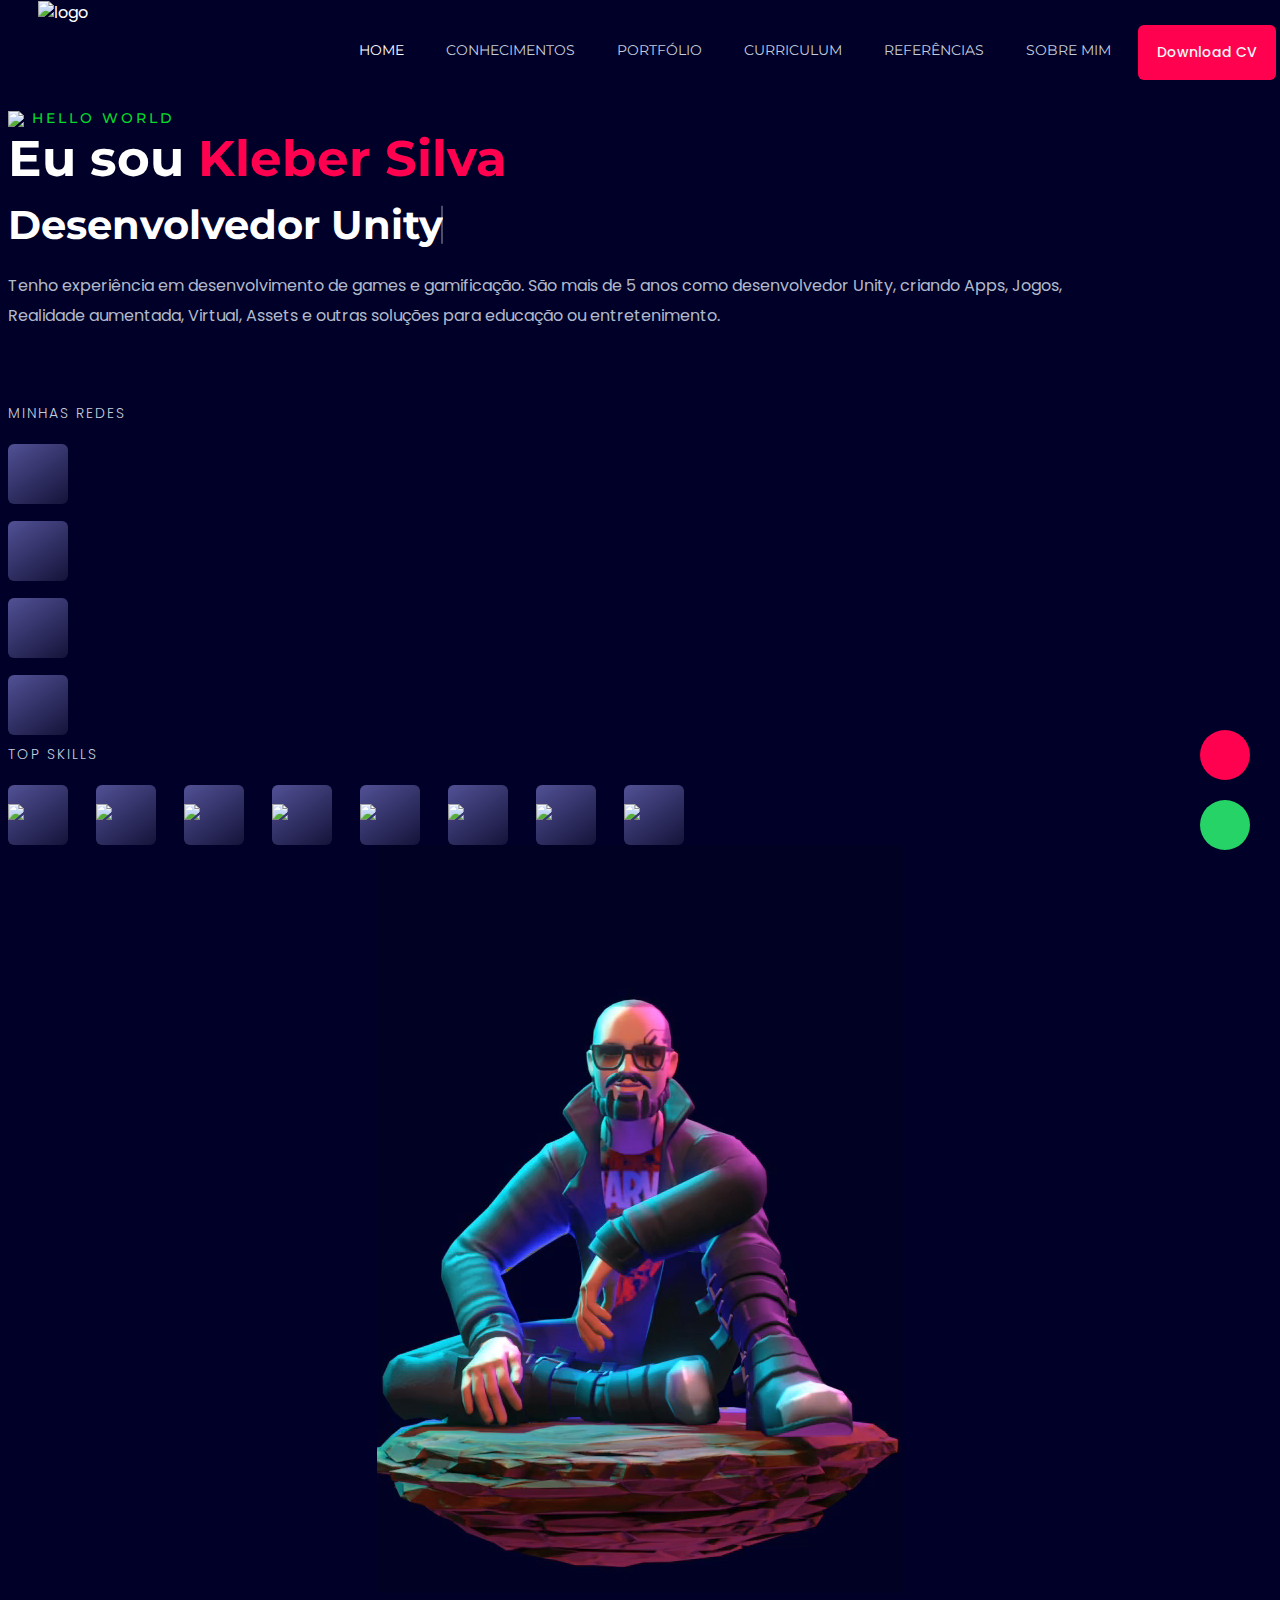
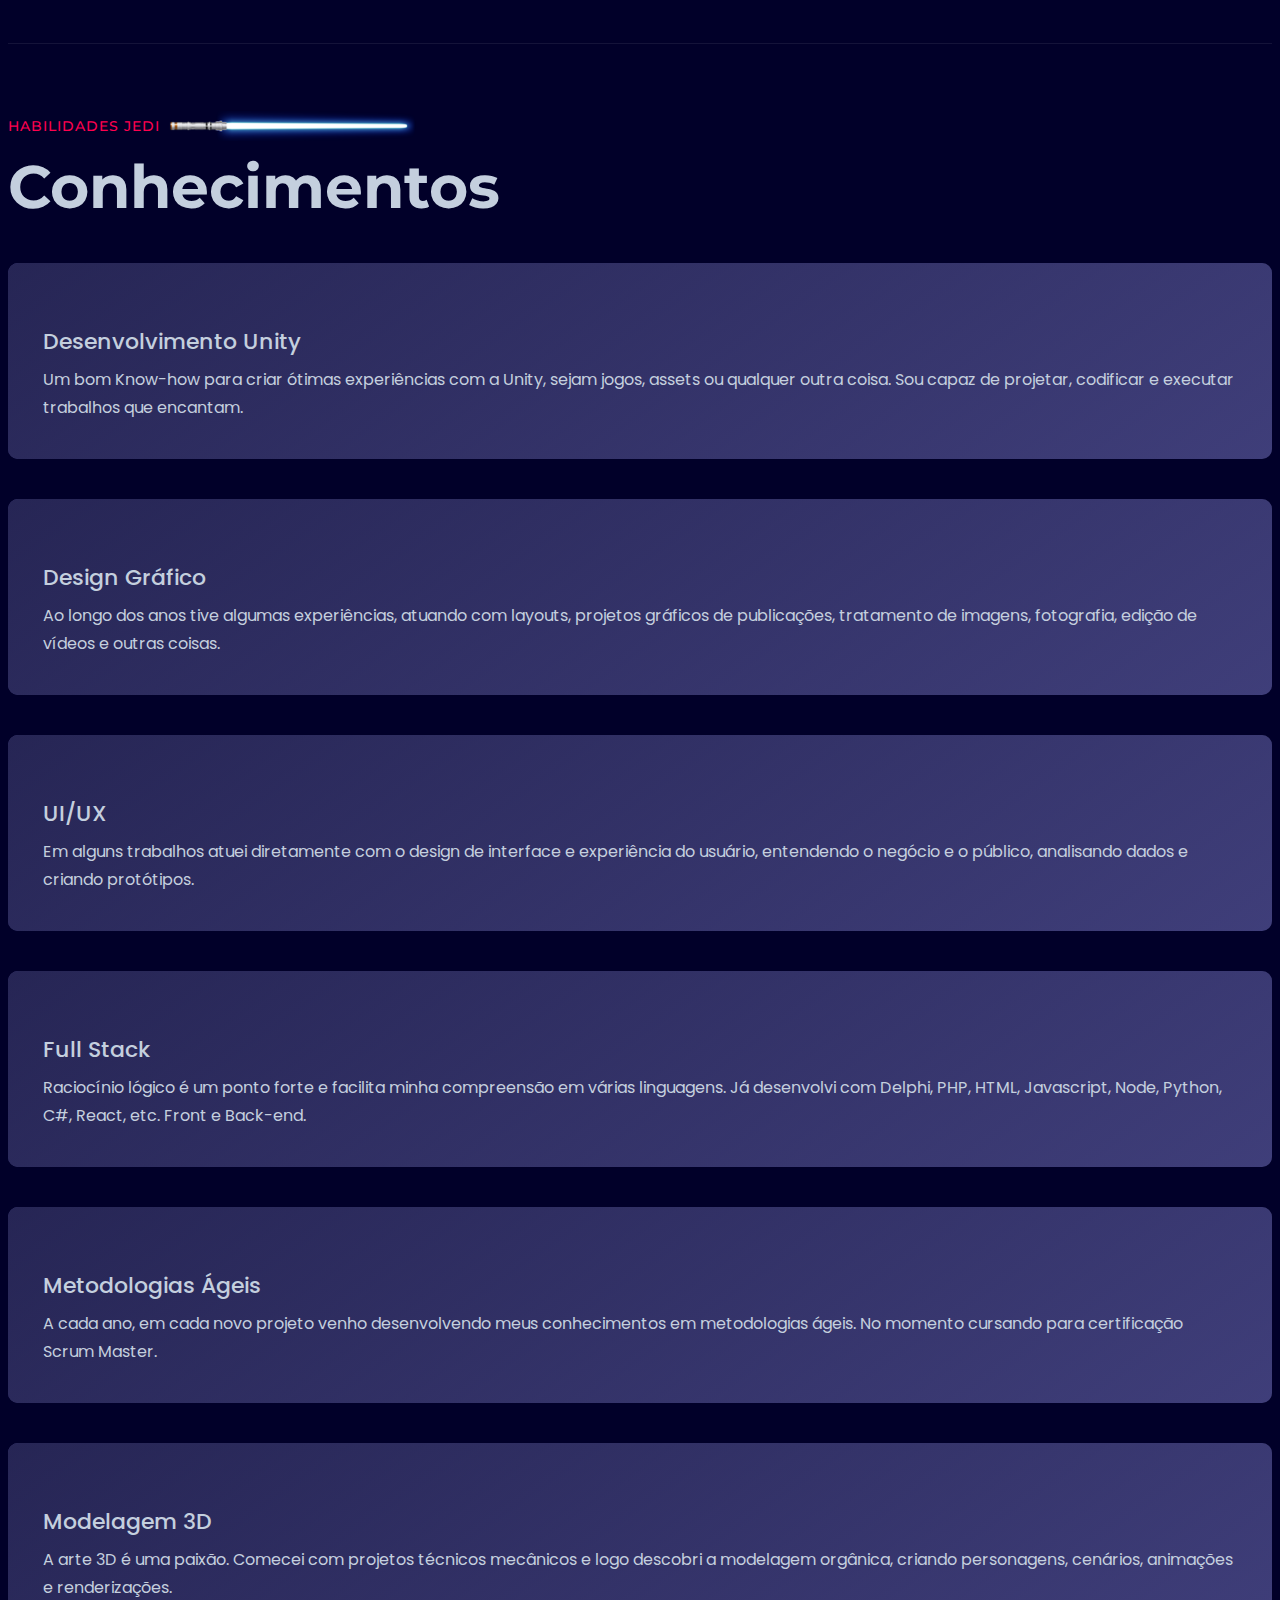
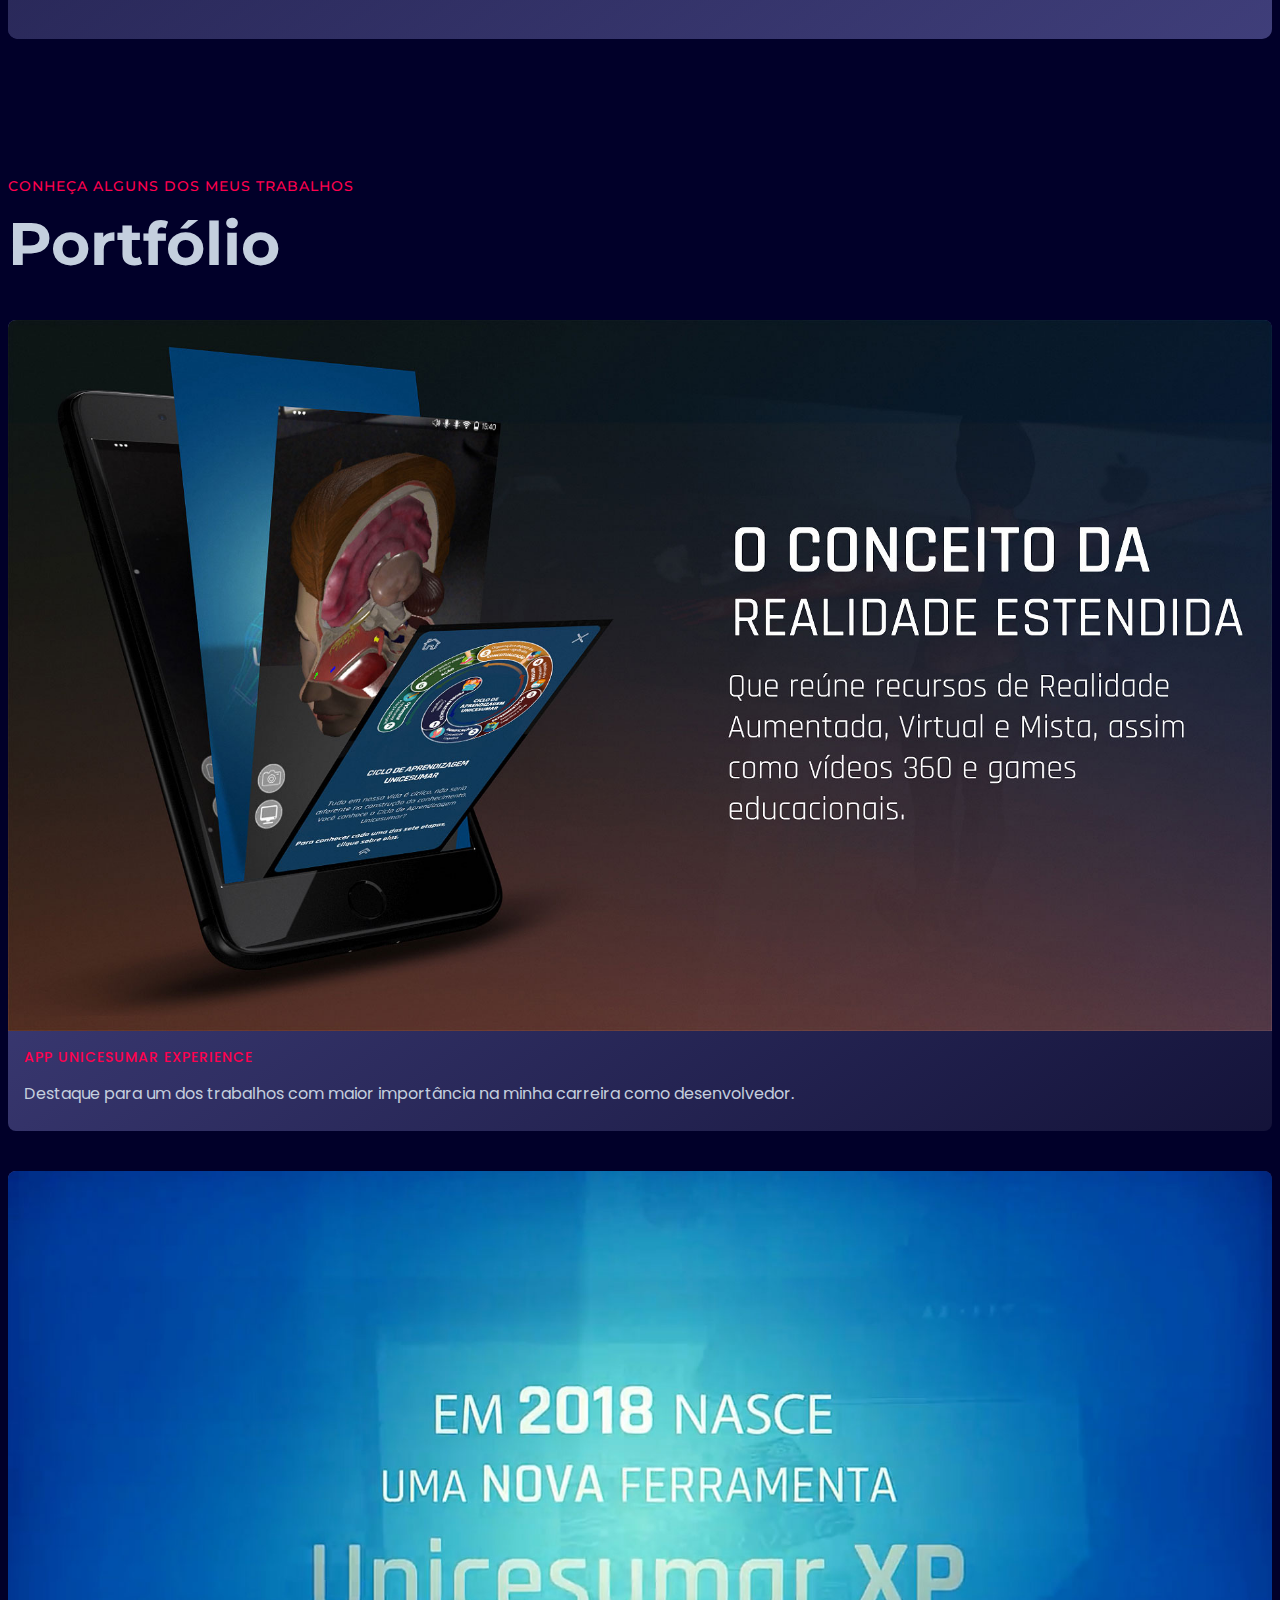
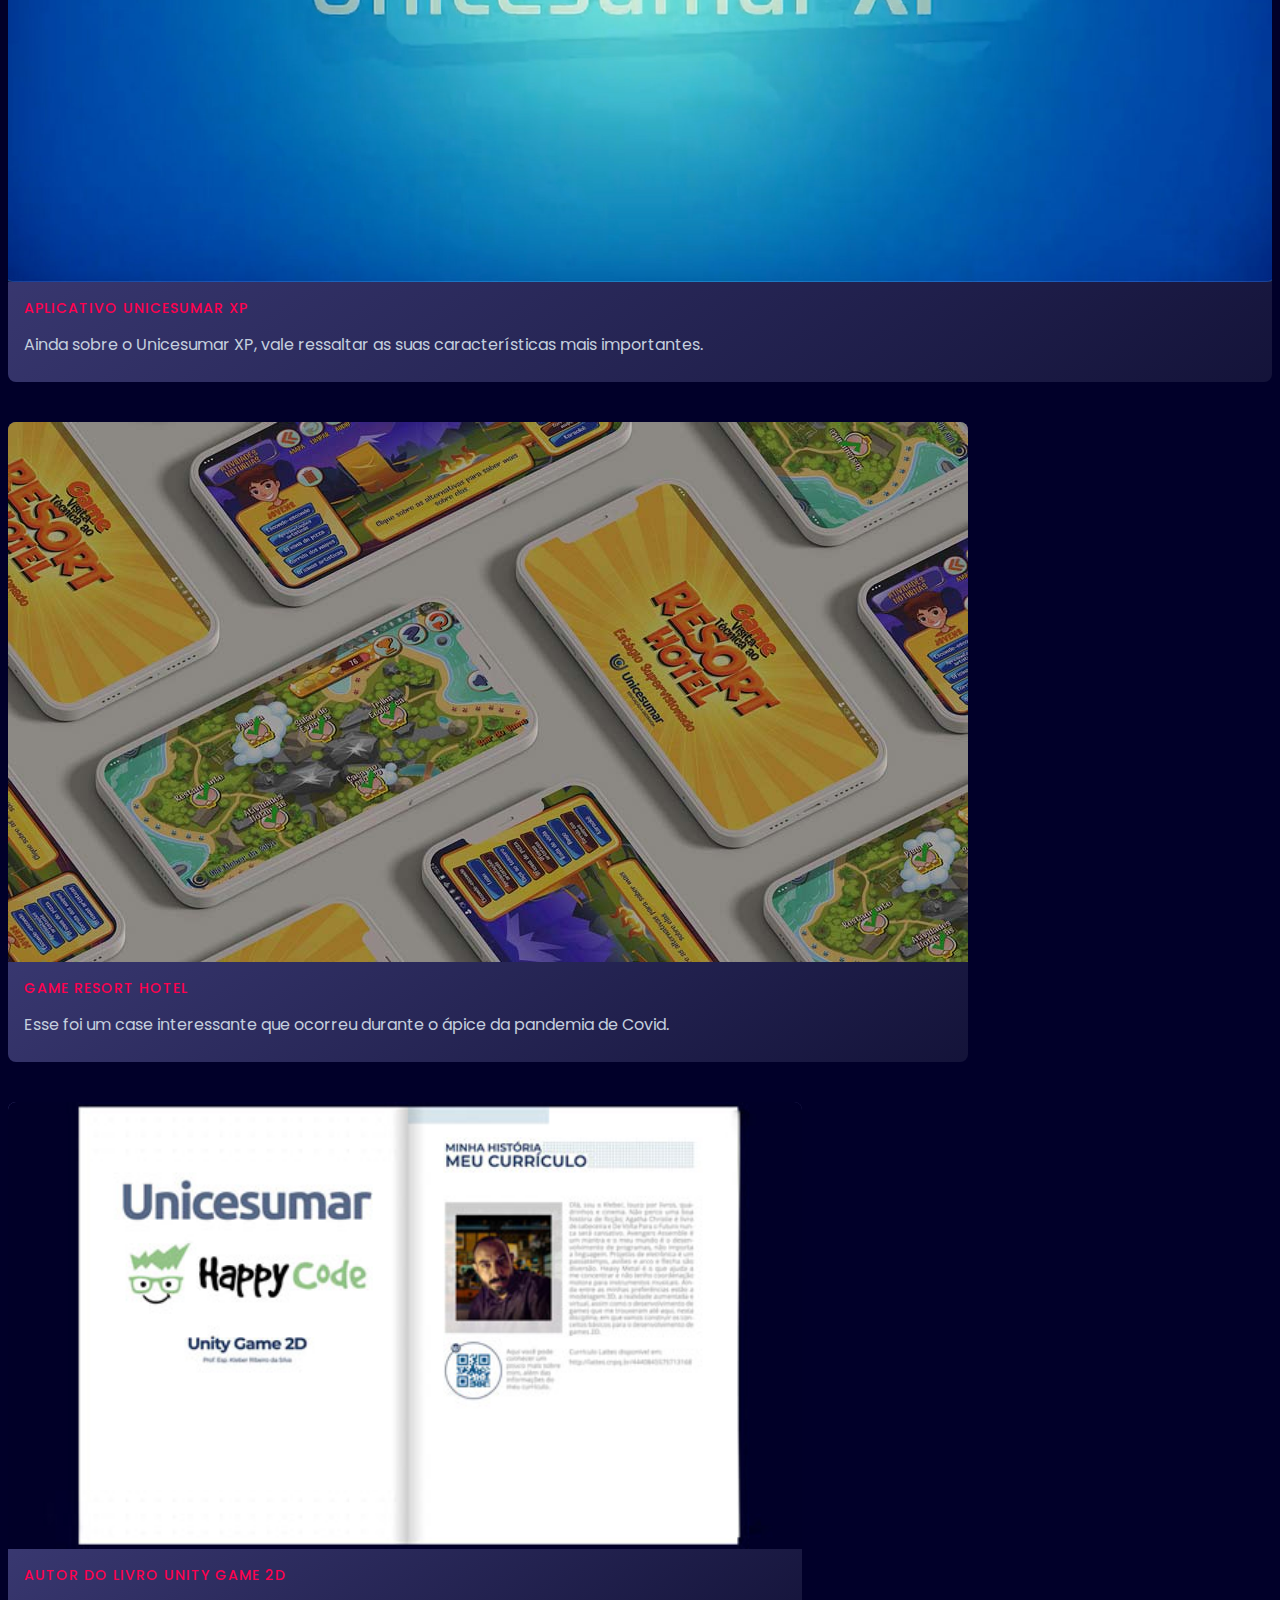
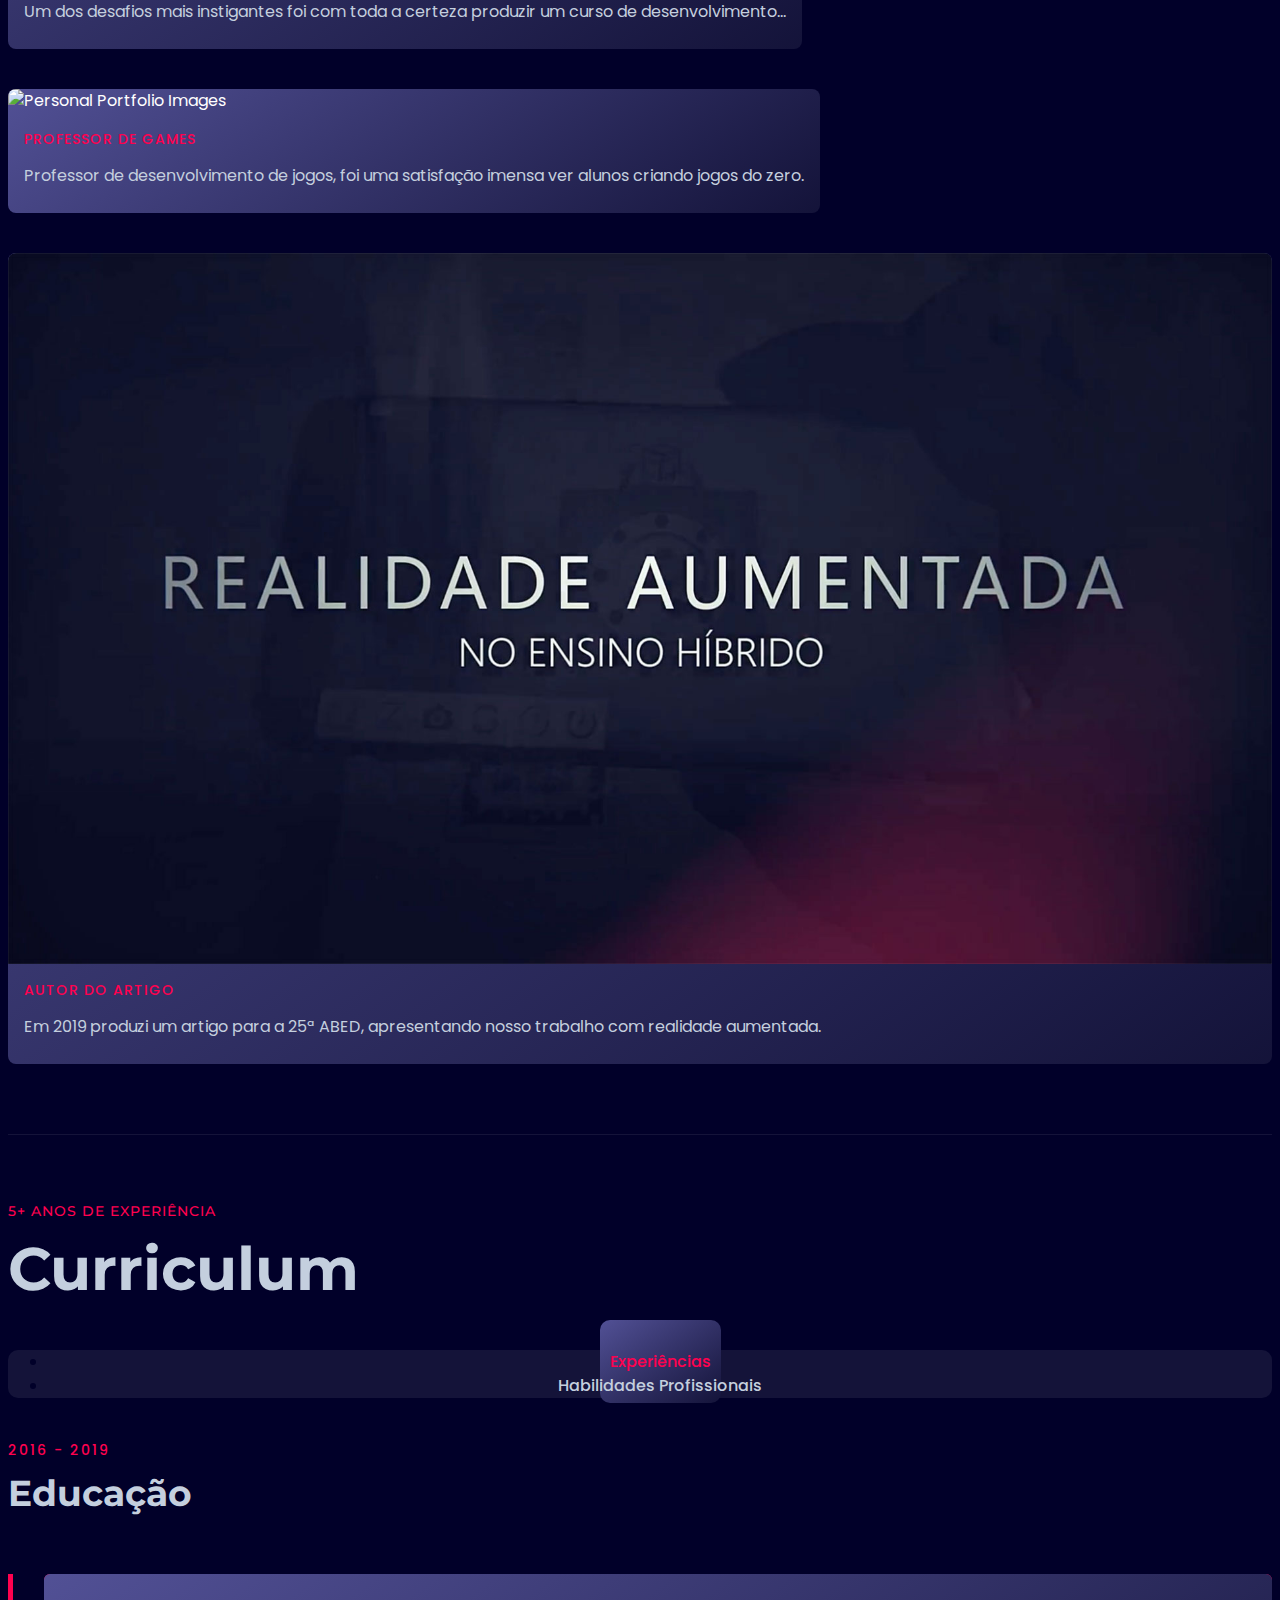
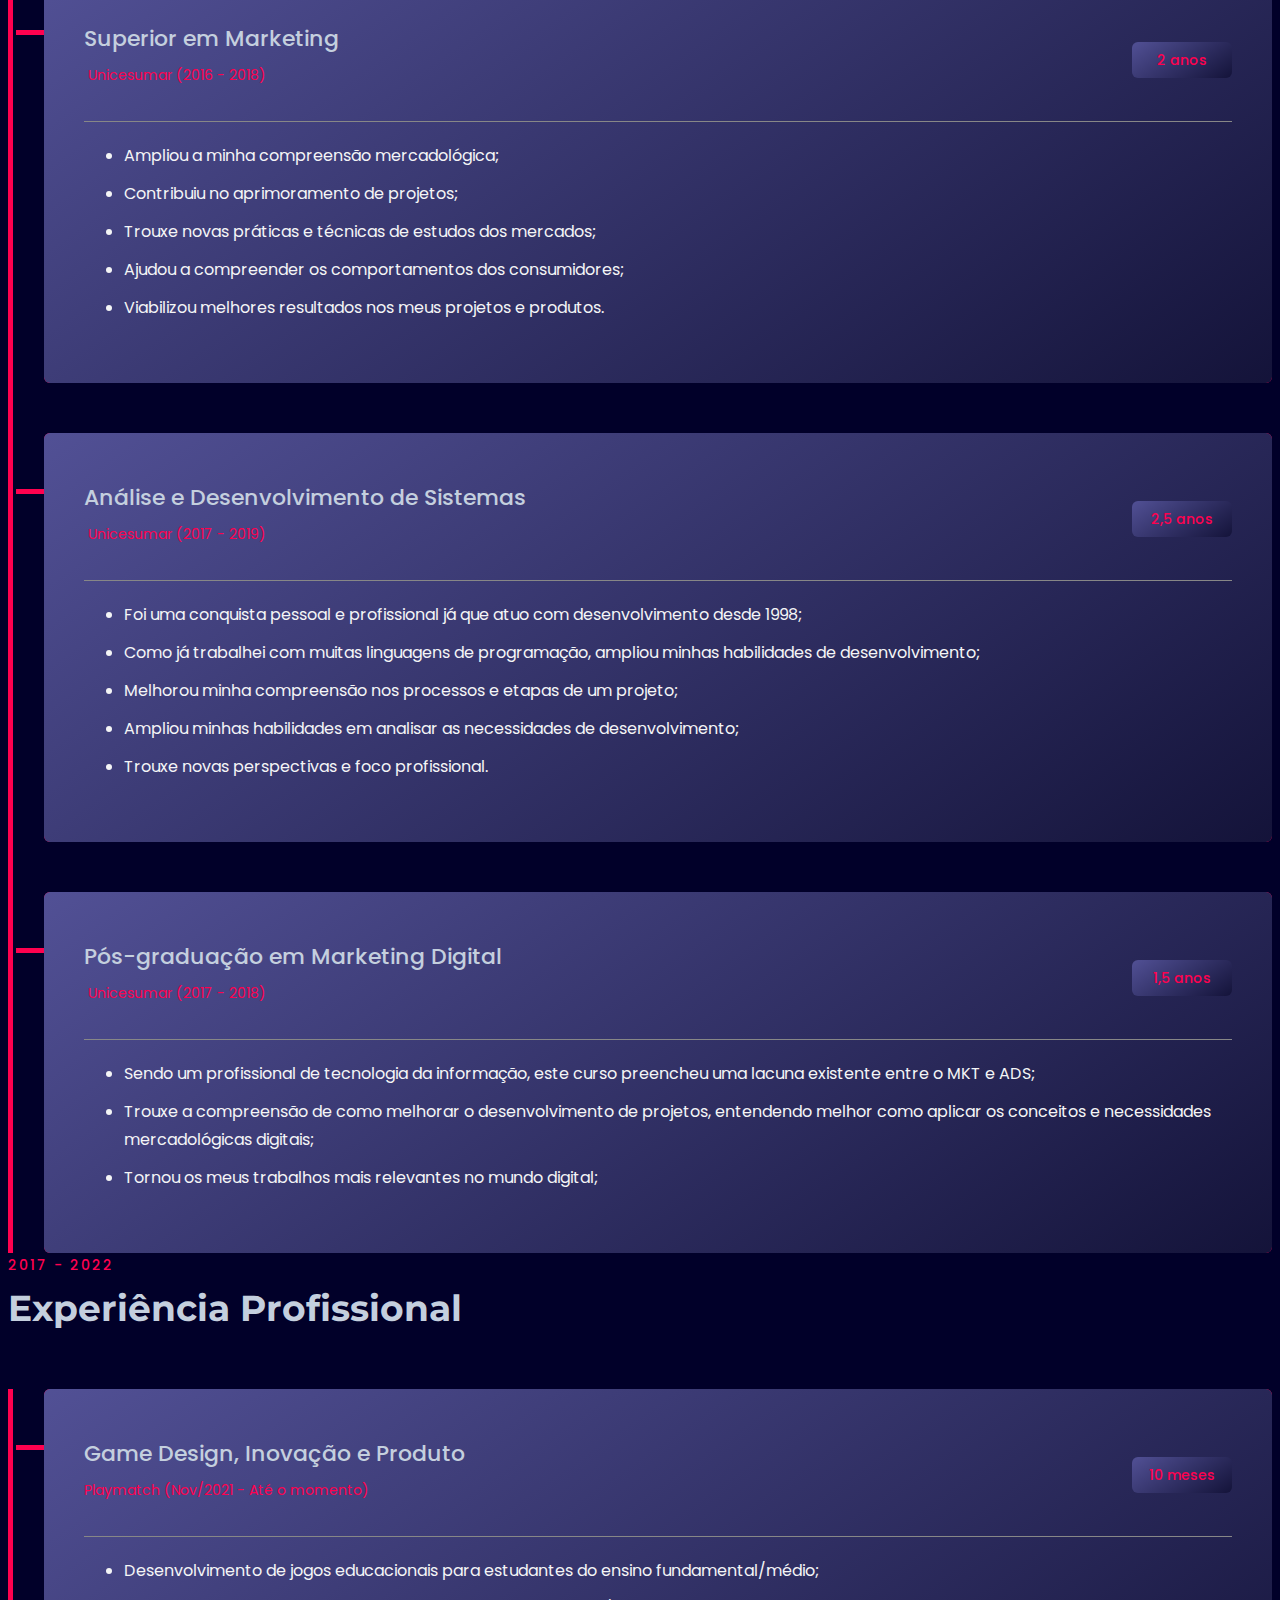
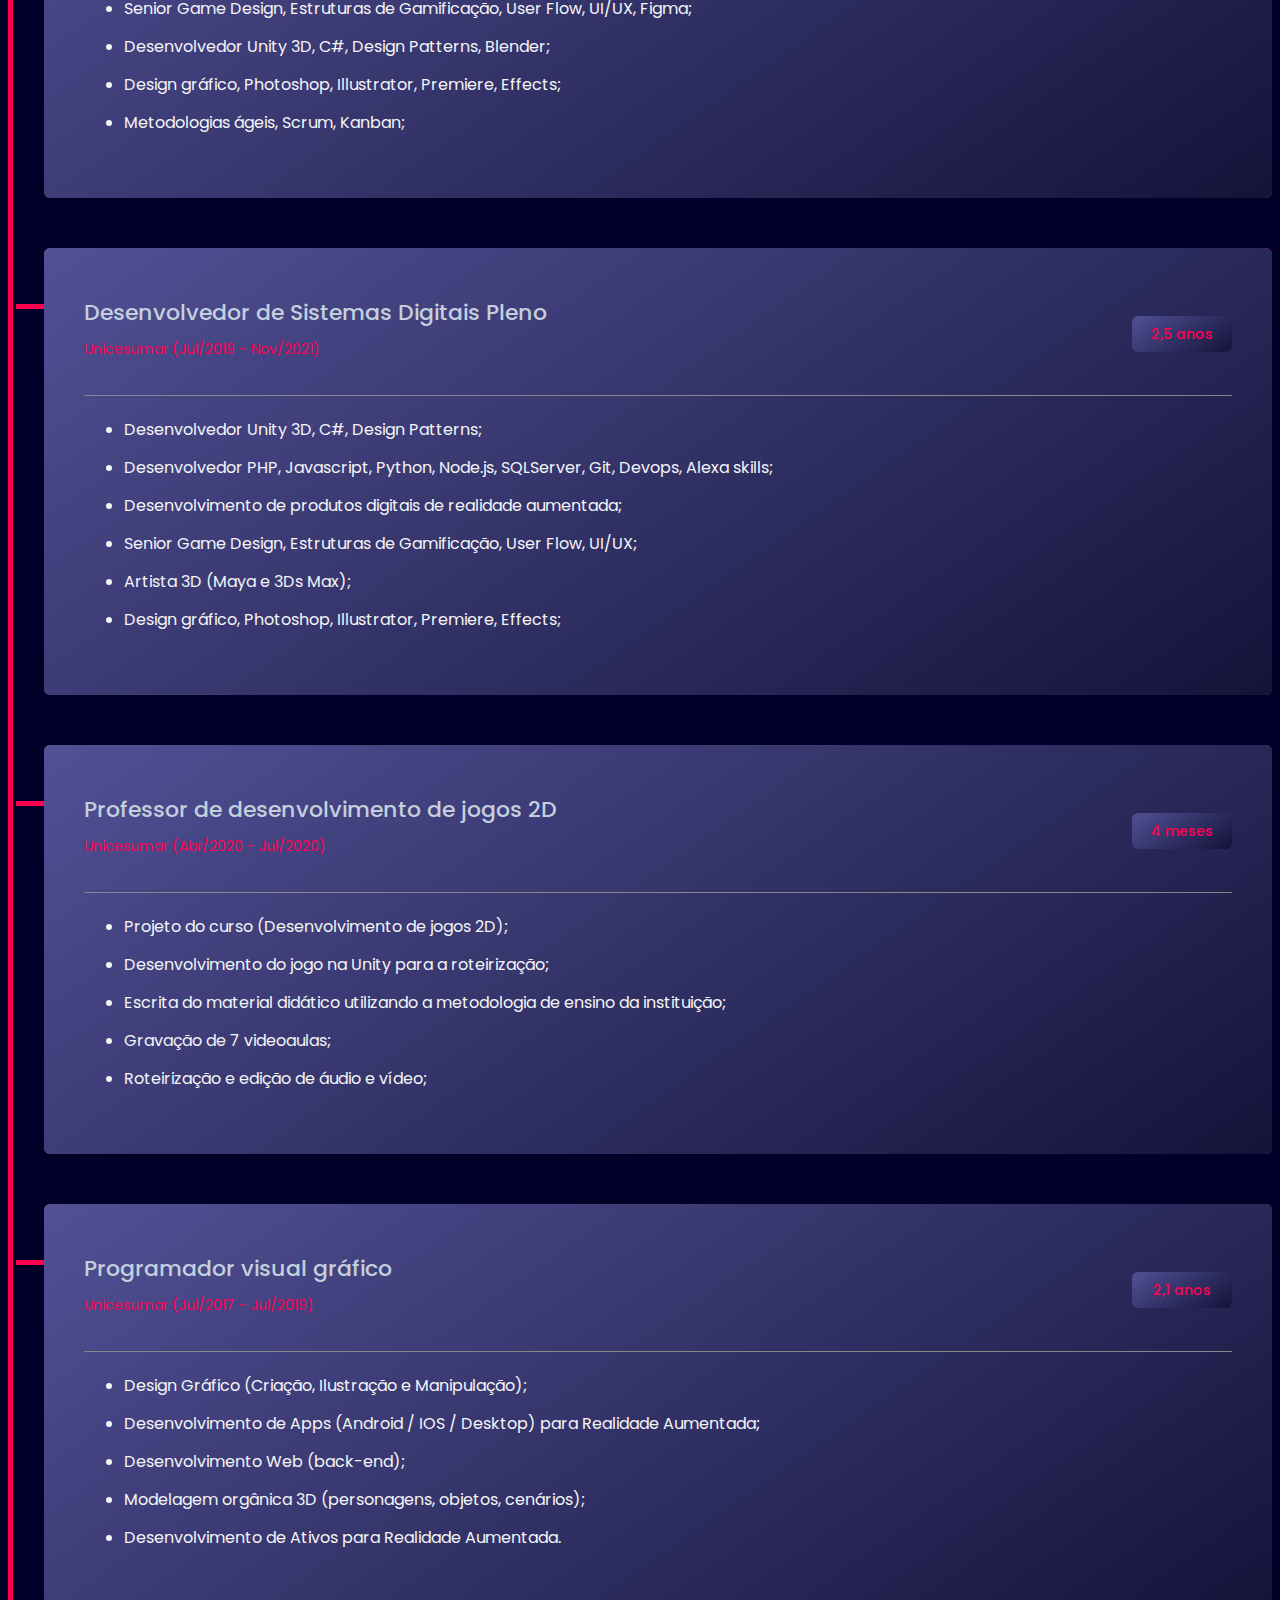
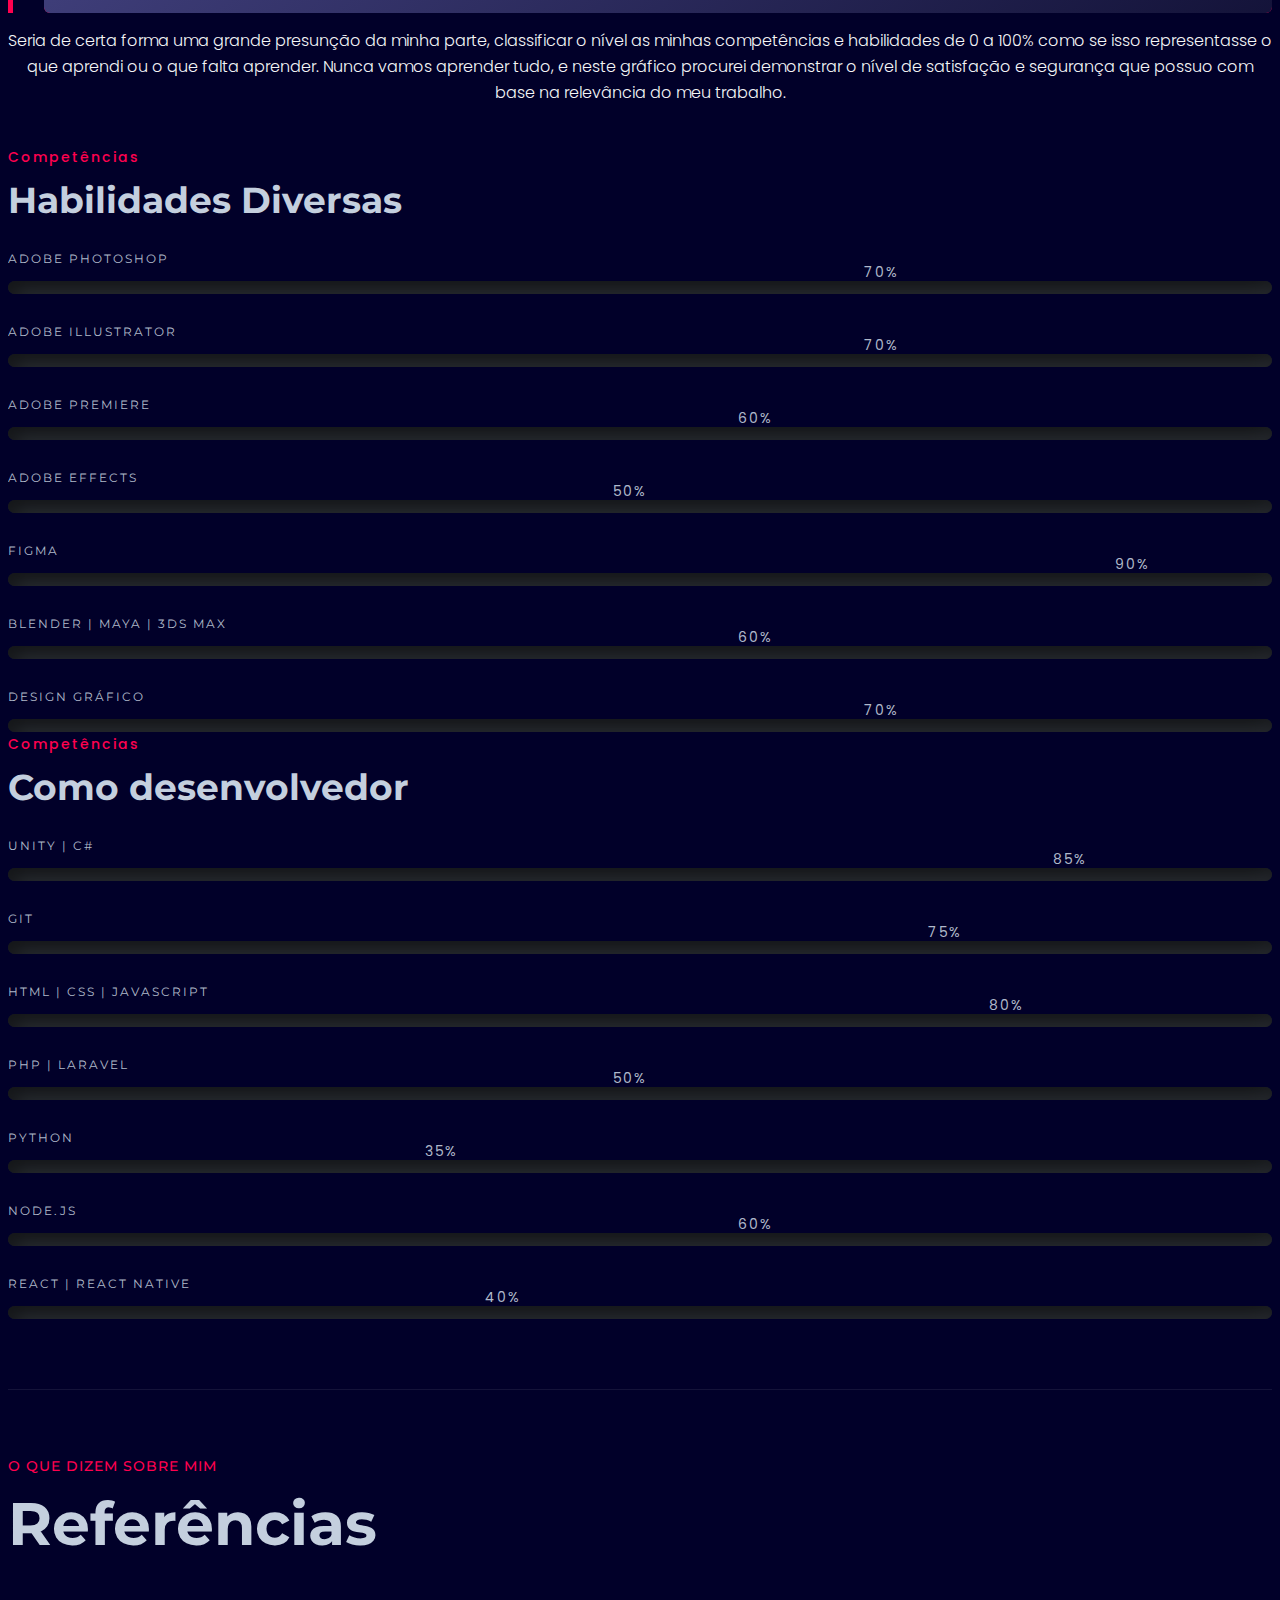
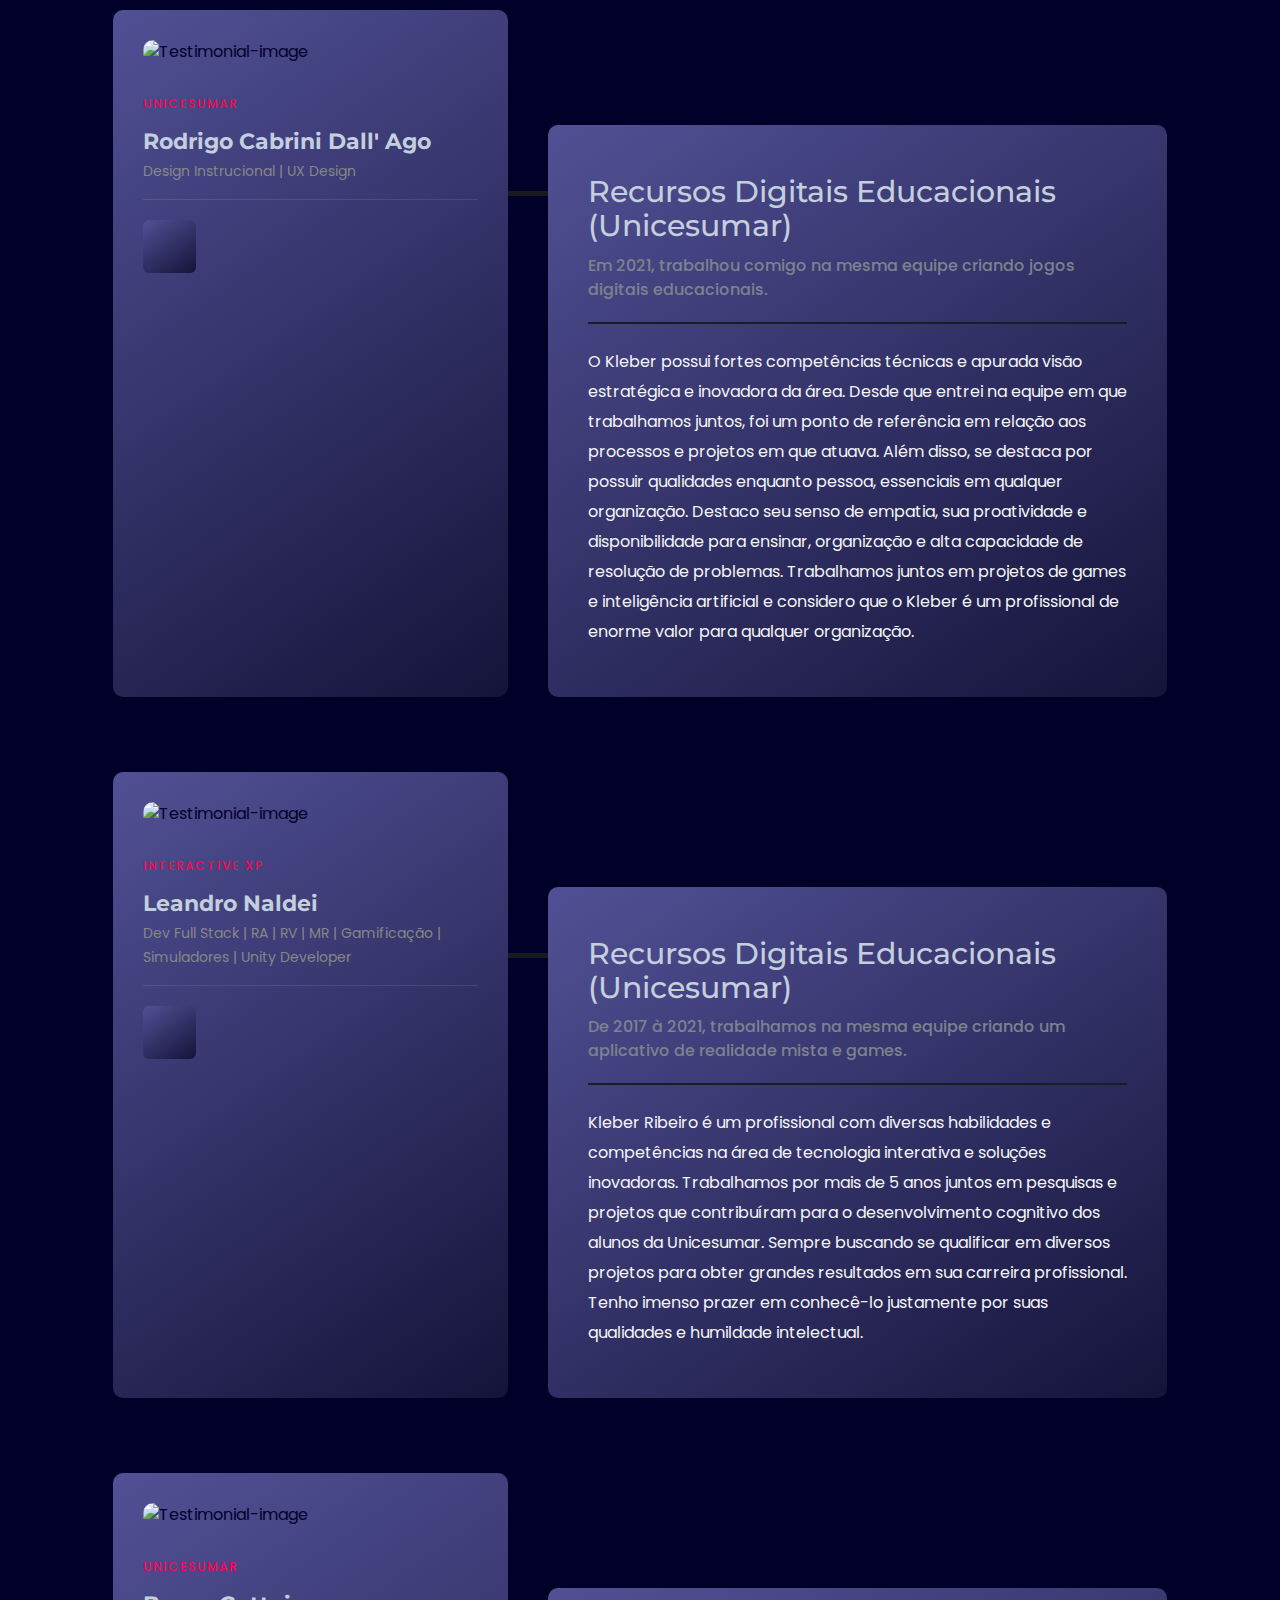
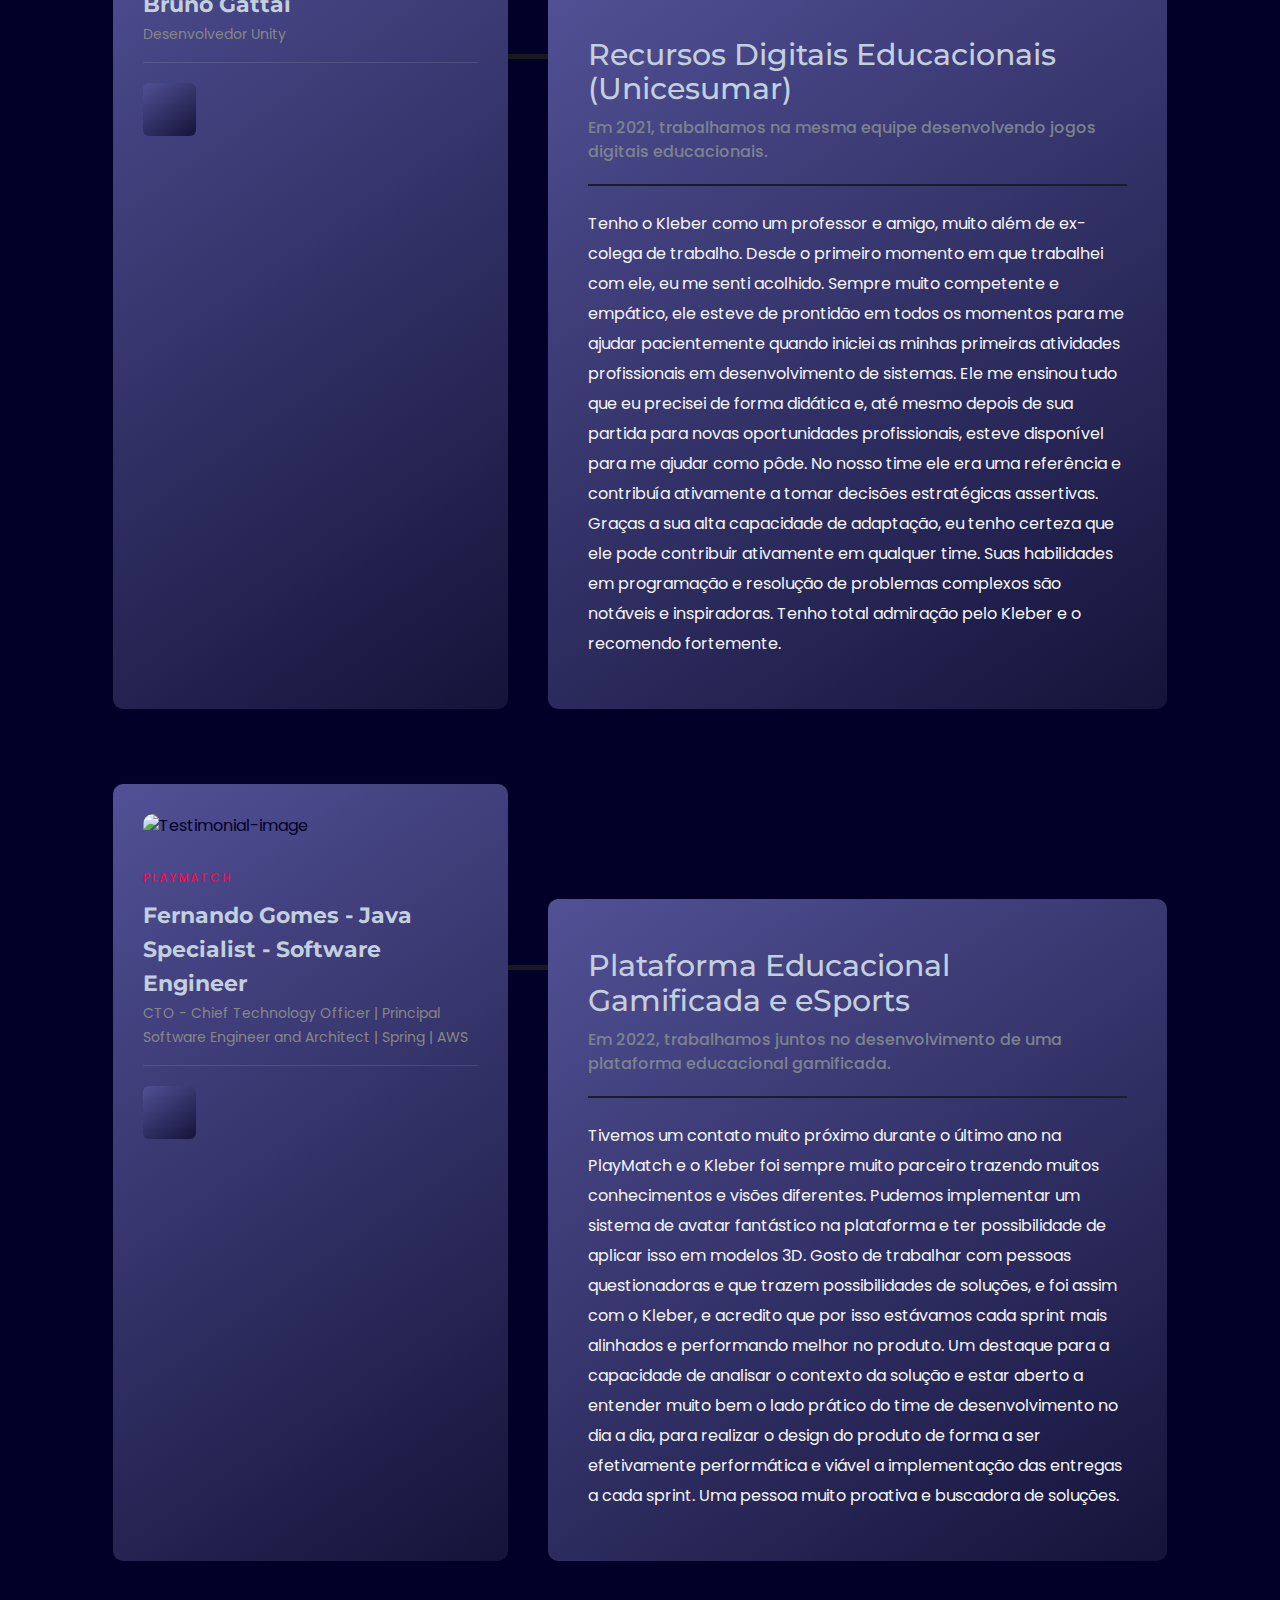
==== index.html @ 7d2f1498 "melhorias na interface" ====
<!DOCTYPE html>
<html lang="pt-BR">

<head>
    <meta charset="utf-8">
    <meta http-equiv="x-ua-compatible" content="ie=edge">
    <title>Kleber Silva | Game Developer</title>
    <meta name="robots" content="nofollow" />
    <meta name="description" content="Portfólio de desenvolvedor de jogos digitais e design de games. Tenho experiência com desenvolvimento Unity, C#, Games, Realidade Aumentada e Assets.">
    <meta name="viewport" content="width=device-width, initial-scale=1, shrink-to-fit=no">
    
    <!-- Favicon -->
    <link rel="shortcut icon" type="image/x-icon" href="assets/images/logo/logo-kleber-silva-simple.png">

    <!-- Style css -->
    <link rel="stylesheet" href="assets/css/vendor/bootstrap.min.css">
    <link rel="stylesheet" href="assets/css/vendor/slick.css">
    <link rel="stylesheet" href="assets/css/vendor/slick-theme.css">
    <link rel="stylesheet" href="assets/css/vendor/aos.css">
    <link rel="stylesheet" href="assets/css/plugins/feature.css">
    <link rel="stylesheet" href="assets/css/style.css">
    <link rel="stylesheet" href="assets/icomoon.css">

    <!-- Scripts-->
    <script type="text/javascript" src="assets/js/browser-detect.js"></script>

    <!-- Google tag (gtag.js) -->
    <script async src="https://www.googletagmanager.com/gtag/js?id=G-FM6BNKRX17"></script>
    <script>
        window.dataLayer = window.dataLayer || [];
        function gtag()
        {
            dataLayer.push(arguments);
        }
        gtag('js', new Date());
        gtag('config', 'G-FM6BNKRX17');
    </script>    
</head>

<body class="template-color-1 spybody" data-spy="scroll" data-target=".navbar-example2" data-offset="70">

    <!-- Start Header -->
    <header class="rn-header haeder-default black-logo-version header--fixed header--sticky">
        <div class="header-wrapper rn-popup-mobile-menu m--0 row align-items-center">
            
            <!-- Start Header Left -->
            <div class="col-lg-2 col-6">
                <div class="header-left">
                    <div class="logo">
                        <a href="index.html">
                            <img src="assets/images/logo/logo-kleber-silva.png" alt="logo">
                        </a>
                    </div>
                </div>
            </div>
            <!-- End Header Left -->

            <!-- Start Header Center -->
            <div class="col-lg-10 col-6">
                <div class="header-center">
                    <nav id="sideNav" class="mainmenu-nav navbar-example2 d-none d-xl-block onepagenav">

                        <!-- Start Mainmanu Nav -->
                        <ul class="primary-menu nav nav-pills">
                            <li class="nav-item current">
                                <a class="nav-link" href="#home">Home</a>
                            </li>
                            <li class="nav-item">
                                <a class="nav-link" href="#features">Conhecimentos</a>
                            </li>
                            <li class="nav-item">
                                <a class="nav-link" href="#portfolio">Portfólio</a>
                            </li>
                            <li class="nav-item">
                                <a class="nav-link" href="#resume">Curriculum</a>
                            </li>
                            <li class="nav-item">
                                <a class="nav-link" href="#testimonial">Referências</a>
                            </li>
                            <li class="nav-item">
                                <a class="nav-link" href="#about">Sobre mim</a>
                            </li>
                        </ul>
                        <!-- End Mainmanu Nav -->

                    </nav>

                    
                    <div class="header-right">
                        <!-- Start Download CV -->
                        <a class="rn-btn" target="_blank" href="assets/docs/Curriculum-vitae.pdf">
                            <span>Download CV</span>
                        </a>
                        <!-- End Download CV  -->
                        <div class="hamberger-menu d-block d-xl-none">
                            <i id="menuBtn" class="feather-menu humberger-menu"></i>
                        </div>
                        <div class="close-menu d-block">
                            <span class="closeTrigger">
                                <i data-feather="x"></i>
                            </span>
                        </div>
                    </div>
                </div>
            </div>
            <!-- End Header Center -->

        </div>
    </header>
    <!-- End Header Area -->

    <!-- Start Popup Mobile Menu  -->
    <div class="popup-mobile-menu">
        <div class="inner">
            <div class="menu-top">
                <div class="menu-header">
                    <a class="logo" href="index.html">
                        <img src="assets/images/logo/logo-kleber-silva.png" alt="Personal Portfolio">
                    </a>
                    <div class="close-button">
                        <button class="close-menu-activation close">
                            <i data-feather="x"></i>
                        </button>
                    </div>
                </div>
                <p class="discription">
                    São mais de 5 anos como desenvolvedor Unity, criando Apps, Jogos, Realidade aumentada e Virtual, 
                    Assets e outra soluções para educação ou entretenimento.
                </p>
            </div>
            <div class="content">
                <ul class="primary-menu nav nav-pills onepagenav">
                    <li class="nav-item current">
                        <a class="nav-link smoth-animation active" href="#home">Home</a>
                    </li>
                    <li class="nav-item">
                        <a class="nav-link smoth-animation" href="#features">Conhecimentos</a>
                    </li>
                    <li class="nav-item">
                        <a class="nav-link smoth-animation" href="#portfolio">Portfólio</a>
                    </li>
                    <li class="nav-item">
                        <a class="nav-link smoth-animation" href="#resume">Curriculum</a>
                    </li>
                    <li class="nav-item">
                        <a class="nav-link smoth-animation" href="#testimonial">Referências</a>
                    </li>
                    <li class="nav-item">
                        <a class="nav-link smoth-animation" href="#about">Sobre mim</a>
                    </li>
                </ul>

                <!-- social sharea area -->
                <div class="social-share-style-1 mt--40">
                    <span class="title">Minhas redes</span>
                    <ul class="social-share d-flex liststyle">
                        <li class="linkedin">
                            <a href="https://www.linkedin.com/in/kleber-ribeiro-da-silva/" target="_blank">
                                <i data-feather="linkedin"></i>
                            </a>
                        </li>                                                
                        <li class="instagram">
                            <a href="https://www.instagram.com/klebersilvadev/" target="_blank">
                                <i data-feather="instagram"></i>
                            </a>
                        </li>         
                        <li class="facebook">
                            <a href="https://www.facebook.com/kleber.ribeirodasilva/" target="_blank">
                                <i data-feather="facebook"></i>
                            </a>
                        </li>
                        <li class="facebook">
                            <a href="https://github.com/krsmga/" target="_blank">
                                <i data-feather="github"></i>
                            </a>
                        </li>
                    </ul>
                </div>
                <!-- end -->

            </div>
        </div>
    </div>
    <!-- End Popup Mobile Menu  -->

    <main class="main-page-wrapper">

        <!-- Start Slider Area -->
        <div id="home" class="rn-slider-area">
            <div class="slide slider-style-1">
                <div class="container">
                    <div class="row row--30 align-items-center">
                        <div class="order-2 order-lg-1 col-lg-7 mt_md--50 mt_sm--50 mt_lg--30">
                            <div class="content">
                                <div class="inner">
                                    <span class="subtitle">
                                        <img src="assets/images/icons/hand.svg">Hello World<i class="terminal-blink" data-feather="terminal"></i>
                                    </span>
                                    <h1 class="title">Eu sou <span>Kleber Silva</span><br>
                                        <span class="header-caption" id="page-top">

                                            <!-- type headline start-->
                                            <span class="cd-headline clip is-full-width">

                                                <!-- ROTATING TEXT -->
                                                <span class="cd-words-wrapper">
                                                    <b class="is-visible">Desenvolvedor Unity</b>
                                                    <b class="is-hidden">Designer de jogos</b>                                                    
                                                    <b class="is-hidden">Realidade aumentada</b>
                                                    <b class="is-hidden">Full Stack</b>
                                                    <b class="is-hidden">Jogos digitais</b>
                                                    <b class="is-hidden">Simuladores</b>
                                                </span>
                                            </span>                                                
                                        </span>
                                        <!-- type headline end -->

                                    </h1>
                                    <div>
                                        <p class="description">
                                            Tenho experiência em desenvolvimento de games e gamificação. São mais de 5 anos como desenvolvedor Unity, criando Apps, Jogos, Realidade aumentada, Virtual, Assets e outras soluções para educação ou entretenimento.
                                        </p>                               
                                    </div>
                                </div>
                                <div class="row">
                                    <div class="col-lg-6 col-xl-6 col-md-6 col-sm-6 col-12">
                                        <div class="social-share-inner-left">
                                            <span class="title">minhas redes</span>
                                            <ul class="social-share d-flex liststyle">
                                                <li class="linkedin">
                                                    <a href="https://www.linkedin.com/in/kleber-ribeiro-da-silva/" target="_blank">
                                                        <i data-feather="linkedin"></i>
                                                    </a>
                                                </li>                                                
                                                <li class="instagram">
                                                    <a href="https://www.instagram.com/klebersilvadev/" target="_blank">
                                                        <i data-feather="instagram"></i>
                                                    </a>
                                                </li>         
                                                <li class="facebook">
                                                    <a href="https://www.facebook.com/kleber.ribeirodasilva/" target="_blank">
                                                        <i data-feather="facebook"></i>
                                                    </a>
                                                </li>
                                                <li class="facebook">
                                                    <a href="https://github.com/krsmga/" target="_blank">
                                                        <i data-feather="github"></i>
                                                    </a>
                                                </li>
                                            </ul>
                                        </div>
                                    </div>
                                    <div class="col-lg-6 col-xl-6 col-md-6 col-sm-6 col-12 mt_mobile--30">
                                        <div class="skill-share-inner">
                                            <span class="title">Top skills</span>
                                            <ul class="skill-share d-flex liststyle">
                                                <li><img src="assets/images/icons/icons-25.png" alt="Unity"></li>
                                                <li><img src="assets/images/icons/icons-28.png" alt="Blender"></li>
                                                <li><img src="assets/images/icons/icons-29.png" alt="Maya"></li>
                                                <li><img src="assets/images/icons/icons-03.png" alt="Figma"></li>
                                                <li><img src="assets/images/icons/icons-04.png" alt="Photoshop"></li>
                                                <li><img src="assets/images/icons/icons-26.png" alt="Illustrator"></li>
                                                <li><img src="assets/images/icons/icons-18.png" alt="Html"></li>
                                                <li><img src="assets/images/icons/icons-16.png" alt="React"></li>                                                
                                            </ul>
                                        </div>
                                    </div>
                                </div>
                            </div>
                        </div>

                        <div class="order-1 order-lg-2 col-lg-5">
                            <div class="thumbnail">
                                <div class="inner">
                                    <!--<img id="image-banner" src="assets/videos/avatar-526x748.png">-->
                                    <video id="video-banner" autoplay loop muted playsinline>
                                        <source src="assets/videos/avatar-526x748.mp4" type="video/mp4">
                                        <source src="assets/videos/avatar-526x748.webm" type="video/webm">                                        
                                    </video>
                                </div>
                            </div>
                        </div>
                    </div>
                </div>
            </div>
        </div>
        <!-- End Slider Area -->

        <script type="text/javascript">
            document.getElementById('video-banner').play();
            //var browser = getBrowser();
            /*
            if ( browser == 'safari') 
            {
                var element = document.getElementById('video-banner');
                element.classList.add('hidden');
            } else {
                var element = document.getElementById('image-banner');
                element.classList.add('hidden');
            }
            */
        </script>

        <!-- Start Service Area -->
        <div class="rn-service-area rn-section-gap section-separator" id="features">
            <div class="container">
                <div class="row">
                    <div class="col-lg-12">
                        <div class="section-title text-left" data-aos="fade-up" data-aos-duration="500" data-aos-delay="100" data-aos-once="true">
                            <span class="subtitle">Habilidades Jedi<img class="jedi" src="assets/images/icons/light-saber.png"></span>                            
                            <h2 class="title-1">Conhecimentos</h2>
                        </div>
                    </div>
                </div>
                <div class="row row--25 mt_md--10 mt_sm--10">

                    <!-- Start Single Service -->
                    <div data-aos="fade-up" data-aos-duration="500" data-aos-delay="100" data-aos-once="true" class="col-lg-6 col-xl-4 col-md-6 col-sm-12 col-12 mt--40 mt_md--30 mt_sm--30">
                        <div class="rn-service" data-bs-toggle="modal" data-bs-target="#modalUnityDeveloper">
                            <div class="inner">
                                <div class="icon">
                                    <i data-feather="target"></i>
                                </div>
                                <div class="content">
                                    <h4 class="title">
                                        <a href="javascript:void(0)">Desenvolvimento Unity</a>
                                    </h4>
                                    <p class="description">
                                        Um bom Know-how para criar ótimas experiências com a Unity, sejam jogos, 
                                        assets ou qualquer outra coisa. Sou capaz de projetar, codificar e executar trabalhos que 
                                        encantam.
                                    </p>
                                    <a class="read-more-button" href="javascript:void(0)">
                                        <i class="feather-arrow-right"></i>
                                    </a>
                                </div>
                            </div>
                            <a class="over-link" href="javascript:void(0)"></a>
                        </div>
                    </div>
                    <!-- End SIngle Service -->

                    <!-- Start Single Service -->
                    <div data-aos="fade-up" data-aos-duration="500" data-aos-delay="300" data-aos-once="true" class="col-lg-6 col-xl-4 col-md-6 col-sm-12 col-12 mt--40 mt_md--30 mt_sm--30">
                        <div class="rn-service" data-bs-toggle="modal" data-bs-target="#modalGraphicDesign">
                            <div class="inner">
                                <div class="icon">
                                    <i data-feather="pen-tool"></i>
                                </div>
                                <div class="content">
                                    <h4 class="title"><a href="javascript:void(0)">Design Gráfico</a></h4>
                                    <p class="description">
                                        Ao longo dos anos tive algumas experiências, atuando com layouts, projetos gráficos de publicações, tratamento de imagens, fotografia, edição de vídeos e outras coisas.
                                    </p>
                                    <a class="read-more-button" href="javascript:void(0)"><i class="feather-arrow-right"></i></a>
                                </div>
                            </div>
                            <a class="over-link" href="javascript:void(0)"></a>
                        </div>
                    </div>
                    <!-- End SIngle Service -->

                    <!-- Start Single Service -->
                    <div data-aos="fade-up" data-aos-duration="500" data-aos-delay="500" data-aos-once="true" class="col-lg-6 col-xl-4 col-md-6 col-sm-12 col-12 mt--40 mt_md--30 mt_sm--30">
                        <div class="rn-service" data-bs-toggle="modal" data-bs-target="#modalUIUX">                            
                            <div class="inner">
                                <div class="icon">
                                    <i data-feather="users"></i>
                                </div>
                                <div class="content">
                                    <h4 class="title"><a href="javascript:void(0)">UI/UX</a></h4>
                                    <p class="description">
                                        Em alguns trabalhos atuei diretamente com o design de interface e experiência do usuário, entendendo o negócio e o público, analisando dados e criando protótipos.
                                    </p>
                                    <a class="read-more-button" href="javascript:void(0)"><i class="feather-arrow-right"></i></a>
                                </div>
                            </div>
                            <a class="over-link" href="javascript:void(0)"></a>
                        </div>
                    </div>
                    <!-- End SIngle Service -->

                    <!-- Start Single Service -->
                    <div data-aos="fade-up" data-aos-duration="500" data-aos-delay="100" data-aos-once="true" class="col-lg-6 col-xl-4 col-md-6 col-sm-12 col-12 mt--40 mt_md--30 mt_sm--30">
                        <div class="rn-service" data-bs-toggle="modal" data-bs-target="#modalFullStack">                            
                            <div class="inner">
                                <div class="icon">
                                    <i data-feather="code"></i>
                                </div>
                                <div class="content">
                                    <h4 class="title"><a href="javascript:void(0)">Full Stack</a></h4>
                                    <p class="description">
                                        Raciocínio lógico é um ponto forte e facilita minha compreensão em várias linguagens. Já desenvolvi com Delphi, PHP, HTML, Javascript, Node, Python, C#, React, etc. Front e Back-end.
                                    </p>
                                    <a class="read-more-button" href="javascript:void(0)"><i class="feather-arrow-right"></i></a>
                                </div>
                            </div>
                            <a class="over-link" href="javascript:void(0)"></a>
                        </div>
                    </div>
                    <!-- End SIngle Service -->

                    <!-- Start Single Service -->
                    <div data-aos="fade-up" data-aos-duration="500" data-aos-delay="300" data-aos-once="true" class="col-lg-6 col-xl-4 col-md-6 col-sm-12 col-12 mt--40 mt_md--30 mt_sm--30">
                        <div class="rn-service" data-bs-toggle="modal" data-bs-target="#modalAgileMethodologies">                            
                            <div class="inner">
                                <div class="icon">
                                    <i data-feather="layers"></i>
                                </div>
                                <div class="content">
                                    <h4 class="title"><a href="javascript:void(0)">Metodologias Ágeis</a></h4>
                                    <p class="description">
                                        A cada ano, em cada novo projeto venho desenvolvendo meus conhecimentos em metodologias ágeis. No momento cursando para certificação Scrum Master.
                                    </p>
                                    <a class="read-more-button" href="javascript:void(0)"><i class="feather-arrow-right"></i></a>
                                </div>
                            </div>
                            <a class="over-link" href="javascript:void(0)"></a>
                        </div>
                    </div>
                    <!-- End SIngle Service -->

                    <!-- Start Single Service -->
                    <div data-aos="fade-up" data-aos-duration="500" data-aos-delay="500" data-aos-once="true" class="col-lg-6 col-xl-4 col-md-6 col-sm-12 col-12 mt--40 mt_md--30 mt_sm--30">
                        <div class="rn-service" data-bs-toggle="modal" data-bs-target="#modal3DModeling">                            
                            <div class="inner">
                                <div class="icon">
                                    <i data-feather="box"></i>
                                </div>
                                <div class="content">
                                    <h4 class="title"><a href="javascript:void(0)">Modelagem 3D</a></h4>
                                    <p class="description">
                                        A arte 3D é uma paixão. Comecei com projetos técnicos mecânicos e logo descobri a modelagem orgânica, criando personagens, cenários, animações e renderizações.
                                    </p>
                                    <a class="read-more-button" href="javascript:void(0)"><i class="feather-arrow-right"></i></a>
                                </div>
                            </div>
                            <a class="over-link" href="javascript:void(0)"></a>
                        </div>
                    </div>
                    <!-- End SIngle Service -->

                </div>
            </div>
        </div>
        <!-- End Service Area  -->

        <!-- Start Portfolio Area -->
        <div class="rn-portfolio-area rn-section-gap " id="portfolio">
            <div class="container">
                <div class="row">
                    <div class="col-lg-12">
                        <div data-aos="fade-up" data-aos-duration="1000" data-aos-delay="200" data-aos-once="true" class="section-title text-left">
                            <span class="subtitle">Conheça alguns dos meus trabalhos</span>
                            <h2 class="title">Portfólio</h2>
                        </div>
                    </div>
                </div>
                <div class="row row--25 plr_sm--10">
                    <!-- Start Single Portfolio -->
                    <div data-aos="fade-up" data-aos-duration="1000" data-aos-delay="200" data-aos-once="true" class="col-lg-6 col-xl-4 col-md-6 col-12 mt--40 mt_lg--30 mt_md--30 mt_sm--30">
                        <div class="rn-portfolio" data-bs-toggle="modal" data-bs-target="#modalPortfolio1">
                            <div class="inner">
                                <div class="thumbnail">
                                    <a href="javascript:void(0)">
                                        <img src="assets/videos/unicesumarxp-teaser2-720p.jpg" alt="Personal Portfolio Images">
                                    </a>
                                </div>
                                <div class="content">
                                    <div class="category-info">
                                        <div class="category-list">
                                            <a href="javascript:void(0)">APP Unicesumar Experience</a>
                                        </div>                                        
                                    </div>
                                    <div class="title">
                                        <a href="javascript:void(0)">
                                            Destaque para um dos trabalhos com maior importância na minha carreira como desenvolvedor.
                                            <i class="feather-arrow-up-right"></i>
                                        </a>
                                    </div>
                                </div>
                            </div>
                        </div>
                    </div>
                    <!-- End Single Portfolio -->

                    <!-- Start Single Portfolio -->
                    <div data-aos="fade-up" data-aos-duration="1000" data-aos-delay="400" data-aos-once="true" class="col-lg-6 col-xl-4 col-md-6 col-12 mt--40 mt_lg--30 mt_md--30 mt_sm--30">
                        <div class="rn-portfolio" data-bs-toggle="modal" data-bs-target="#modalPortfolio2">
                            <div class="inner">
                                <div class="thumbnail">
                                    <a href="javascript:void(0)">
                                        <img src="assets/videos/unicesumarxp-teaser-1-720p.jpg" alt="Personal Portfolio Images">
                                    </a>
                                </div>
                                <div class="content">
                                    <div class="category-info">
                                        <div class="category-list">
                                            <a href="javascript:void(0)">Aplicativo Unicesumar XP</a>
                                        </div>                                        
                                    </div>
                                    <div class="title">
                                        <a href="javascript:void(0)">Ainda sobre o Unicesumar XP, vale ressaltar as suas características mais importantes.
                                            <i class="feather-arrow-up-right"></i>
                                        </a>
                                    </div>
                                </div>
                            </div>
                        </div>
                    </div>
                    <!-- End Single Portfolio -->

                    <!-- Start Single Portfolio -->
                    <div data-aos="fade-up" data-aos-duration="1000" data-aos-delay="600" data-aos-once="true" class="col-lg-6 col-xl-4 col-md-6 col-12 mt--40 mt_lg--30 mt_md--30 mt_sm--30">
                        <div class="rn-portfolio" data-bs-toggle="modal" data-bs-target="#modalPortfolio3">
                            <div class="inner">
                                <div class="thumbnail">
                                    <a href="javascript:void(0)">
                                        <img src="assets/videos/game-resort-hotel-720p.jpg" alt="Personal Portfolio Images">
                                    </a>
                                </div>
                                <div class="content">
                                    <div class="category-info">
                                        <div class="category-list">
                                            <a href="javascript:void(0)">Game Resort Hotel</a>
                                        </div>                                        
                                    </div>
                                    <div class="title">
                                        <a href="javascript:void(0)">Esse foi um case interessante que ocorreu durante o ápice da pandemia de Covid.
                                            <i class="feather-arrow-up-right"></i>
                                        </a>
                                    </div>
                                </div>
                            </div>
                        </div>
                    </div>
                    <!-- End Single Portfolio -->
                    <!-- Start Single Portfolio -->
                    <div data-aos="fade-up" data-aos-duration="1000" data-aos-delay="200" data-aos-once="true" class="col-lg-6 col-xl-4 col-md-6 col-12 mt--40 mt_lg--30 mt_md--30 mt_sm--30">
                        <div class="rn-portfolio" data-bs-toggle="modal" data-bs-target="#modalPortfolio4">
                            <div class="inner">
                                <div class="thumbnail">
                                    <a href="javascript:void(0)">
                                        <img src="assets/images/about/livroaberto.jpg" alt="Personal Portfolio Images">
                                    </a>
                                </div>
                                <div class="content">
                                    <div class="category-info">
                                        <div class="category-list">
                                            <a href="javascript:void(0)">Autor do Livro Unity Game 2D</a>
                                        </div>                                        
                                    </div>
                                    <div class="title">
                                        <a href="javascript:void(0)">Um dos desafios mais instigantes foi com toda a certeza produzir um curso de desenvolvimento...
                                            <i class="feather-arrow-up-right"></i>
                                        </a>
                                    </div>
                                </div>
                            </div>
                        </div>
                    </div>
                    <!-- End Single Portfolio -->

                    <!-- Start Single Portfolio -->
                    <div data-aos="fade-up" data-aos-duration="1000" data-aos-delay="400" data-aos-once="true" class="col-lg-6 col-xl-4 col-md-6 col-12 mt--40 mt_lg--30 mt_md--30 mt_sm--30">
                        <div class="rn-portfolio" data-bs-toggle="modal" data-bs-target="#modalPortfolio5">
                            <div class="inner">
                                <div class="thumbnail">
                                    <a href="javascript:void(0)">
                                        <img src="assets/videos/aula-happycode-720p.jpg" alt="Personal Portfolio Images">
                                    </a>
                                </div>
                                <div class="content">
                                    <div class="category-info">
                                        <div class="category-list">
                                            <a href="javascript:void(0)">Professor de Games</a>
                                        </div>                                        
                                    </div>
                                    <div class="title">
                                        <a href="javascript:void(0)">Professor de desenvolvimento de jogos, foi uma satisfação imensa ver alunos criando jogos do zero.
                                            <i class="feather-arrow-up-right"></i>
                                        </a>
                                    </div>
                                </div>
                            </div>
                        </div>
                    </div>
                    <!-- End Single Portfolio -->

                    <!-- Start Single Portfolio -->
                    <div data-aos="fade-up" data-aos-delay="600" data-aos-once="true" class="col-lg-6 col-xl-4 col-md-6 col-12 mt--40 mt_lg--30 mt_md--30 mt_sm--30">
                        <div class="rn-portfolio" data-bs-toggle="modal" data-bs-target="#modalPortfolio6">
                            <div class="inner">
                                <div class="thumbnail">
                                    <a href="javascript:void(0)">
                                        <img src="assets/videos/teaser-artigo-720p.jpg" alt="Personal Portfolio Images">
                                    </a>
                                </div>
                                <div class="content">
                                    <div class="category-info">
                                        <div class="category-list">
                                            <a href="javascript:void(0)">Autor do artigo</a>
                                        </div>
                                    </div>
                                    <div class="title">
                                        <a href="javascript:void(0)">Em 2019 produzi um artigo para a 25ª ABED, apresentando nosso trabalho com realidade aumentada.
                                            <i class="feather-arrow-up-right"></i>
                                        </a>
                                    </div>
                                </div>
                            </div>
                        </div>
                    </div>
                    <!-- End Single Portfolio -->
                </div>
            </div>
        </div>
        <!-- End portfolio Area -->        

        <!-- Start Resume Area -->
        <div class="rn-resume-area rn-section-gap section-separator" id="resume">
            <div class="container">
                <div class="row">
                    <div class="col-lg-12">
                        <div class="section-title text-center">
                            <span class="subtitle">5+ Anos de Experiência</span>
                            <h2 class="title">Curriculum</h2>
                        </div>
                    </div>
                </div>
                <div class="row mt--45">
                    <div class="col-lg-12">
                        <ul class="rn-nav-list nav nav-tabs" id="myTabs" role="tablist">
                            <li class="nav-item">
                                <a class="nav-link active" id="education-tab" data-bs-toggle="tab" href="#education" role="tab" aria-controls="education" aria-selected="true">Experiências</a>
                            </li>
                            <li class="nav-item">
                                <a class="nav-link" id="professional-tab" data-bs-toggle="tab" href="#professional" role="tab" aria-controls="professional" aria-selected="false">Habilidades profissionais</a>
                            </li>
                            <!--
                            <li class="nav-item">
                                <a class="nav-link" id="experience-tab" data-bs-toggle="tab" href="#experience" role="tab" aria-controls="experience" aria-selected="false">experience</a>
                            </li>
                            <li class="nav-item">
                                <a class="nav-link" id="interview-tab" data-bs-toggle="tab" href="#interview" role="tab" aria-controls="interview" aria-selected="false">interview</a>
                            </li>
                            -->
                        </ul>

                        <!-- Start Tab Content Wrapper  -->
                        <div class="rn-nav-content tab-content" id="myTabContents">
                            <!-- Start Single Tab  -->
                            <div class="tab-pane show active fade single-tab-area" id="education" role="tabpanel" aria-labelledby="education-tab">
                                <div class="personal-experience-inner mt--40">
                                    <div class="row">
                                        <!-- Start Skill List Area  -->
                                        <div class="col-lg-6 col-md-12 col-12">
                                            <div class="content">
                                                <span class="subtitle">2016 - 2019</span>
                                                <h4 class="maintitle">Educação</h4>
                                                <div class="experience-list">

                                                    <!-- Start Single List  -->
                                                    <div class="resume-single-list">
                                                        <div class="inner">
                                                            <div class="heading">
                                                                <div class="title">
                                                                    <h4>Superior em Marketing</h4>
                                                                    <span><i class="icon" data-feather="award"></i>Unicesumar (2016 - 2018)</span>
                                                                </div>
                                                                <div class="date-of-time">
                                                                    <span>2 anos</span>
                                                                </div>
                                                            </div>
                                                            <ul>
                                                                <li>Ampliou a minha compreensão mercadológica;</li>
                                                                <li>Contribuiu no aprimoramento de projetos;</li>
                                                                <li>Trouxe novas práticas e técnicas de estudos dos mercados;</li>
                                                                <li>Ajudou a compreender os comportamentos dos consumidores;</li>
                                                                <li>Viabilizou melhores resultados nos meus projetos e produtos.</li>
                                                            </ul>
                                                        </div>
                                                    </div>
                                                    <!-- End Single List  -->

                                                    <!-- Start Single List  -->
                                                    <div class="resume-single-list">
                                                        <div class="inner">
                                                            <div class="heading">
                                                                <div class="title">
                                                                    <h4>Análise e Desenvolvimento de Sistemas</h4>
                                                                    <span><i class="icon" data-feather="award"></i>Unicesumar (2017 - 2019)</span>
                                                                </div>
                                                                <div class="date-of-time">
                                                                    <span>2,5 anos</span>
                                                                </div>
                                                            </div>
                                                            <ul>
                                                                <li>Foi uma conquista pessoal e profissional já que atuo com desenvolvimento desde 1998;</li>
                                                                <li>Como já trabalhei com muitas linguagens de programação, ampliou minhas habilidades de desenvolvimento;</li>
                                                                <li>Melhorou minha compreensão nos processos e etapas de um projeto;</li>
                                                                <li>Ampliou minhas habilidades em analisar as necessidades de desenvolvimento;</li>
                                                                <li>Trouxe novas perspectivas e foco profissional.</li>
                                                            </ul>
                                                        </div>
                                                    </div>
                                                    <!-- End Single List  -->                                                    

                                                    <!-- Start Single List  -->
                                                    <div class="resume-single-list">
                                                        <div class="inner">
                                                            <div class="heading">
                                                                <div class="title">
                                                                    <h4>Pós-graduação em Marketing Digital</h4>
                                                                    <span><i class="icon" data-feather="award"></i>Unicesumar (2017 - 2018)</span>
                                                                </div>
                                                                <div class="date-of-time">
                                                                    <span>1,5 anos</span>
                                                                </div>
                                                            </div>
                                                            <ul>
                                                                <li>Sendo um profissional de tecnologia da informação, este curso preencheu uma lacuna existente entre o MKT e ADS;</li>
                                                                <li>Trouxe a compreensão de como melhorar o desenvolvimento de projetos, entendendo melhor como aplicar os conceitos e necessidades mercadológicas digitais;</li>
                                                                <li>Tornou os meus trabalhos mais relevantes no mundo digital;</li>
                                                            </ul>
                                                        </div>
                                                    </div>
                                                    <!-- End Single List  -->                                                    

                                                </div>
                                            </div>
                                        </div>
                                        <!-- End Skill List Area  -->

                                        <!-- Start Skill List Area 2nd  -->
                                        <div class="col-lg-6 col-md-12 col-12 mt_md--60 mt_sm--60">
                                            <div class="content">
                                                <span class="subtitle">2017 - 2022</span>
                                                <h4 class="maintitle">Experiência Profissional</h4>
                                                <div class="experience-list">

                                                    <!-- Start Single List  -->
                                                    <div class="resume-single-list">
                                                        <div class="inner">
                                                            <div class="heading">
                                                                <div class="title">
                                                                    <h4>Game Design, Inovação e Produto</h4>
                                                                    <span>Playmatch (Nov/2021 - Até o momento)</span>
                                                                </div>
                                                                <div class="date-of-time">
                                                                    <span>10 meses</span>
                                                                </div>
                                                            </div>
                                                            
                                                                <ul>
                                                                    <li>Desenvolvimento de jogos educacionais para estudantes do ensino fundamental/médio;</li>
                                                                    <li>Senior Game Design, Estruturas de Gamificação, User Flow, UI/UX, Figma;</li>
                                                                    <li>Desenvolvedor Unity 3D, C#, Design Patterns, Blender;</li>
                                                                    <li>Design gráfico, Photoshop, Illustrator, Premiere, Effects;</li>
                                                                    <li>Metodologias ágeis, Scrum, Kanban;</li>
                                                                </ul>
                                                            
                                                        </div>
                                                    </div>
                                                    <!-- End Single List  -->

                                                    <!-- Start Single List  -->
                                                    <div class="resume-single-list">
                                                        <div class="inner">
                                                            <div class="heading">
                                                                <div class="title">
                                                                    <h4>Desenvolvedor de Sistemas Digitais Pleno</h4>
                                                                    <span>Unicesumar (Jul/2019 - Nov/2021)</span>
                                                                </div>
                                                                <div class="date-of-time">
                                                                    <span>2,5 anos</span>
                                                                </div>
                                                            </div>
                                                            <ul>
                                                                <li>Desenvolvedor Unity 3D, C#, Design Patterns;</li>
                                                                <li>Desenvolvedor PHP, Javascript, Python, Node.js, SQLServer, Git, Devops, Alexa skills;</li>
                                                                <li>Desenvolvimento de produtos digitais de realidade aumentada;</li>
                                                                <li>Senior Game Design, Estruturas de Gamificação, User Flow, UI/UX;</li>
                                                                <li>Artista 3D (Maya e 3Ds Max);</li>
                                                                <li>Design gráfico, Photoshop, Illustrator, Premiere, Effects;</li>
                                                            </ul>
                                                        </div>
                                                    </div>
                                                    <!-- End Single List  -->

                                                    <!-- Start Single List  -->
                                                    <div class="resume-single-list">
                                                        <div class="inner">
                                                            <div class="heading">
                                                                <div class="title">
                                                                    <h4>Professor de desenvolvimento de jogos 2D</h4>
                                                                    <span>Unicesumar (Abr/2020 - Jul/2020)</span>
                                                                </div>
                                                                <div class="date-of-time">
                                                                    <span>4 meses</span>
                                                                </div>
                                                            </div>
                                                            <ul>
                                                                <li>Projeto do curso (Desenvolvimento de jogos 2D);</li>
                                                                <li>Desenvolvimento do jogo na Unity para a roteirização;</li>
                                                                <li>Escrita do material didático utilizando a metodologia de ensino da instituição;</li>
                                                                <li>Gravação de 7 videoaulas;</li>
                                                                <li>Roteirização e edição de áudio e vídeo;</li>
                                                            </ul>
                                                        </div>
                                                    </div>
                                                    <!-- End Single List  -->

                                                     <!-- Start Single List  -->
                                                     <div class="resume-single-list">
                                                        <div class="inner">
                                                            <div class="heading">
                                                                <div class="title">
                                                                    <h4>Programador visual gráfico</h4>
                                                                    <span>Unicesumar (Jul/2017 - Jul/2019)</span>
                                                                </div>
                                                                <div class="date-of-time">
                                                                    <span>2,1 anos</span>
                                                                </div>
                                                            </div>
                                                            <ul>
                                                                <li>Design Gráfico (Criação, Ilustração e Manipulação);</li>
                                                                <li>Desenvolvimento de Apps (Android / IOS / Desktop) para Realidade Aumentada;</li>
                                                                <li>Desenvolvimento Web (back-end);</li>
                                                                <li>Modelagem orgânica 3D (personagens, objetos, cenários);</li>
                                                                <li>Desenvolvimento de Ativos para Realidade Aumentada.</li>
                                                            </ul>
                                                        </div>
                                                    </div>
                                                    <!-- End Single List  -->

                                                </div>
                                            </div>
                                        </div>
                                        <!-- End Skill List Area  -->
                                    </div>
                                </div>
                            </div>
                            <!-- End Single Tab  -->

                            <!-- Start Single Tab  -->
                            <div class="tab-pane fade" id="professional" role="tabpanel" aria-labelledby="professional-tab">
                                <div>
                                    <p class="description-experience">
                                        Seria de certa forma uma grande presunção da minha parte, classificar o nível as minhas competências e habilidades de 0 a 100% como se isso representasse o que aprendi ou o que falta aprender. Nunca vamos aprender tudo, e neste gráfico procurei demonstrar o nível de satisfação e segurança que possuo com base na relevância do meu trabalho.
                                    </p>
                                </div>
                                <div class="personal-experience-inner mt--40">                                    
                                    <div class="row row--40">

                                        <!-- Start Single Progressbar  -->
                                        <div class="col-lg-6 col-md-6 col-12">
                                            <div class="progress-wrapper">
                                                <div class="content">
                                                    <span class="subtitle">Competências</span>
                                                    <h4 class="maintitle">Habilidades Diversas</h4>
                                                    <!-- Start Single Progress Charts -->
                                                    <div class="progress-charts">
                                                        <h6 class="heading heading-h6">ADOBE PHOTOSHOP</h6>
                                                        <div class="progress">
                                                            <div class="progress-bar wow fadeInLeft" data-wow-duration="0.5s" data-wow-delay=".3s" role="progressbar" style="width: 70%" aria-valuenow="85" aria-valuemin="0" aria-valuemax="100">
                                                                <span class="percent-label">70%</span>
                                                            </div>
                                                        </div>
                                                    </div>
                                                    <!-- End Single Progress Charts -->

                                                    <!-- Start Single Progress Charts -->
                                                    <div class="progress-charts">
                                                        <h6 class="heading heading-h6">ADOBE ILLUSTRATOR</h6>
                                                        <div class="progress">
                                                            <div class="progress-bar wow fadeInLeft" data-wow-duration="0.5s" data-wow-delay=".3s" role="progressbar" style="width: 70%" aria-valuenow="85" aria-valuemin="0" aria-valuemax="100">
                                                                <span class="percent-label">70%</span>
                                                            </div>
                                                        </div>
                                                    </div>
                                                    <!-- End Single Progress Charts -->

                                                    <!-- Start Single Progress Charts -->
                                                    <div class="progress-charts">
                                                        <h6 class="heading heading-h6">ADOBE PREMIERE</h6>
                                                        <div class="progress">
                                                            <div class="progress-bar wow fadeInLeft" data-wow-duration="0.5s" data-wow-delay=".3s" role="progressbar" style="width: 60%" aria-valuenow="85" aria-valuemin="0" aria-valuemax="100">
                                                                <span class="percent-label">60%</span>
                                                            </div>
                                                        </div>
                                                    </div>
                                                    <!-- End Single Progress Charts -->

                                                    <!-- Start Single Progress Charts -->
                                                    <div class="progress-charts">
                                                        <h6 class="heading heading-h6">ADOBE EFFECTS</h6>
                                                        <div class="progress">
                                                            <div class="progress-bar wow fadeInLeft" data-wow-duration="0.5s" data-wow-delay=".3s" role="progressbar" style="width: 50%" aria-valuenow="85" aria-valuemin="0" aria-valuemax="100">
                                                                <span class="percent-label">50%</span>
                                                            </div>
                                                        </div>
                                                    </div>
                                                    <!-- End Single Progress Charts -->                                                    

                                                    <!-- Start Single Progress Charts -->
                                                    <div class="progress-charts">
                                                        <h6 class="heading heading-h6">FIGMA</h6>
                                                        <div class="progress">
                                                            <div class="progress-bar wow fadeInLeft" data-wow-duration="0.6s" data-wow-delay=".4s" role="progressbar" style="width: 90%" aria-valuenow="85" aria-valuemin="0" aria-valuemax="100">
                                                                <span class="percent-label">90%</span>
                                                            </div>
                                                        </div>
                                                    </div>
                                                    <!-- End Single Progress Charts -->

                                                    <!-- Start Single Progress Charts -->
                                                    <div class="progress-charts">
                                                        <h6 class="heading heading-h6">BLENDER | MAYA | 3DS MAX</h6>
                                                        <div class="progress">
                                                            <div class="progress-bar wow fadeInLeft" data-wow-duration="0.6s" data-wow-delay=".4s" role="progressbar" style="width: 60%" aria-valuenow="85" aria-valuemin="0" aria-valuemax="100">
                                                                <span class="percent-label">60%</span>
                                                            </div>
                                                        </div>
                                                    </div>
                                                    <!-- End Single Progress Charts -->

                                                    <!-- Start Single Progress Charts -->
                                                    <div class="progress-charts">
                                                        <h6 class="heading heading-h6">DESIGN GRÁFICO</h6>
                                                        <div class="progress">
                                                            <div class="progress-bar wow fadeInLeft" data-wow-duration="0.9s" data-wow-delay=".7s" role="progressbar" style="width: 70%" aria-valuenow="85" aria-valuemin="0" aria-valuemax="100">
                                                                <span class="percent-label">70%</span>
                                                            </div>
                                                        </div>
                                                    </div>
                                                    <!-- End Single Progress Charts -->

                                                </div>
                                            </div>
                                        </div>
                                        <!-- End Single Progressbar  -->

                                        <!-- Start Single Progressbar  -->
                                        <div class="col-lg-6 col-md-6 col-12 mt_sm--60">
                                            <div class="progress-wrapper">
                                                <div class="content">
                                                    <span class="subtitle">Competências</span>
                                                    <h4 class="maintitle">Como desenvolvedor</h4>
                                                    <!-- Start Single Progress Charts -->
                                                    <div class="progress-charts">
                                                        <h6 class="heading heading-h6">UNITY | C#</h6>
                                                        <div class="progress">
                                                            <div class="progress-bar wow fadeInLeft" data-wow-duration="0.5s" data-wow-delay=".3s" role="progressbar" style="width: 85%" aria-valuenow="85" aria-valuemin="0" aria-valuemax="100">
                                                                <span class="percent-label">85%</span>
                                                            </div>
                                                        </div>
                                                    </div>
                                                    <!-- End Single Progress Charts -->

                                                    <div class="progress-charts">
                                                        <h6 class="heading heading-h6">GIT</h6>
                                                        <div class="progress">
                                                            <div class="progress-bar wow fadeInLeft" data-wow-duration="0.5s" data-wow-delay=".3s" role="progressbar" style="width: 75%" aria-valuenow="85" aria-valuemin="0" aria-valuemax="100">
                                                                <span class="percent-label">75%</span>
                                                            </div>
                                                        </div>
                                                    </div>
                                                    <!-- End Single Progress Charts -->

                                                    <!-- Start Single Progress Charts -->
                                                    <div class="progress-charts">
                                                        <h6 class="heading heading-h6">HTML | CSS | JAVASCRIPT</h6>
                                                        <div class="progress">
                                                            <div class="progress-bar wow fadeInLeft" data-wow-duration="0.6s" data-wow-delay=".4s" role="progressbar" style="width: 80%" aria-valuenow="85" aria-valuemin="0" aria-valuemax="100">
                                                                <span class="percent-label">80%</span>
                                                            </div>
                                                        </div>
                                                    </div>
                                                    <!-- End Single Progress Charts -->

                                                    <!-- Start Single Progress Charts -->
                                                    <div class="progress-charts">
                                                        <h6 class="heading heading-h6">PHP | LARAVEL</h6>
                                                        <div class="progress">
                                                            <div class="progress-bar wow fadeInLeft" data-wow-duration="0.8s" data-wow-delay=".6s" role="progressbar" style="width: 50%" aria-valuenow="85" aria-valuemin="0" aria-valuemax="100">
                                                                <span class="percent-label">50%</span>
                                                            </div>
                                                        </div>
                                                    </div>
                                                    <!-- End Single Progress Charts -->

                                                    <!-- Start Single Progress Charts -->
                                                    <div class="progress-charts">
                                                        <h6 class="heading heading-h6">PYTHON</h6>
                                                        <div class="progress">
                                                            <div class="progress-bar wow fadeInLeft" data-wow-duration="0.8s" data-wow-delay=".6s" role="progressbar" style="width: 35%" aria-valuenow="85" aria-valuemin="0" aria-valuemax="100">
                                                                <span class="percent-label">35%</span>
                                                            </div>
                                                        </div>
                                                    </div>
                                                    <!-- End Single Progress Charts -->

                                                    <!-- Start Single Progress Charts -->
                                                    <div class="progress-charts">
                                                        <h6 class="heading heading-h6">NODE.JS</h6>
                                                        <div class="progress">
                                                            <div class="progress-bar wow fadeInLeft" data-wow-duration="0.9s" data-wow-delay=".7s" role="progressbar" style="width: 60%" aria-valuenow="85" aria-valuemin="0" aria-valuemax="100">
                                                                <span class="percent-label">60%</span>
                                                            </div>
                                                        </div>
                                                    </div>
                                                    <!-- End Single Progress Charts -->

                                                    <!-- Start Single Progress Charts -->
                                                    <div class="progress-charts">
                                                        <h6 class="heading heading-h6">REACT | REACT NATIVE</h6>
                                                        <div class="progress">
                                                            <div class="progress-bar wow fadeInLeft" data-wow-duration="0.9s" data-wow-delay=".7s" role="progressbar" style="width: 40%" aria-valuenow="85" aria-valuemin="0" aria-valuemax="100">
                                                                <span class="percent-label">40%</span>
                                                            </div>
                                                        </div>
                                                    </div>
                                                    <!-- End Single Progress Charts -->
                                                    
                                                </div>
                                            </div>
                                        </div>
                                        <!-- End Single Progressbar  -->

                                    </div>
                                </div>
                            </div>
                            <!-- End Single Tab  -->
                        </div>
                    </div>
                </div>
            </div>
        </div>
        <!-- End Resume Area -->

        <!-- Start Testimonia Area  -->
        <div class="rn-testimonial-area rn-section-gap section-separator" id="testimonial">
            <div class="container">
                <div class="row">
                    <div class="col-lg-12">
                        <div class="section-title text-center">
                            <span class="subtitle">O que dizem sobre mim</span>
                            <h2 class="title">Referências</h2>
                        </div>
                    </div>
                </div>
                <div class="row">
                    <div class="col-lg-12">
                        <div class="testimonial-activation testimonial-pb mb--30">
                            <!-- Start Single testiminail -->
                            <div class="testimonial mt--50 mt_md--40 mt_sm--40">
                                <div class="inner">
                                    <div class="card-info">
                                        <div class="card-thumbnail">
                                            <img src="assets/images/testimonial/final-home--1st.jpg" alt="Testimonial-image">
                                        </div>
                                        <div class="card-content">
                                            <span class="subtitle mt--10">Unicesumar</span>
                                            <h3 class="title">Rodrigo Cabrini Dall' Ago</h3>
                                            <span class="designation">Design Instrucional | UX Design</span>
                                        </div>
                                        <div class="social-share-style-1 social-share-top mt--40">
                                            <ul class="social-share d-flex liststyle">
                                                <li class="linkedin"><a href="https://www.linkedin.com/in/rodrigo-cabrini-dall-ago/" target="_blank"><i data-feather="linkedin"></i></a></li>                                                
                                            </ul>
                                        </div>
                                    </div>
                                    <div class="card-description">
                                        <div class="title-area">
                                            <div class="title-info">
                                                <h3 class="title">Recursos Digitais Educacionais (Unicesumar)</h3>
                                                <span class="date">Em 2021, trabalhou comigo na mesma equipe criando jogos digitais educacionais.</span>
                                            </div>  
                                        </div>
                                        <div class="seperator"></div>
                                        <p class="discription">
                                            O Kleber possui fortes competências técnicas e apurada visão estratégica e inovadora da área. Desde que entrei na equipe em que trabalhamos juntos, foi um ponto de referência em relação aos processos e projetos em que atuava. Além disso, se destaca por possuir qualidades enquanto pessoa, essenciais em qualquer organização. Destaco seu senso de empatia, sua proatividade e disponibilidade para ensinar, organização e alta capacidade de resolução de problemas. Trabalhamos juntos em projetos de games e inteligência artificial e considero que o Kleber é um profissional de enorme valor para qualquer organização.
                                        </p>
                                    </div>
                                </div>
                            </div>
                            <!--End Single testiminail -->

                            <!-- Start Single testiminail -->
                            <div class="testimonial mt--50 mt_md--40 mt_sm--40">
                                <div class="inner">
                                    <div class="card-info">
                                        <div class="card-thumbnail">
                                            <img src="assets/images/testimonial/final-home--3rd.jpg" alt="Testimonial-image">
                                        </div>
                                        <div class="card-content">
                                            <span class="subtitle mt--10">Interactive XP</span>
                                            <h3 class="title">Leandro Naldei</h3>
                                            <span class="designation">Dev Full Stack | RA | RV | MR | Gamificação | Simuladores | Unity Developer</span>
                                            <div class="social-share-style-1 social-share-top mt--40">
                                                <ul class="social-share d-flex liststyle">
                                                    <li class="linkedin"><a href="https://www.linkedin.com/in/leandronaldei/" target="_blank"><i data-feather="linkedin"></i></a></li>                                                
                                                </ul>
                                            </div>                                            
                                        </div>
                                    </div>
                                    <div class="card-description">
                                        <div class="title-area">
                                            <div class="title-info">
                                                <h3 class="title">Recursos Digitais Educacionais (Unicesumar)</h3>
                                                <span class="date">De 2017 à 2021, trabalhamos na mesma equipe criando um aplicativo de realidade mista e games.</span>
                                            </div>
                                        </div>
                                        <div class="seperator"></div>
                                        <p class="discription">
                                            Kleber Ribeiro é um profissional com diversas habilidades e competências na área de tecnologia interativa e soluções inovadoras. Trabalhamos por mais de 5 anos juntos em pesquisas e projetos que contribuíram para o desenvolvimento cognitivo dos alunos da Unicesumar. Sempre buscando se qualificar em diversos projetos para obter grandes resultados em sua carreira profissional. Tenho imenso prazer em conhecê-lo justamente por suas qualidades e humildade intelectual.
                                        </p>
                                    </div>
                                </div>
                            </div>
                            <!--End Single testiminail -->

                            <!-- Start Single testiminail -->
                            <div class="testimonial mt--50 mt_md--40 mt_sm--40">
                                <div class="inner">
                                    <div class="card-info">
                                        <div class="card-thumbnail">
                                            <img src="assets/images/testimonial/final-home--4th.jpg" alt="Testimonial-image">
                                        </div>
                                        <div class="card-content">
                                            <span class="subtitle mt--10">Unicesumar</span>
                                            <h3 class="title">Bruno Gattai</h3>
                                            <span class="designation">Desenvolvedor Unity</span>
                                            <div class="social-share-style-1 social-share-top mt--40">
                                                <ul class="social-share d-flex liststyle">
                                                    <li class="linkedin"><a href="https://www.linkedin.com/in/bruno-gattai/" target="_blank"><i data-feather="linkedin"></i></a></li>                                                
                                                </ul>
                                            </div>                                                
                                        </div>
                                    </div>
                                    <div class="card-description">
                                        <div class="title-area">
                                            <div class="title-info">
                                                <h3 class="title">Recursos Digitais Educacionais (Unicesumar)</h3>
                                                <span class="date">Em 2021, trabalhamos na mesma equipe desenvolvendo jogos digitais educacionais.</span>
                                            </div>
                                        </div>
                                        <div class="seperator"></div>
                                        <p class="discription">
                                            Tenho o Kleber como um professor e amigo, muito além de ex-colega de trabalho. Desde o primeiro momento em que trabalhei com ele, eu me senti acolhido. Sempre muito competente e empático, ele esteve de prontidão em todos os momentos para me ajudar pacientemente quando iniciei as minhas primeiras atividades profissionais em desenvolvimento de sistemas. Ele me ensinou tudo que eu precisei de forma didática e, até mesmo depois de sua partida para novas oportunidades profissionais, esteve disponível para me ajudar como pôde. No nosso time ele era uma referência e contribuía ativamente a tomar decisões estratégicas assertivas. Graças a sua alta capacidade de adaptação, eu tenho certeza que ele pode contribuir ativamente em qualquer time. Suas habilidades em programação e resolução de problemas complexos são notáveis e inspiradoras. Tenho total admiração pelo Kleber e o recomendo fortemente.                                            
                                        </p>
                                    </div>
                                </div>
                            </div>
                            <!--End Single testiminail -->

                            <!-- Start Single testiminail -->
                            <div class="testimonial mt--50 mt_md--40 mt_sm--40">
                                <div class="inner">
                                    <div class="card-info">
                                        <div class="card-thumbnail">
                                            <img src="assets/images/testimonial/final-home--2nd.jpg" alt="Testimonial-image">
                                        </div>
                                        <div class="card-content">
                                            <span class="subtitle mt--10">Playmatch</span>
                                            <h3 class="title">Fernando Gomes - Java Specialist - Software Engineer</h3>
                                            <span class="designation">CTO - Chief Technology Officer | Principal Software Engineer and Architect | Spring | AWS</span>
                                        </div>
                                        <div class="social-share-style-1 social-share-top mt--40">
                                            <ul class="social-share d-flex liststyle">
                                                <li class="linkedin"><a href="https://www.linkedin.com/in/fhgomes/" target="_blank"><i data-feather="linkedin"></i></a></li>                                                
                                            </ul>
                                        </div>                                        
                                    </div>
                                    <div class="card-description">
                                        <div class="title-area">
                                            <div class="title-info">
                                                <h3 class="title">Plataforma Educacional Gamificada e eSports</h3>
                                                <span class="date">Em 2022, trabalhamos juntos no desenvolvimento de uma plataforma educacional gamificada.</span>
                                            </div>
                                        </div>
                                        <div class="seperator"></div>
                                        <p class="discription">
                                            Tivemos um contato muito próximo durante o último ano na PlayMatch e o Kleber foi sempre muito parceiro trazendo muitos conhecimentos e visões diferentes. Pudemos implementar um sistema de avatar fantástico na plataforma e ter possibilidade de aplicar isso em modelos 3D. Gosto de trabalhar com pessoas questionadoras e que trazem possibilidades de soluções, e foi assim com o Kleber, e acredito que por isso estávamos cada sprint mais alinhados e performando melhor no produto. Um destaque para a capacidade de analisar o contexto da solução e estar aberto a entender muito bem o lado prático do time de desenvolvimento no dia a dia, para realizar o design do produto de forma a ser efetivamente performática e viável a implementação das entregas a cada sprint. Uma pessoa muito proativa e buscadora de soluções.
                                        </p>
                                    </div>
                                </div>
                            </div>
                            <!--End Single testiminail -->                            

                        </div>
                    </div>
                </div>
            </div>
        </div>
        <!-- End Testimonia Area  -->

        <!-- Start about Area -->
        <div id="about" class="rn-about-area rn-section-gap">
            <div class="container">
                <div class="row">
                    <div class="col-lg-5">
                        <div data-aos="fade-up" data-aos-duration="1000" data-aos-delay="100" data-aos-once="true" class="image-area">
                            <div class="thumbnail">
                                <img src="assets/images/about/about-2.jpg" alt="Personal Portfolio Image">
                            </div>
                        </div>
                    </div>
                    <div data-aos="fade-up" data-aos-duration="1000" data-aos-delay="100" data-aos-once="true" class="col-lg-7 mt_sm--30">
                        <div class="contant">
                            <div class="section-title text-left">
                                <span class="subtitle"><img src="assets/images/icons/spock.png">vida longa e próspera</span>
                                <h2 class="title">Sobre mim</h2>
                            </div>
                            <p class="discription">
                                Louco por livros, quadrinhos e cinéfilo com orgulho. Escritor nas horas vagas, nunca perco uma boa história, 
                                ainda mais se for ficção; Agatha Christie é livro de cabeceira e De Volta Para o Futuro jamais será cansativo.
                            </p>
                            <p class="discription">
                                Avengers Assemble é um mantra e o meu mundo é o desenvolvimento de programas, não importa a linguagem. 
                                Projetos de eletrônica é um passatempo, aviões e arco e flecha são diversão. 
                                Heavy Metal é o que ajuda a me concentrar e não tenho coordenação motora para instrumentos musicais.
                            </p>                                
                            <p class="discription"> 
                                Ainda entre as minhas preferências estão a modelagem 3D, a realidade aumentada e virtual, assim como o 
                                desenvolvimento de games que me trouxeram até aqui.
                            </p>
                            <a class="rn-btn" href="assets/docs/Curriculum-vitae.pdf" target="_blank"><span>Download CV</span></a>
                        </div>
                    </div>
                </div>
            </div>
        </div>
        <!-- End about Area -->     
        
        <!-- Modal Portfolio 1 -->
        <div class="modal fade" id="modalPortfolio1" tabindex="-1" role="dialog" aria-hidden="true">
            <div class="modal-dialog modal-dialog-centered" role="document">
                <div class="modal-content">
                    <div class="modal-header">
                        <button type="button" class="close" data-bs-dismiss="modal" aria-label="Close">
                            <span aria-hidden="true"><i data-feather="x"></i></span>
                        </button>
                    </div>
                    <div class="modal-body">
                        <div class="row align-items-top">
                            <div class="col-lg-6">
                                <div class="text-content text-portfolio">
                                    <h3>Unicesumar Experience</h3>
                                    <h6>Desenvolvimento Unity | C# | Vufória</h6>
                                    <p class="mb--20">
                                        Foi um dos trabalhos com maior importância e que merece destaque. O Unicesumar XP, 
                                        é um aplicativo para Android e iOS, desenvolvido na Unity com o objetivo de levar 
                                        aos estudantes uma forma inovadora de aprender. Oferece elementos pedagógicos com 
                                        Realidade Aumentada, Virtual, Simuladores e Games projetados através de uma metodologia de ensino 
                                        que permite que o aluno estude de forma assertiva, divertida e interativa.
                                    </p>
                                    <p class="mb--20">
                                        Inicialmente, a minha colaboração com este projeto era mais focada no desenvolvimento e gerenciamento dos recursos 
                                        de realidade aumentada. Depois, assumi o desenvolvimento core do app, ficando responsável por manter e desenvolver 
                                        recursos para escalar o projeto.
                                    </p>
                                    <h4 class="title">Atividades em Destaques</h4>
                                    <ul>
                                        <li>Ideação e implementação da nova interface;</li>
                                        <li>Aprimoramento e otimização de recursos legados;</li>
                                        <li>Implementação de novos recursos;</li>
                                        <li>Produção dos vídeos (teasers) do app.</li>
                                    </ul>
                                </div>
                            </div>
                            <div class="col-lg-6">
                                <div class="portfolio-popup-thumbnail">
                                    <div class="image">
                                        <video controls preload="auto" poster="assets/videos/unicesumarxp-teaser2-720p.jpg">
                                            <source src="assets/videos/unicesumarxp-teaser2-720p.webm" type="video/webm">
                                            <source src="assets/videos/unicesumarxp-teaser2-720p.mp4" type="video/mp4">
                                        </video>
                                    </div>
                                </div>
                            </div>                            
                        </div>
                    </div>
                </div>
            </div>
        </div>
        <!-- End Modal Portfolio 1 -->

        <!-- Modal Portfolio 2 -->
        <div class="modal fade" id="modalPortfolio2" tabindex="-1" role="dialog" aria-hidden="true">
            <div class="modal-dialog modal-dialog-centered" role="document">
                <div class="modal-content">
                    <div class="modal-header">
                        <button type="button" class="close" data-bs-dismiss="modal" aria-label="Close">
                            <span aria-hidden="true"><i data-feather="x"></i></span>
                        </button>
                    </div>
                    <div class="modal-body">
                        <div class="row align-items-top">
                            <div class="col-lg-6">
                                <div class="text-content text-portfolio">
                                    <h3>Unicesumar Experience</h3>
                                    <h6>Desenvolvimento Unity | C# | Vufória</h6>
                                    <p class="mb--20">
                                        Ainda sobre o Unicesumar XP, vale ressaltar suas características mais importantes. 
                                        O App foi construido com uma arquitetura capaz de realizar o gerenciamento de assets 
                                        baseados em nuvem. Desta forma, cada novo recurso de realidade aumentada, virtual ou 
                                        games são criados como assets empacotados que são baixados no app sob demanda, 
                                        dispensando a necessidade de atualizar o app toda vez que um recurso novo é criado.
                                    </p>
                                    <h4 class="title">Destaques</h4>
                                    <ul>
                                        <li>O usuário baixa somente o que precisa estudar;</li>
                                        <li>Uma vez baixado, não precisa de internet para usar;</li>
                                        <li>Consome pouco espaço em disco;</li>
                                        <li>Gerencia o consumo de energia do dispositivo;</li>
                                        <li>É divertido de usar.</li>
                                    </ul>
                                </div>
                            </div>
                            <div class="col-lg-6">
                                <div class="portfolio-popup-thumbnail">
                                    <div class="image">
                                        <video controls preload="auto" poster="assets/videos/unicesumarxp-teaser-1-720p.jpg">
                                            <source src="assets/videos/unicesumarxp-teaser-1-720p.webm" type="video/webm">
                                            <source src="assets/videos/unicesumarxp-teaser-1-720p.mp4" type="video/mp4">
                                        </video>
                                    </div>
                                </div>
                            </div>                            
                        </div>
                    </div>
                </div>
            </div>
        </div>
        <!-- End Modal Portfolio 2 --> 

        <!-- Modal Portfolio 3 -->
        <div class="modal fade" id="modalPortfolio3" tabindex="-1" role="dialog" aria-hidden="true">
            <div class="modal-dialog modal-dialog-centered" role="document">
                <div class="modal-content">
                    <div class="modal-header">
                        <button type="button" class="close" data-bs-dismiss="modal" aria-label="Close">
                            <span aria-hidden="true"><i data-feather="x"></i></span>
                        </button>
                    </div>
                    <div class="modal-body">
                        <div class="row align-items-top">
                            <div class="col-lg-6">
                                <div class="text-content text-portfolio">
                                    <h3>Game Resort Hotel</h3>
                                    <p class="mb--20">
                                        Um case interessante ocorreu durante o ápice da pandemia de Covid. Os alunos do curso 
                                        de educação física que estavam no período do estágio obrigatório, ficaram impedidos de 
                                        realizar as atividades presenciais. Quando este fato chegou ao nosso conhecimento 
                                        elaboramos a proposta de um game que pudesse substituir o estágio presencial. 
                                        Desta forma o aluno poderia exercer suas atividades, ser avaliado por isso e obter o 
                                        certificado necessário para a conclusão do curso.
                                    </p>
                                    <h4 class="title">Destaques</h4>
                                    <ul>
                                        <li>Projetado em conjunto com os professores;</li>
                                        <li>Obedece aos requisitos da ementa do curso;</li>
                                        <li>Avalia as habilidades desejadas no estágio;</li>
                                        <li>O aluno aprende enquanto joga;</li>
                                        <li>Gera um certificado de conclusão.</li>
                                    </ul>
                                </div>
                            </div>
                            <div class="col-lg-6">
                                <div class="portfolio-popup-thumbnail">
                                    <div class="image">
                                        <video controls preload="auto" poster="assets/videos/game-resort-hotel-720p.jpg">
                                            <source src="assets/videos/game-resort-hotel-720p.webm" type="video/webm">
                                            <source src="assets/videos/game-resort-hotel-720p.mp4" type="video/mp4">
                                        </video>
                                    </div>
                                </div>
                            </div>                            
                        </div>
                    </div>
                </div>
            </div>
        </div>
        <!-- End Modal Portfolio 3 -->   
        
        <!-- Modal Portfolio 4 -->
        <div class="modal fade" id="modalPortfolio4" tabindex="-1" role="dialog" aria-hidden="true">
            <div class="modal-dialog modal-dialog-centered" role="document">
                <div class="modal-content">
                    <div class="modal-header">
                        <button type="button" class="close" data-bs-dismiss="modal" aria-label="Close">
                            <span aria-hidden="true"><i data-feather="x"></i></span>
                        </button>
                    </div>
                    <div class="modal-body">
                        <div class="row align-items-top">
                            <div class="col-lg-6">
                                <div class="text-content text-portfolio">
                                    <h3>Livro Unity Game 2D</h3>
                                    <h6>Autor</h6>
                                    <p class="mb--20">
                                        Um dos desafios mais instigantes foi com toda a certeza produzir um curso de 
                                        desenvolvimento de games 2D na Unity. Desde a concepção, roteirização, escrita e 
                                        produção das aulas em vídeo. Foi uma grata satisfação ser autor desta obra, onde 
                                        converso e guio o estudante através de uma jornada muito divertida. Por razões de 
                                        direitos autorais, não posso publicá-lo aqui na íntegra. É uma pena, ele é incrível.
                                    </p>
                                    <h4 class="title">Destaques</h4>
                                    <ul>
                                        <li>Conhecendo a Unity;</li>
                                        <li>Uso de imagens e elementos gráficos;</li>
                                        <li>Criando o cenário do game;</li>
                                        <li>Personagem, colisão e física;</li>
                                        <li>Áudio;</li>
                                        <li>Interface gráfica do usuário;</li>
                                    </ul>
                                </div>
                            </div>
                            <div class="col-lg-6">
                                
                                    <div id="iframe-happycode" class="portfolio-popup-thumbnail">
        
                                    </div>
                                
                            </div>                            
                        </div>
                    </div>
                </div>
            </div>
        </div>
        <!-- End Modal Portfolio 4 --> 
        
        <script type="text/javascript" defer>
            if (getBrowser() != 'edge')  
            {
                var elementCreate = document.createElement('iframe');
                elementCreate.src = "https://heyzine.com/flip-book/39ea21becf.html";
                elementCreate.allowFullscreen = "allowfullscreen";
                elementCreate.scrolling = "no";
                elementCreate.className = "fp-iframe";
                elementCreate.style = "width: 100%; height: 403px;";
            } else {
                var elementCreate = document.createElement('img');
                elementCreate.src = "assets/images/about/livroaberto.jpg";
            }
            var element = document.getElementById('iframe-happycode');
            element.appendChild(elementCreate);
        </script>          

        <!-- Modal Portfolio 5 -->
        <div class="modal fade" id="modalPortfolio5" tabindex="-1" role="dialog" aria-hidden="true">
            <div class="modal-dialog modal-dialog-centered" role="document">
                <div class="modal-content">
                    <div class="modal-header">
                        <button type="button" class="close" data-bs-dismiss="modal" aria-label="Close">
                            <span aria-hidden="true"><i data-feather="x"></i></span>
                        </button>
                    </div>
                    <div class="modal-body">
                        <div class="row align-items-top">
                            <div class="col-lg-6">
                                <div class="text-content text-portfolio">
                                    <h3>Professor de Games</h3>
                                    <p class="mb--20">
                                        Como professor de desenvolvimento de jogos, foi para mim uma satisfação imensa ver 
                                        alunos sem nenhum contato inicial, criando coisas incríveis e divertidas. Recebi 
                                        vários feedbacks positivos de outros professores e alunos sobre a metodologia e forma 
                                        minha aula foi criada. Tanto que, isso me inspirou a criar outras aulas e tutoriais para o Youtube.
                                    </p>
                                    <h4 class="title">Destaques</h4>
                                    <ul>
                                        <li>Durante a aula o estudante é acolhido e guiado;</li>
                                        <li>Não precisava de conhecimento prévio;</li>
                                        <li>Metodologia pensada para ser uma jornada.</li>
                                    </ul>
                                </div>
                            </div>
                            <div class="col-lg-6">
                                <div class="portfolio-popup-thumbnail">
                                    <div class="image">
                                        <video controls preload="auto" poster="assets/videos/aula-happycode-720p.jpg">
                                            <source src="assets/videos/aula-happycode-720p.webm" type="video/webm">
                                            <source src="assets/videos/aula-happycode-720p.mp4" type="video/mp4">
                                        </video>
                                    </div>
                                </div>
                            </div>                            
                        </div>
                    </div>
                </div>
            </div>
        </div>
        <!-- End Modal Portfolio 5 -->  

        <!-- Modal Portfolio 6 -->
        <div class="modal fade" id="modalPortfolio6" tabindex="-1" role="dialog" aria-hidden="true">
            <div class="modal-dialog modal-dialog-centered" role="document">
                <div class="modal-content">
                    <div class="modal-header">
                        <button type="button" class="close" data-bs-dismiss="modal" aria-label="Close">
                            <span aria-hidden="true"><i data-feather="x"></i></span>
                        </button>
                    </div>
                    <div class="modal-body">
                        <div class="row align-items-top">
                            <div class="col-lg-6">
                                <div class="text-content text-portfolio">
                                    <h3>Autor do artigo</h3>
                                    <h6>METODOLOGIA DE DESENVOLVIMENTO DE AMBIENTES DE REALIDADE AUMENTADA NO ENSINO HÍBRIDO</h6>
                                    <p class="mb--20">
                                        Em 2019 escrevi um artigo para a 25º CIAED-ABED, apresentando o trabalho 
                                        que estávamos realizando com o Unicesumar XP no quadro "Abordagens Híbridas no Ensino-
                                        Aprendizagem na EAD". O intuito era demonstrar não só, um recurso inovador, mas 
                                        como era a metodologia de desenvolvimento e complexidade dos processos. Foi uma 
                                        experiência enriquecedora que resultou em ótimos resultados. Aqui você pode assistir ao teaser 
                                        que criei para o artigo.
                                    </p>
                                    <a href="https://heyzine.com/flip-book/285d8e5912.html" target="_blank">
                                        <i data-feather="book-open"></i> Veja o artigo na íntegra 
                                    </a>
                                </div>
                            </div>
                            <div class="col-lg-6">
                                <div class="portfolio-popup-thumbnail">
                                    <div class="image">
                                        <video controls preload="auto" poster="assets/videos/teaser-artigo-720p.jpg">
                                            <source src="assets/videos/teaser-artigo-720p.webm" type="video/webm">
                                            <source src="assets/videos/teaser-artigo-720p.mp4" type="video/mp4">                                                
                                        </video>
                                    </div>
                                </div>
                            </div>                            
                        </div>
                    </div>
                </div>
            </div>
        </div>
        <!-- End Modal Portfolio 6 -->        
        
        <!-- Modal Unity Developer -->
        <div class="modal fade" id="modalUnityDeveloper" tabindex="-1" role="dialog" aria-hidden="true">
            <div class="modal-dialog modal-dialog-centered" role="document">
                <div class="modal-content">
                    <div class="modal-header">
                        <button type="button" class="close" data-bs-dismiss="modal" aria-label="Close">
                            <span aria-hidden="true"><i data-feather="x"></i></span>
                        </button>
                    </div>
                    <div class="modal-body">
                        <div class="row align-items-top">
                            <div class="col-lg-5">
                                <div class="portfolio-popup-thumbnail">
                                    <div class="image">
                                        <img class="w-100" src="assets/images/portfolio/unity-developer.jpg" alt="slide">
                                    </div>
                                </div>
                            </div>

                            <div class="col-lg-7">
                                <div class="text-content">
                                    <h3>Desenvolvimento Unity</h3>
                                    <p class="mb--20">
                                        Desenvolver com a Unity sempre foi um dos meus pontos fortes, sempre procurei criar soluções, 
                                        recursos (core) ou componentes que fossem reutilizáveis. Código limpo e organizado é um alicerce 
                                        fundamental e por isso sempre procurei trabalhar usando a orientação objeto, conceitos SOLID e 
                                        design patterns. Tenho boa experiência com a sua interface e conheço bem vários dos recursos 
                                        existentes. 
                                    </p>
                                    <h4 class="title">Algumas coisas que já fiz Unity</h4>
                                    <ul>
                                        <li>Desenvolvimento de jogos digitais 2D e 3D;</li>
                                        <li>Realidade Aumentada, Virtual ou Simuladores;</li>
                                        <li>Desenvolvimento de componentes;</li>
                                        <li>Recursos para gerenciamento de assets baseados em núvem;</li>
                                        <li>Otimização de consumo de energia dos dispositivos móveis;</li>
                                        <li>Responsividade para melhor adaptação em diferentes dispositivos;</li>
                                        <li>Recursos de coleta de dados para Analytics.</li>                                        
                                    </ul>
                                </div>
                            </div>
                        </div>
                    </div>
                </div>
            </div>
        </div>
        <!-- End Modal Unity Developer -->     

        <!-- Modal - Graphic Design -->
        <div class="modal fade" id="modalGraphicDesign" tabindex="-1" role="dialog" aria-hidden="true">
            <div class="modal-dialog modal-dialog-centered" role="document">
                <div class="modal-content">
                    <div class="modal-header">
                        <button type="button" class="close" data-bs-dismiss="modal" aria-label="Close">
                            <span aria-hidden="true"><i data-feather="x"></i></span>
                        </button>
                    </div>
                    <div class="modal-body">
                        <div class="row align-items-top">
                            <div class="col-lg-5">
                                <div class="portfolio-popup-thumbnail">
                                    <div class="image">
                                        <img class="w-100" src="assets/images/portfolio/graphic-design.jpg" alt="slide">
                                    </div>
                                </div>
                            </div>

                            <div class="col-lg-7">
                                <div class="text-content">
                                    <h3>Design Gráfico</h3>
                                    <p class="mb--20">
                                        Durante toda a minha vida profissional sempre tive um pézinho no design gráfico. 
                                        Houveram oportunidades em que precisei praticar e desenvolver essas habilidades e isto se 
                                        solidificou ao longo destes anos. Isso faz com que eu me sinta confortável e de certa forma 
                                        independente quando necessito criar algo, contribuindo muito com uma visão aprimorada dos 
                                        produtos em que atuo. Mesmo não sendo minha skill primária, me ajudou diversos aspectos do 
                                        meu trabalho.
                                    </p>
                                    <h4 class="title">Coisas que já fiz</h4>
                                    <ul>
                                        <li>Projetos gráficos de livros publicados;</li>
                                        <li>Diagramação de livros impressos ou digitais para o ensino superior;</li>
                                        <li>Ilustração e infográficos para publicações;</li>
                                        <li>Automatização de processos de finalização;</li>
                                        <li>Edição e tratamento de imagens e fotografias;</li>
                                        <li>Edição e tratamento de vídeos.</li>                                        
                                    </ul>
                                </div>                                
                            </div>
                        </div>                        
                    </div>
                </div>
            </div>
        </div>
        <!-- End Modal - Graphic Design -->

        <!-- Modal - UI/UX -->
        <div class="modal fade" id="modalUIUX" tabindex="-1" role="dialog" aria-hidden="true">
            <div class="modal-dialog modal-dialog-centered" role="document">
                <div class="modal-content">
                    <div class="modal-header">
                        <button type="button" class="close" data-bs-dismiss="modal" aria-label="Close">
                            <span aria-hidden="true"><i data-feather="x"></i></span>
                        </button>
                    </div>
                    <div class="modal-body">
                        <div class="row align-items-top">
                            <div class="col-lg-5">
                                <div class="portfolio-popup-thumbnail">
                                    <div class="image">
                                        <img class="w-100" src="assets/images/portfolio/uiux.jpg" alt="slide">
                                    </div>
                                </div>
                            </div>

                            <div class="col-lg-7">
                                <div class="text-content">
                                    <h3>UI/UX</h3>
                                    <p class="mb--20">
                                        Minha formação em Marketing Digital ajudou a compreender a importância do design de 
                                        interfaces e experiência do usuário. Mesmo não sendo uma skill primária, 
                                        houve oportunidades em que atuei diretamente no desenvolvimento de projetos, onde precisei 
                                        elaborar propostas de UI e empregar técnicas de UX. Aprendi muito neste sentido, inclusive 
                                        trabalhei em colaboração com profissionais que são especialistas na área.
                                    </p>
                                    <h4 class="title">Coisas que já fiz</h4>
                                    <ul>
                                        <li>Elaboração de proposta para renovação da interface e experiência de um App;</li>
                                        <li>Aplicação de conceitos de ergonomia, desempenho e usabilidade;</li>
                                        <li>Técnicas para coleta de dados comportamentais no App;</li>
                                        <li>Desenvolvimento da nova interface no App;</li>
                                        <li>Ações para coleta de feedbacks e análise de indicadores;</li>
                                        <li>Desenvolvimento de uma interface para uma plataforma gamificada;</li>
                                        <li>Criação de fluxos lógicos das interfaces para consumo da equipe dev.</li>
                                    </ul>
                                </div>                                
                            </div>
                        </div>                        
                    </div>
                </div>
            </div>
        </div>
        <!-- End Modal - UI/UX -->        

        <!-- Modal - Fullstack -->
        <div class="modal fade" id="modalFullStack" tabindex="-1" role="dialog" aria-hidden="true">
            <div class="modal-dialog modal-dialog-centered" role="document">
                <div class="modal-content">
                    <div class="modal-header">
                        <button type="button" class="close" data-bs-dismiss="modal" aria-label="Close">
                            <span aria-hidden="true"><i data-feather="x"></i></span>
                        </button>
                    </div>
                    <div class="modal-body">
                        <div class="row align-items-top">
                            <div class="col-lg-5">
                                <div class="portfolio-popup-thumbnail">
                                    <div class="image">
                                        <img class="w-100" src="assets/images/portfolio/full-stack.jpg" alt="slide">
                                    </div>
                                </div>
                            </div>

                            <div class="col-lg-7">
                                <div class="text-content">
                                    <h3>Full Stack</h3>
                                    <p class="mb--20">
                                        O raciocínio lógico sempre foi a minha habilidade mais forte e que despertou interesse 
                                        pela programação, fazendo com que, desde sempre estivesse envolvido com o desenvolvimento de 
                                        software. A primeira linguagem que conheci foi o Clipper, criando aplicações para MS-DOS. 
                                        A partir daí, passei pelo Delphi e depois fui introduzido na web através do PHP, HTML, 
                                        Javascript entre outros. Conheci o Python, Node.js, React e brinquei com tantas outras 
                                        linguagens existentes. Trabalhei com bancos MySql, PostgreSQL, MongoDB, Oracle, SQL Server e S3. 
                                        O que sempre abriu portas para atuar tanto no front-end como no back-end.
                                    </p>
                                    <h4 class="title">Trabalhos relevantes</h4>
                                    <ul>
                                        <li>Dev. de um Sistema ERP para varejo (Delphi + Oracle);</li>
                                        <li>Dev. Assembler para microcontroladores;</li>
                                        <li>Plataformas web Cartorio24horas.com.br e Alienacao.net (PHP + MySql);</li>
                                        <li>E-Commerce BJ Santos (PHP+Oracle);</li>
                                        <li>Desenvolvimento Delphi CRM/ERP e integrações (Delphi + Oracle);</li>
                                        <li>Sistema de monitoramento meteorológico (PHP + HTML);</li>
                                        <li>Aplicação para automatização de processos do Adobe InDdesign (Javascript);</li>                                        
                                    </ul>
                                </div>                                
                            </div>
                        </div>                        
                    </div>
                </div>
            </div>
        </div>
        <!-- End Modal - Fullstack -->   
        
        <!-- Modal - Agile methodologies -->
        <div class="modal fade" id="modalAgileMethodologies" tabindex="-1" role="dialog" aria-hidden="true">
            <div class="modal-dialog modal-dialog-centered" role="document">
                <div class="modal-content">
                    <div class="modal-header">
                        <button type="button" class="close" data-bs-dismiss="modal" aria-label="Close">
                            <span aria-hidden="true"><i data-feather="x"></i></span>
                        </button>
                    </div>
                    <div class="modal-body">
                        <div class="row align-items-top">
                            <div class="col-lg-5">
                                <div class="portfolio-popup-thumbnail">
                                    <div class="image">
                                        <img class="w-100" src="assets/images/portfolio/agile-methologies.jpg" alt="slide">
                                    </div>
                                </div>
                            </div>

                            <div class="col-lg-7">
                                <div class="text-content">
                                    <h3>Metodologias Ágeis</h3>
                                    <p class="mb--20">
                                        No últimos anos, atuar com metodologias ágeis têm sido um diferencial em alguns 
                                        projetos que participei e desde o primeiro contato percebi que era um caminho sem volta. 
                                        Algumas equipes em que atuei tinham formas diferentes de aplicar algum tipo de metologia, 
                                        e por conta disso aprendi formas diferentes de ser ágil. Recentemente houve a oportunidade 
                                        de trabalhar em conjunto com uma equipe de desenvolvimento que aplicava o Scrum com 
                                        maestria e tinha um método incrível, onde aprendi muitos conceitos até que decidi realizar 
                                        um curso para Scrum Master.
                                    </p>  
                                </div>                                
                            </div>
                        </div>                        
                    </div>
                </div>
            </div>
        </div>
        <!-- End Modal - Agile methodologies -->

        <!-- Modal - 3D Modeling -->
        <div class="modal fade" id="modal3DModeling" tabindex="-1" role="dialog" aria-hidden="true">
            <div class="modal-dialog modal-dialog-centered" role="document">
                <div class="modal-content">
                    <div class="modal-header">
                        <button type="button" class="close" data-bs-dismiss="modal" aria-label="Close">
                            <span aria-hidden="true"><i data-feather="x"></i></span>
                        </button>
                    </div>
                    <div class="modal-body">
                        <div class="row align-items-top">
                            <div class="col-lg-5">
                                <div class="portfolio-popup-thumbnail">
                                    <div class="image">
                                        <img class="w-100" src="assets/images/portfolio/3d-modeling.jpg" alt="slide">
                                    </div>
                                </div>
                            </div>

                            <div class="col-lg-7">
                                <div class="text-content">
                                    <h3>Modelagem 3D</h3>
                                    <p class="mb--20">
                                        A modelagem 3D sempre foi uma paixão e na maior parte do tempo um hobby. 
                                        Tudo começou quando resolvi aprender desenhos técnicos, em seguida projetos 
                                        mecânicos e então descobri a modelagem artística. Em vários trabalhos pude contribuir 
                                        com essa habilidade e durante o tempo em que desenvolvi recursos de realidade aumentada 
                                        e virtual tive a oportunidade de criar muitas coisas em 3D. 
                                    </p>  
                                    <h4 class="title">Algumas coisas que já fiz</h4>
                                    <ul>
                                        <li>Projetos técnicos para a indústria mecânica;</li>
                                        <li>Protótipos para impressão 3D;</li>
                                        <li>Modelagem de cenários e ambientes 3D;</li>
                                        <li>Escultura 3D, Texturas, UV Mapping;</li>
                                        <li>Criação de personagens, rigging e animações;</li>
                                        <li>Renderizações e composições 3D realistas;</li>                                        
                                    </ul>                                    
                                </div>                                
                            </div>
                        </div>                        
                    </div>
                </div>
            </div>
        </div>
        <!-- End Modal - 3D Modeling -->           
        
        <!-- Back to  top Start -->
        <div class="backto-top">
            <div>
                <i data-feather="arrow-up"></i>
            </div>
        </div>
        <!-- Back to top end -->
        <!-- Back to  top Start -->
        <div class="whatsapp">
            <div>
                <a href="https://wa.me/5544988367432" target="_blank"><i class="icon-whatsapp"></i></a>
            </div>
        </div>
        <!-- Back to top end -->


    </main>
    <!-- Start Footer Area -->
    <div class="rn-footer-area rn-footer-gap section-separator">
        <div class="container">
            <div class="row">
                <div class="col-lg-12">
                    <div class="footer-area text-center">

                        <div class="logo">
                            <a href="index.html">
                                <img src="assets/images/logo/logo-kleber-silva-full.png" alt="logo">
                            </a>
                        </div>

                        <p class="description mt--30">© 2022. Todos os direitos reservados por <a href="index.html">Kleber Silva.</a></p>
                    </div>
                </div>
            </div>
        </div>
    </div>
    <!-- End Footer Area -->
    <!-- JS ============================================ -->
    <script src="assets/js/vendor/jquery.js"></script>
    <script src="assets/js/vendor/modernizer.min.js"></script>
    <script src="assets/js/vendor/feather.min.js"></script>
    <script src="assets/js/vendor/slick.min.js"></script>
    <script src="assets/js/vendor/bootstrap.js"></script>
    <script src="assets/js/vendor/text-type.js"></script>
    <script src="assets/js/vendor/wow.js"></script>
    <script src="assets/js/vendor/aos.js"></script>
    <script src="assets/js/vendor/particles.js"></script>
    <script src="assets/js/vendor/jquery-one-page-nav.js"></script>
    <!-- main JS -->
    <script src="assets/js/main.js"></script>
</body>

</html>
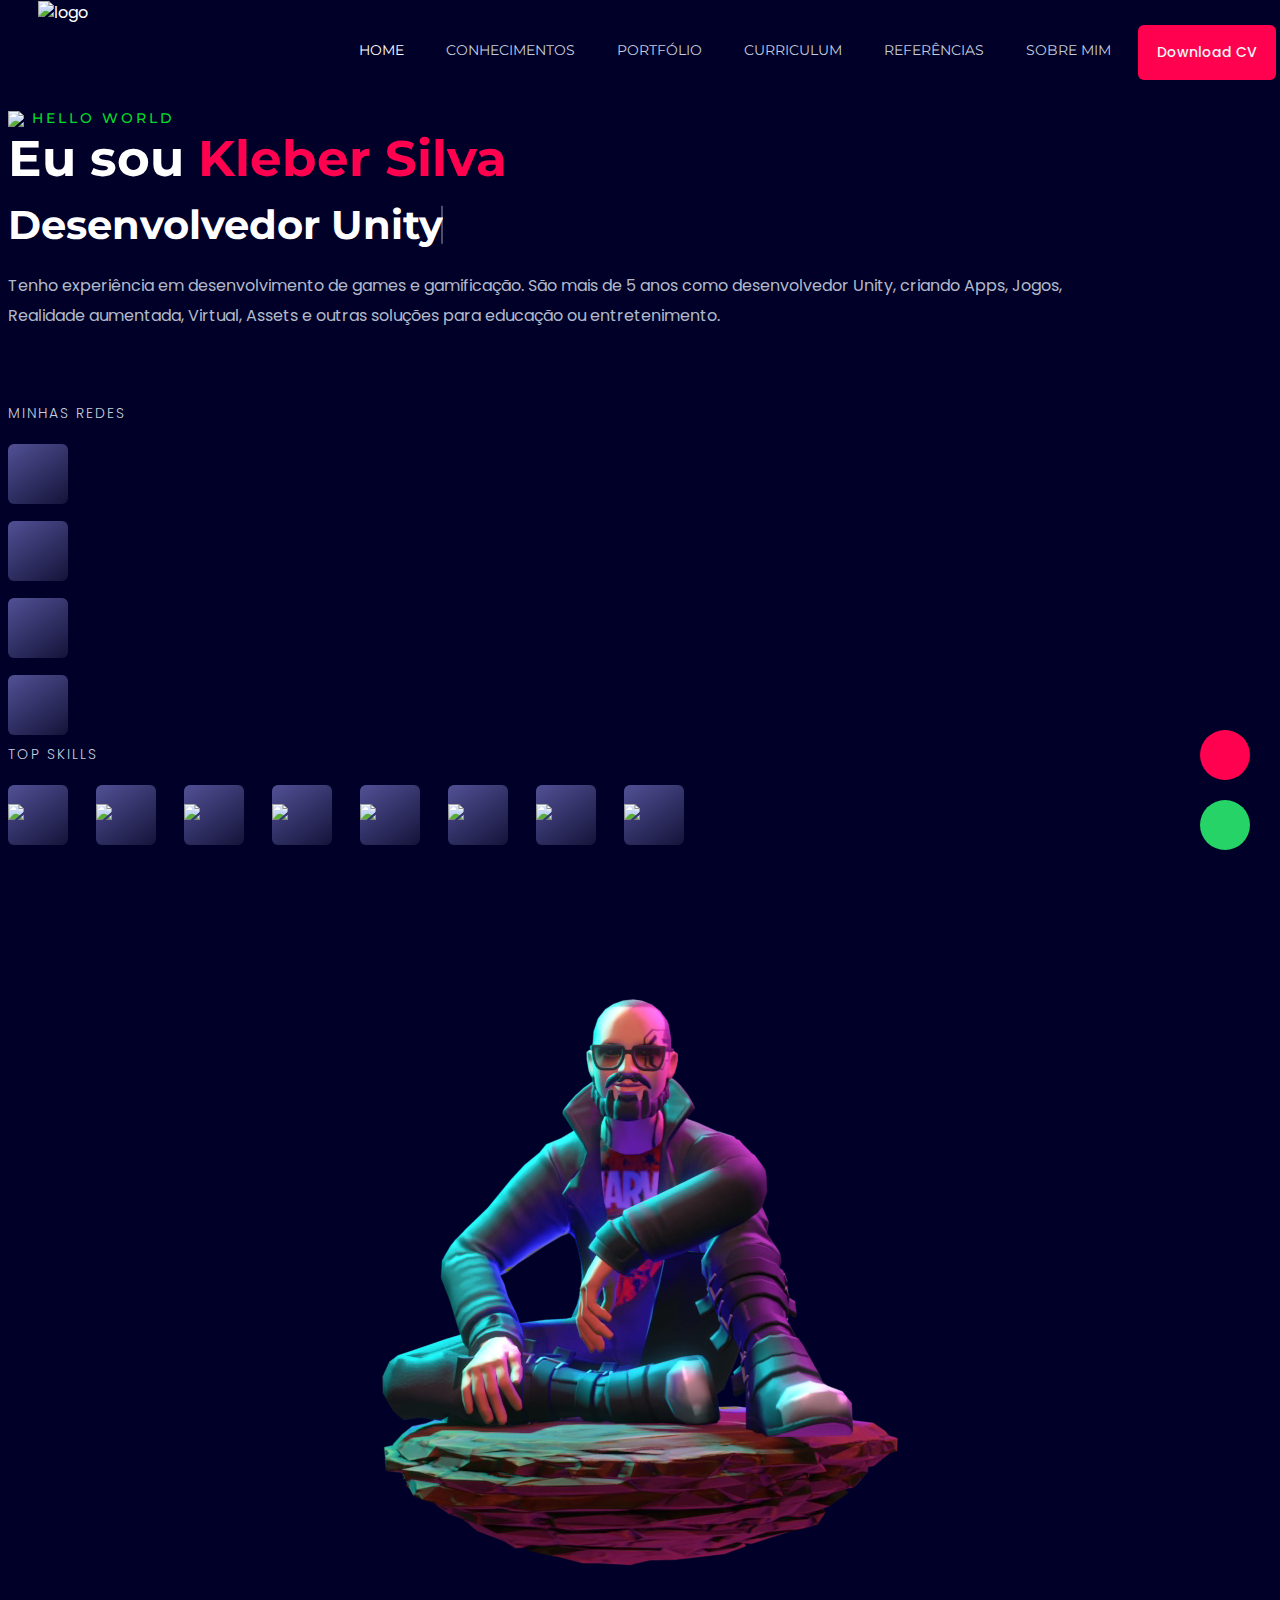
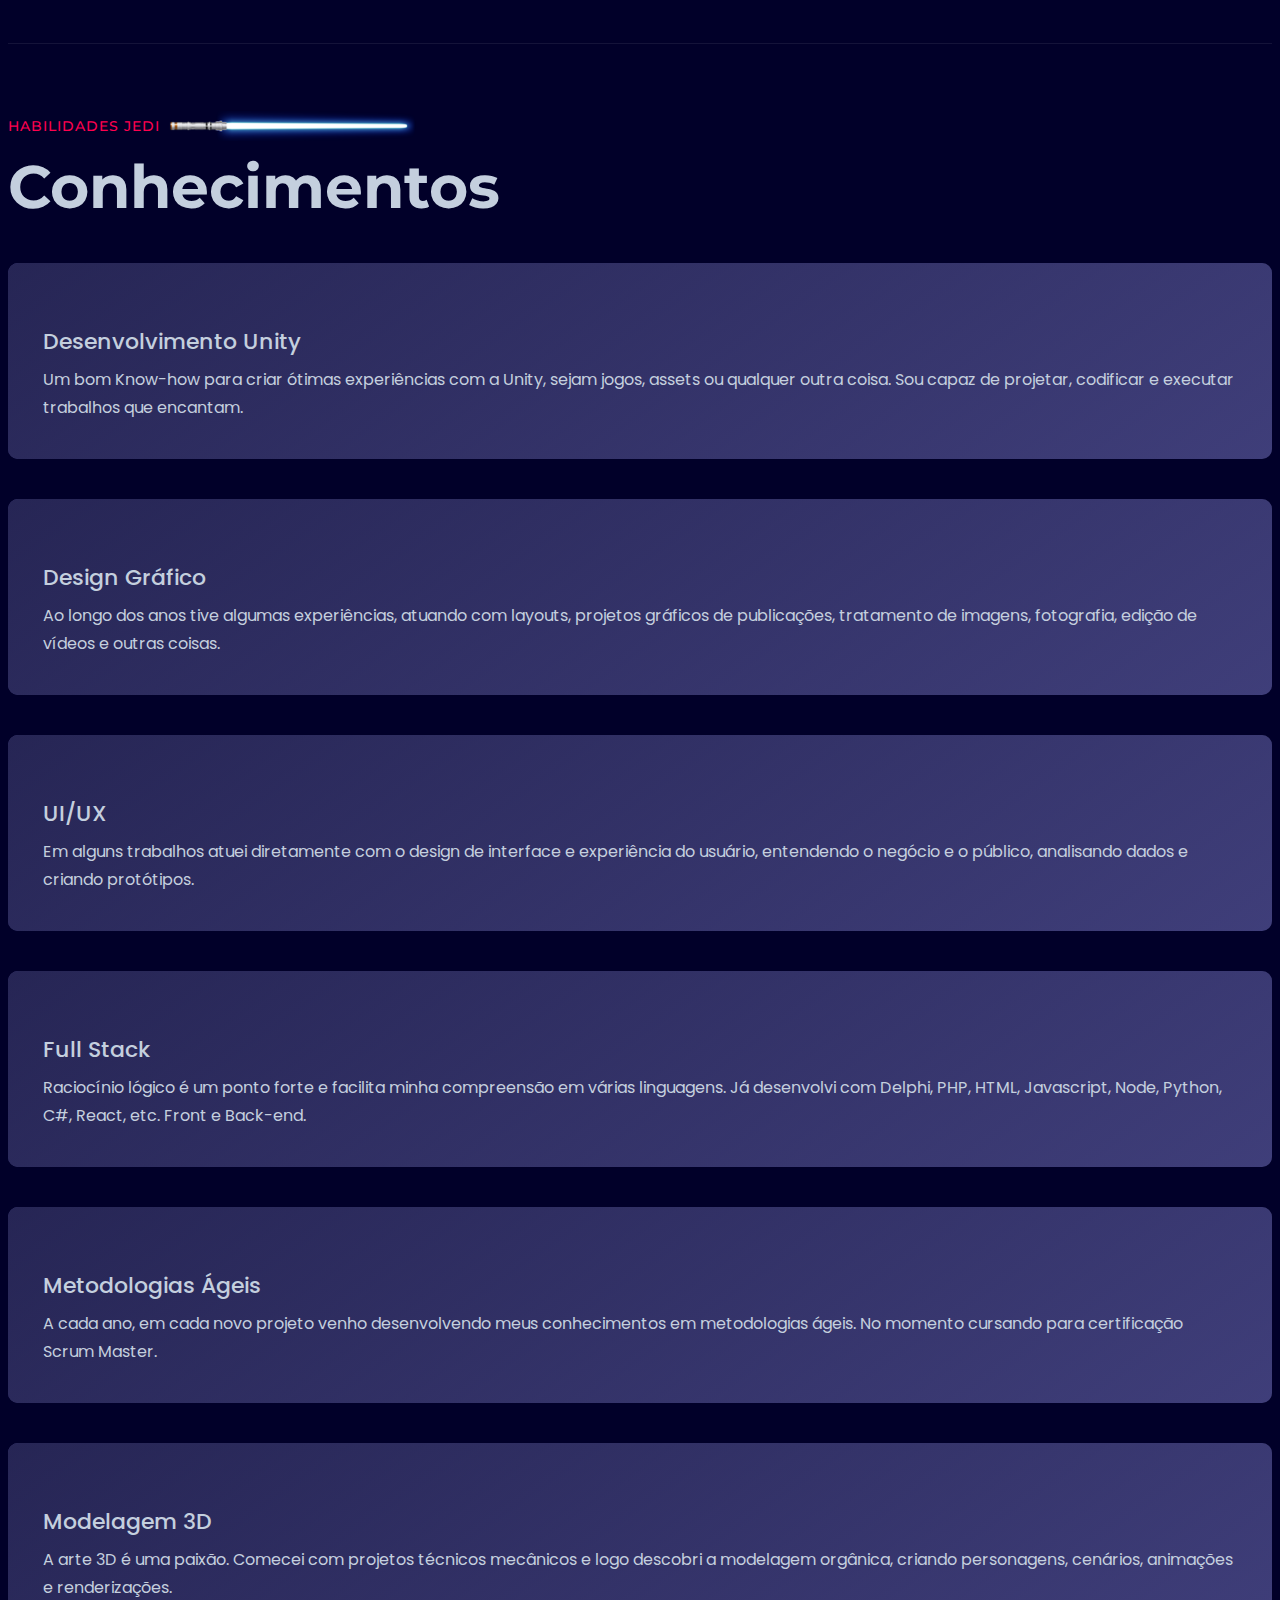
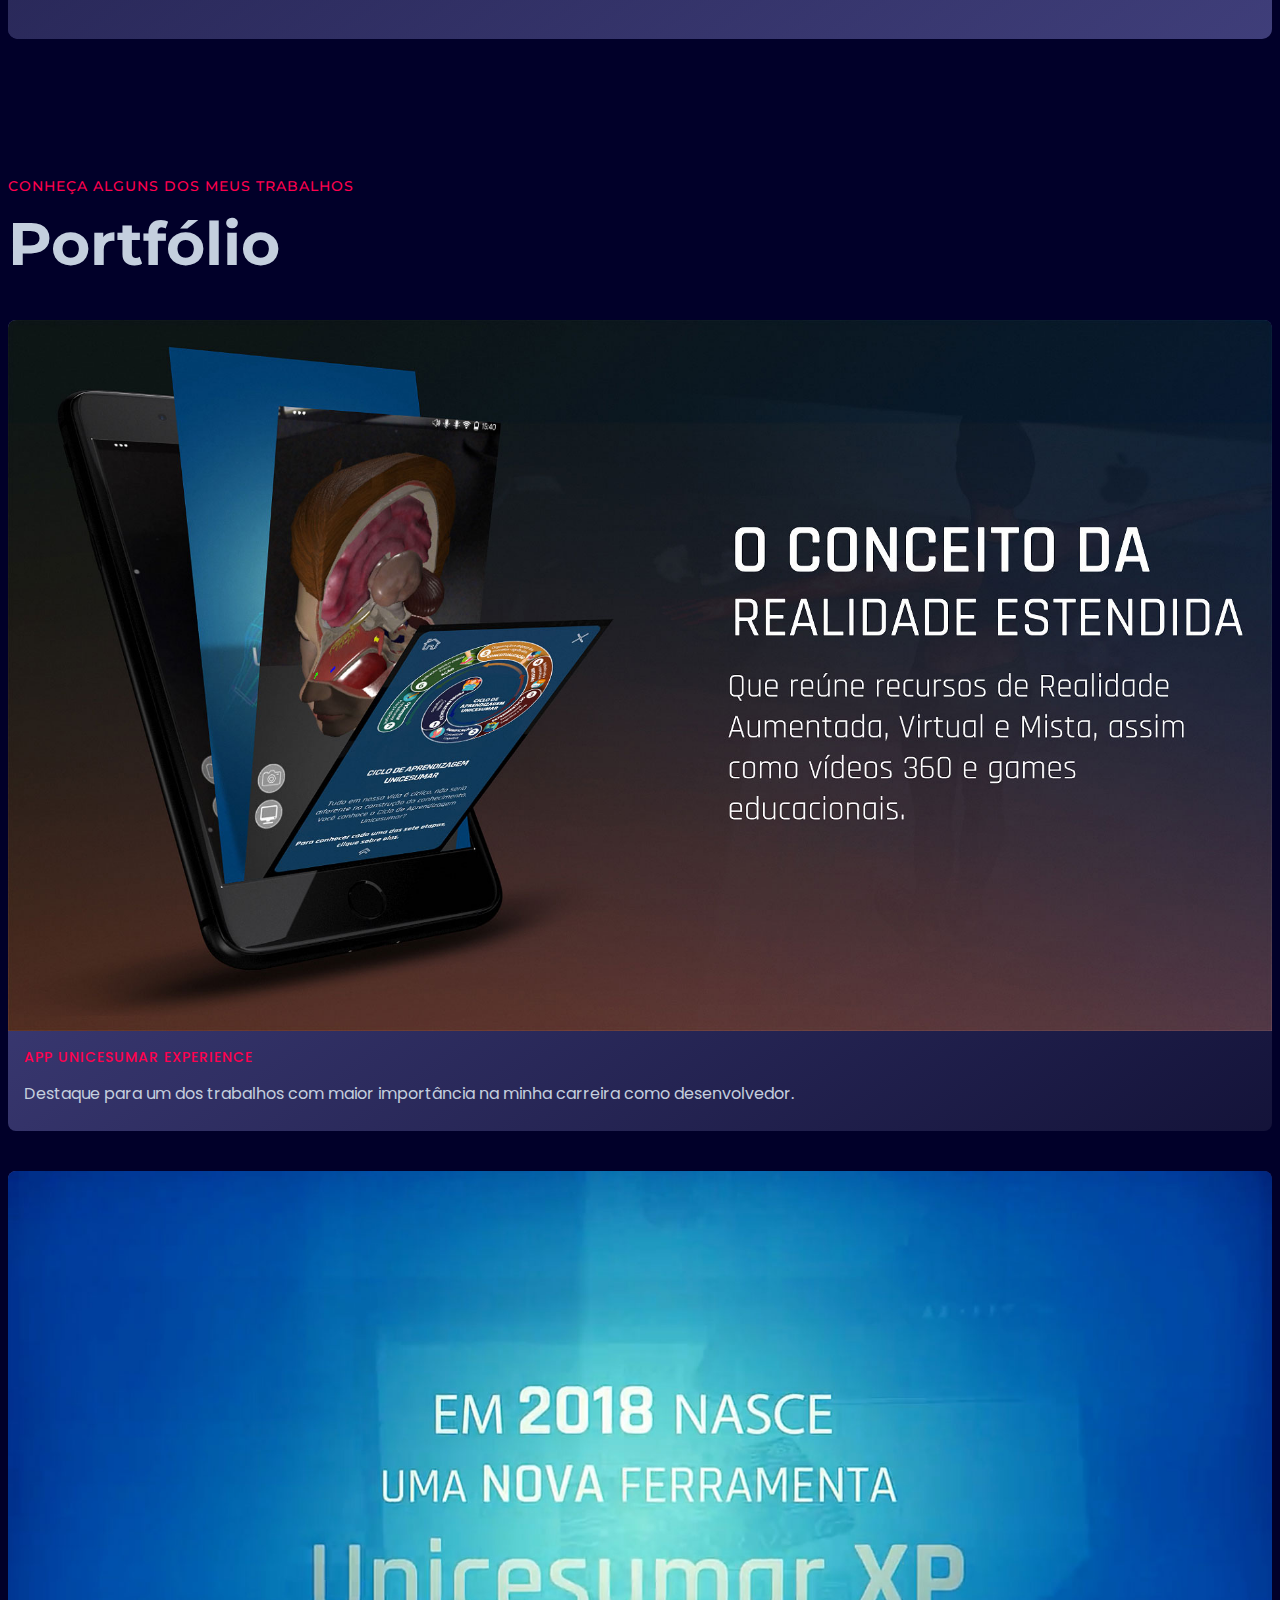
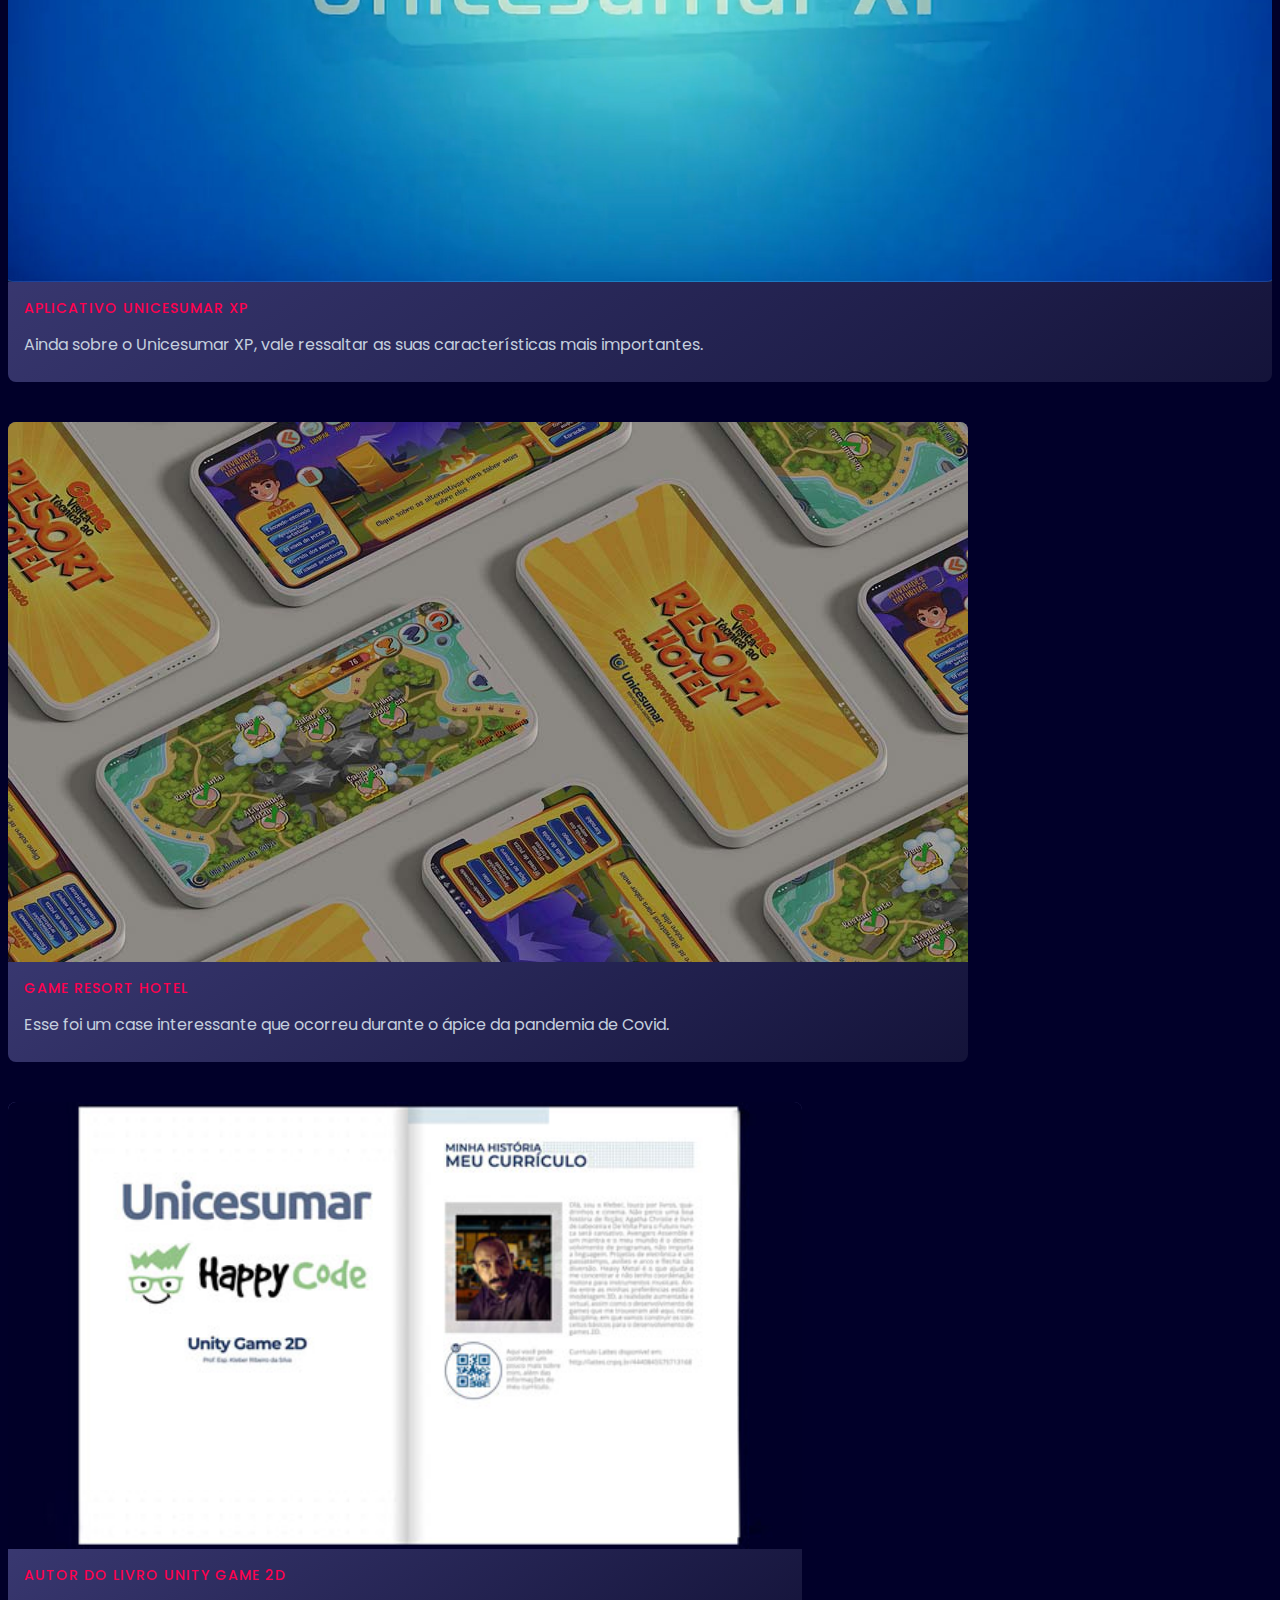
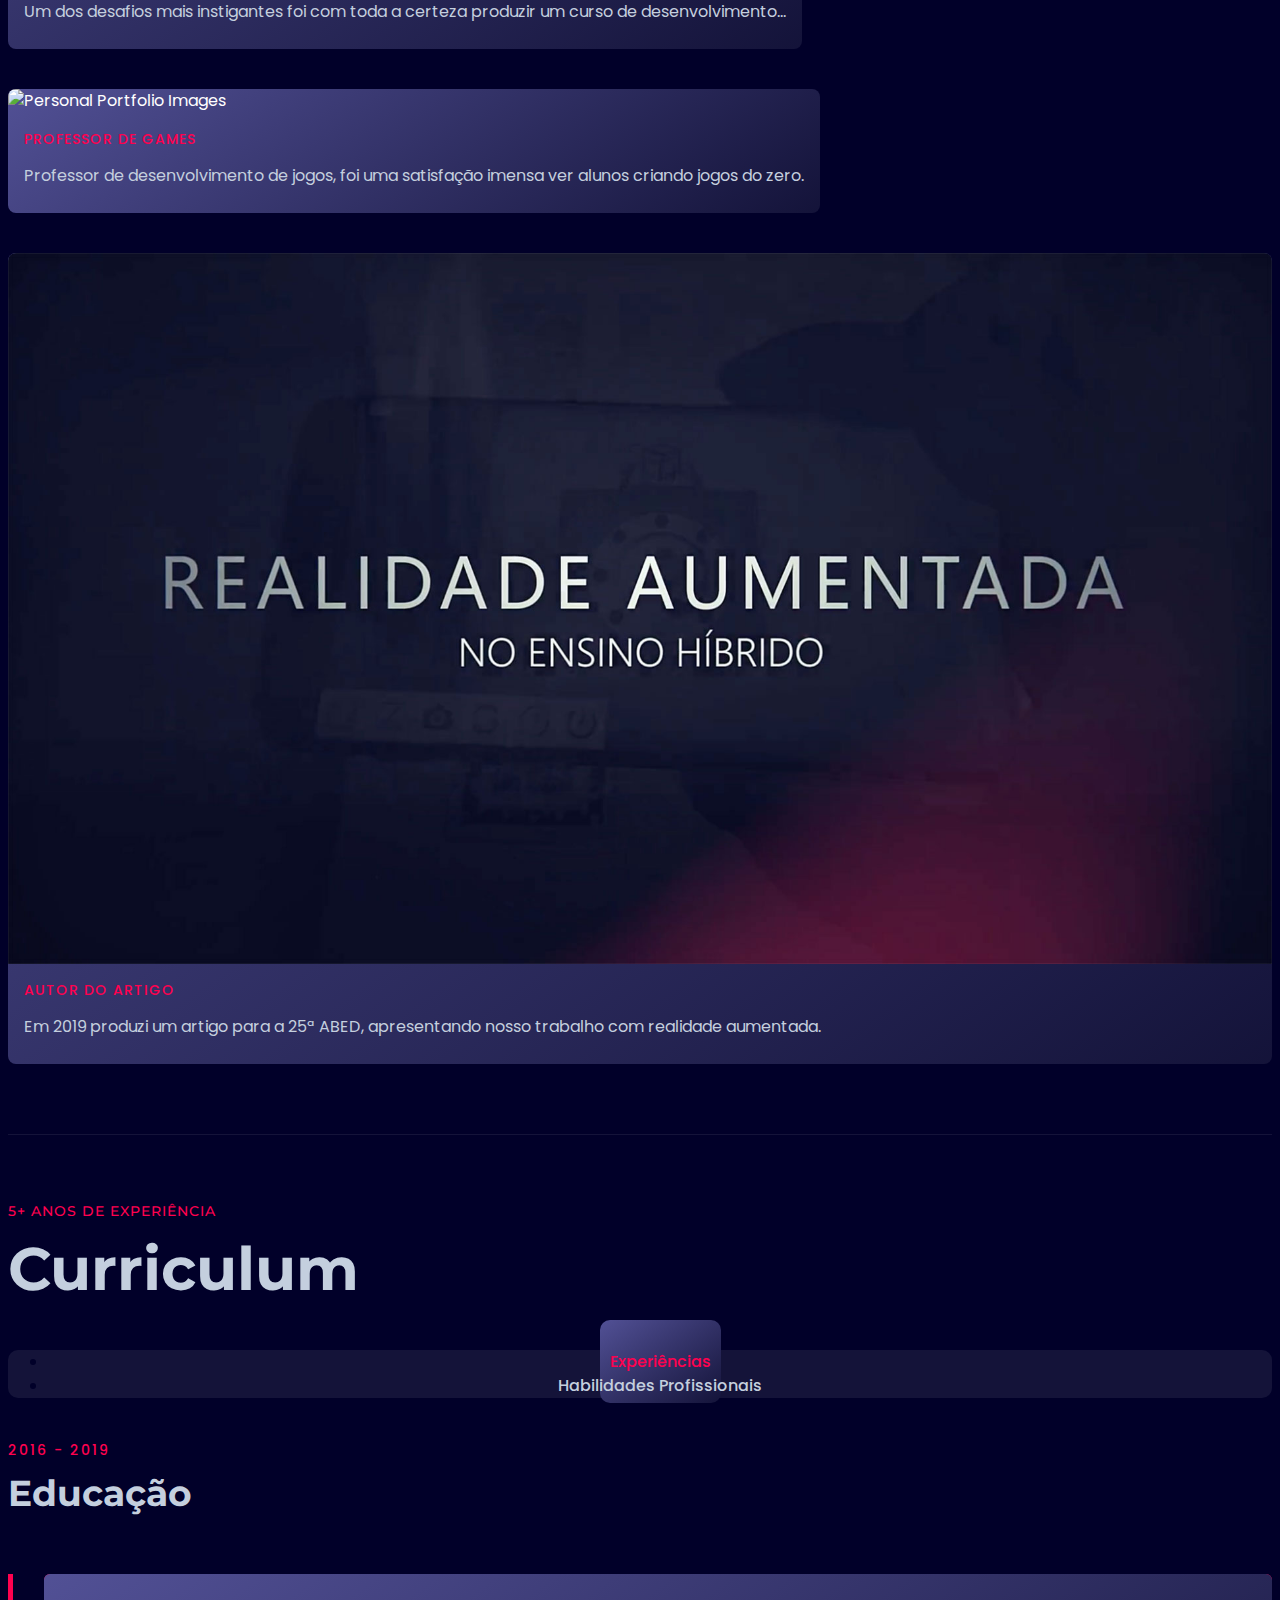
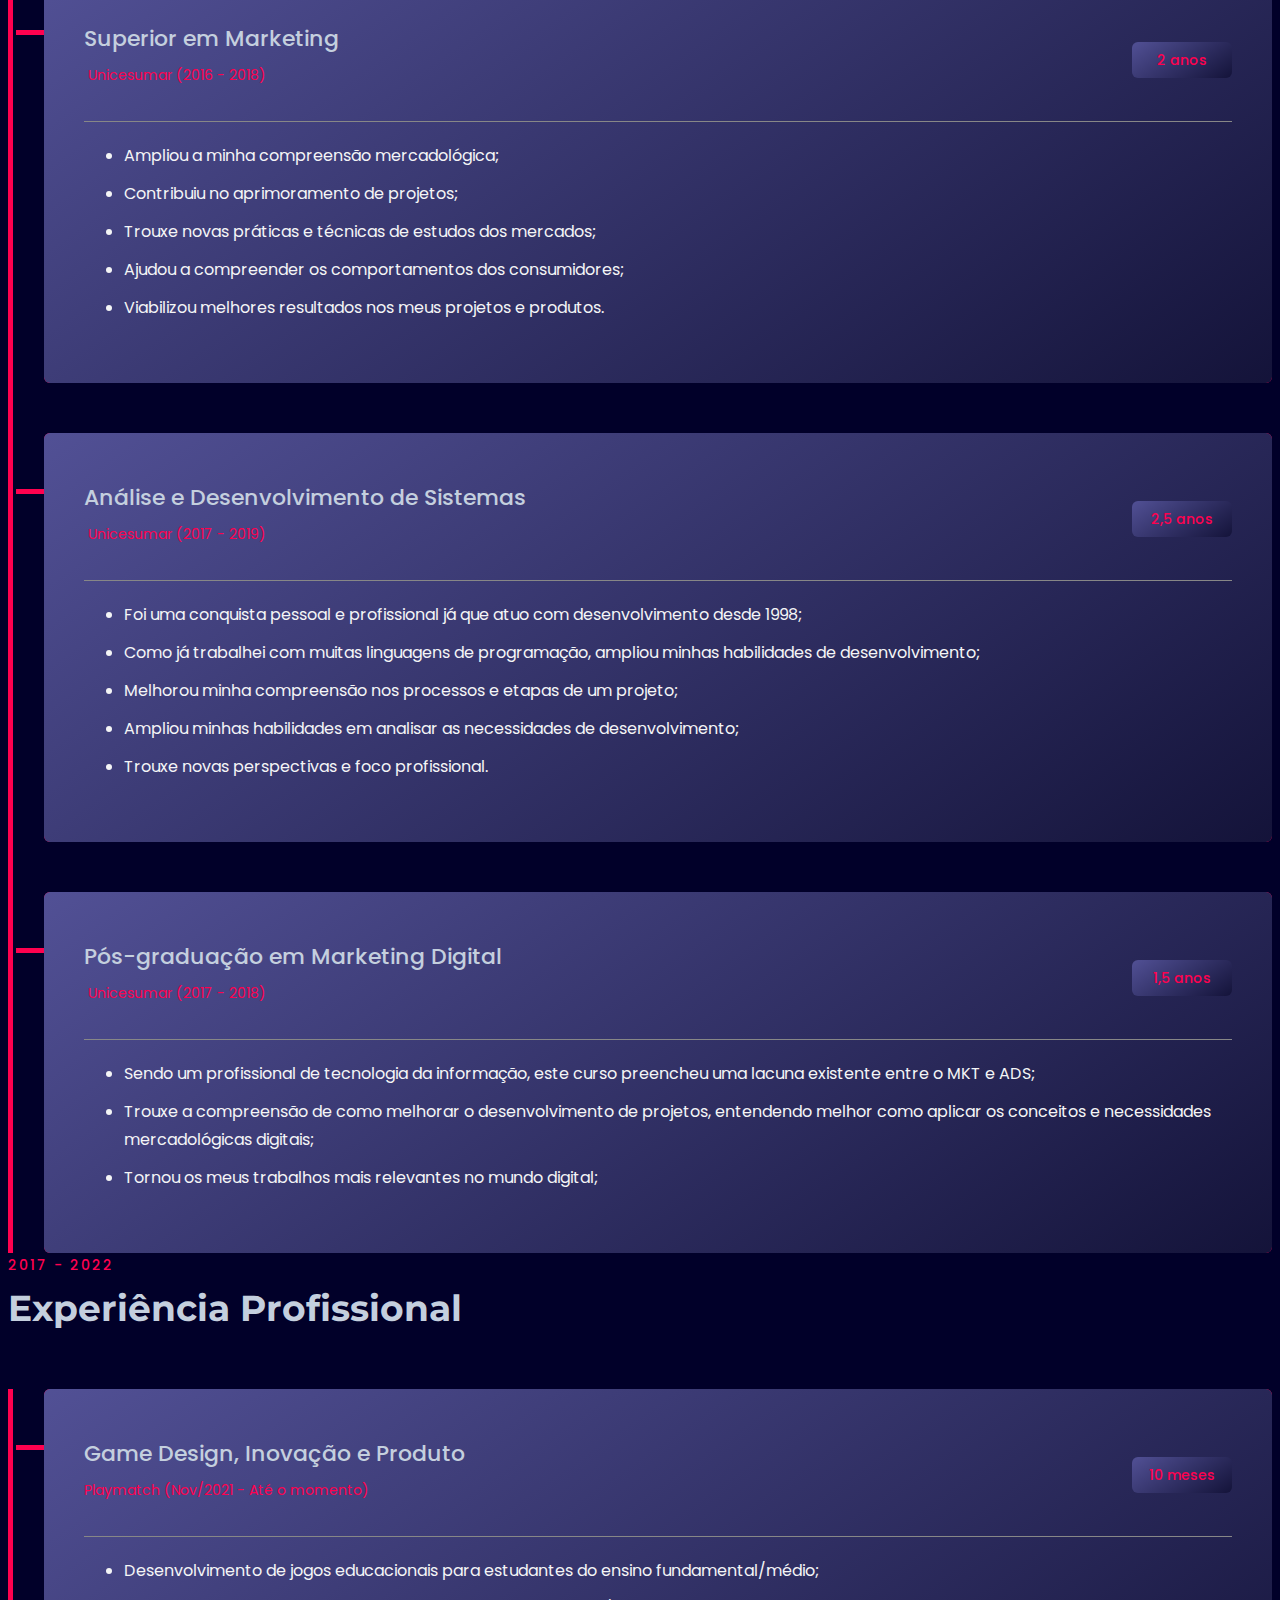
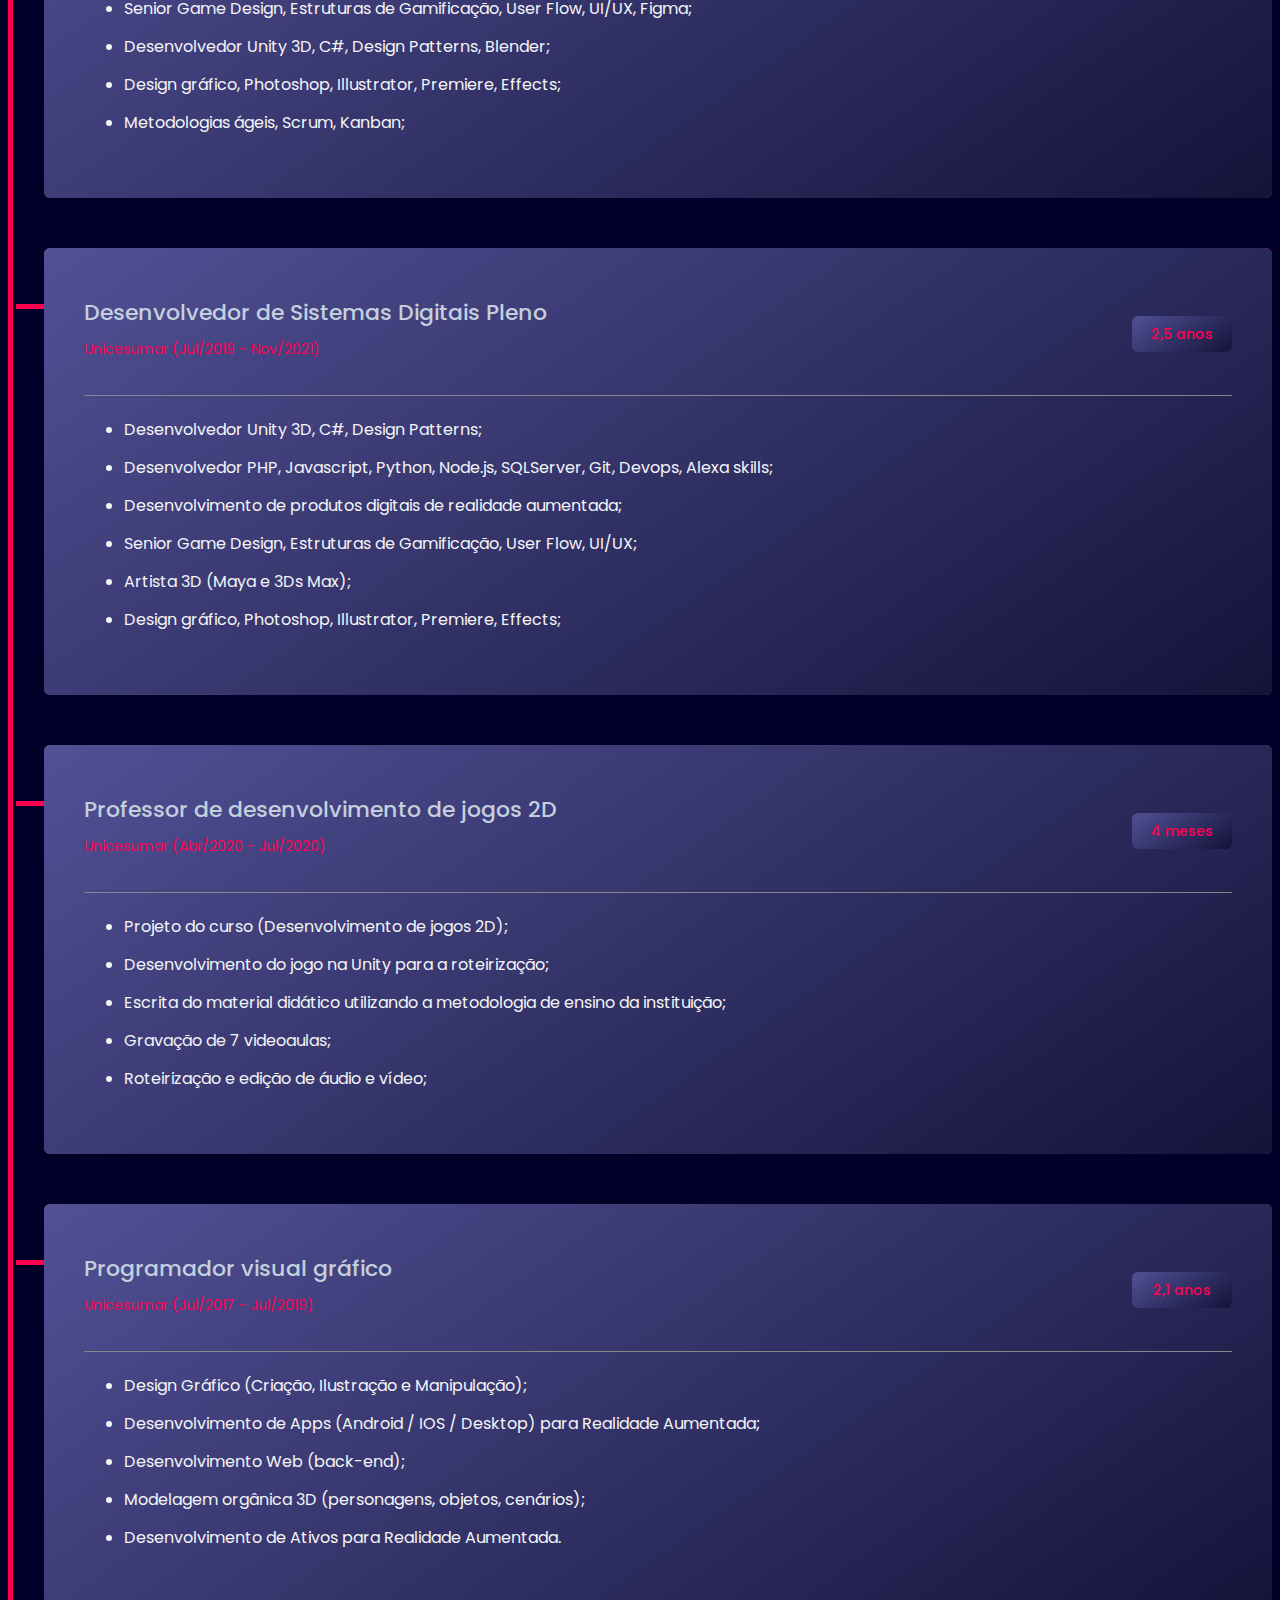
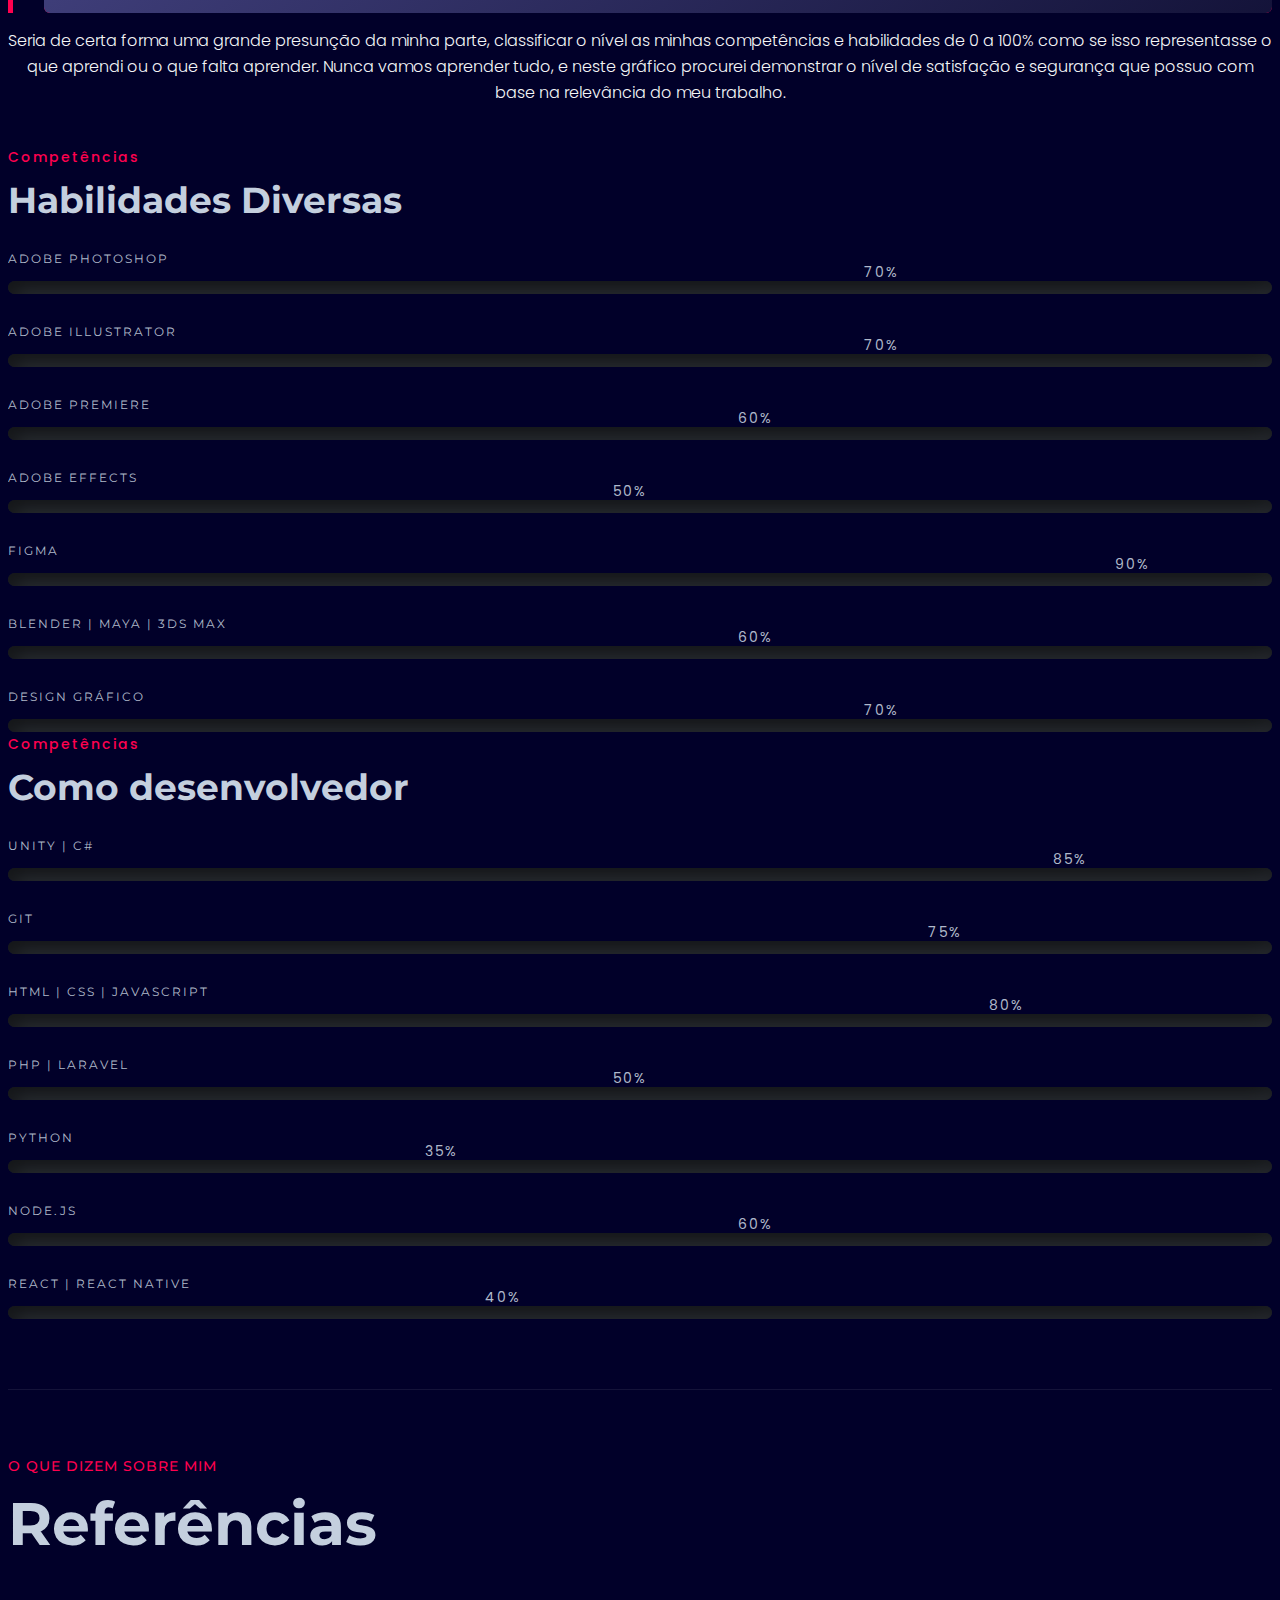
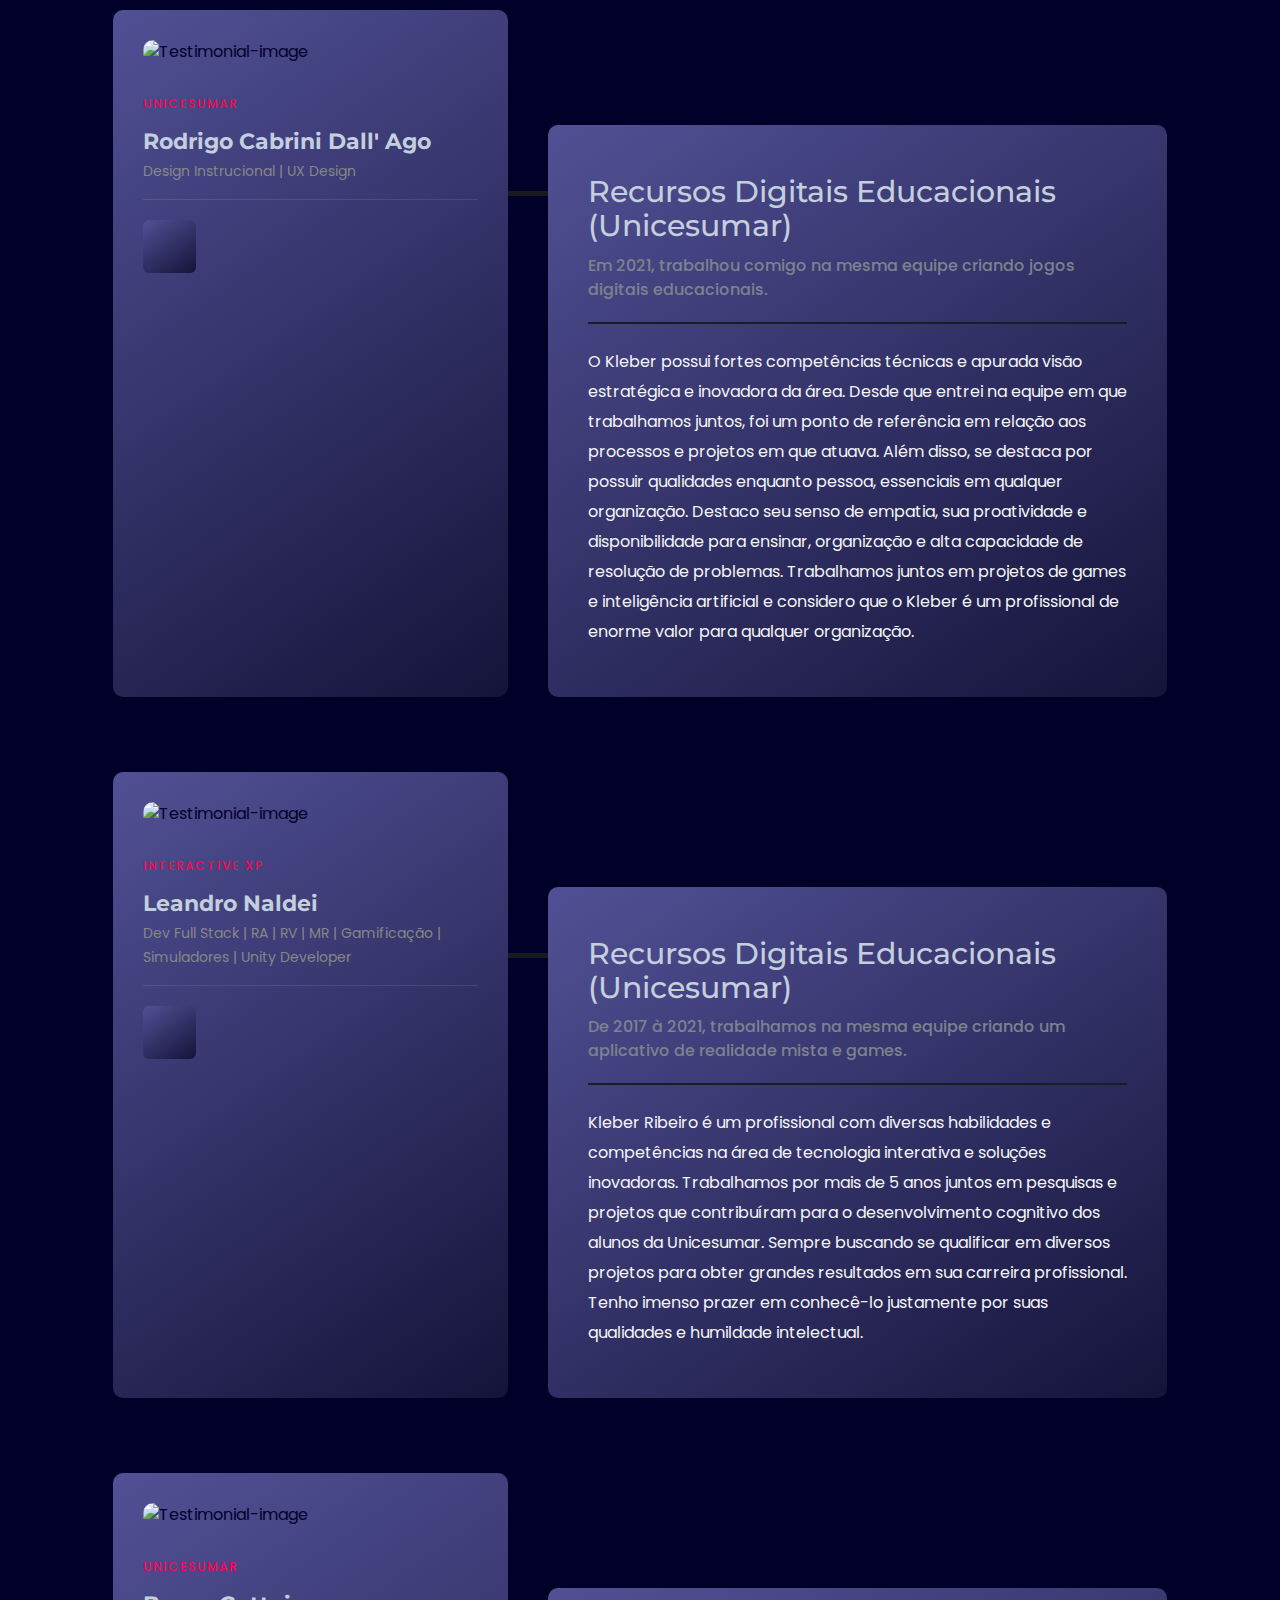
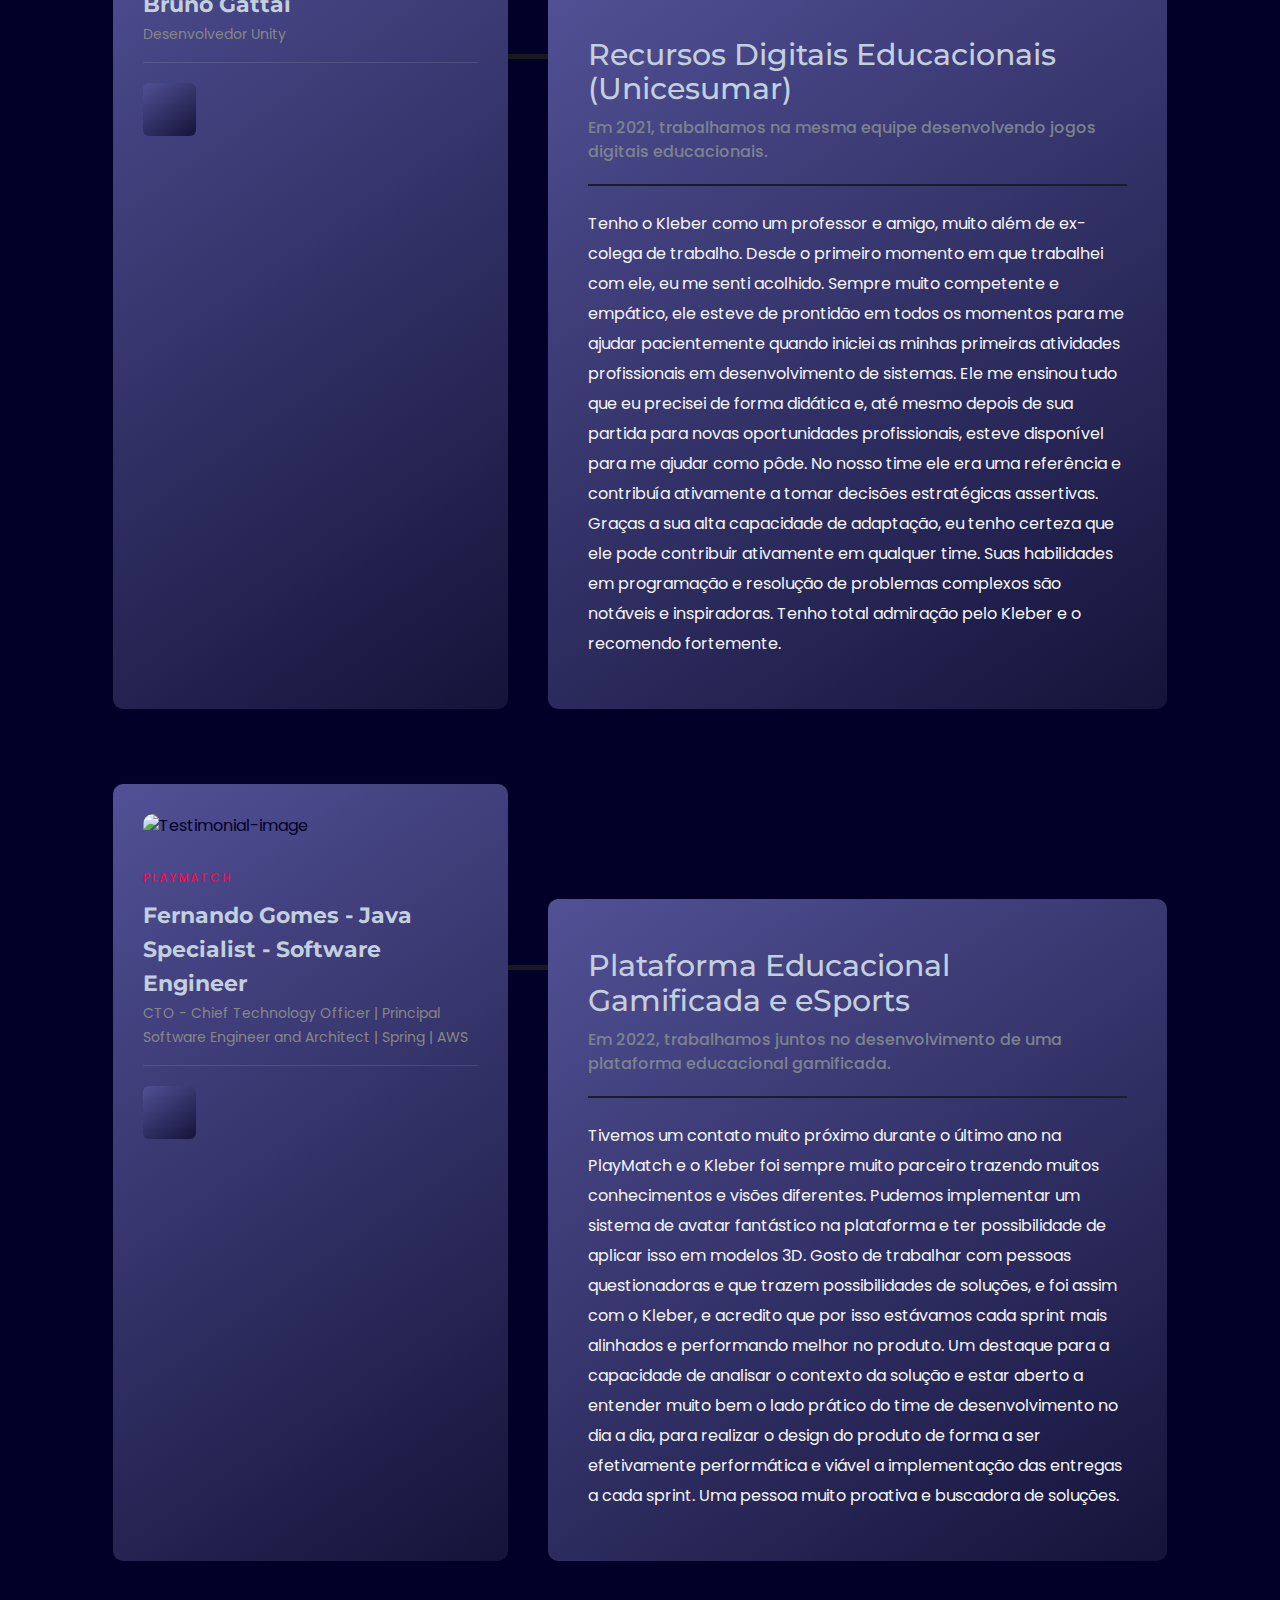
==== commit b4fce9a6: "Correção da transparencia do video" ====
--- a/index.html
+++ b/index.html
@@ -274,7 +274,7 @@
                                 <div class="inner">
                                     <!--<img id="image-banner" src="assets/videos/avatar-526x748.png">-->
                                     <video id="video-banner" autoplay loop muted playsinline>
-                                        <source src="assets/videos/avatar-526x748.mp4" type="video/mp4">
+                                        <!--<source src="assets/videos/avatar-526x748.mp4" type="video/mp4">-->
                                         <source src="assets/videos/avatar-526x748.webm" type="video/webm">                                        
                                     </video>
                                 </div>
@@ -1273,8 +1273,7 @@
                             <div class="col-lg-6">
                                 <div class="portfolio-popup-thumbnail">
                                     <div class="image">
-                                        <video controls preload="auto" poster="assets/videos/unicesumarxp-teaser2-720p.jpg">
-                                            <source src="assets/videos/unicesumarxp-teaser2-720p.webm" type="video/webm">
+                                        <video controls poster="assets/videos/unicesumarxp-teaser2-720p.jpg">                                            
                                             <source src="assets/videos/unicesumarxp-teaser2-720p.mp4" type="video/mp4">
                                         </video>
                                     </div>
@@ -1322,8 +1321,7 @@
                             <div class="col-lg-6">
                                 <div class="portfolio-popup-thumbnail">
                                     <div class="image">
-                                        <video controls preload="auto" poster="assets/videos/unicesumarxp-teaser-1-720p.jpg">
-                                            <source src="assets/videos/unicesumarxp-teaser-1-720p.webm" type="video/webm">
+                                        <video controls poster="assets/videos/unicesumarxp-teaser-1-720p.jpg">                                            
                                             <source src="assets/videos/unicesumarxp-teaser-1-720p.mp4" type="video/mp4">
                                         </video>
                                     </div>
@@ -1371,8 +1369,7 @@
                             <div class="col-lg-6">
                                 <div class="portfolio-popup-thumbnail">
                                     <div class="image">
-                                        <video controls preload="auto" poster="assets/videos/game-resort-hotel-720p.jpg">
-                                            <source src="assets/videos/game-resort-hotel-720p.webm" type="video/webm">
+                                        <video controls poster="assets/videos/game-resort-hotel-720p.jpg">
                                             <source src="assets/videos/game-resort-hotel-720p.mp4" type="video/mp4">
                                         </video>
                                     </div>
@@ -1480,8 +1477,7 @@
                             <div class="col-lg-6">
                                 <div class="portfolio-popup-thumbnail">
                                     <div class="image">
-                                        <video controls preload="auto" poster="assets/videos/aula-happycode-720p.jpg">
-                                            <source src="assets/videos/aula-happycode-720p.webm" type="video/webm">
+                                        <video controls poster="assets/videos/aula-happycode-720p.jpg">
                                             <source src="assets/videos/aula-happycode-720p.mp4" type="video/mp4">
                                         </video>
                                     </div>
@@ -1525,8 +1521,7 @@
                             <div class="col-lg-6">
                                 <div class="portfolio-popup-thumbnail">
                                     <div class="image">
-                                        <video controls preload="auto" poster="assets/videos/teaser-artigo-720p.jpg">
-                                            <source src="assets/videos/teaser-artigo-720p.webm" type="video/webm">
+                                        <video controls poster="assets/videos/teaser-artigo-720p.jpg">                                            
                                             <source src="assets/videos/teaser-artigo-720p.mp4" type="video/mp4">                                                
                                         </video>
                                     </div>
--- a/assets/css/style.css
+++ b/assets/css/style.css
@@ -7715,6 +7715,9 @@
     transform-style: preserve-3d;
     transform: rotateY(-10deg);
     filter: blur(50px);
+    -webkit-filter: blur(50px);
+    -moz-filter: blur(50px);
+    -ms-filter: blur(50px);
 }
 
 #scrollUp::after {
@@ -12018,6 +12021,9 @@
     box-shadow: 0px 16px 20px #0a0a2a;
     position: fixed;
     backdrop-filter: blur(15px);
+    -webkit-backdrop-filter: blur(15px);
+    -moz-backdrop-filter: blur(15px);
+    -ms-backdrop-filter: blur(15px);
     top: 0;
 }
 
@@ -18410,6 +18416,7 @@
     background-color: var(--background-color-1);
     box-shadow: var(--shadow-1);
     filter: blur(1px);
+    
     z-index: -1;
 }
 
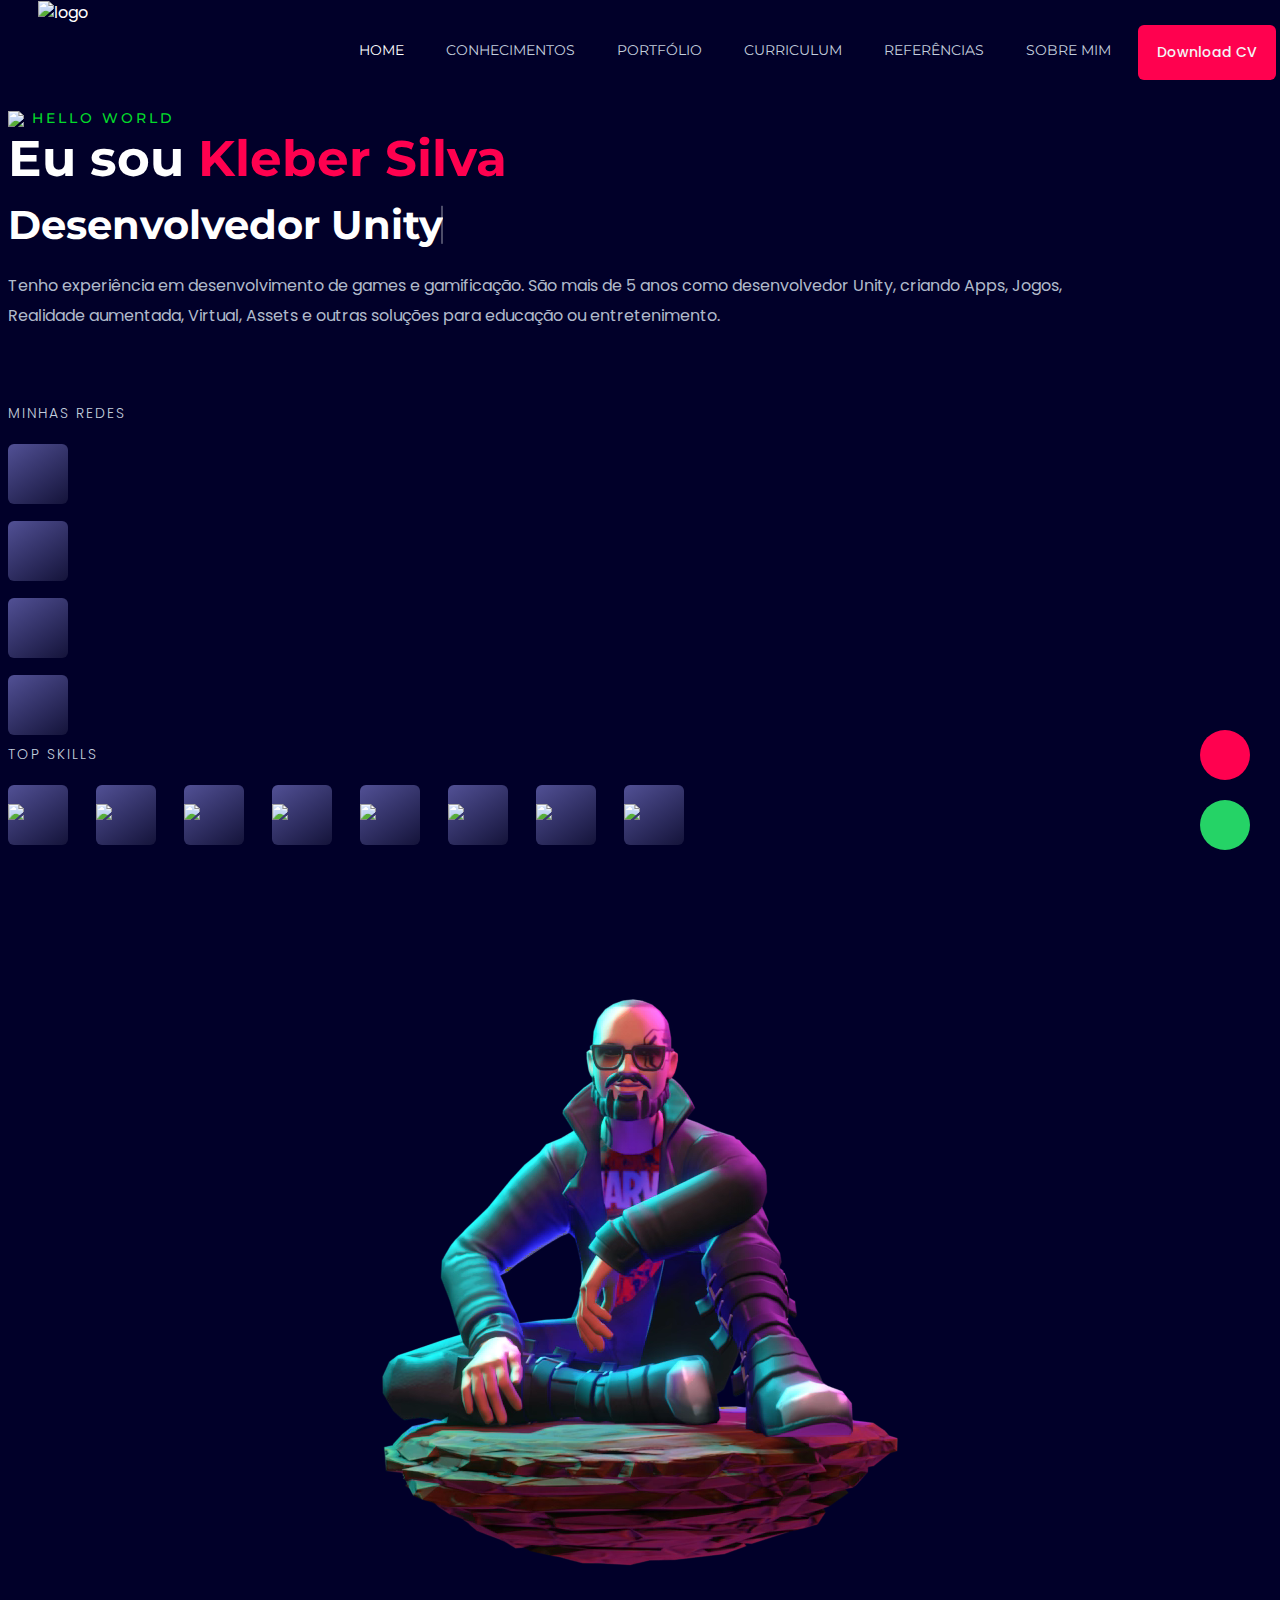
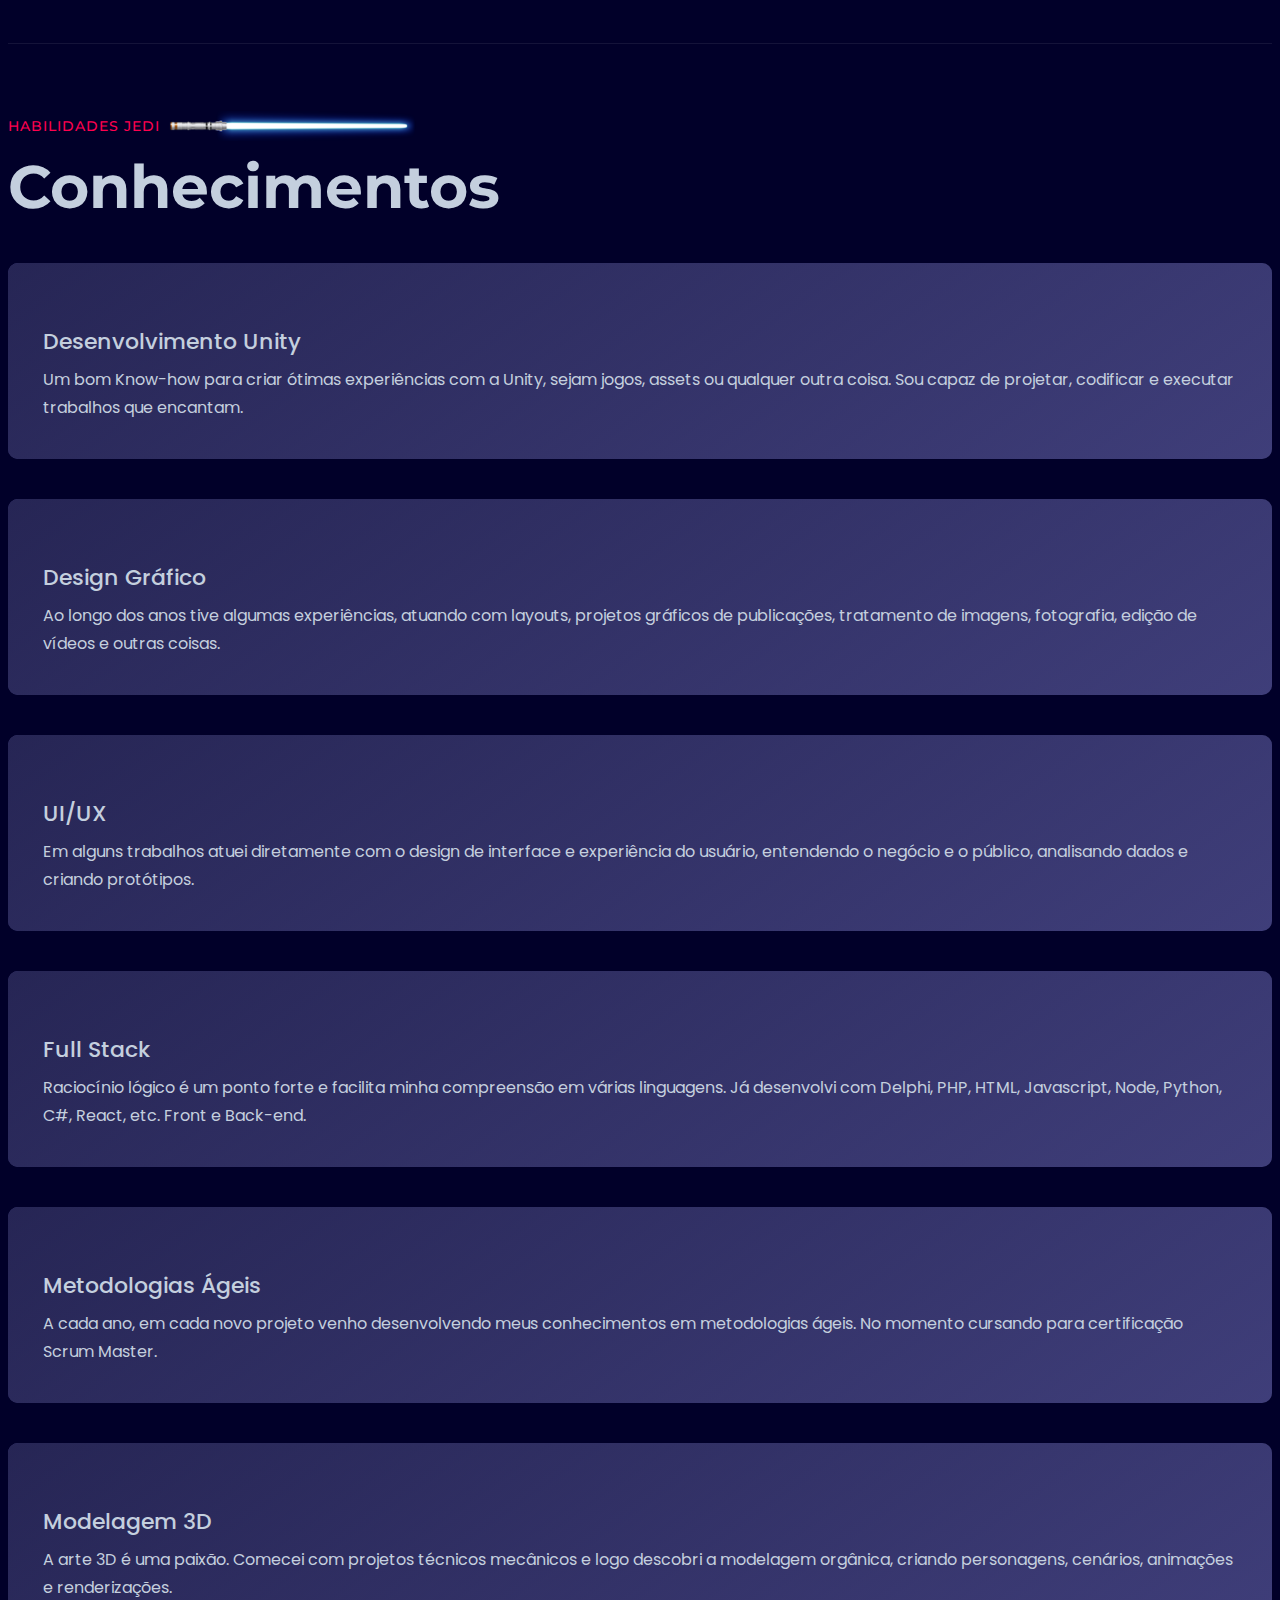
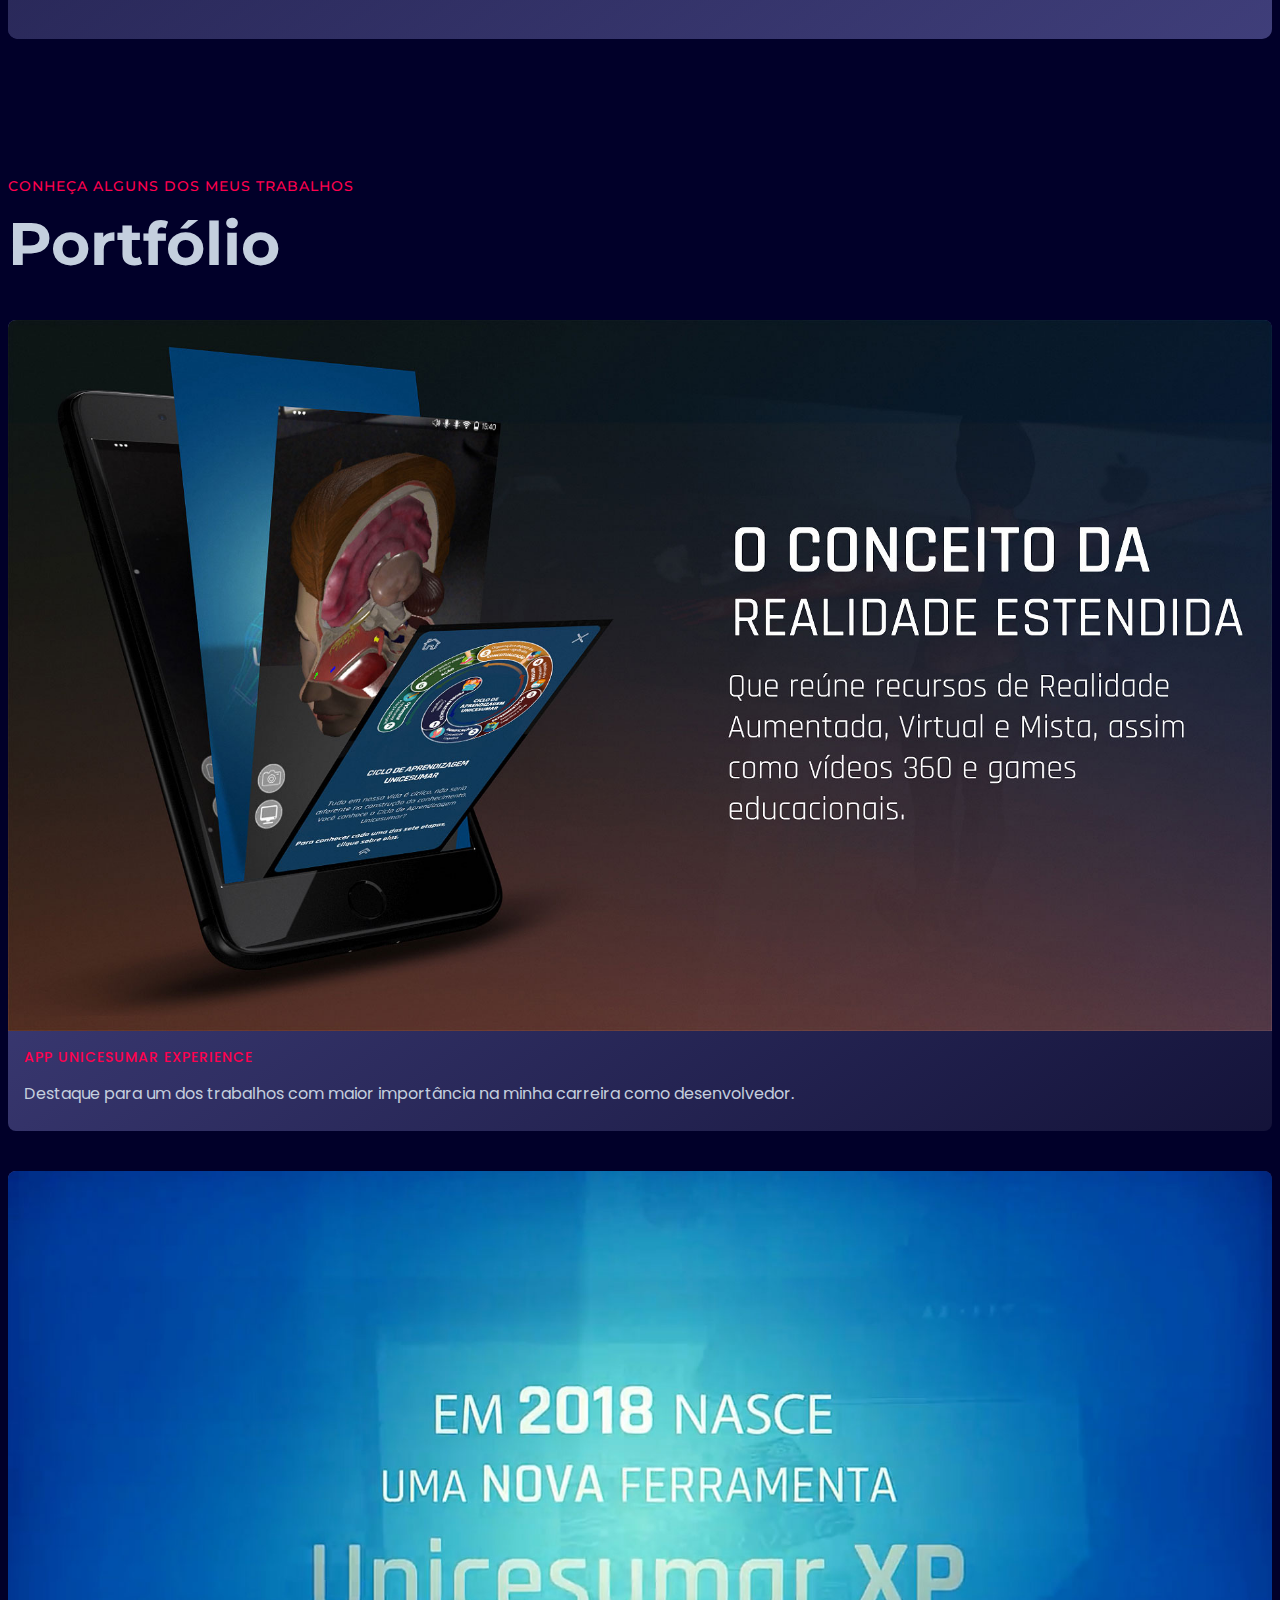
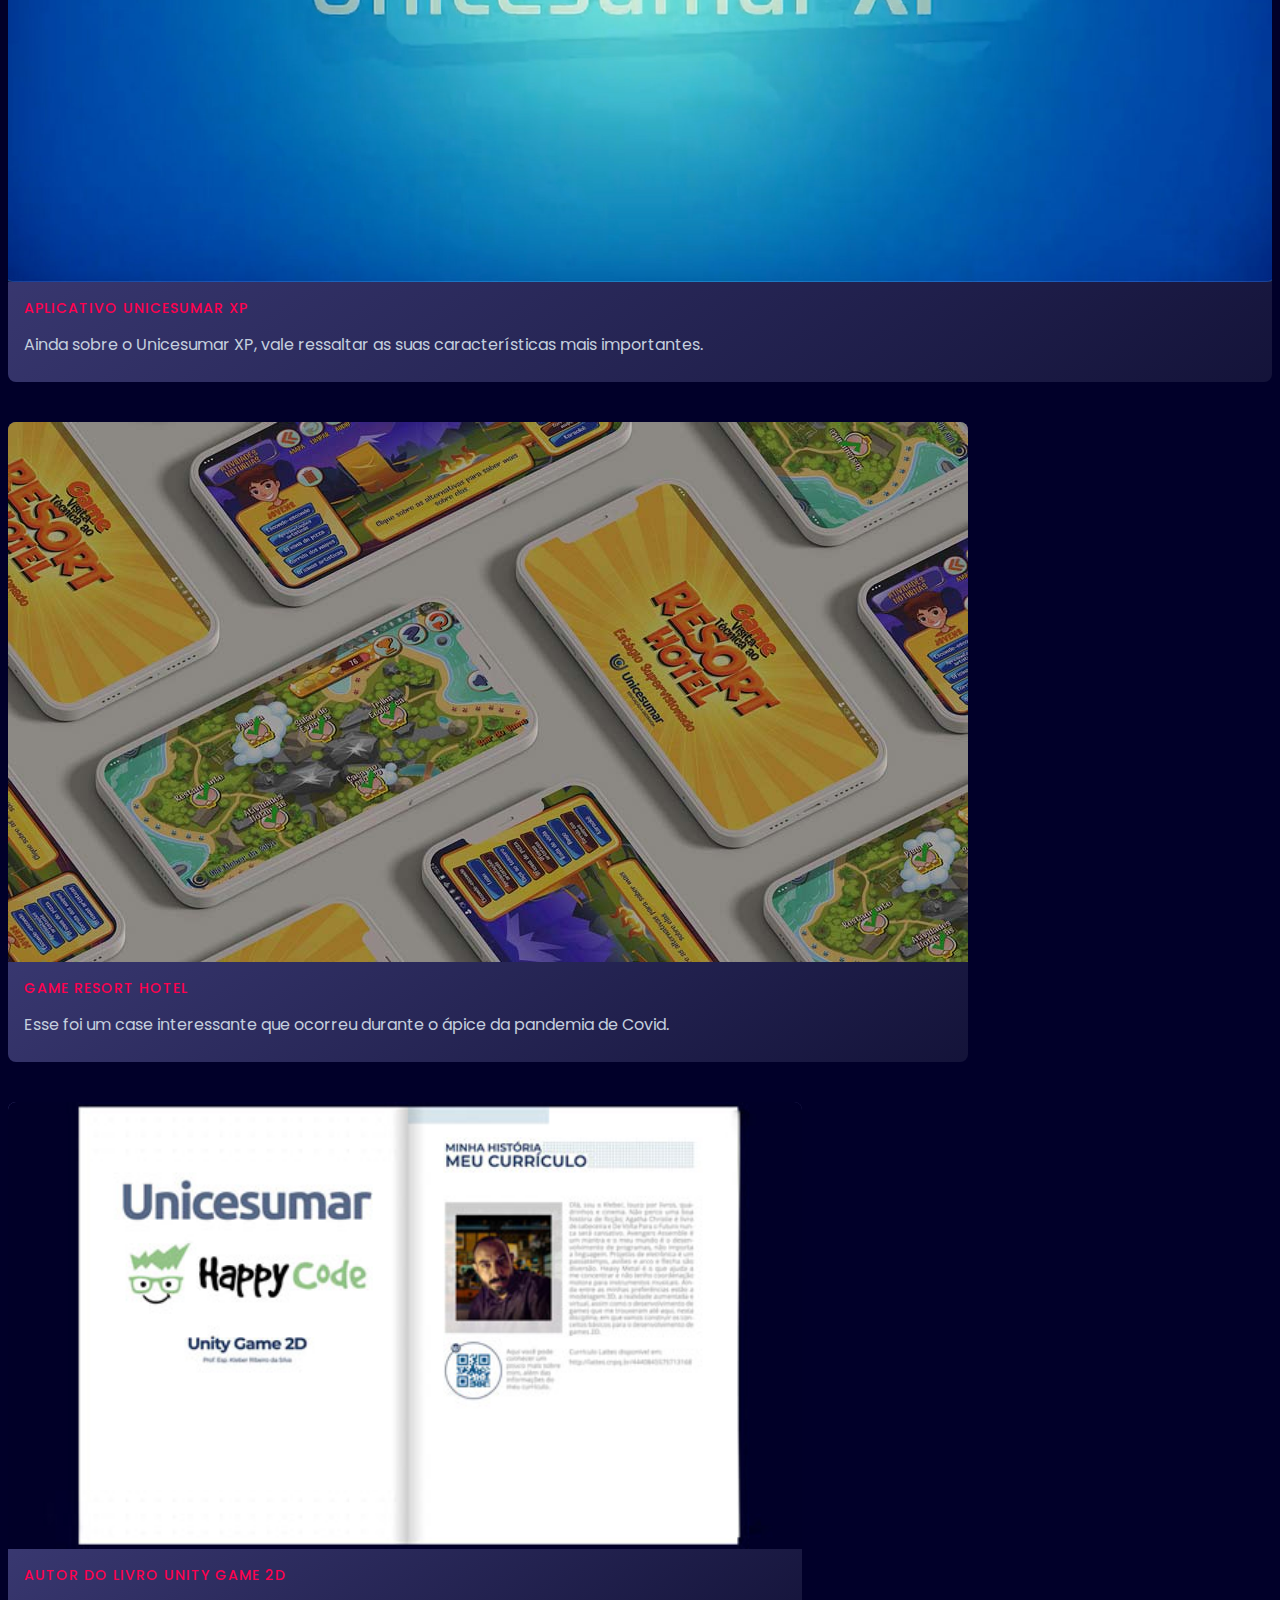
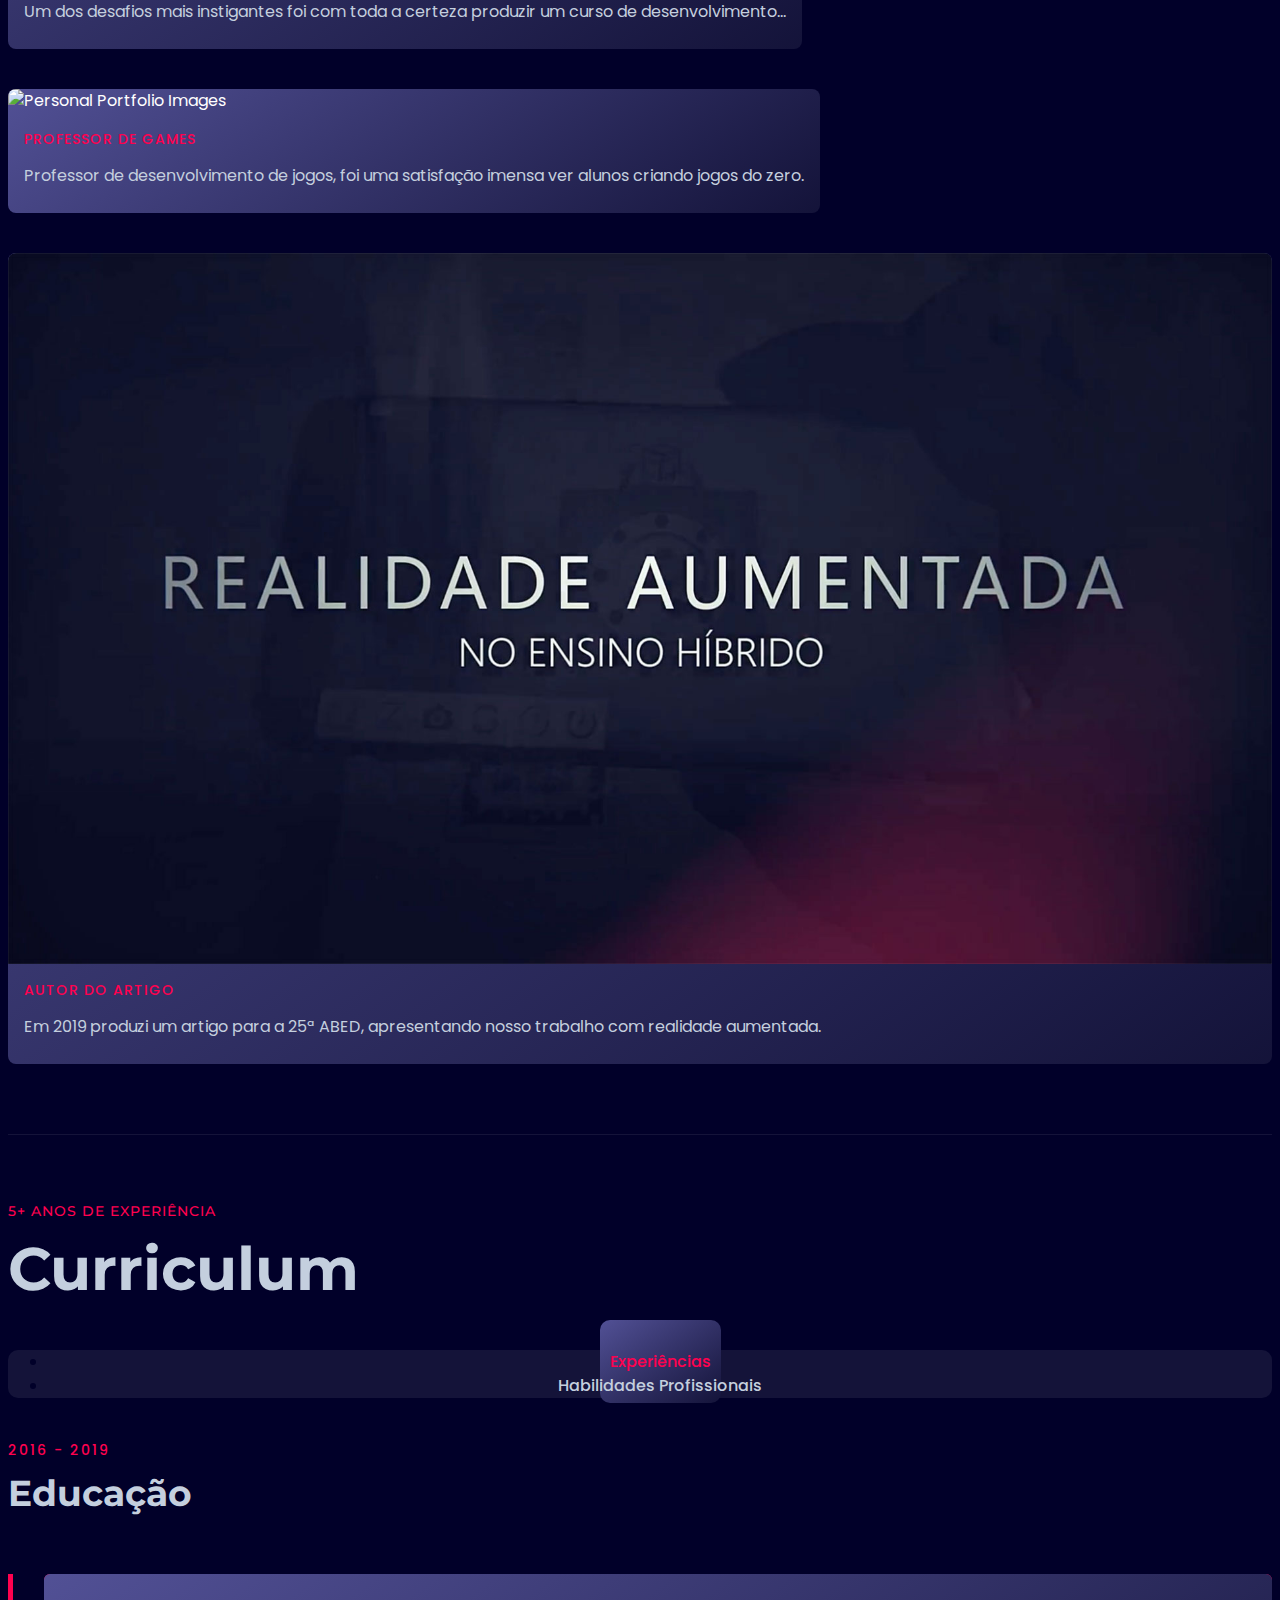
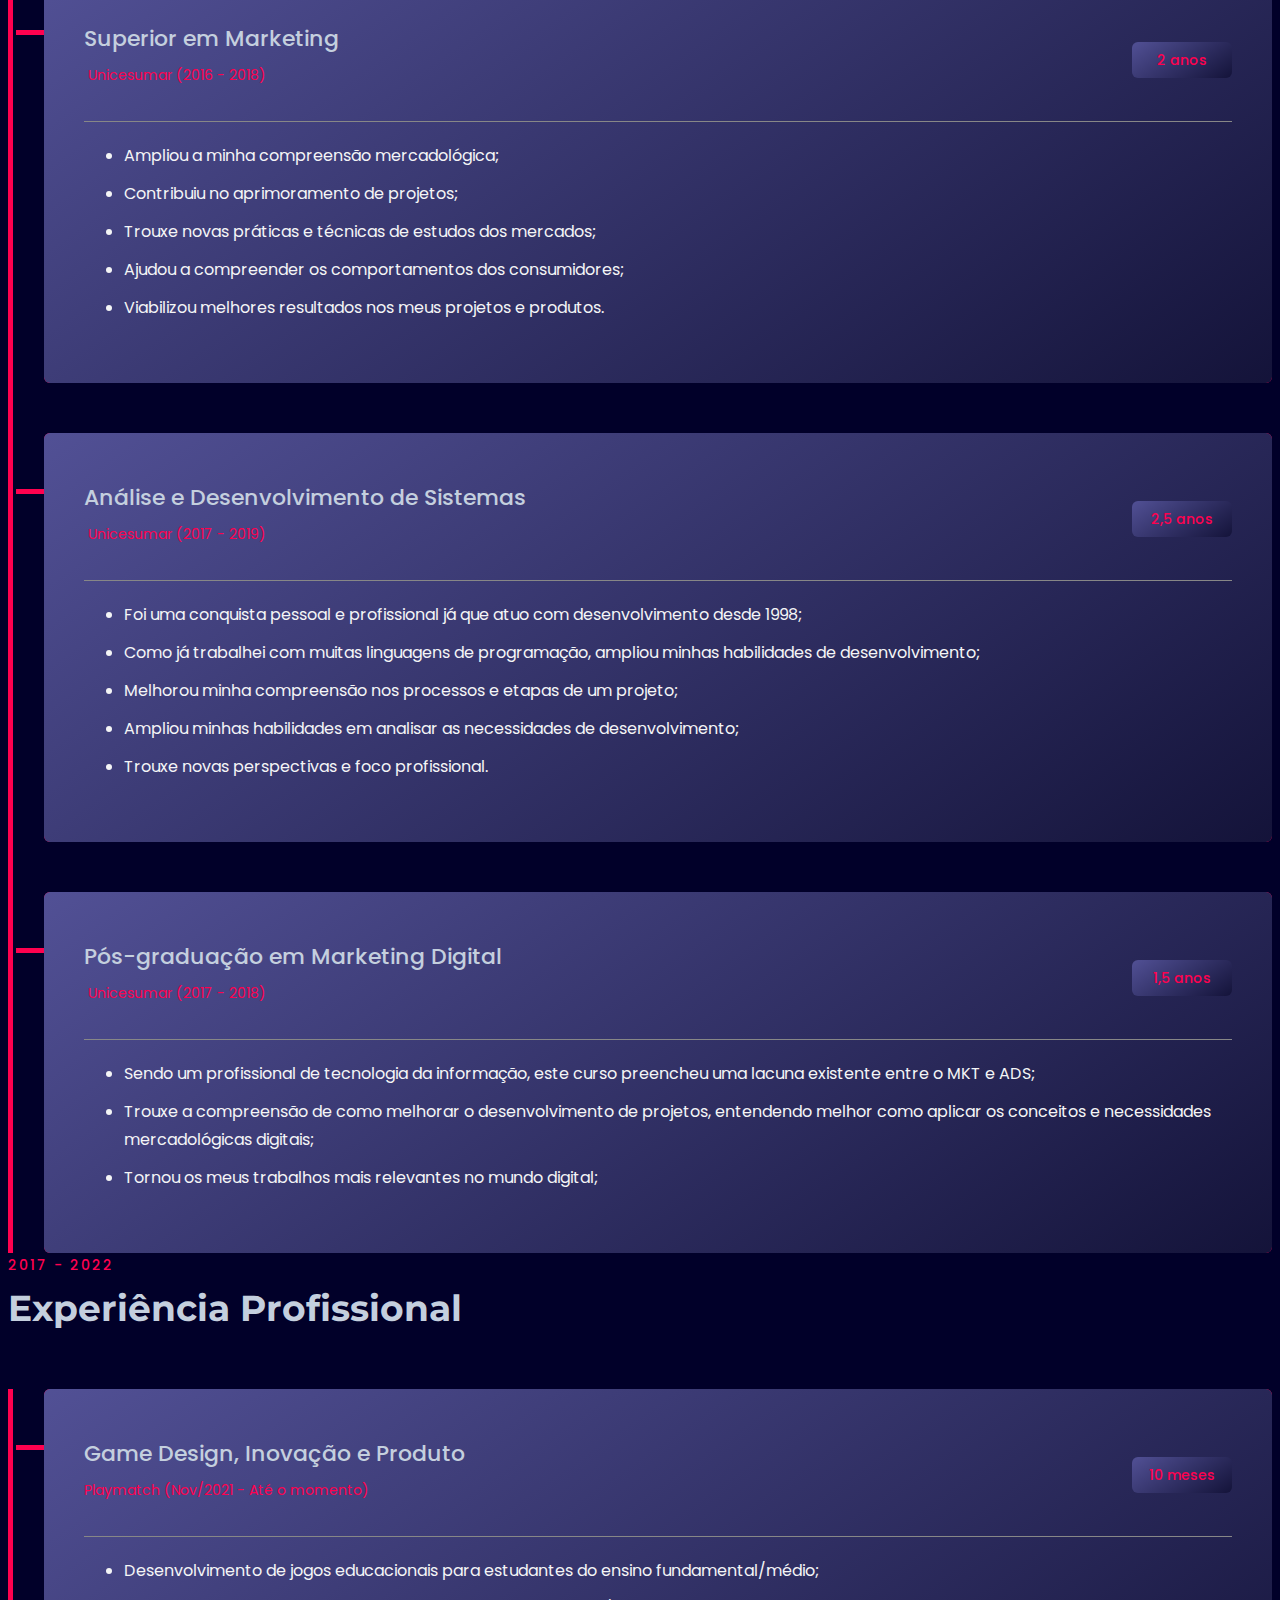
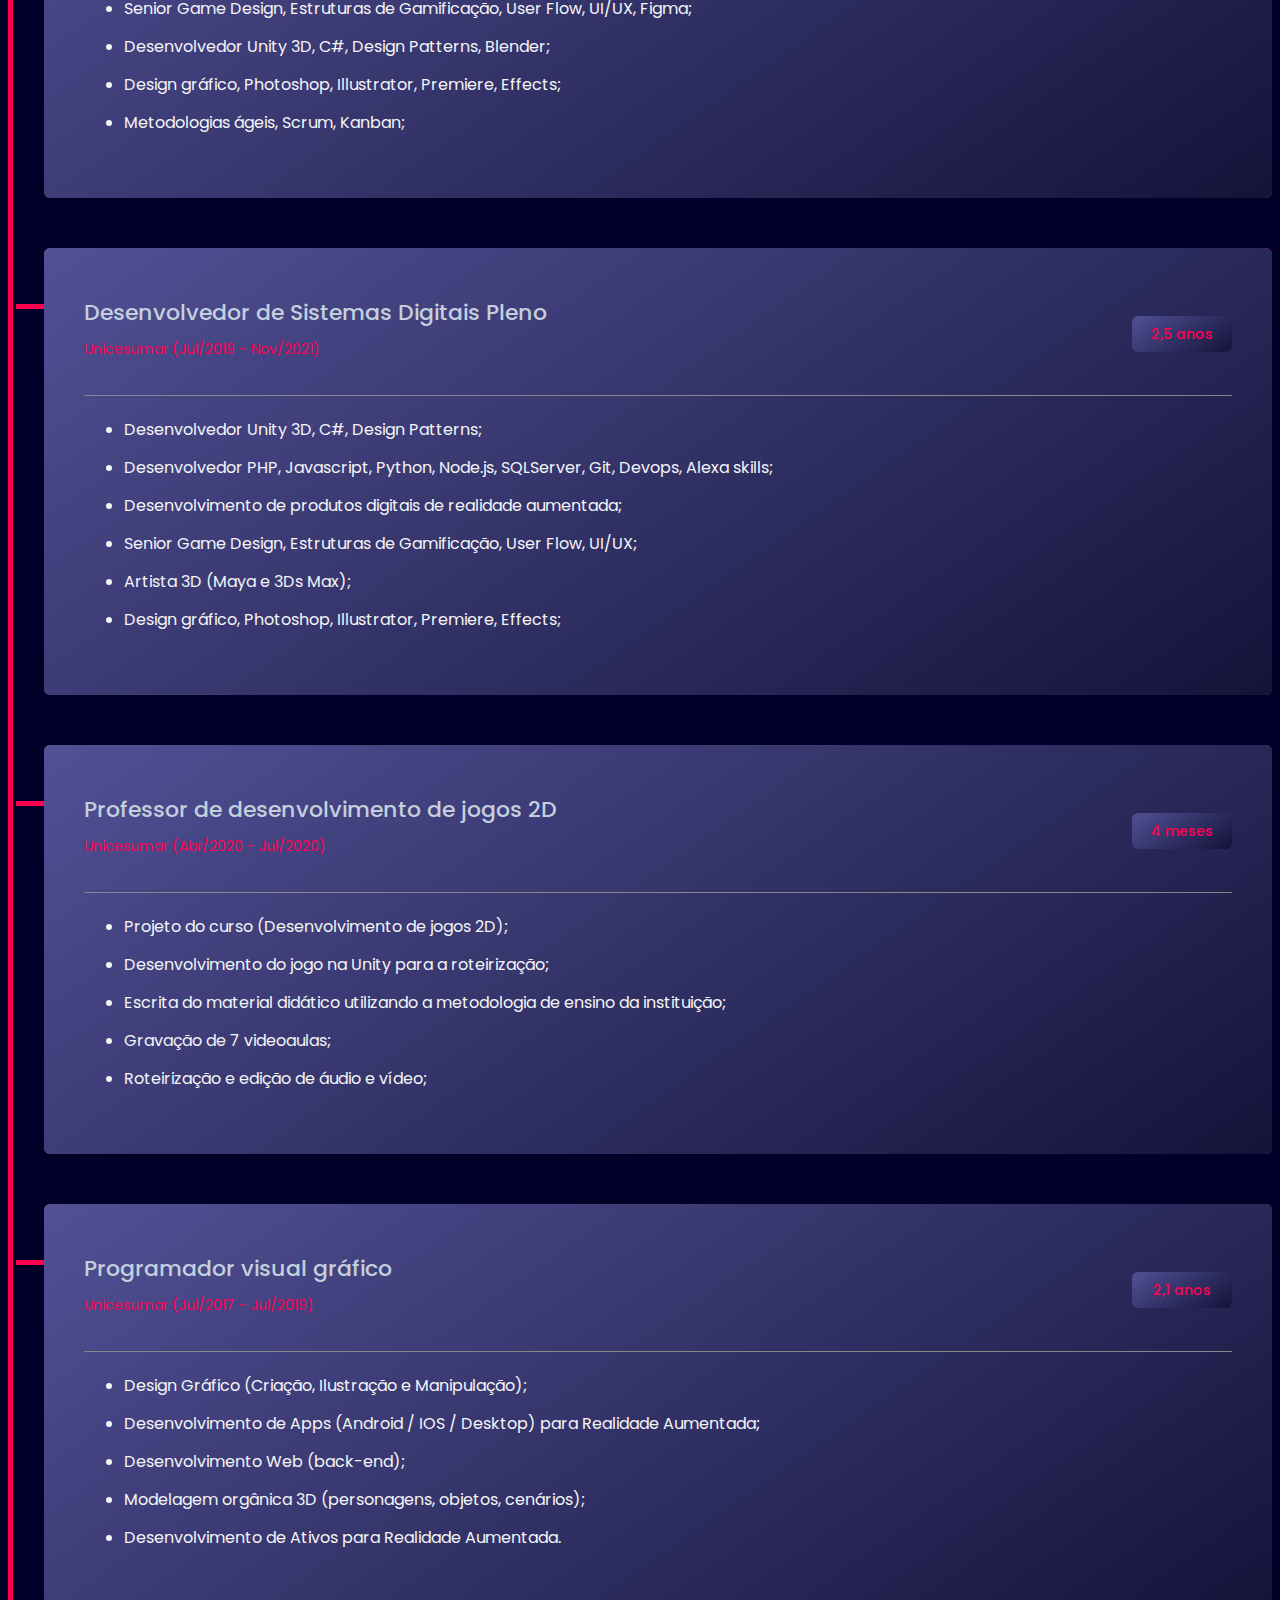
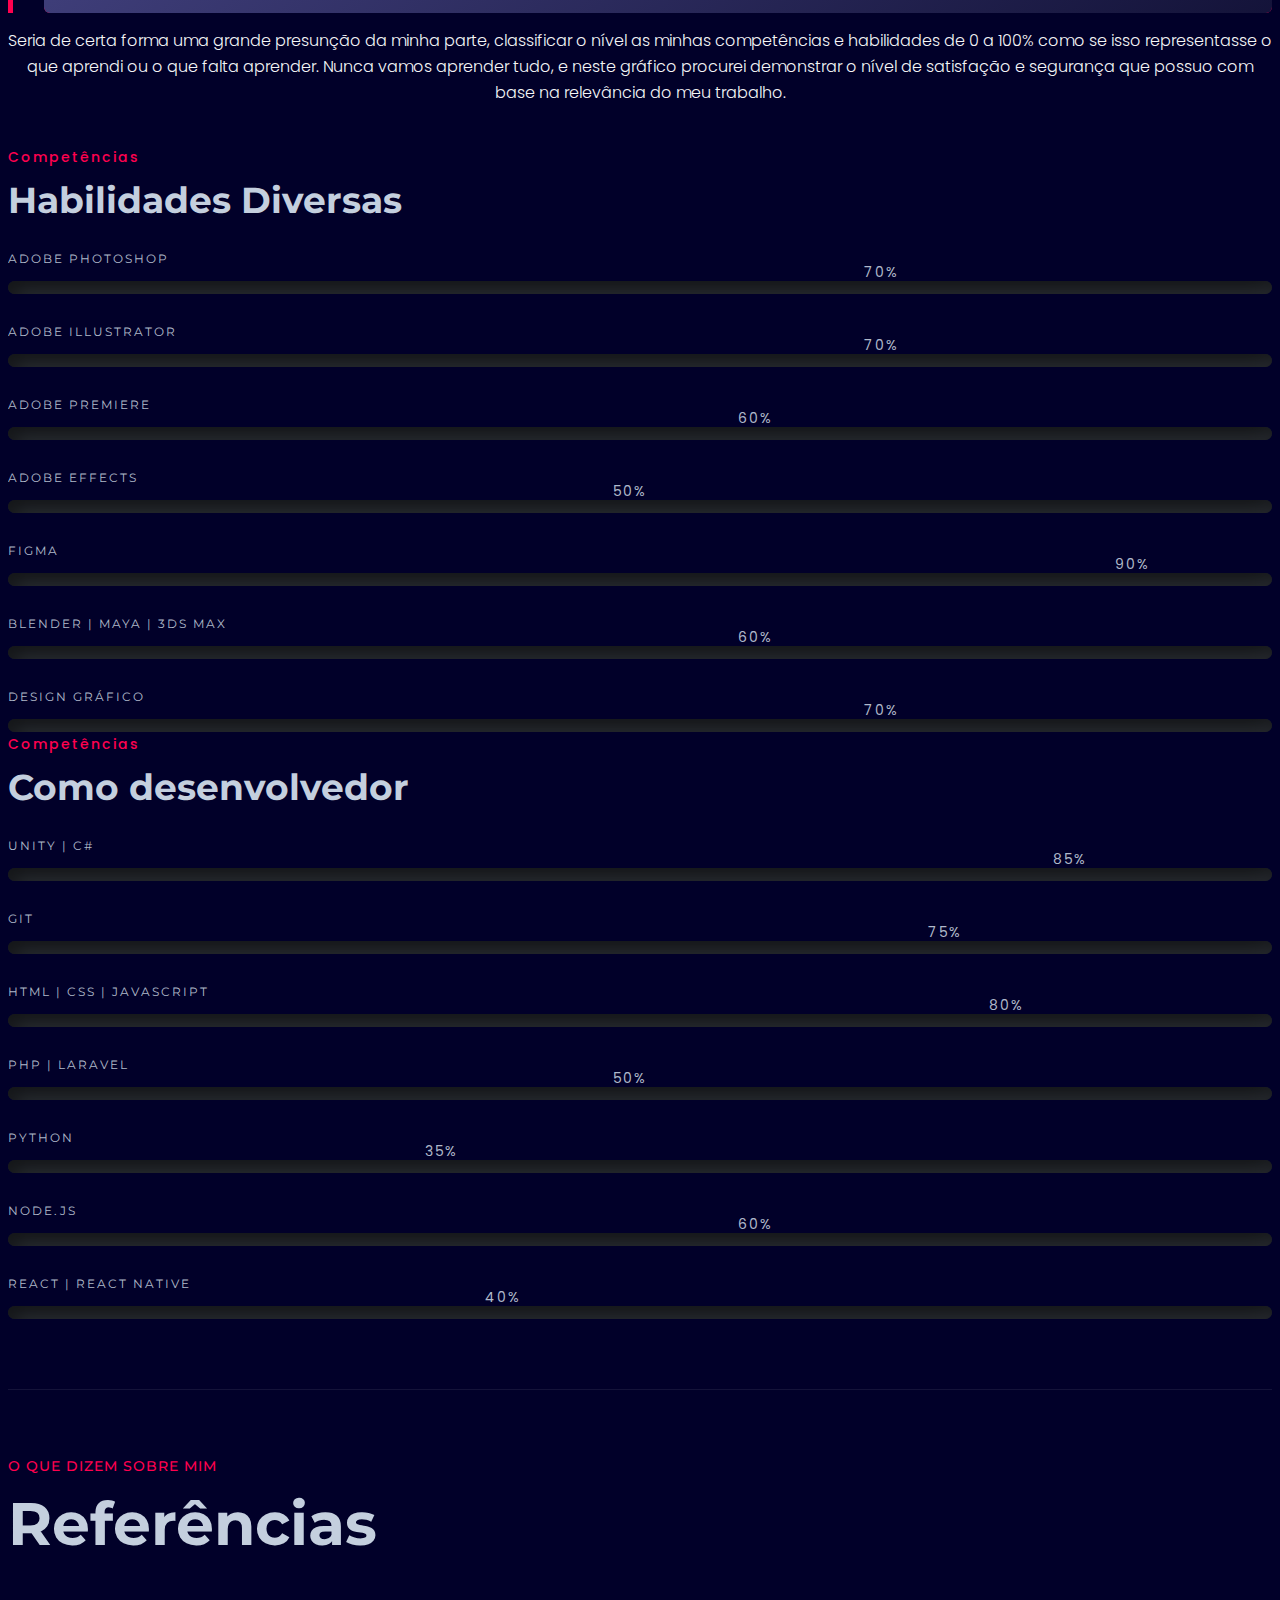
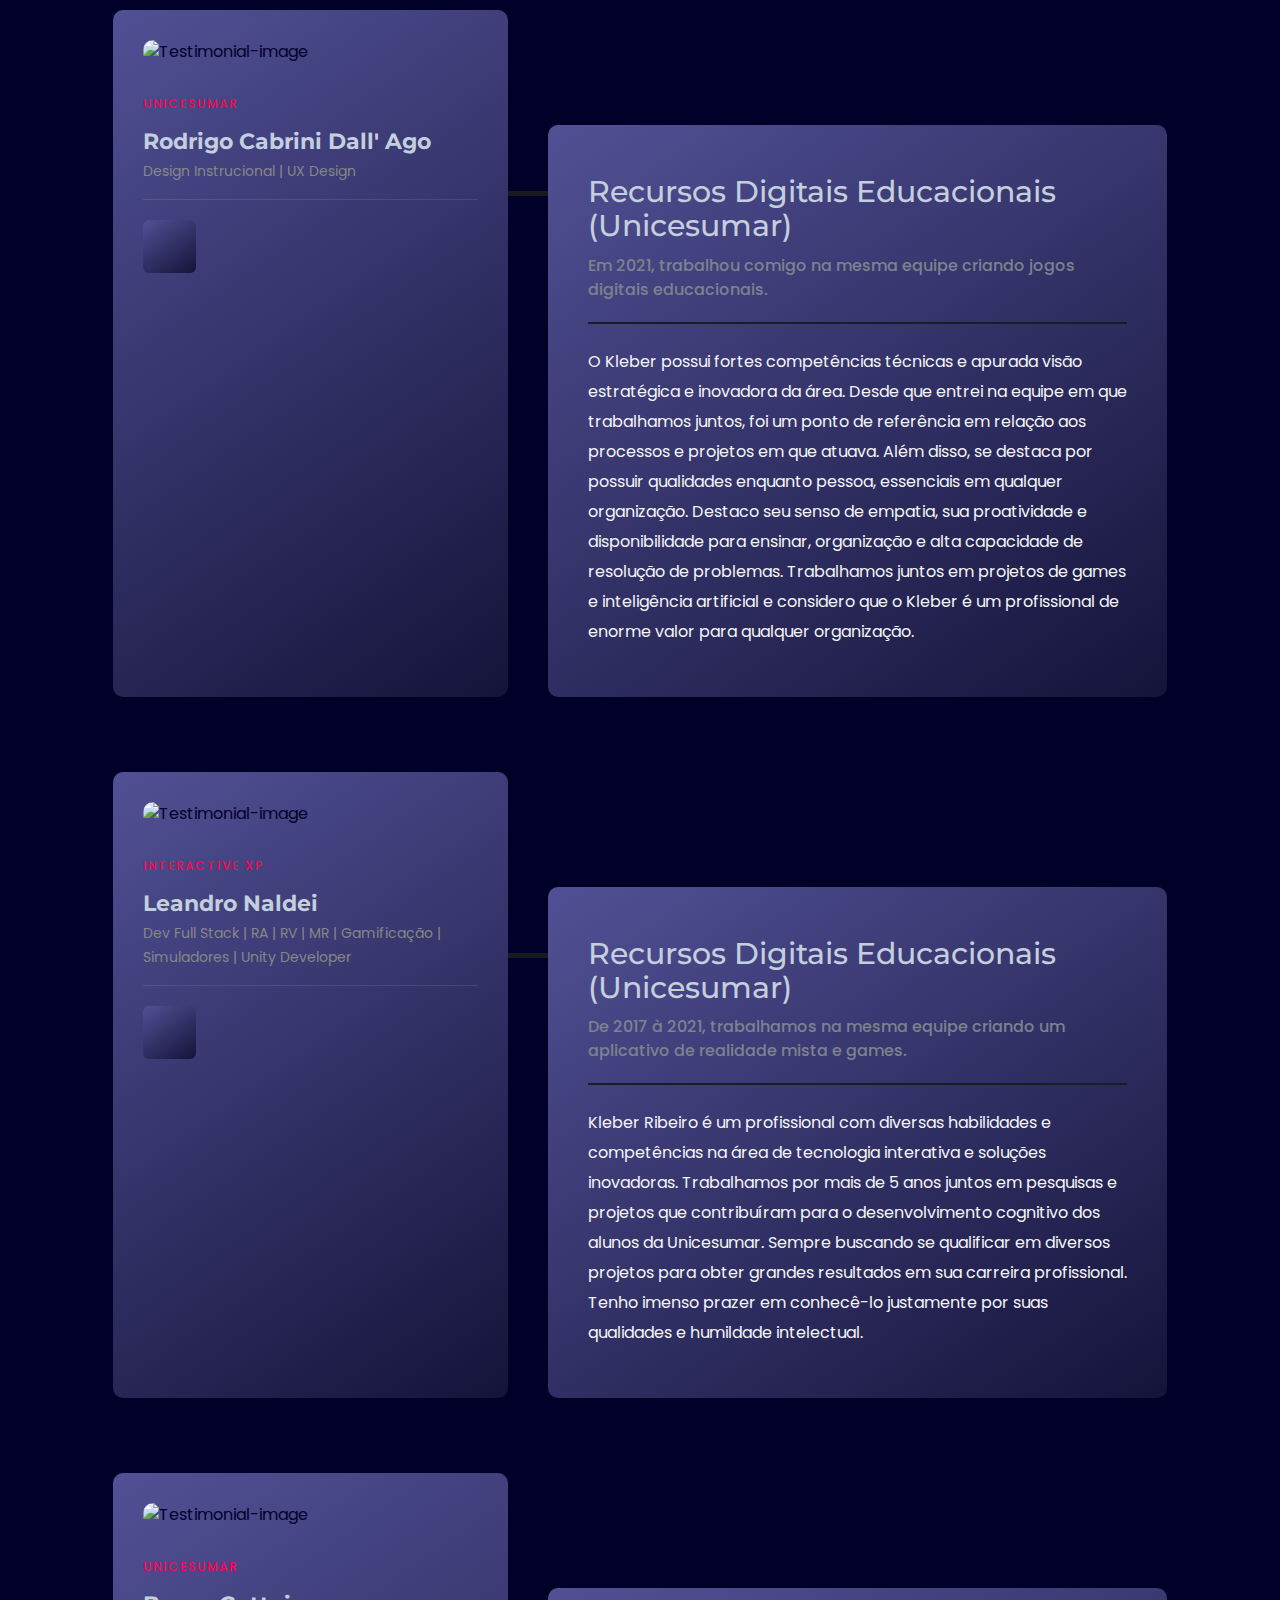
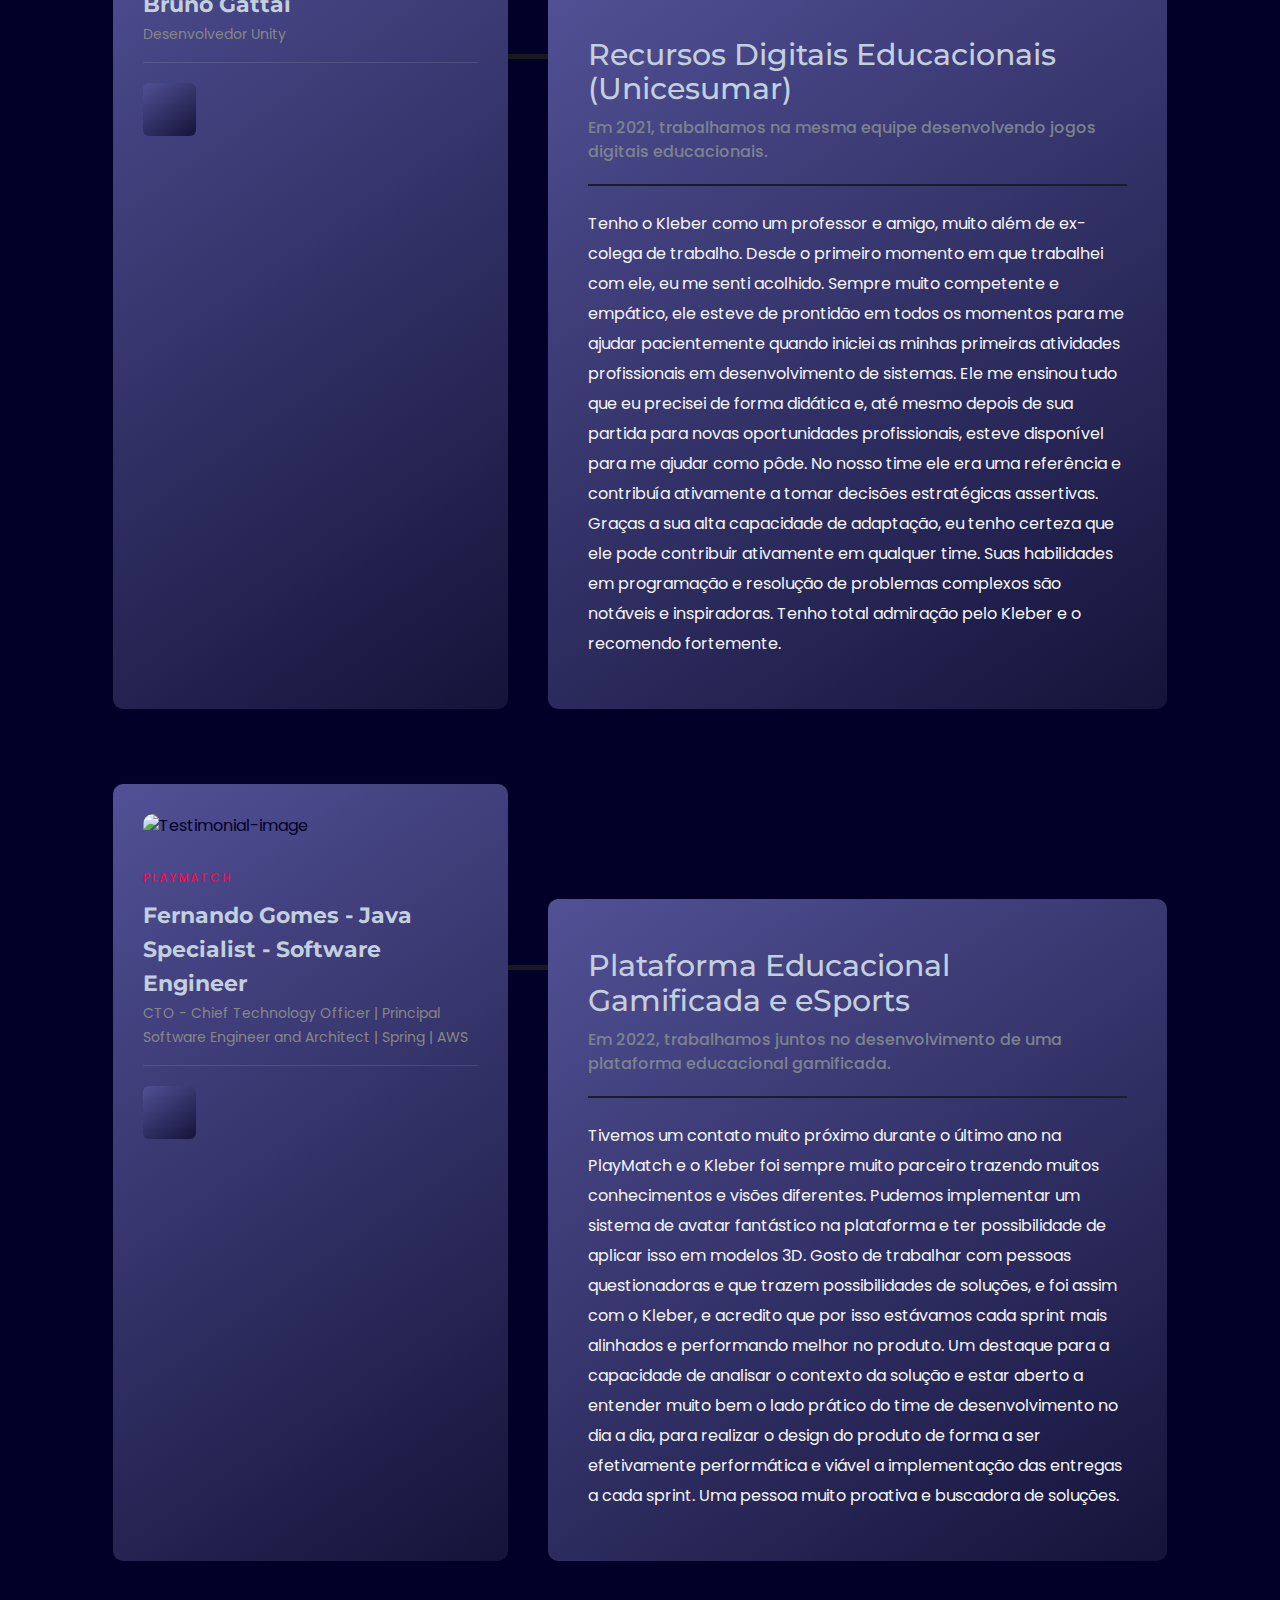
==== commit 3f38659a: "Correção do video no safari" ====
--- a/index.html
+++ b/index.html
@@ -272,7 +272,7 @@
                         <div class="order-1 order-lg-2 col-lg-5">
                             <div class="thumbnail">
                                 <div class="inner">
-                                    <!--<img id="image-banner" src="assets/videos/avatar-526x748.png">-->
+                                    <img id="image-banner" src="assets/videos/avatar-526x748.png">
                                     <video id="video-banner" autoplay loop muted playsinline>
                                         <!--<source src="assets/videos/avatar-526x748.mp4" type="video/mp4">-->
                                         <source src="assets/videos/avatar-526x748.webm" type="video/webm">                                        
@@ -288,8 +288,8 @@
 
         <script type="text/javascript">
             document.getElementById('video-banner').play();
-            //var browser = getBrowser();
-            /*
+            var browser = getBrowser();
+            
             if ( browser == 'safari') 
             {
                 var element = document.getElementById('video-banner');
@@ -297,8 +297,7 @@
             } else {
                 var element = document.getElementById('image-banner');
                 element.classList.add('hidden');
-            }
-            */
+            }            
         </script>
 
         <!-- Start Service Area -->
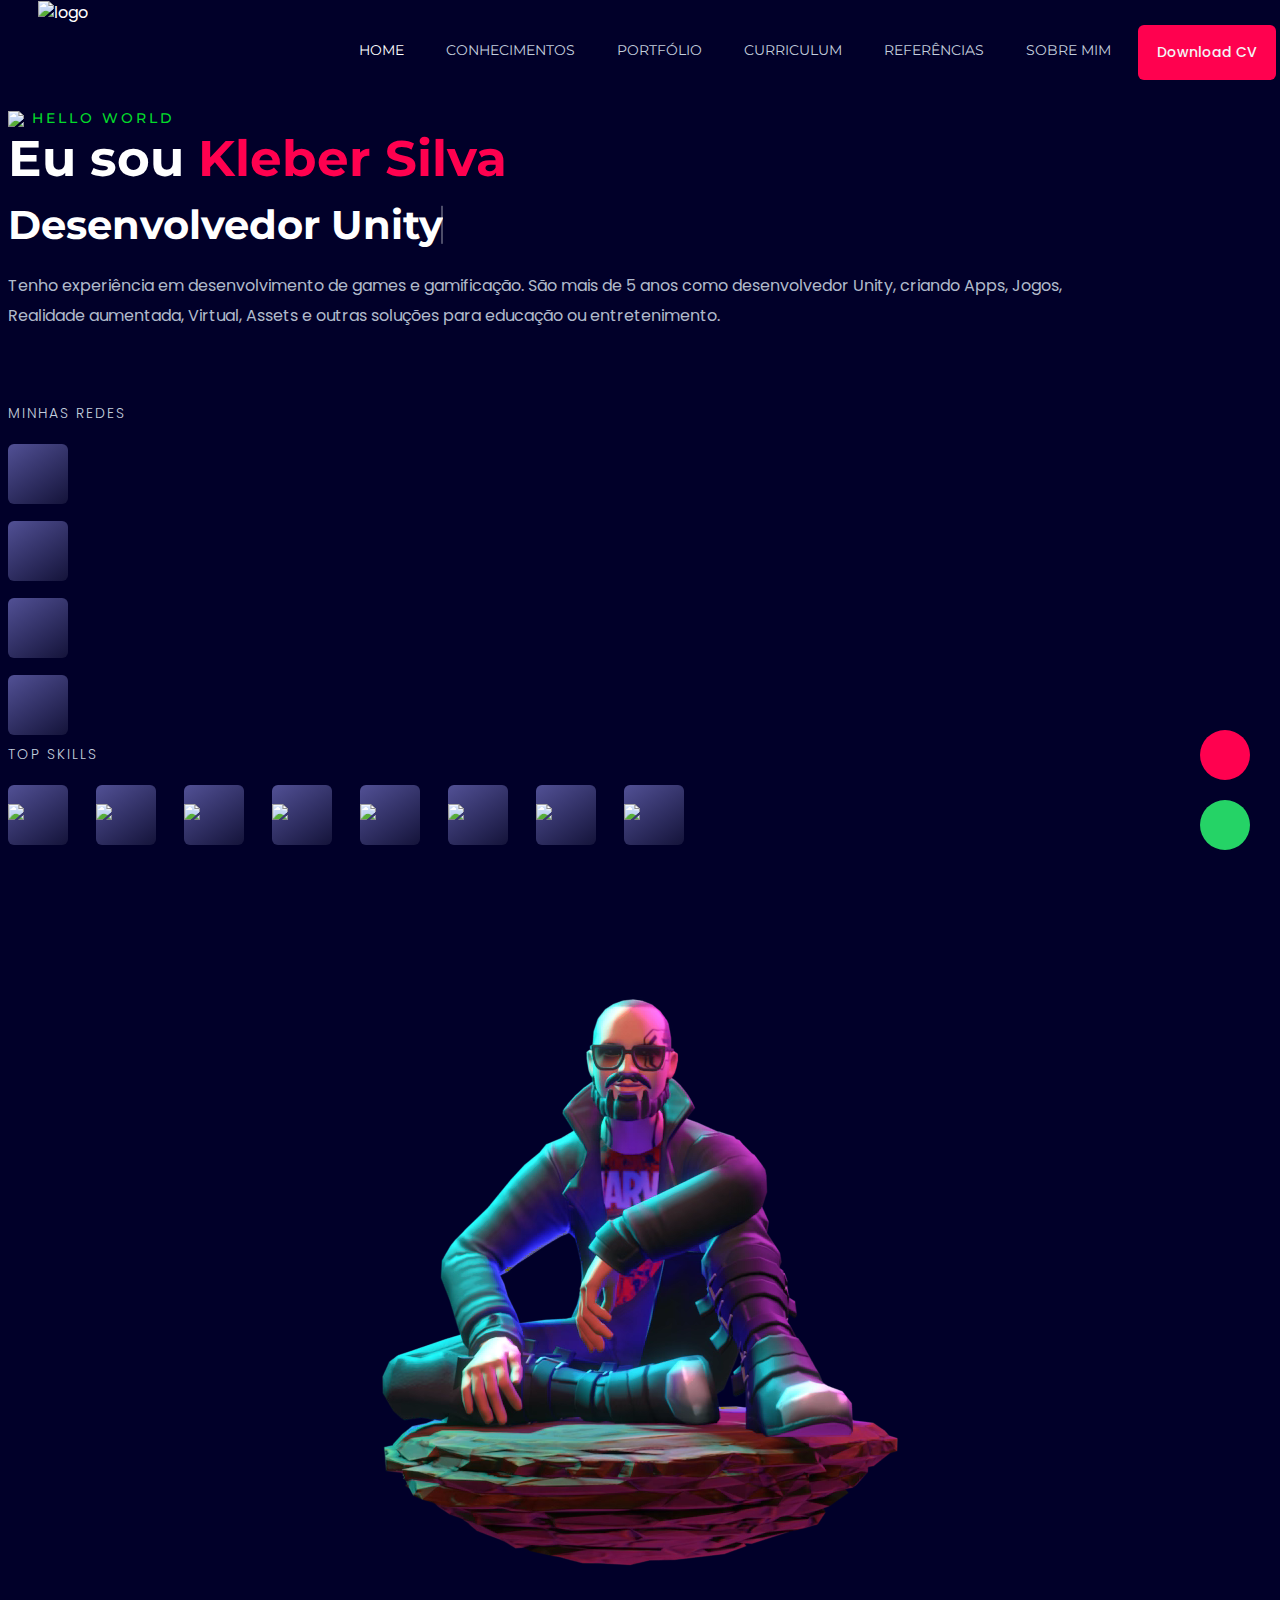
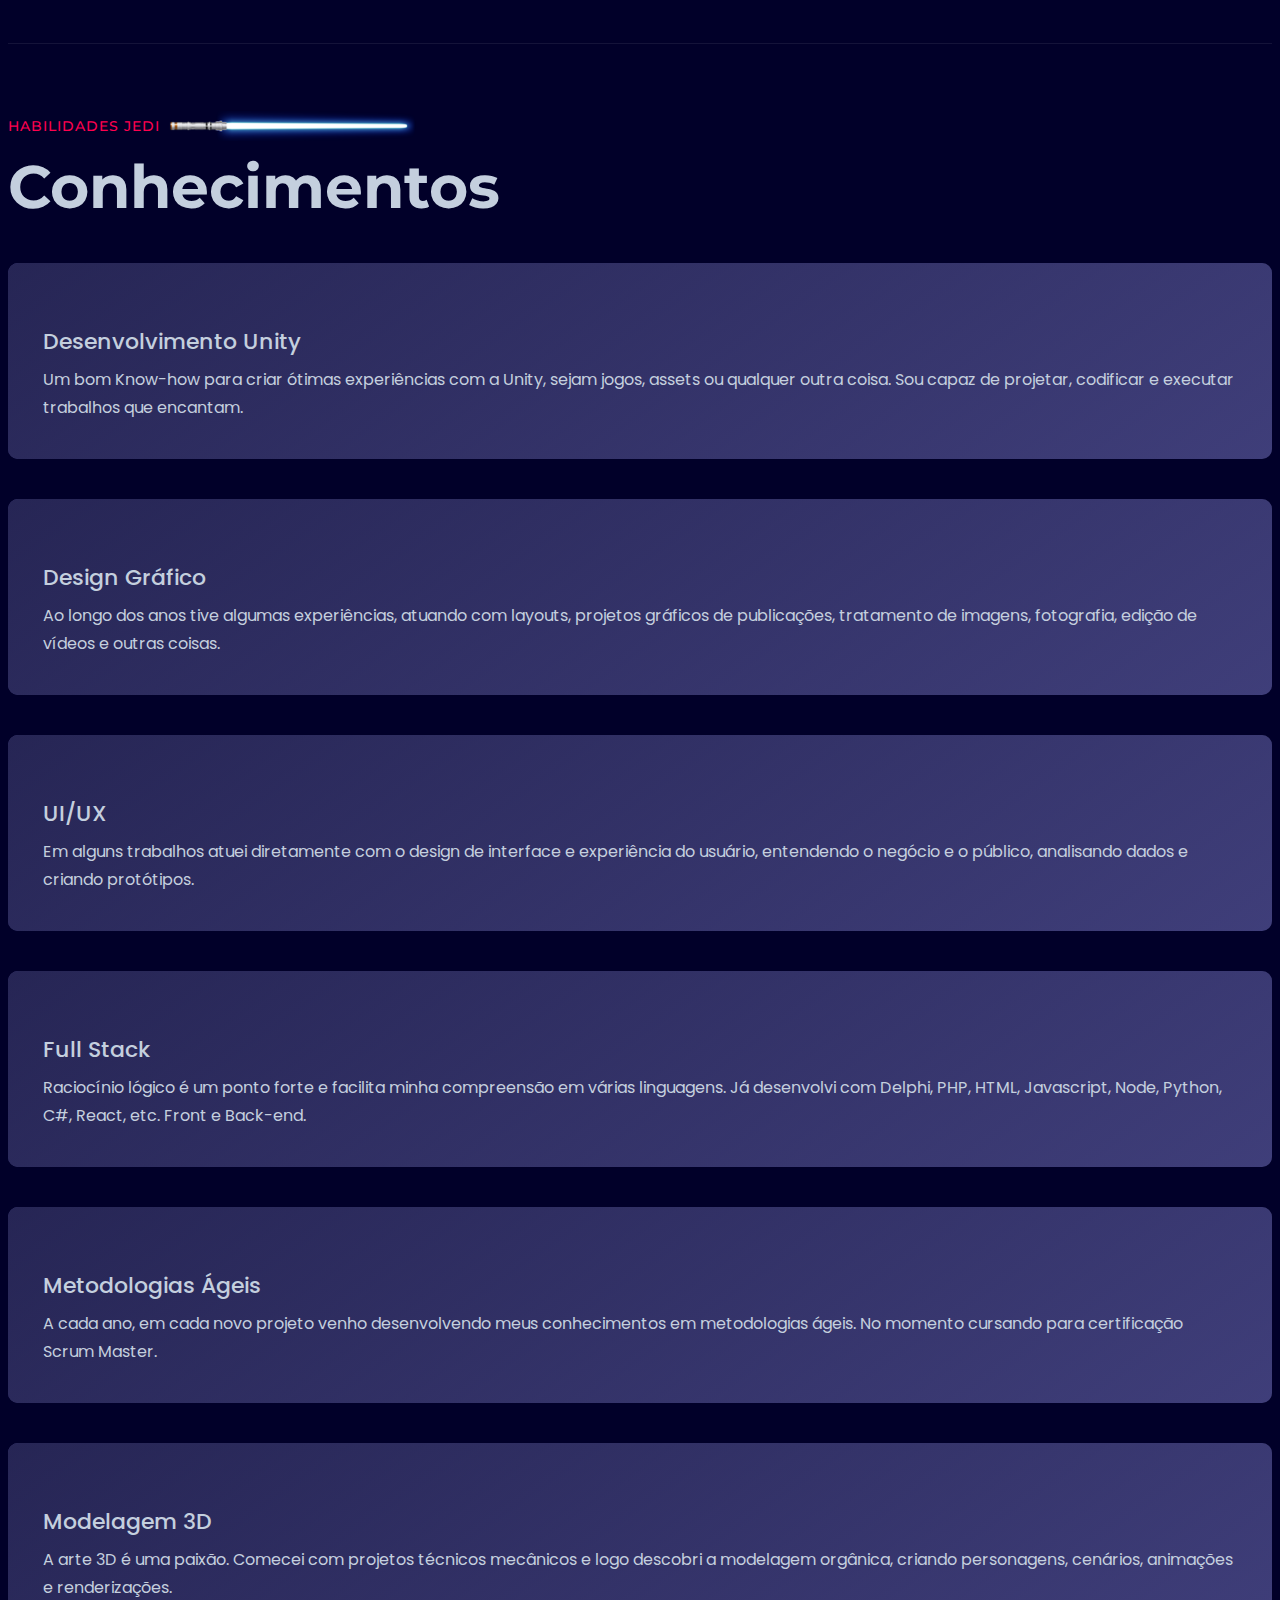
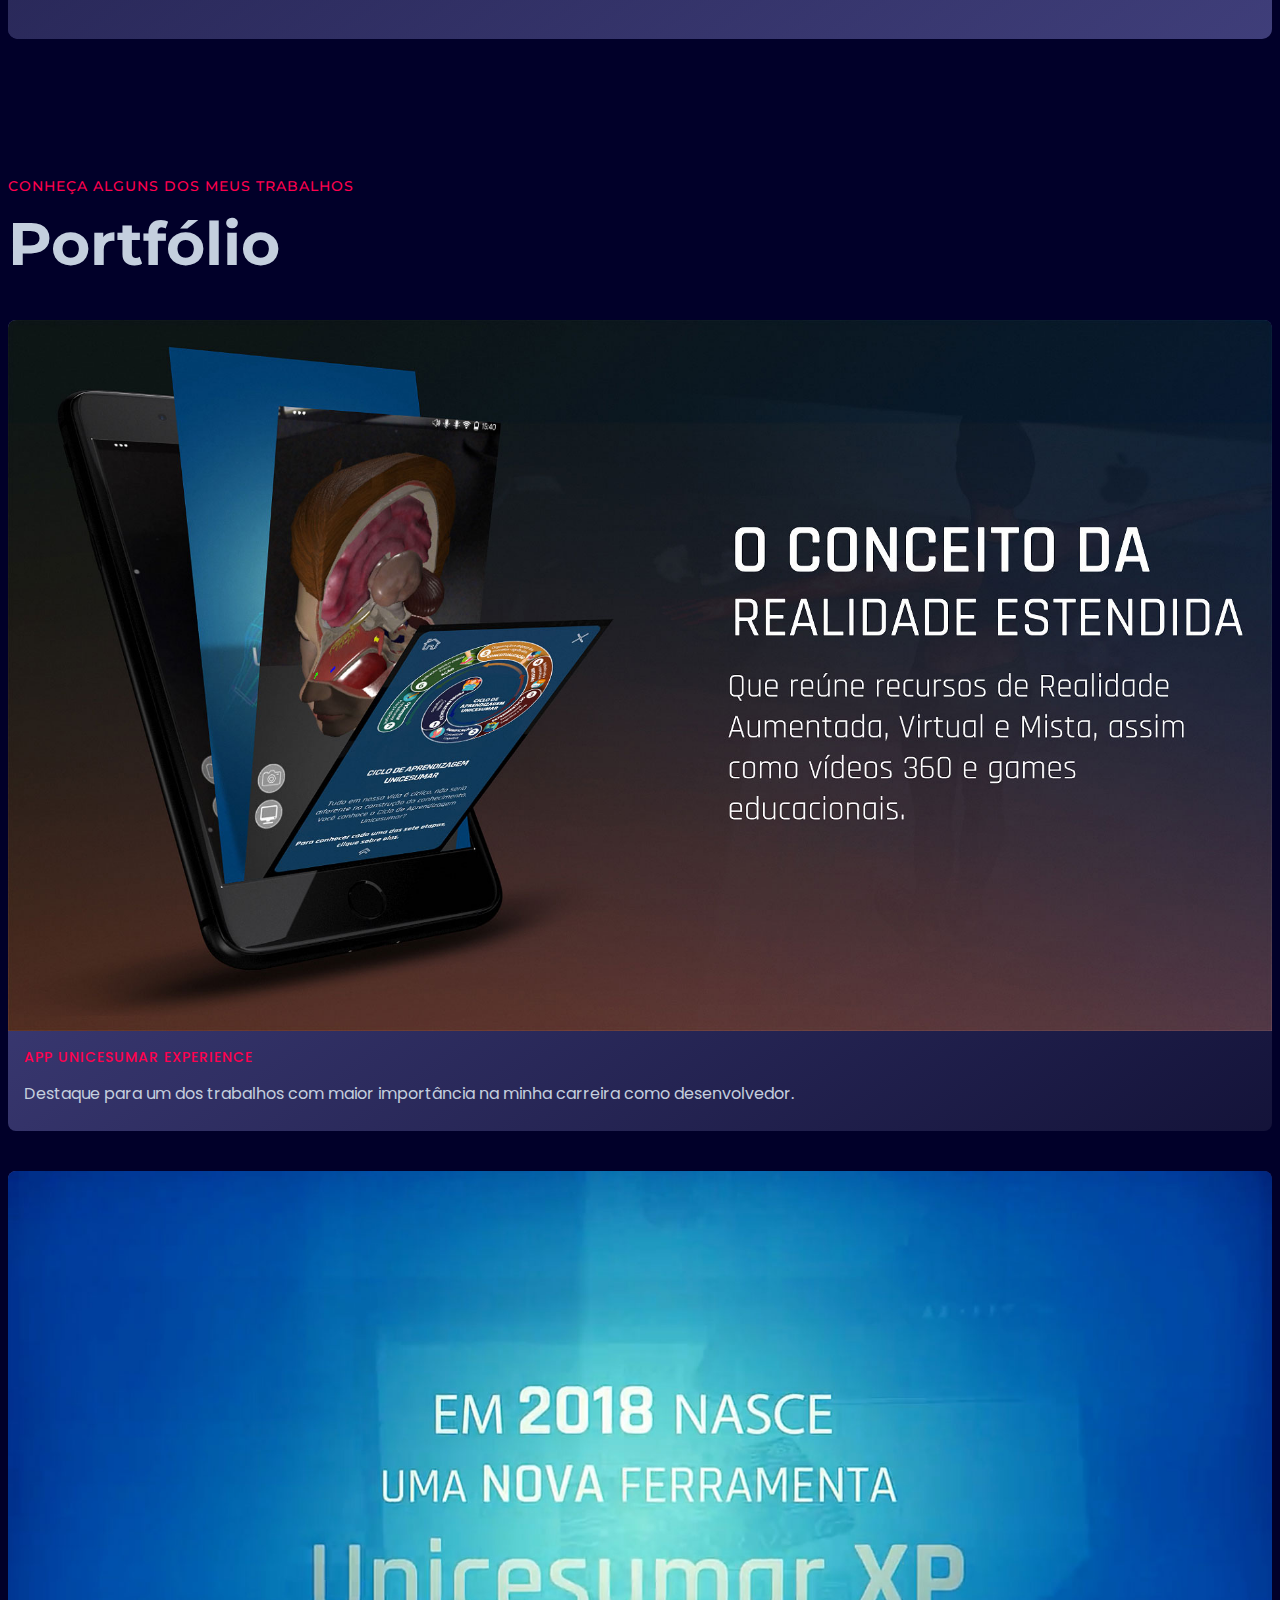
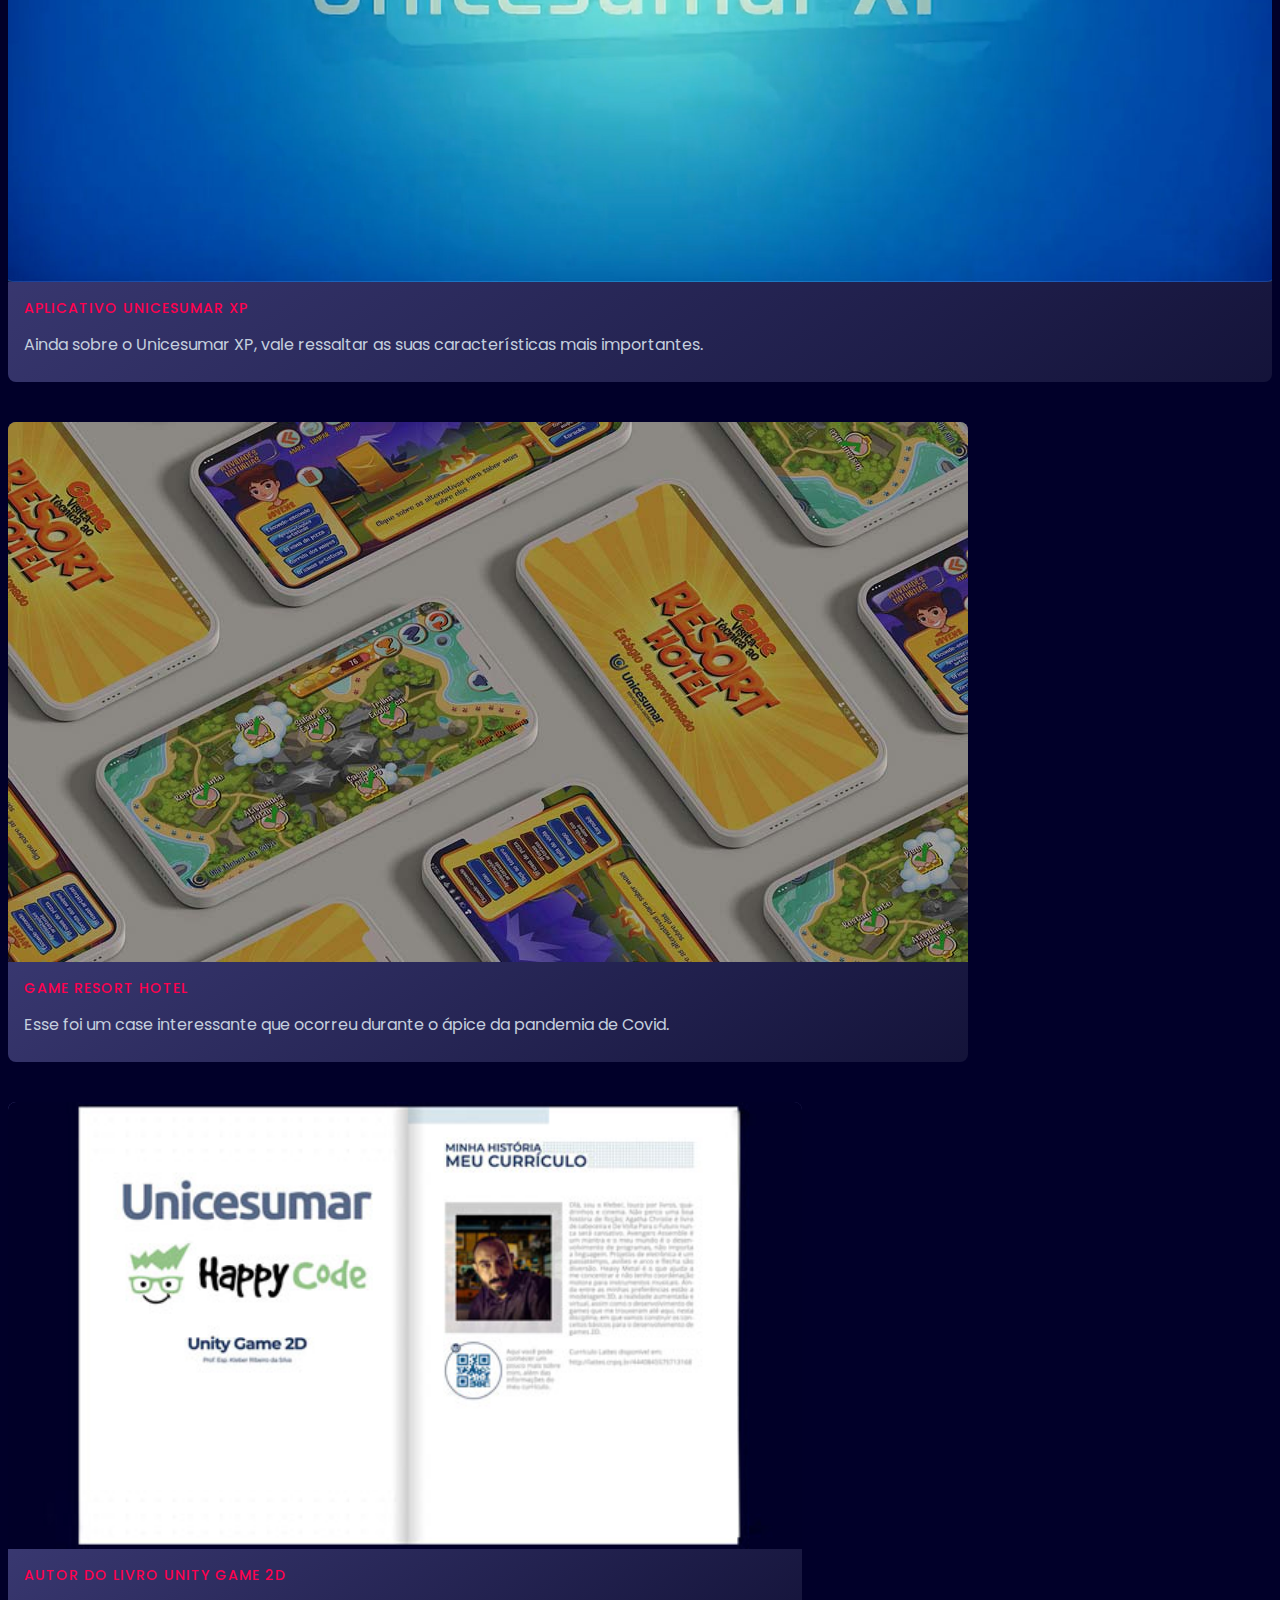
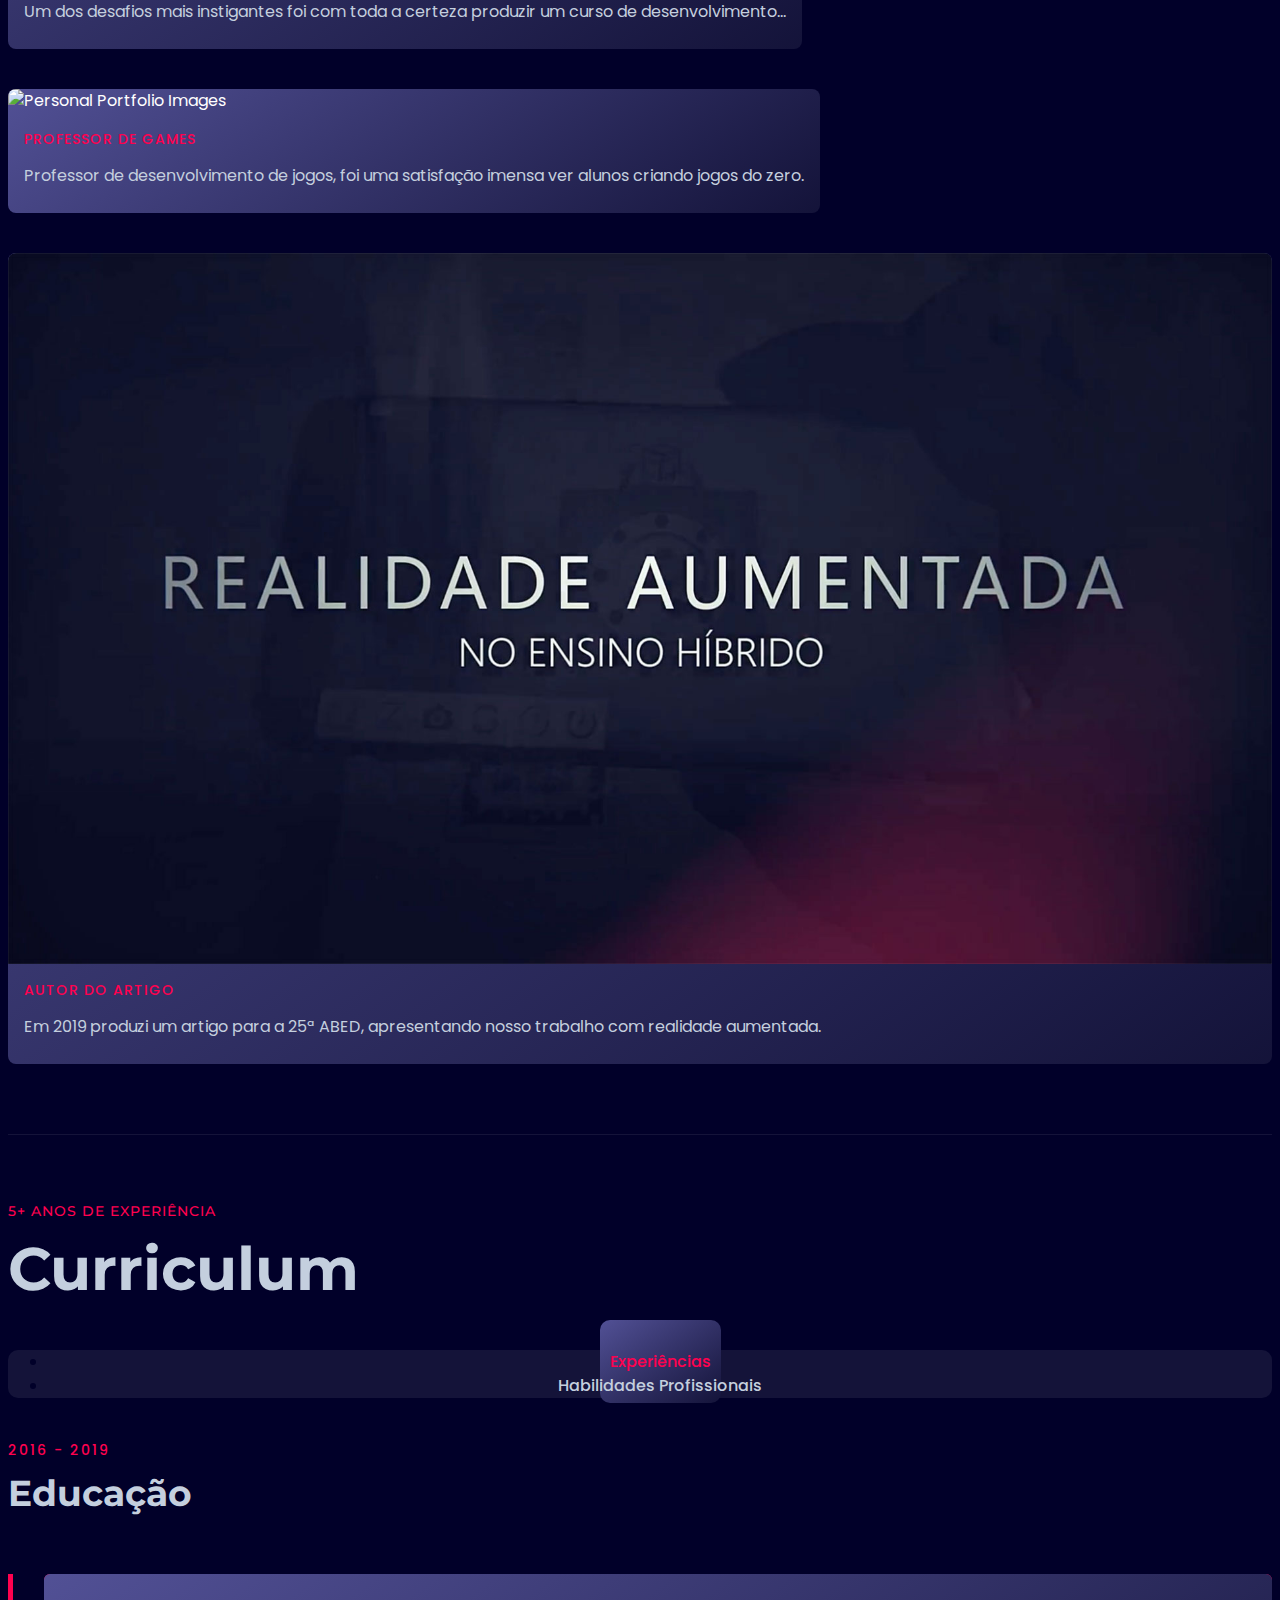
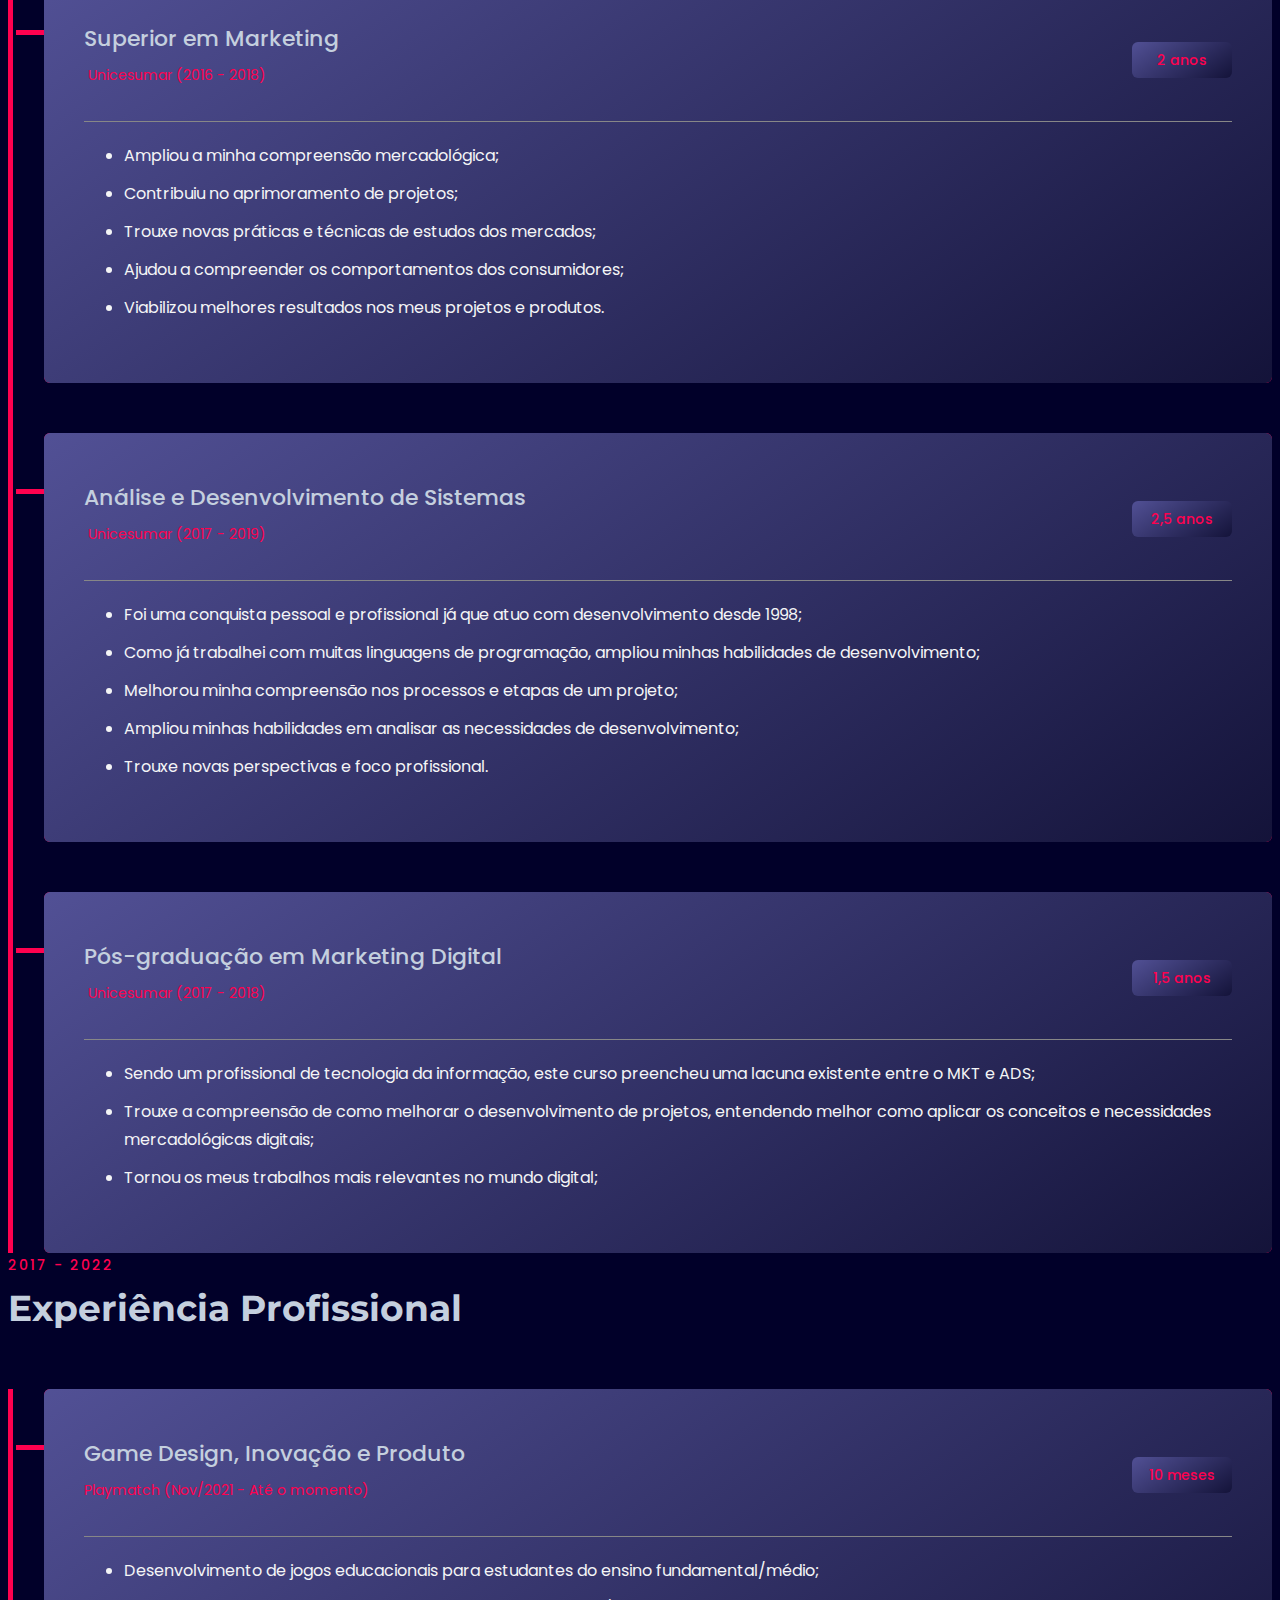
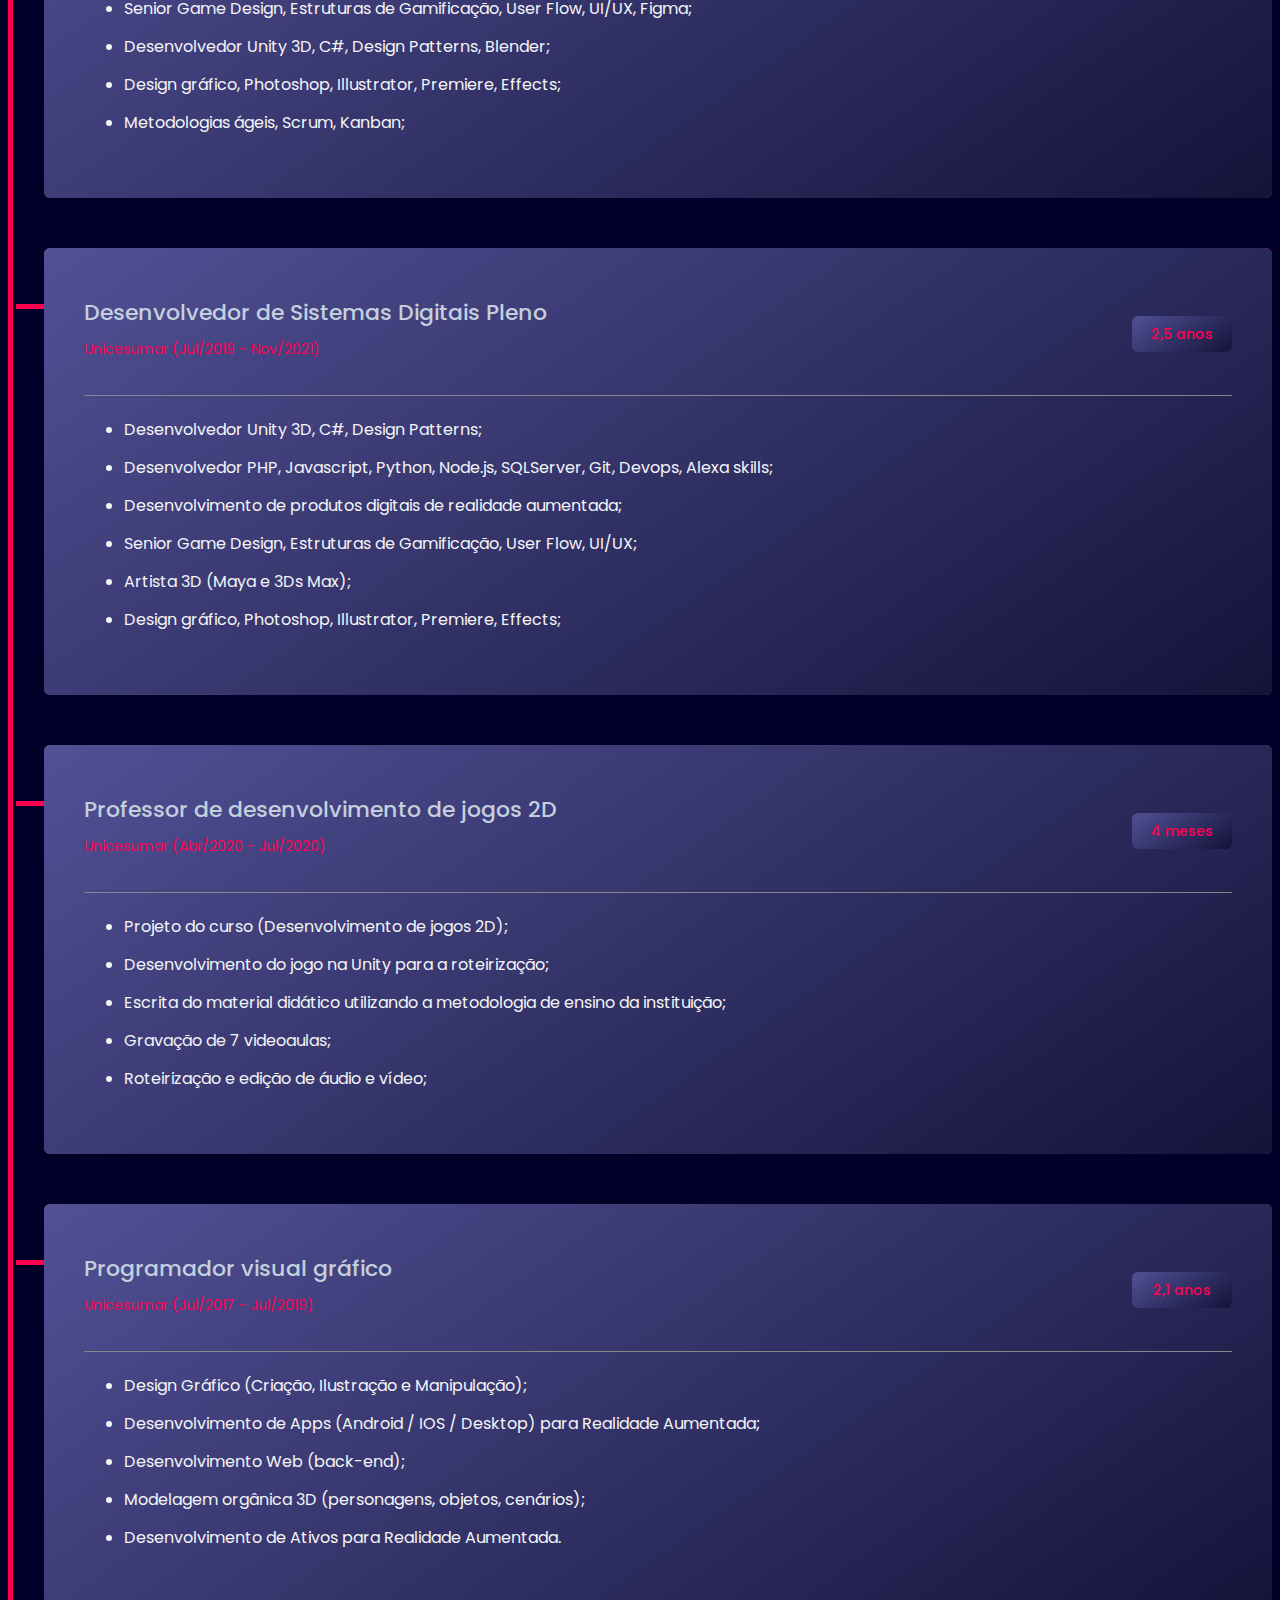
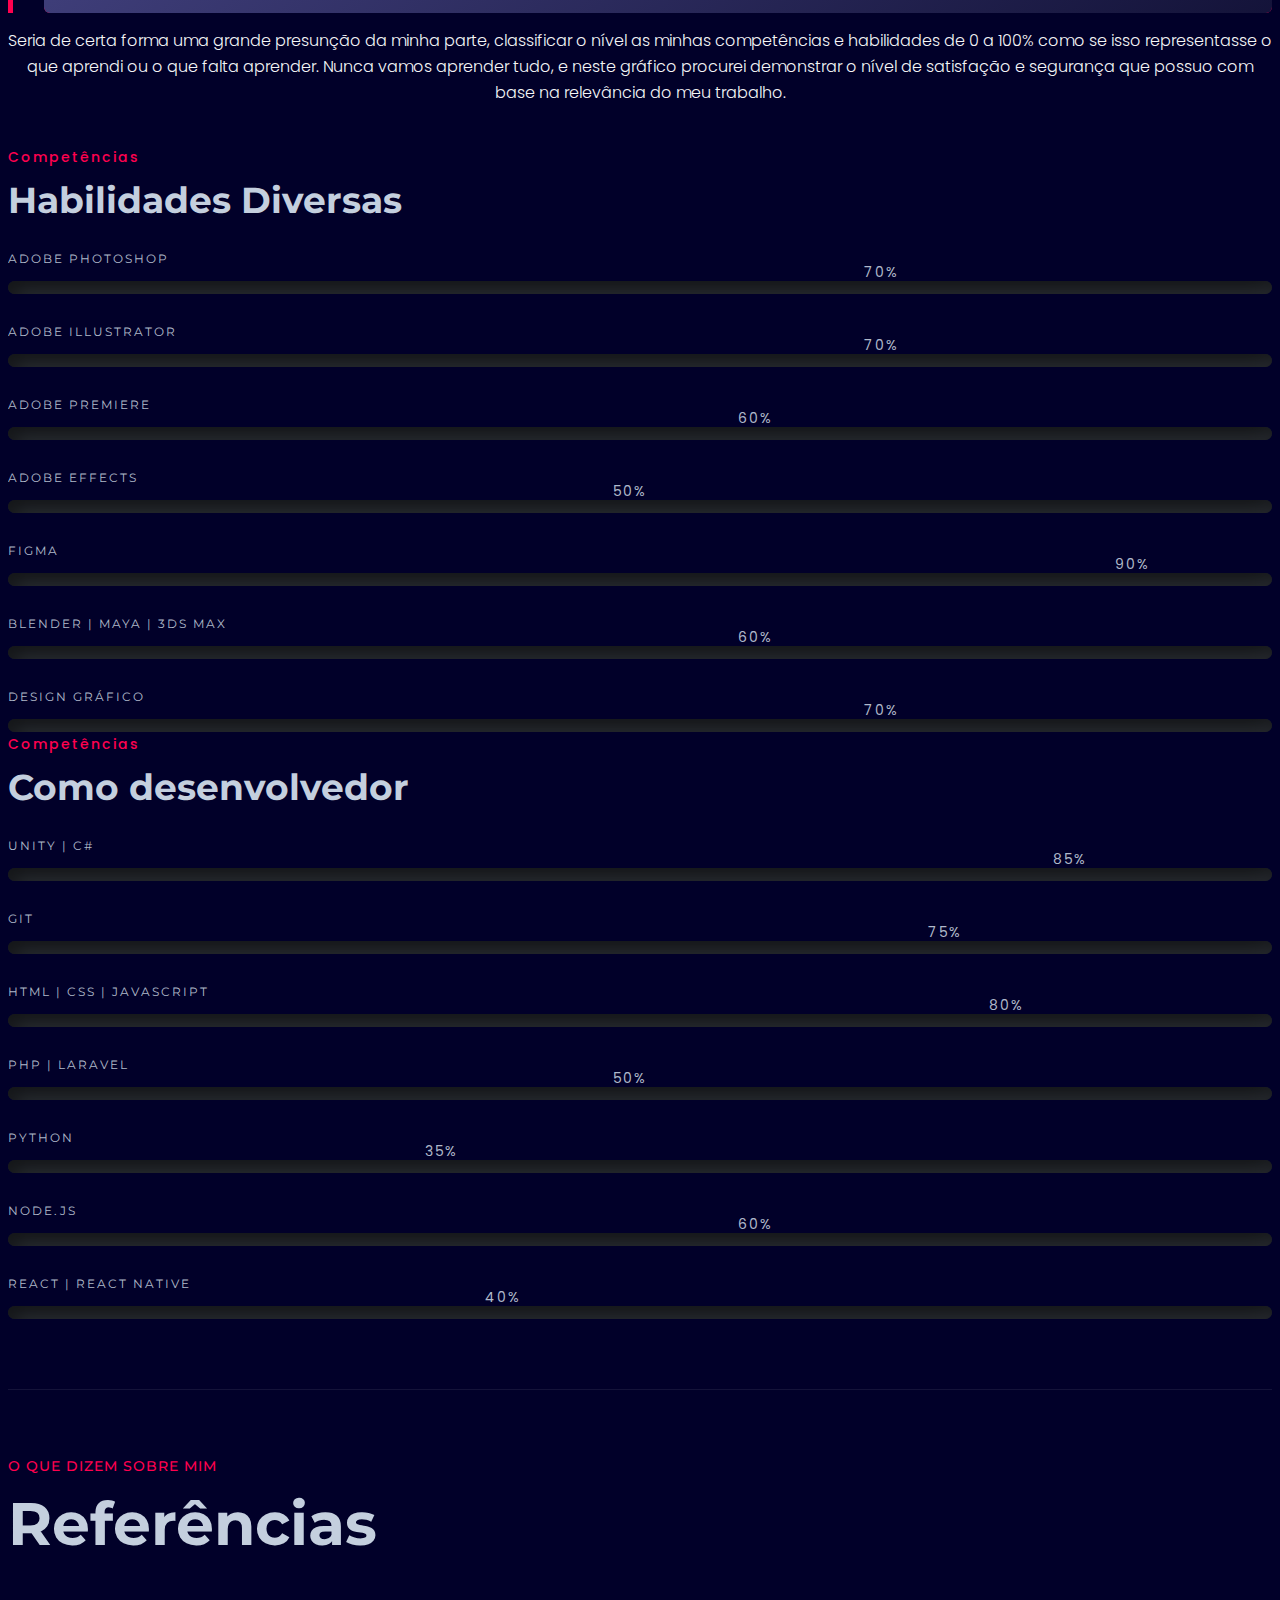
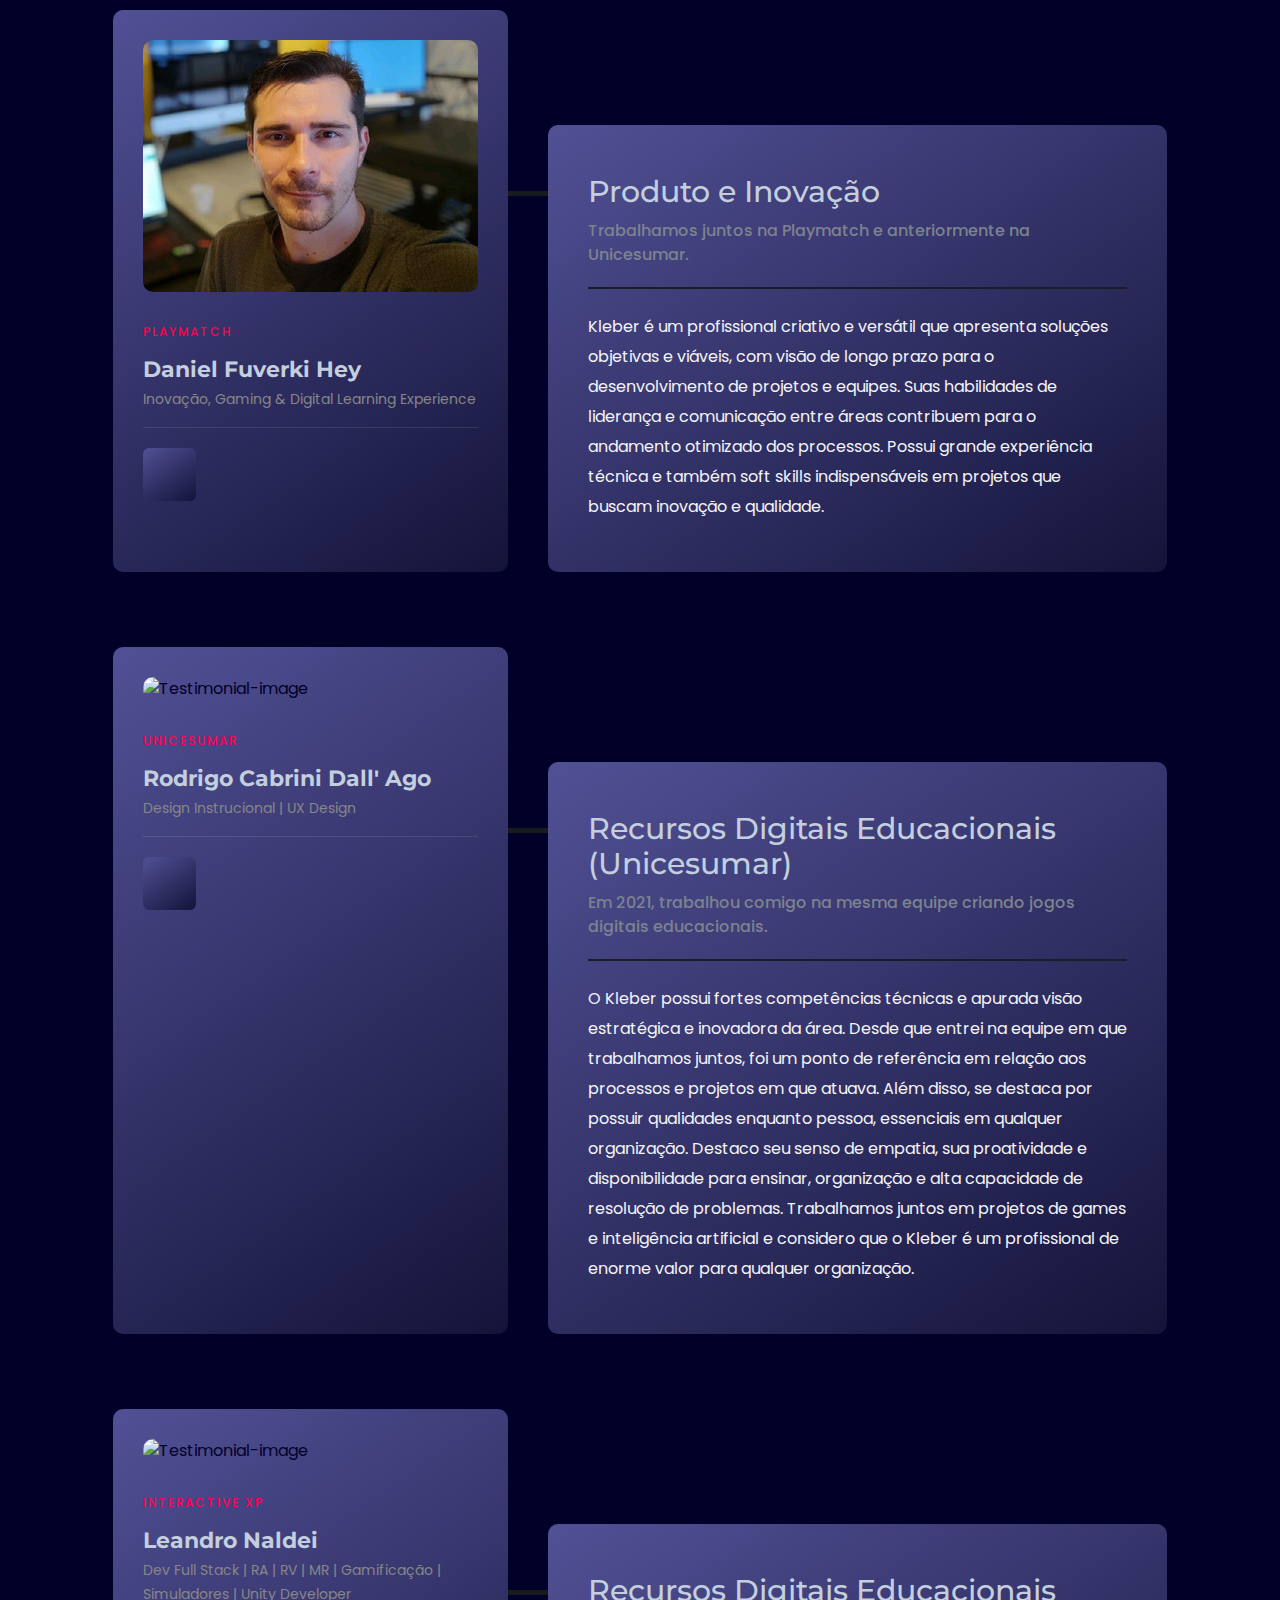
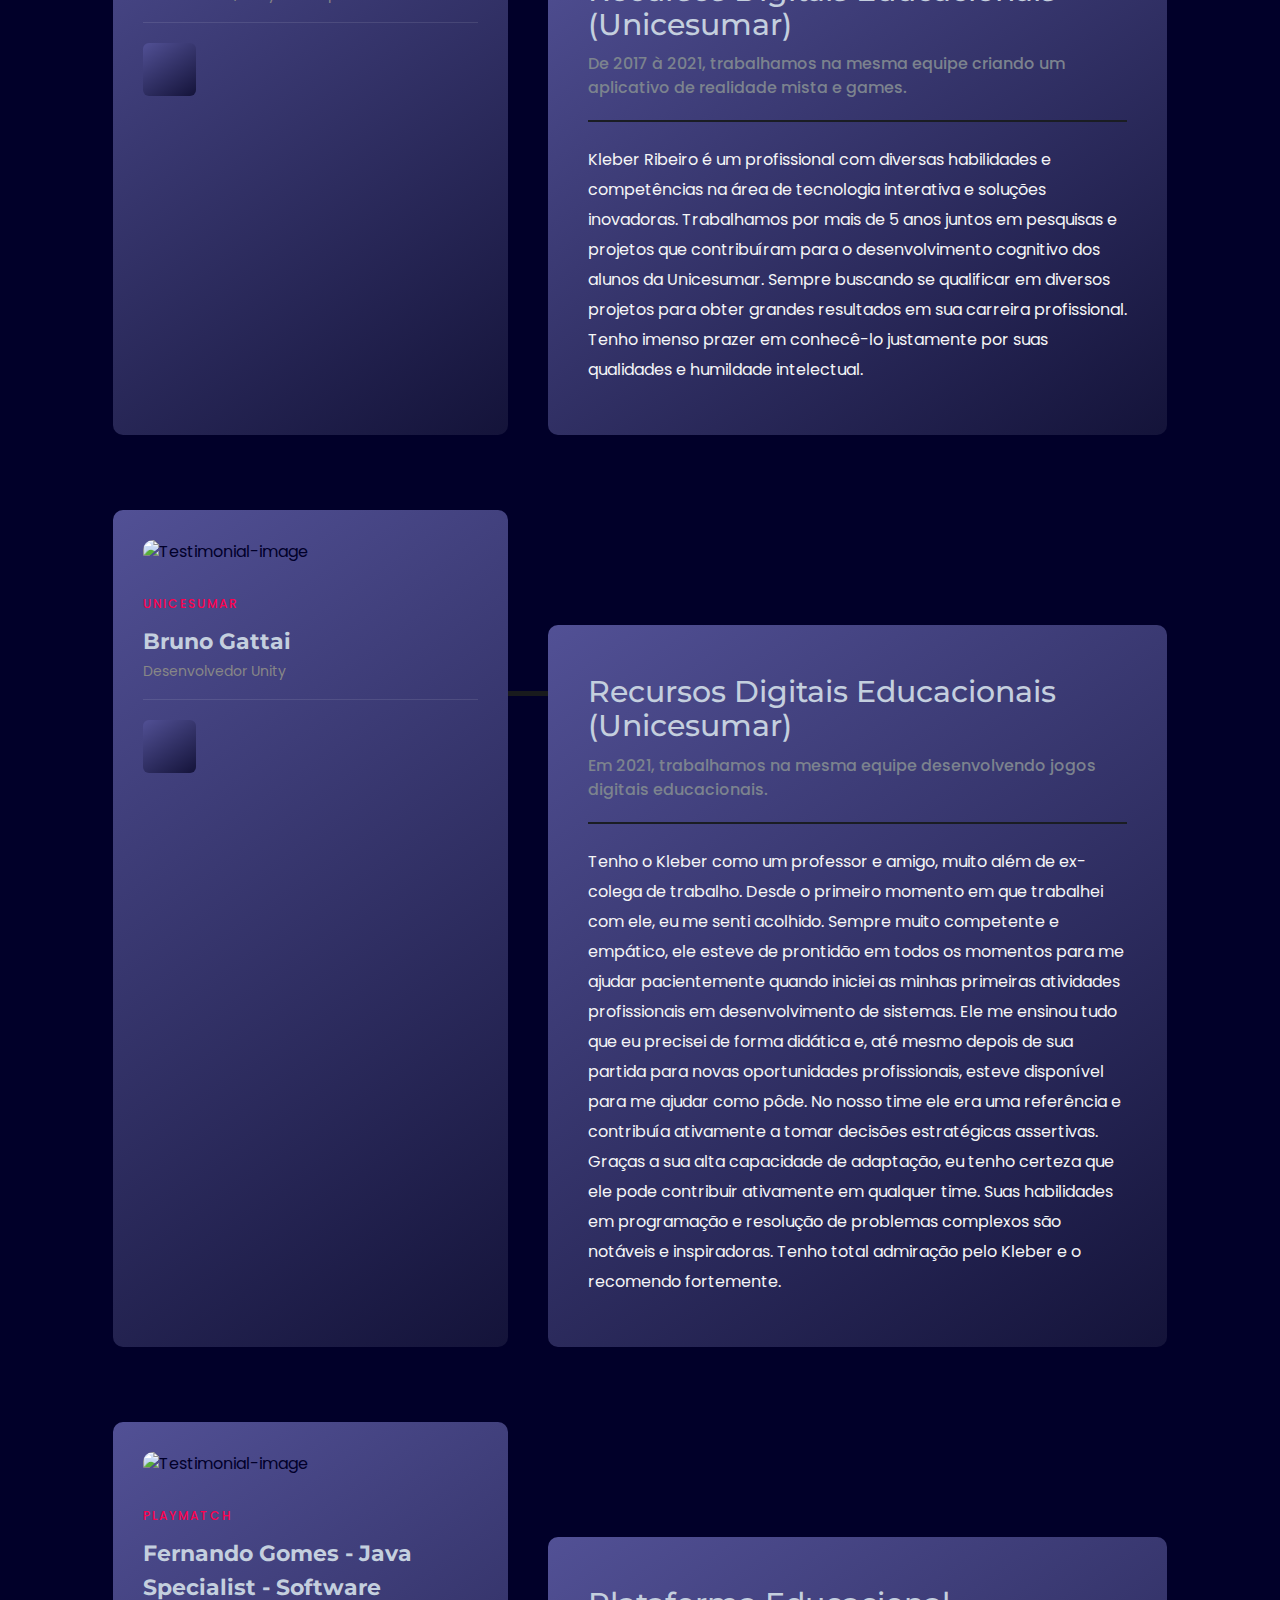
==== commit 6986e271: "Inclusão da referência do Daniel" ====
--- a/index.html
+++ b/index.html
@@ -287,7 +287,6 @@
         <!-- End Slider Area -->
 
         <script type="text/javascript">
-            document.getElementById('video-banner').play();
             var browser = getBrowser();
             
             if ( browser == 'safari') 
@@ -1052,6 +1051,45 @@
                 <div class="row">
                     <div class="col-lg-12">
                         <div class="testimonial-activation testimonial-pb mb--30">
+
+                            <!-- Start Single testiminail -->
+                            <div class="testimonial mt--50 mt_md--40 mt_sm--40">
+                                <div class="inner">
+                                    <div class="card-info">
+                                        <div class="card-thumbnail">
+                                            <img src="assets/images/testimonial/final-home--5th.jpg" alt="Testimonial-image">
+                                        </div>
+                                        <div class="card-content">
+                                            <span class="subtitle mt--10">Playmatch</span>
+                                            <h3 class="title">Daniel Fuverki Hey</h3>
+                                            <span class="designation">Inovação, Gaming & Digital Learning Experience</span>
+                                        </div>
+                                        <div class="social-share-style-1 social-share-top mt--40">
+                                            <ul class="social-share d-flex liststyle">
+                                                <li class="linkedin"><a href="https://www.linkedin.com/in/dfhey/" target="_blank"><i data-feather="linkedin"></i></a></li>                                                
+                                            </ul>
+                                        </div>
+                                    </div>
+                                    <div class="card-description">
+                                        <div class="title-area">
+                                            <div class="title-info">
+                                                <h3 class="title">Produto e Inovação</h3>
+                                                <span class="date">Trabalhamos juntos na Playmatch e anteriormente na Unicesumar.</span>
+                                            </div>  
+                                        </div>
+                                        <div class="seperator"></div>
+                                        <p class="discription">
+                                            Kleber é um profissional criativo e versátil que apresenta soluções objetivas e viáveis, 
+                                            com visão de longo prazo para o desenvolvimento de projetos e equipes. Suas habilidades de 
+                                            liderança e comunicação entre áreas contribuem para o andamento otimizado dos processos. 
+                                            Possui grande experiência técnica e também soft skills indispensáveis em projetos que buscam 
+                                            inovação e qualidade.
+                                        </p>
+                                    </div>
+                                </div>
+                            </div>
+                            <!--End Single testiminail -->
+
                             <!-- Start Single testiminail -->
                             <div class="testimonial mt--50 mt_md--40 mt_sm--40">
                                 <div class="inner">
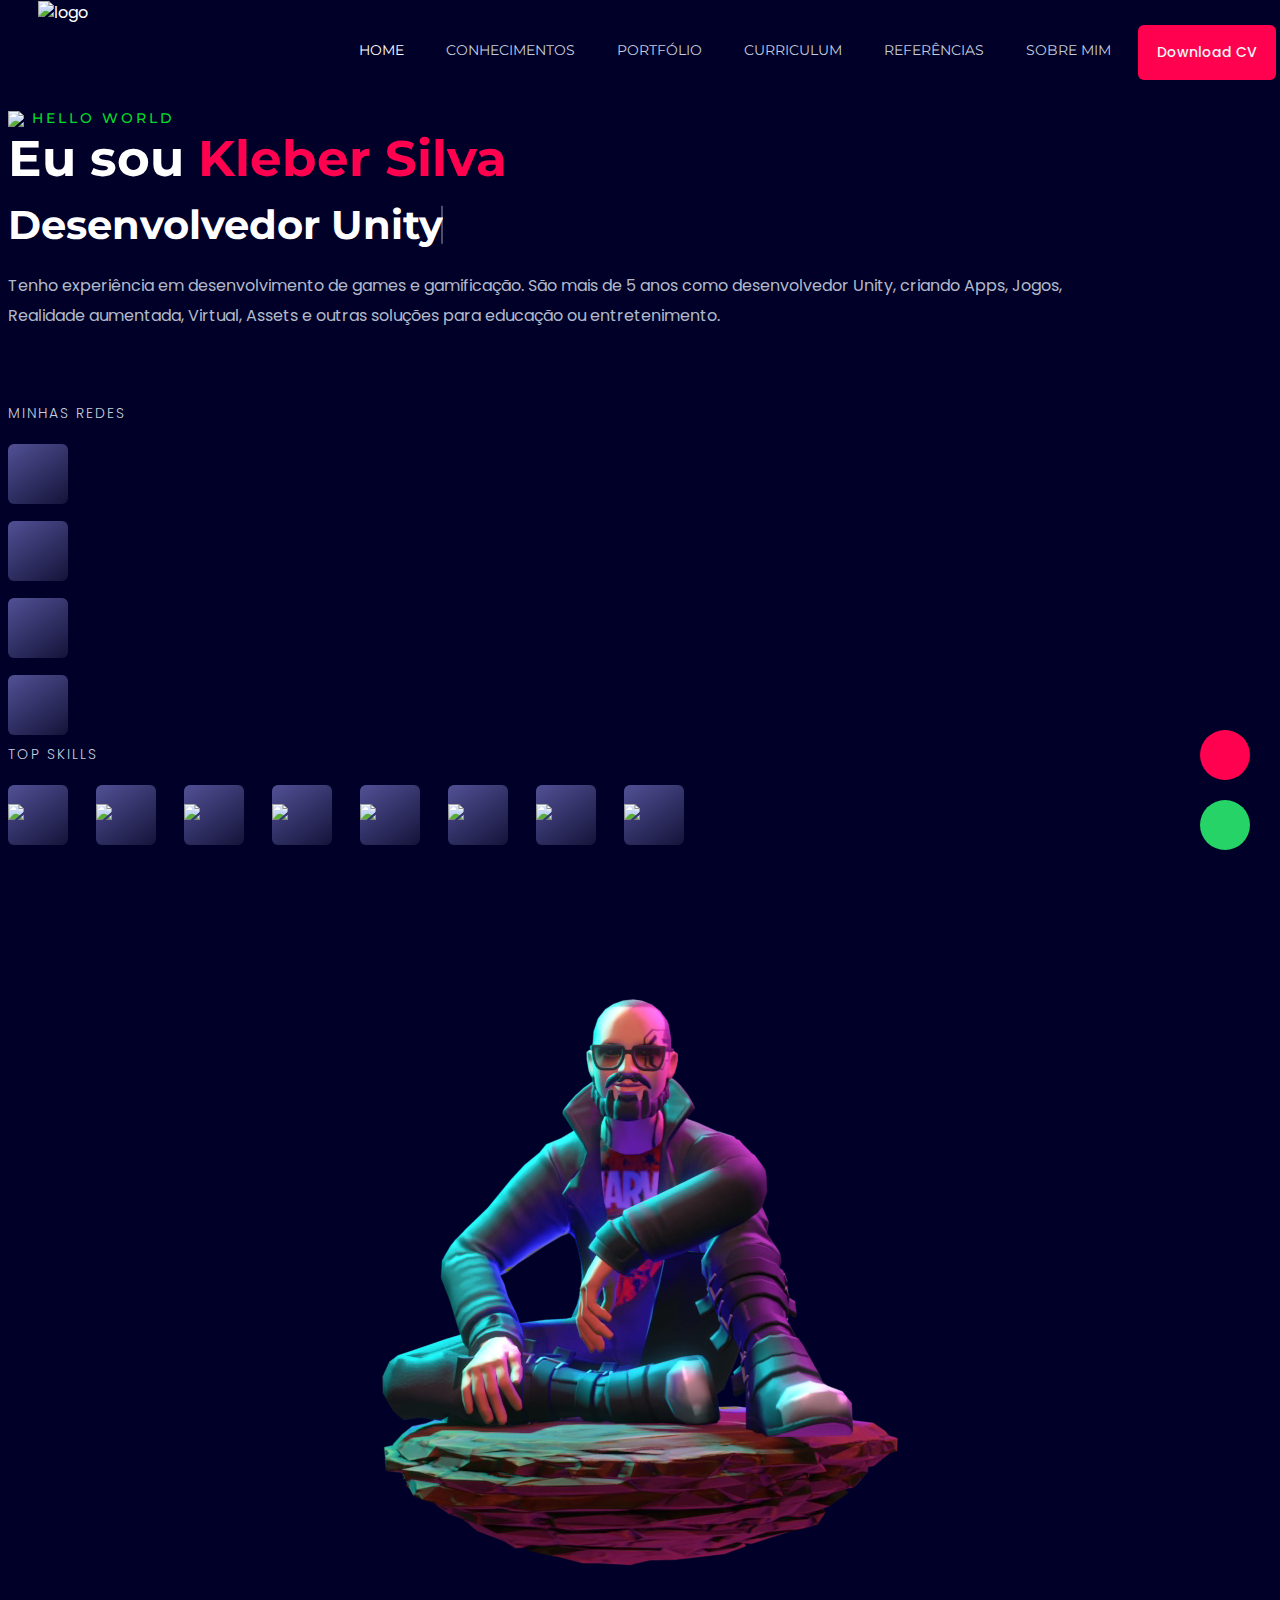
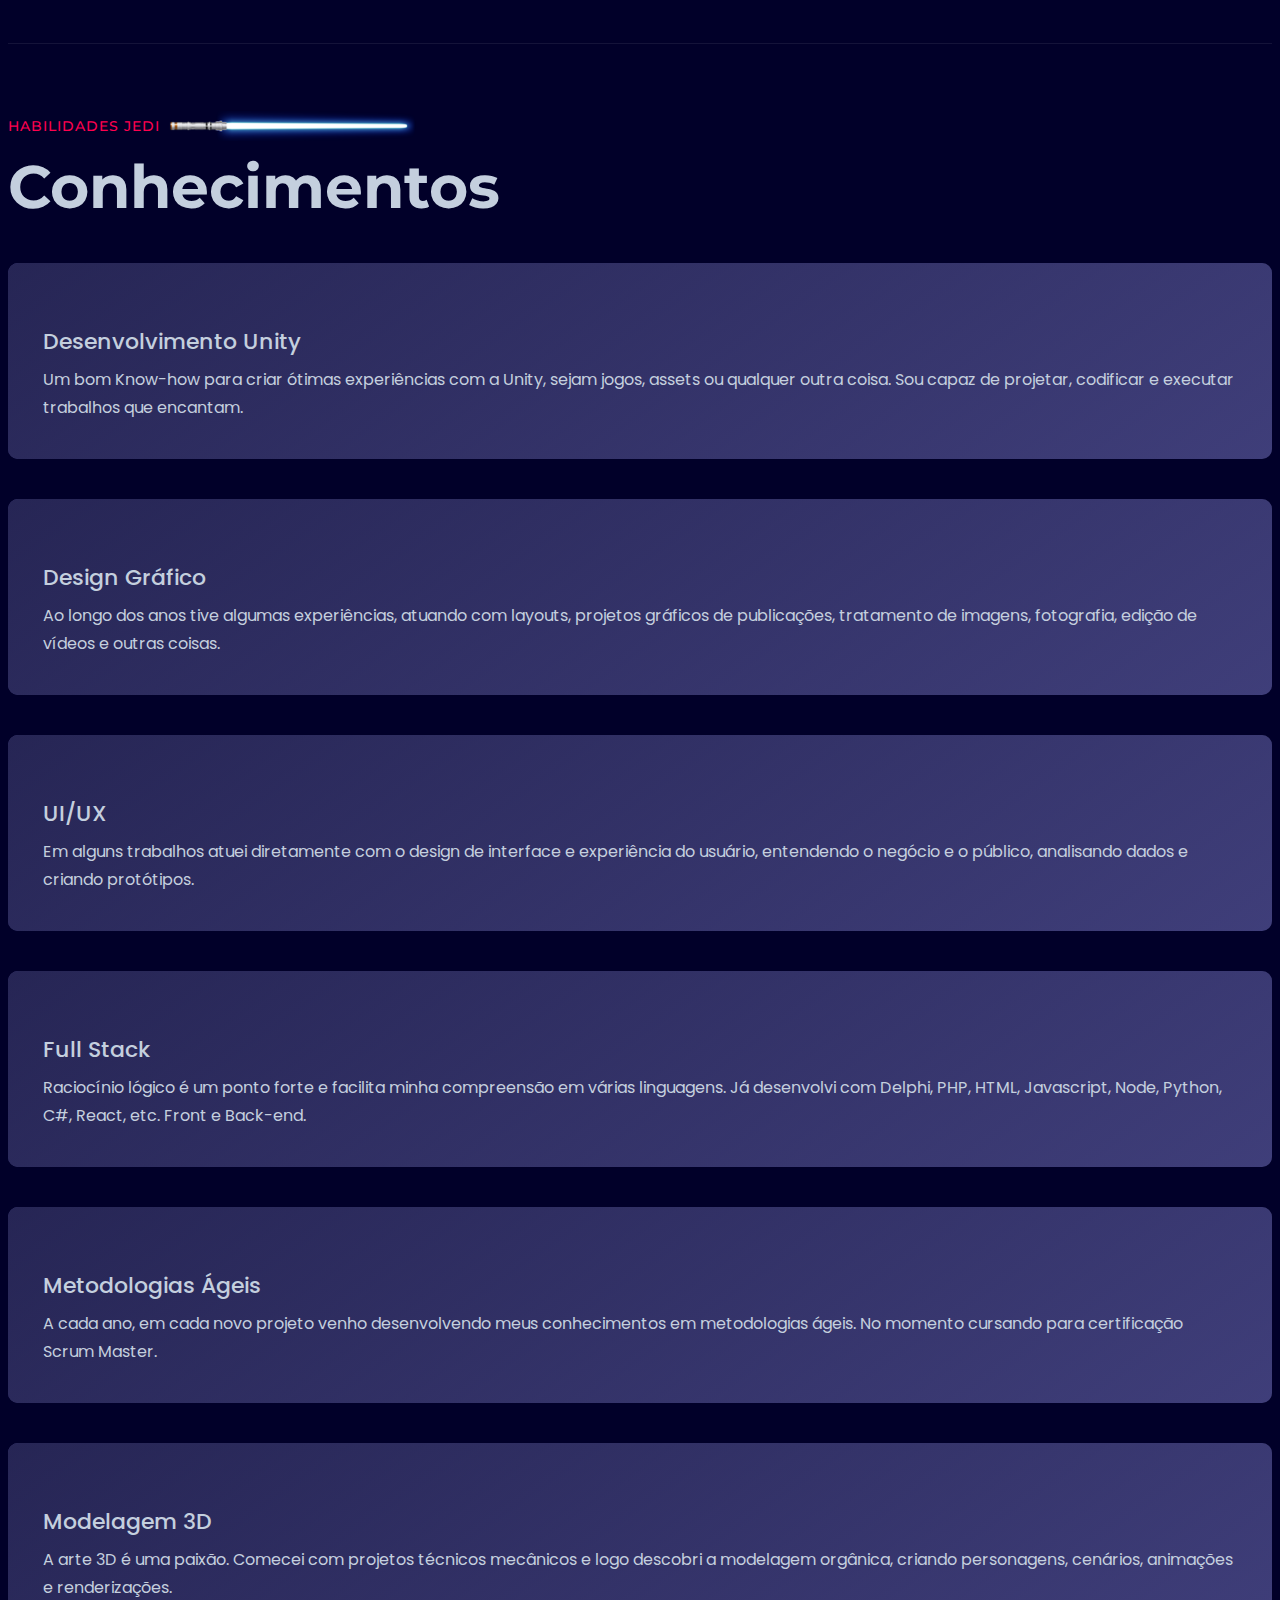
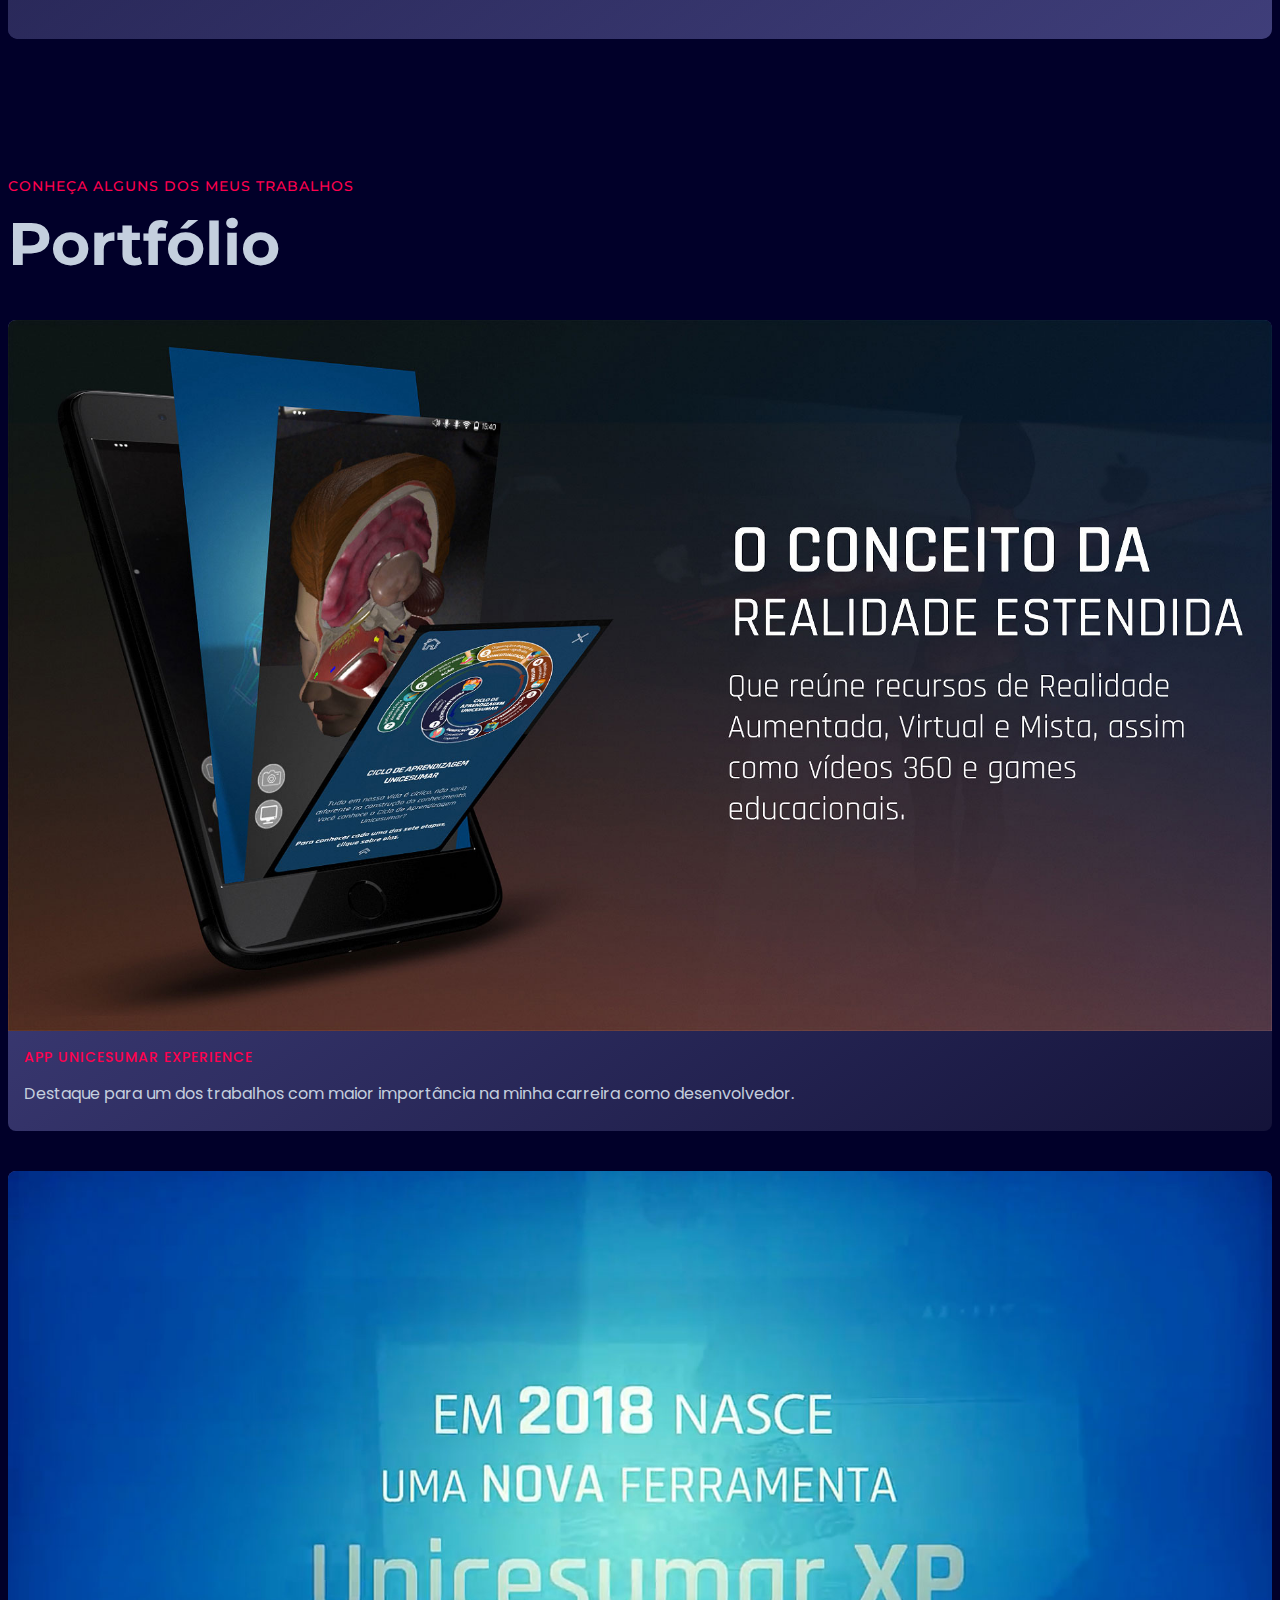
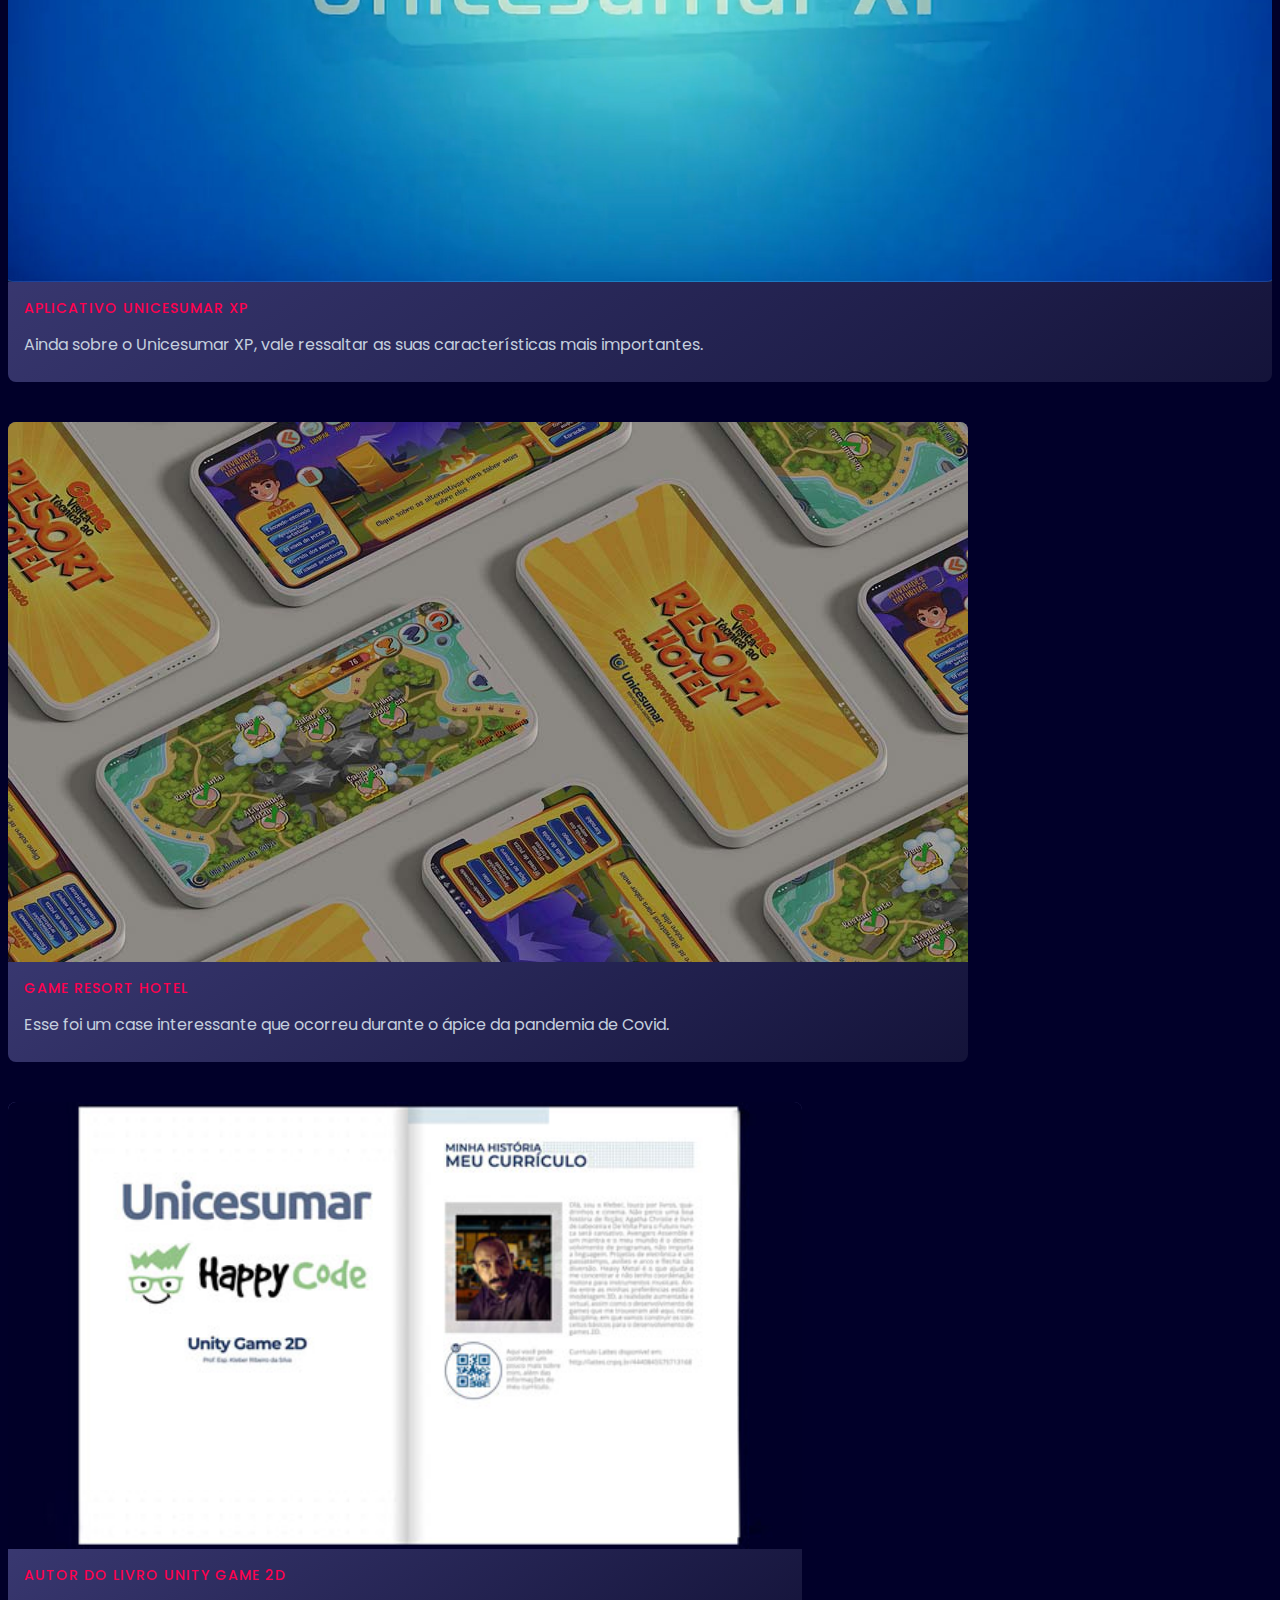
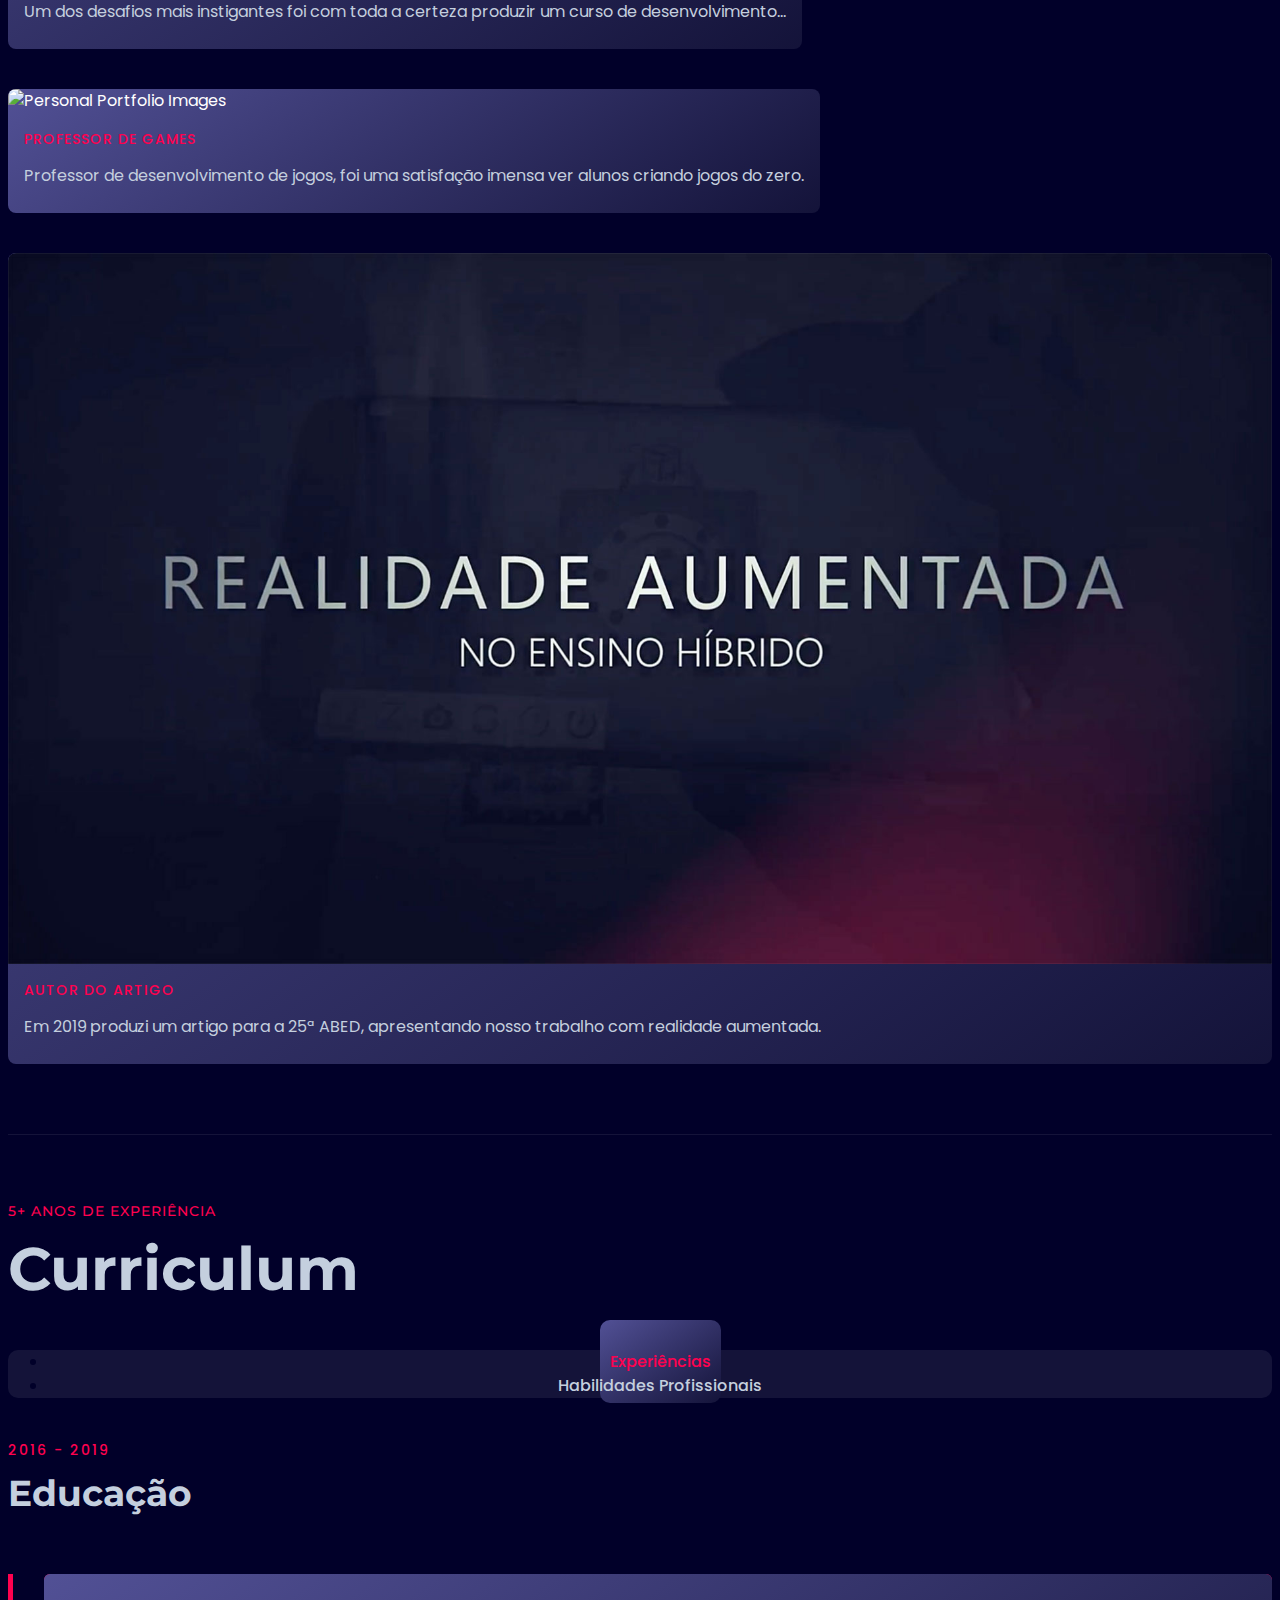
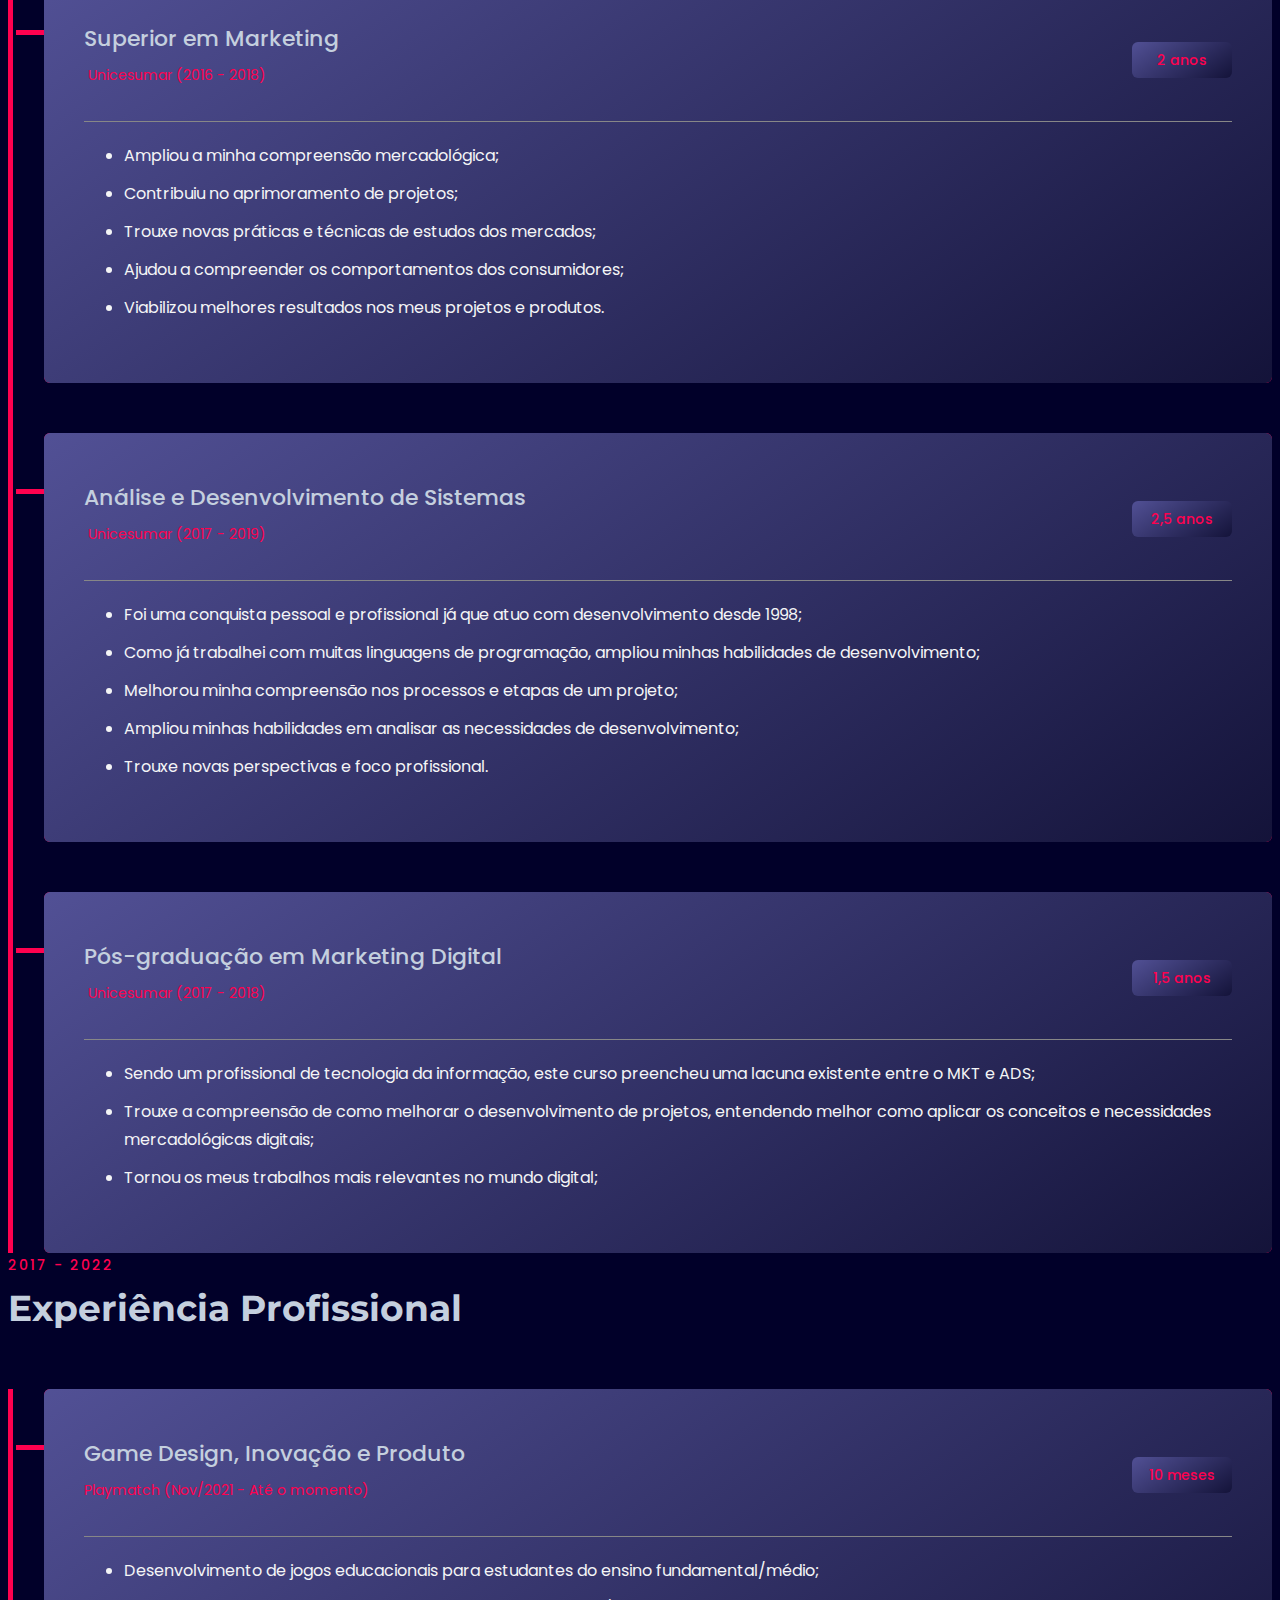
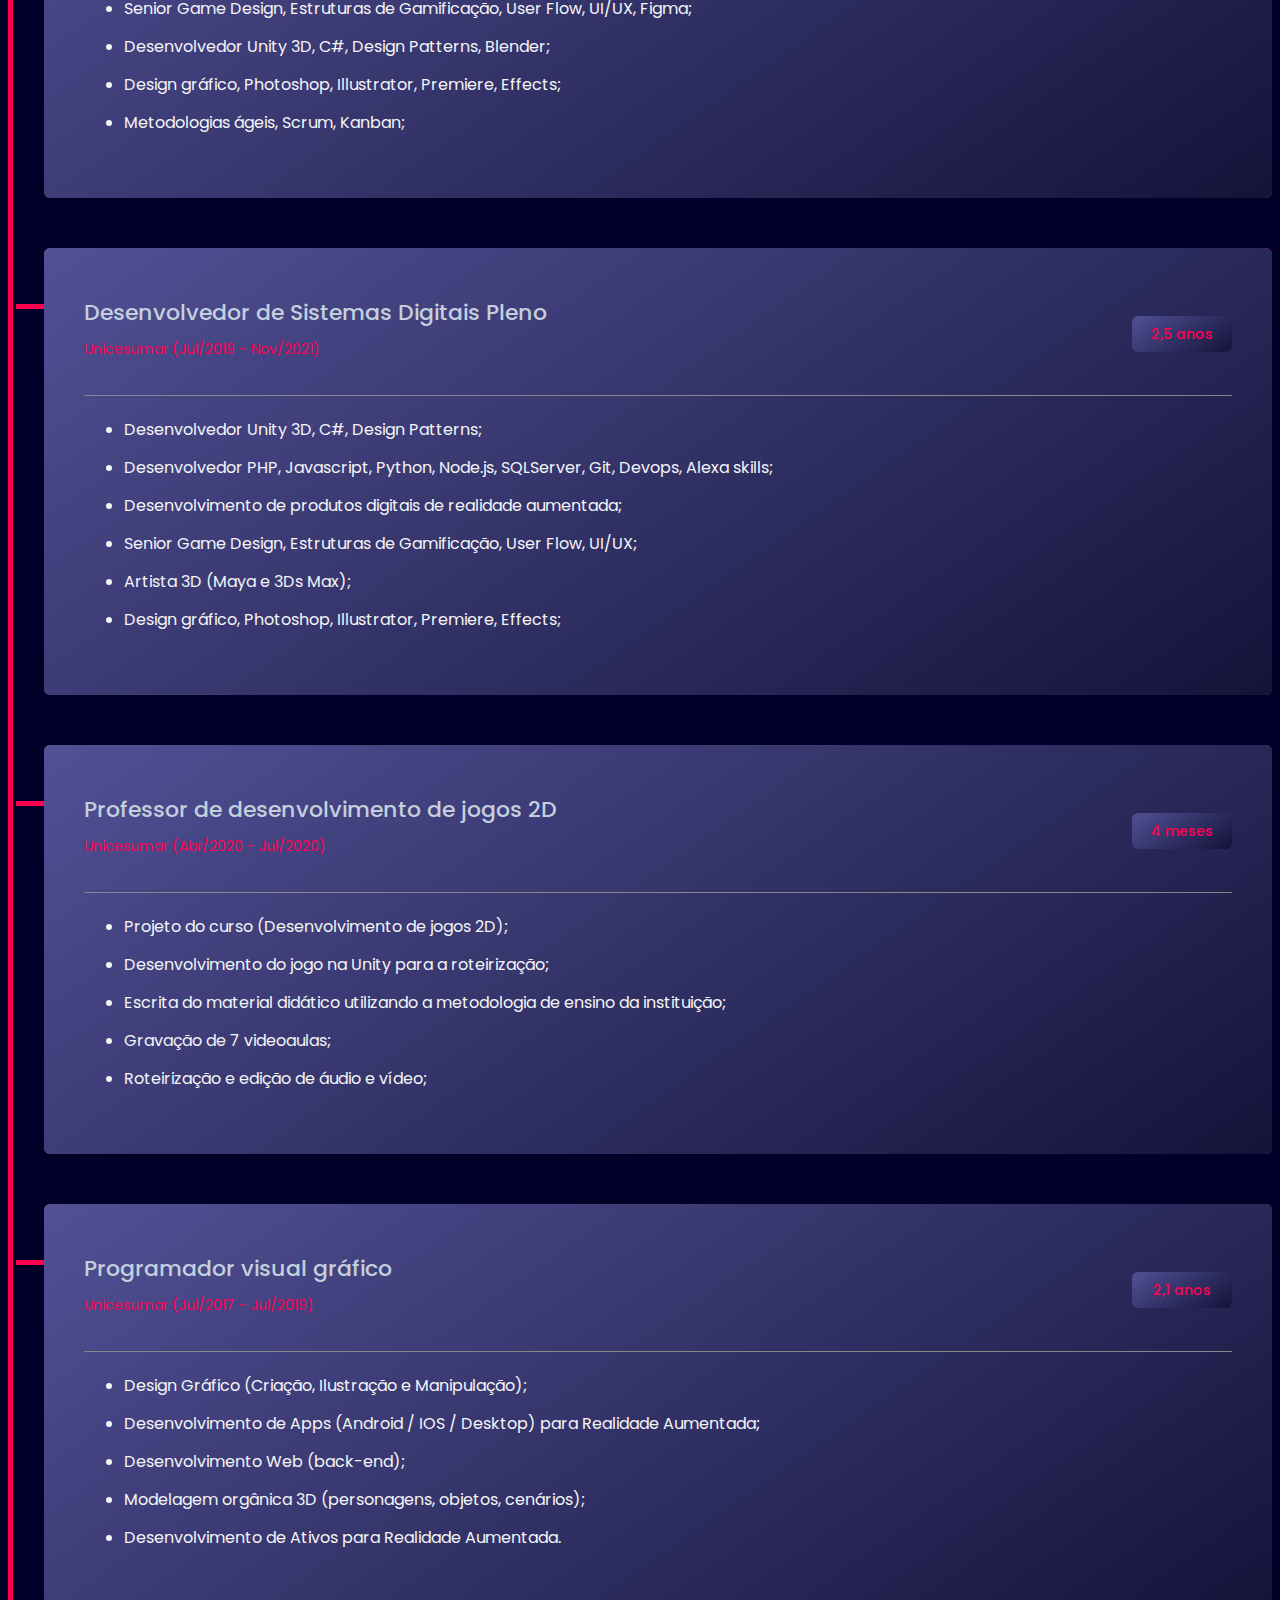
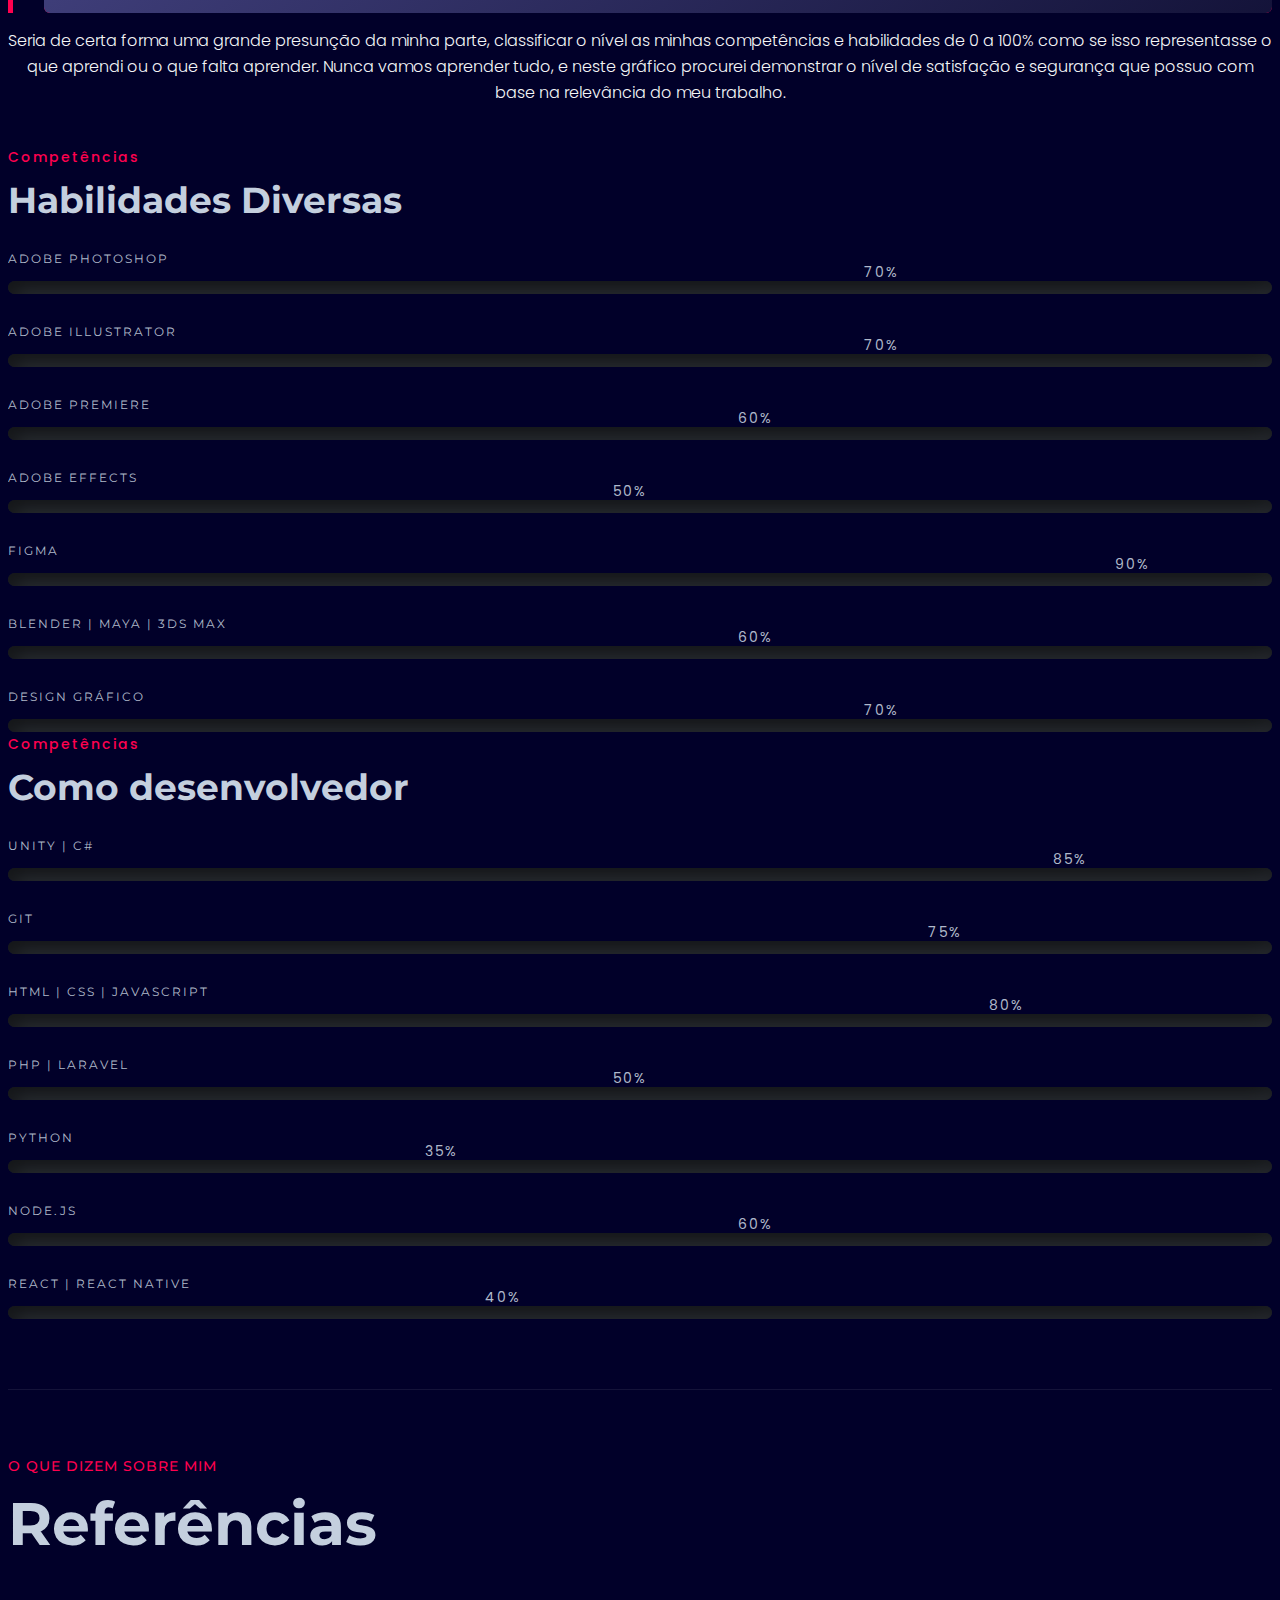
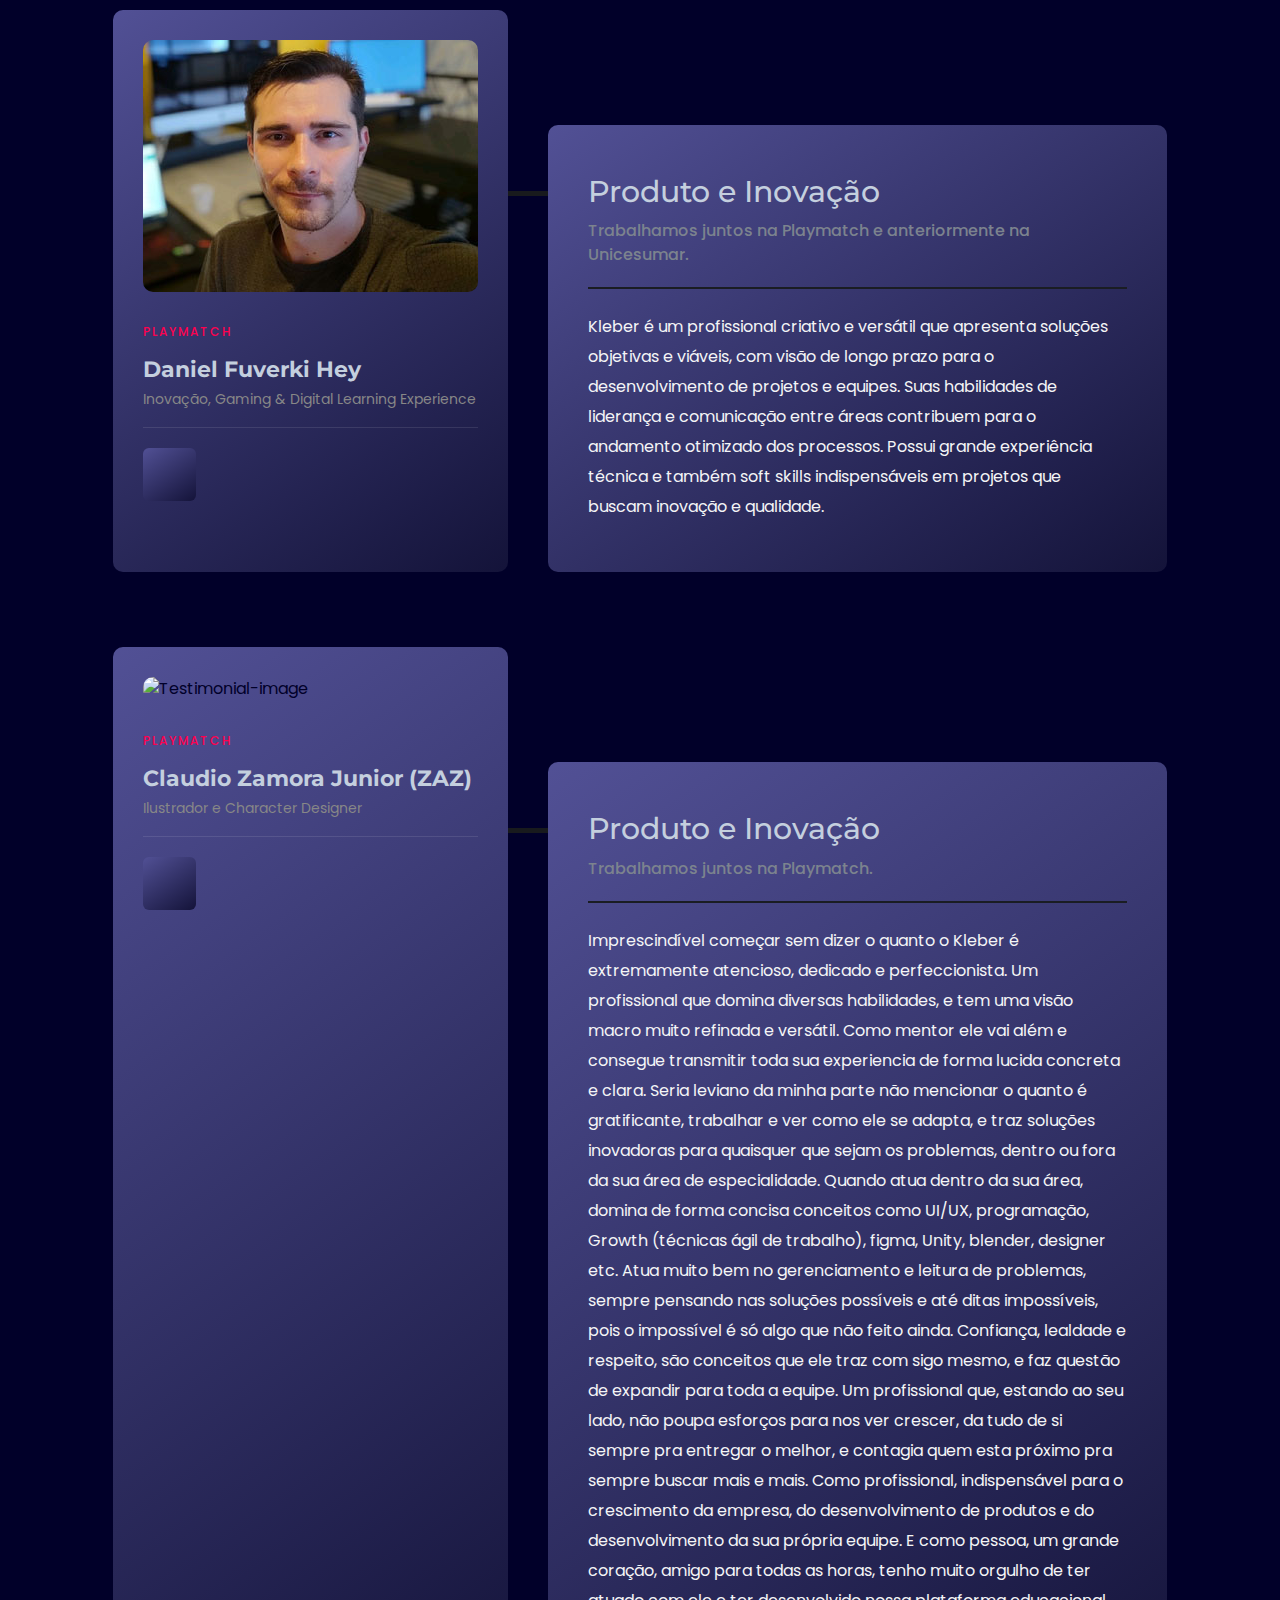
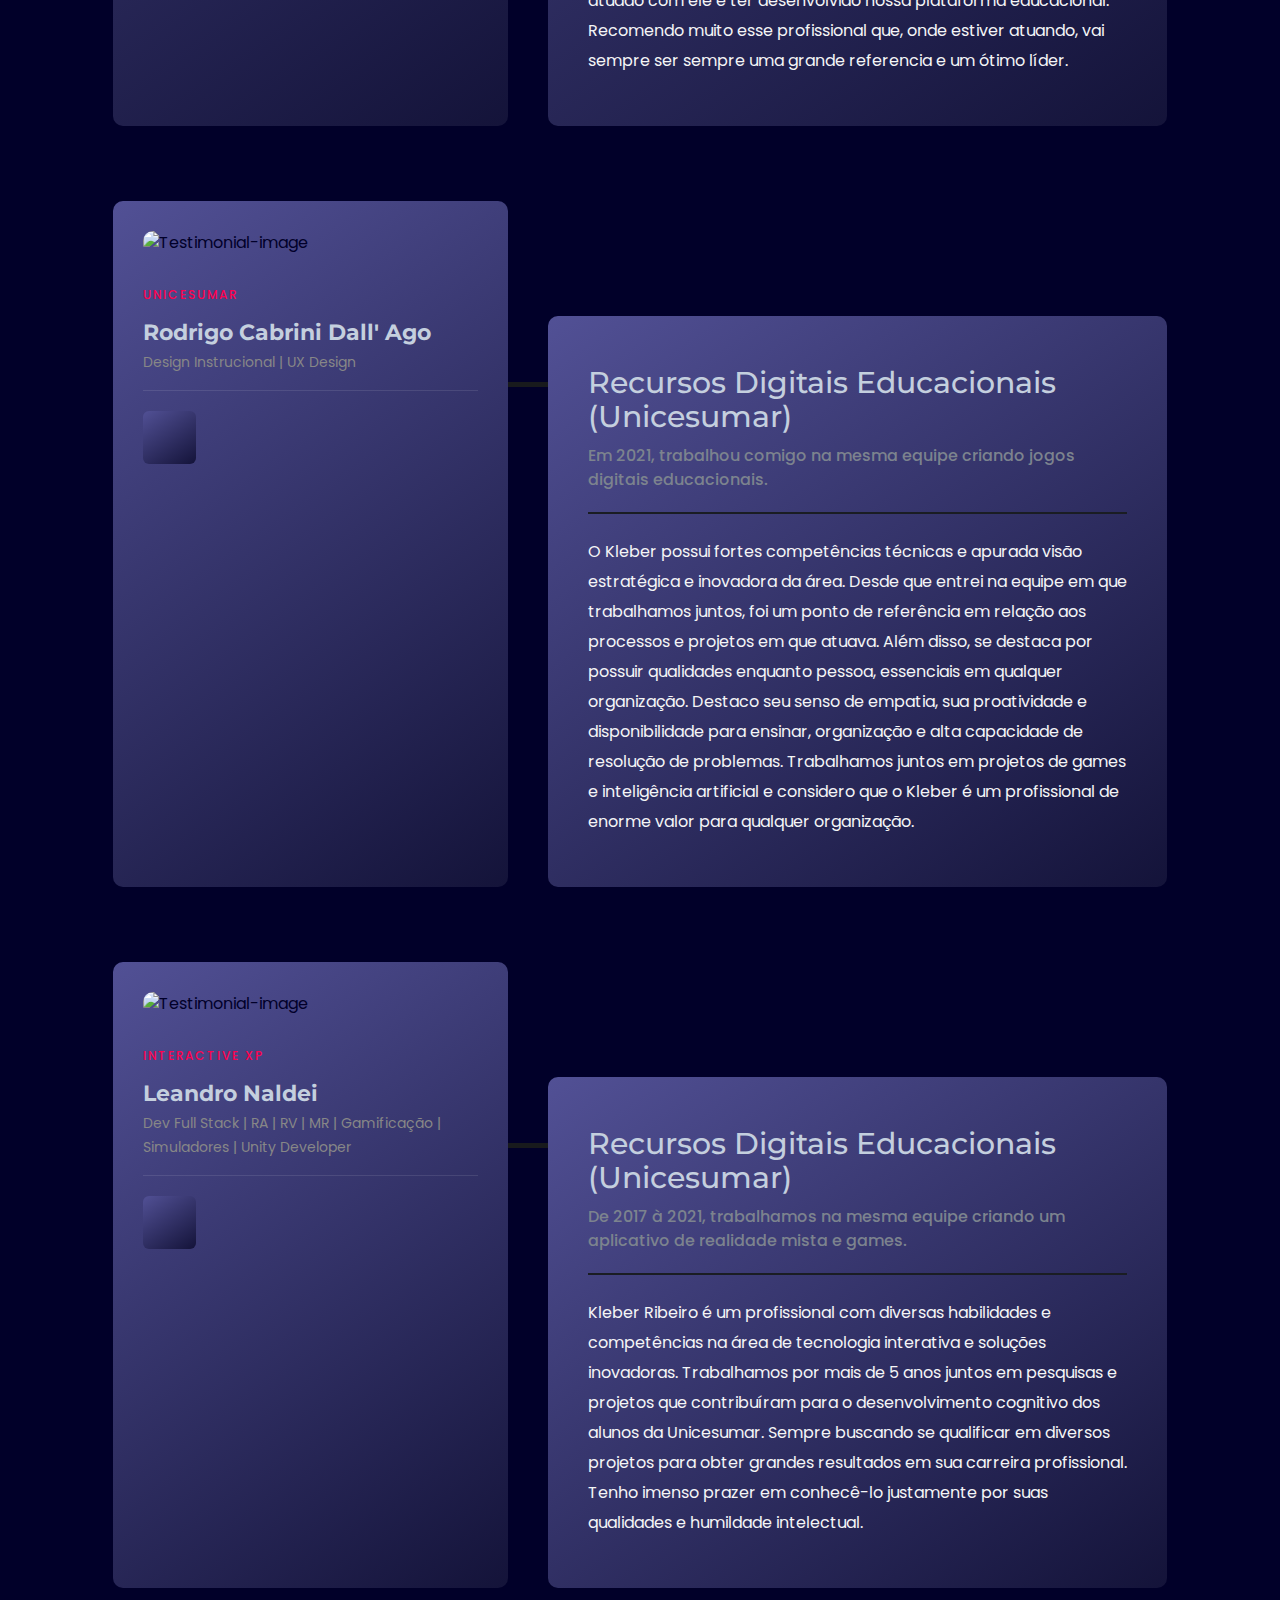
==== commit 3c8dac67: "Implementação de modal com url" ====
--- a/index.html
+++ b/index.html
@@ -1,25 +1,27 @@
 <!DOCTYPE html>
 <html lang="pt-BR">
-
-<head>
-    <meta charset="utf-8">
-    <meta http-equiv="x-ua-compatible" content="ie=edge">
+  <head>
+    <meta charset="utf-8" />
+    <meta http-equiv="x-ua-compatible" content="ie=edge" />
     <title>Kleber Silva | Game Developer</title>
     <meta name="robots" content="nofollow" />
-    <meta name="description" content="Portfólio de desenvolvedor de jogos digitais e design de games. Tenho experiência com desenvolvimento Unity, C#, Games, Realidade Aumentada e Assets.">
-    <meta name="viewport" content="width=device-width, initial-scale=1, shrink-to-fit=no">
-    
+    <meta
+      name="description"
+      content="Portfólio de desenvolvedor de jogos digitais e design de games. Tenho experiência com desenvolvimento Unity, C#, Games, Realidade Aumentada e Assets."
+    />
+    <meta name="viewport" content="width=device-width, initial-scale=1, shrink-to-fit=no" />
+
     <!-- Favicon -->
-    <link rel="shortcut icon" type="image/x-icon" href="assets/images/logo/logo-kleber-silva-simple.png">
+    <link rel="shortcut icon" type="image/x-icon" href="assets/images/logo/logo-kleber-silva-simple.png" />
 
     <!-- Style css -->
-    <link rel="stylesheet" href="assets/css/vendor/bootstrap.min.css">
-    <link rel="stylesheet" href="assets/css/vendor/slick.css">
-    <link rel="stylesheet" href="assets/css/vendor/slick-theme.css">
-    <link rel="stylesheet" href="assets/css/vendor/aos.css">
-    <link rel="stylesheet" href="assets/css/plugins/feature.css">
-    <link rel="stylesheet" href="assets/css/style.css">
-    <link rel="stylesheet" href="assets/icomoon.css">
+    <link rel="stylesheet" href="assets/css/vendor/bootstrap.min.css" />
+    <link rel="stylesheet" href="assets/css/vendor/slick.css" />
+    <link rel="stylesheet" href="assets/css/vendor/slick-theme.css" />
+    <link rel="stylesheet" href="assets/css/vendor/aos.css" />
+    <link rel="stylesheet" href="assets/css/plugins/feature.css" />
+    <link rel="stylesheet" href="assets/css/style.css" />
+    <link rel="stylesheet" href="assets/icomoon.css" />
 
     <!-- Scripts-->
     <script type="text/javascript" src="assets/js/browser-detect.js"></script>
@@ -27,615 +29,725 @@
     <!-- Google tag (gtag.js) -->
     <script async src="https://www.googletagmanager.com/gtag/js?id=G-FM6BNKRX17"></script>
     <script>
-        window.dataLayer = window.dataLayer || [];
-        function gtag()
-        {
-            dataLayer.push(arguments);
-        }
-        gtag('js', new Date());
-        gtag('config', 'G-FM6BNKRX17');
-    </script>    
-</head>
-
-<body class="template-color-1 spybody" data-spy="scroll" data-target=".navbar-example2" data-offset="70">
+      window.dataLayer = window.dataLayer || []
+      function gtag() {
+        dataLayer.push(arguments)
+      }
+      gtag('js', new Date())
+      gtag('config', 'G-FM6BNKRX17')
+    </script>
+
+    <!-- Google Tag Manager -->
+    <script>
+      (function (w, d, s, l, i) {
+        w[l] = w[l] || []
+        w[l].push({
+          'gtm.start': new Date().getTime(),
+          event: 'gtm.js',
+        })
+        var f = d.getElementsByTagName(s)[0],
+          j = d.createElement(s),
+          dl = l != 'dataLayer' ? '&l=' + l : ''
+        j.async = true
+        j.src = 'https://www.googletagmanager.com/gtm.js?id=' + i + dl
+        f.parentNode.insertBefore(j, f)
+      })(window, document, 'script', 'dataLayer', 'GTM-W2FWLP3')
+    </script>
+    <!-- End Google Tag Manager -->
+  </head>
+
+  <body class="template-color-1 spybody" data-spy="scroll" data-target=".navbar-example2" data-offset="70">
+    <!-- Google Tag Manager (noscript) -->
+    <noscript>
+        <iframe src="https://www.googletagmanager.com/ns.html?id=GTM-W2FWLP3" height="0" width="0" style="display:none;visibility:hidden"></iframe>
+    </noscript>
+    <!-- End Google Tag Manager (noscript) -->
 
     <!-- Start Header -->
     <header class="rn-header haeder-default black-logo-version header--fixed header--sticky">
-        <div class="header-wrapper rn-popup-mobile-menu m--0 row align-items-center">
-            
-            <!-- Start Header Left -->
-            <div class="col-lg-2 col-6">
-                <div class="header-left">
-                    <div class="logo">
-                        <a href="index.html">
-                            <img src="assets/images/logo/logo-kleber-silva.png" alt="logo">
-                        </a>
-                    </div>
-                </div>
-            </div>
-            <!-- End Header Left -->
-
-            <!-- Start Header Center -->
-            <div class="col-lg-10 col-6">
-                <div class="header-center">
-                    <nav id="sideNav" class="mainmenu-nav navbar-example2 d-none d-xl-block onepagenav">
-
-                        <!-- Start Mainmanu Nav -->
-                        <ul class="primary-menu nav nav-pills">
-                            <li class="nav-item current">
-                                <a class="nav-link" href="#home">Home</a>
-                            </li>
-                            <li class="nav-item">
-                                <a class="nav-link" href="#features">Conhecimentos</a>
-                            </li>
-                            <li class="nav-item">
-                                <a class="nav-link" href="#portfolio">Portfólio</a>
-                            </li>
-                            <li class="nav-item">
-                                <a class="nav-link" href="#resume">Curriculum</a>
-                            </li>
-                            <li class="nav-item">
-                                <a class="nav-link" href="#testimonial">Referências</a>
-                            </li>
-                            <li class="nav-item">
-                                <a class="nav-link" href="#about">Sobre mim</a>
-                            </li>
-                        </ul>
-                        <!-- End Mainmanu Nav -->
-
-                    </nav>
-
-                    
-                    <div class="header-right">
-                        <!-- Start Download CV -->
-                        <a class="rn-btn" target="_blank" href="assets/docs/Curriculum-vitae.pdf">
-                            <span>Download CV</span>
-                        </a>
-                        <!-- End Download CV  -->
-                        <div class="hamberger-menu d-block d-xl-none">
-                            <i id="menuBtn" class="feather-menu humberger-menu"></i>
-                        </div>
-                        <div class="close-menu d-block">
-                            <span class="closeTrigger">
-                                <i data-feather="x"></i>
-                            </span>
-                        </div>
-                    </div>
-                </div>
-            </div>
-            <!-- End Header Center -->
-
-        </div>
+      <div class="header-wrapper rn-popup-mobile-menu m--0 row align-items-center">
+        <!-- Start Header Left -->
+        <div class="col-lg-2 col-6">
+          <div class="header-left">
+            <div class="logo">
+              <a href="index.html">
+                <img src="assets/images/logo/logo-kleber-silva.png" alt="logo" />
+              </a>
+            </div>
+          </div>
+        </div>
+        <!-- End Header Left -->
+
+        <!-- Start Header Center -->
+        <div class="col-lg-10 col-6">
+          <div class="header-center">
+            <nav id="sideNav" class="mainmenu-nav navbar-example2 d-none d-xl-block onepagenav">
+              <!-- Start Mainmanu Nav -->
+              <ul class="primary-menu nav nav-pills">
+                <li class="nav-item current">
+                  <a class="nav-link" href="#home">Home</a>
+                </li>
+                <li class="nav-item">
+                  <a class="nav-link" href="#features">Conhecimentos</a>
+                </li>
+                <li class="nav-item">
+                  <a class="nav-link" href="#portfolio">Portfólio</a>
+                </li>
+                <li class="nav-item">
+                  <a class="nav-link" href="#resume">Curriculum</a>
+                </li>
+                <li class="nav-item">
+                  <a class="nav-link" href="#testimonial">Referências</a>
+                </li>
+                <li class="nav-item">
+                  <a class="nav-link" href="#about">Sobre mim</a>
+                </li>
+              </ul>
+              <!-- End Mainmanu Nav -->
+            </nav>
+
+            <div class="header-right">
+              <!-- Start Download CV -->
+              <a class="rn-btn" target="_blank" href="assets/docs/Curriculum-vitae.pdf">
+                <span>Download CV</span>
+              </a>
+              <!-- End Download CV  -->
+              <div class="hamberger-menu d-block d-xl-none">
+                <i id="menuBtn" class="feather-menu humberger-menu"></i>
+              </div>
+              <div class="close-menu d-block">
+                <span class="closeTrigger">
+                  <i data-feather="x"></i>
+                </span>
+              </div>
+            </div>
+          </div>
+        </div>
+        <!-- End Header Center -->
+      </div>
     </header>
     <!-- End Header Area -->
 
     <!-- Start Popup Mobile Menu  -->
     <div class="popup-mobile-menu">
-        <div class="inner">
-            <div class="menu-top">
-                <div class="menu-header">
-                    <a class="logo" href="index.html">
-                        <img src="assets/images/logo/logo-kleber-silva.png" alt="Personal Portfolio">
-                    </a>
-                    <div class="close-button">
-                        <button class="close-menu-activation close">
-                            <i data-feather="x"></i>
-                        </button>
-                    </div>
-                </div>
-                <p class="discription">
-                    São mais de 5 anos como desenvolvedor Unity, criando Apps, Jogos, Realidade aumentada e Virtual, 
-                    Assets e outra soluções para educação ou entretenimento.
-                </p>
-            </div>
-            <div class="content">
-                <ul class="primary-menu nav nav-pills onepagenav">
-                    <li class="nav-item current">
-                        <a class="nav-link smoth-animation active" href="#home">Home</a>
-                    </li>
-                    <li class="nav-item">
-                        <a class="nav-link smoth-animation" href="#features">Conhecimentos</a>
-                    </li>
-                    <li class="nav-item">
-                        <a class="nav-link smoth-animation" href="#portfolio">Portfólio</a>
-                    </li>
-                    <li class="nav-item">
-                        <a class="nav-link smoth-animation" href="#resume">Curriculum</a>
-                    </li>
-                    <li class="nav-item">
-                        <a class="nav-link smoth-animation" href="#testimonial">Referências</a>
-                    </li>
-                    <li class="nav-item">
-                        <a class="nav-link smoth-animation" href="#about">Sobre mim</a>
-                    </li>
-                </ul>
-
-                <!-- social sharea area -->
-                <div class="social-share-style-1 mt--40">
-                    <span class="title">Minhas redes</span>
-                    <ul class="social-share d-flex liststyle">
-                        <li class="linkedin">
-                            <a href="https://www.linkedin.com/in/kleber-ribeiro-da-silva/" target="_blank">
-                                <i data-feather="linkedin"></i>
-                            </a>
-                        </li>                                                
-                        <li class="instagram">
-                            <a href="https://www.instagram.com/klebersilvadev/" target="_blank">
-                                <i data-feather="instagram"></i>
-                            </a>
-                        </li>         
-                        <li class="facebook">
-                            <a href="https://www.facebook.com/kleber.ribeirodasilva/" target="_blank">
-                                <i data-feather="facebook"></i>
-                            </a>
-                        </li>
-                        <li class="facebook">
-                            <a href="https://github.com/krsmga/" target="_blank">
-                                <i data-feather="github"></i>
-                            </a>
-                        </li>
-                    </ul>
-                </div>
-                <!-- end -->
-
-            </div>
-        </div>
+      <div class="inner">
+        <div class="menu-top">
+          <div class="menu-header">
+            <a class="logo" href="index.html">
+              <img src="assets/images/logo/logo-kleber-silva.png" alt="Personal Portfolio" />
+            </a>
+            <div class="close-button">
+              <button class="close-menu-activation close">
+                <i data-feather="x"></i>
+              </button>
+            </div>
+          </div>
+          <p class="discription">
+            São mais de 5 anos como desenvolvedor Unity, criando Apps, Jogos, Realidade aumentada e Virtual, Assets e outra soluções para educação ou
+            entretenimento.
+          </p>
+        </div>
+        <div class="content">
+          <ul class="primary-menu nav nav-pills onepagenav">
+            <li class="nav-item current">
+              <a class="nav-link smoth-animation active" href="#home">Home</a>
+            </li>
+            <li class="nav-item">
+              <a class="nav-link smoth-animation" href="#features">Conhecimentos</a>
+            </li>
+            <li class="nav-item">
+              <a class="nav-link smoth-animation" href="#portfolio">Portfólio</a>
+            </li>
+            <li class="nav-item">
+              <a class="nav-link smoth-animation" href="#resume">Curriculum</a>
+            </li>
+            <li class="nav-item">
+              <a class="nav-link smoth-animation" href="#testimonial">Referências</a>
+            </li>
+            <li class="nav-item">
+              <a class="nav-link smoth-animation" href="#about">Sobre mim</a>
+            </li>
+          </ul>
+
+          <!-- social sharea area -->
+          <div class="social-share-style-1 mt--40">
+            <span class="title">Minhas redes</span>
+            <ul class="social-share d-flex liststyle">
+              <li class="linkedin">
+                <a href="https://www.linkedin.com/in/kleber-ribeiro-da-silva/" target="_blank">
+                  <i data-feather="linkedin"></i>
+                </a>
+              </li>
+              <li class="instagram">
+                <a href="https://www.instagram.com/klebersilvadev/" target="_blank">
+                  <i data-feather="instagram"></i>
+                </a>
+              </li>
+              <li class="facebook">
+                <a href="https://www.facebook.com/kleber.ribeirodasilva/" target="_blank">
+                  <i data-feather="facebook"></i>
+                </a>
+              </li>
+              <li class="facebook">
+                <a href="https://github.com/krsmga/" target="_blank">
+                  <i data-feather="github"></i>
+                </a>
+              </li>
+            </ul>
+          </div>
+          <!-- end -->
+        </div>
+      </div>
     </div>
     <!-- End Popup Mobile Menu  -->
 
     <main class="main-page-wrapper">
-
-        <!-- Start Slider Area -->
-        <div id="home" class="rn-slider-area">
-            <div class="slide slider-style-1">
-                <div class="container">
-                    <div class="row row--30 align-items-center">
-                        <div class="order-2 order-lg-1 col-lg-7 mt_md--50 mt_sm--50 mt_lg--30">
-                            <div class="content">
-                                <div class="inner">
-                                    <span class="subtitle">
-                                        <img src="assets/images/icons/hand.svg">Hello World<i class="terminal-blink" data-feather="terminal"></i>
-                                    </span>
-                                    <h1 class="title">Eu sou <span>Kleber Silva</span><br>
-                                        <span class="header-caption" id="page-top">
-
-                                            <!-- type headline start-->
-                                            <span class="cd-headline clip is-full-width">
-
-                                                <!-- ROTATING TEXT -->
-                                                <span class="cd-words-wrapper">
-                                                    <b class="is-visible">Desenvolvedor Unity</b>
-                                                    <b class="is-hidden">Designer de jogos</b>                                                    
-                                                    <b class="is-hidden">Realidade aumentada</b>
-                                                    <b class="is-hidden">Full Stack</b>
-                                                    <b class="is-hidden">Jogos digitais</b>
-                                                    <b class="is-hidden">Simuladores</b>
-                                                </span>
-                                            </span>                                                
-                                        </span>
-                                        <!-- type headline end -->
-
-                                    </h1>
-                                    <div>
-                                        <p class="description">
-                                            Tenho experiência em desenvolvimento de games e gamificação. São mais de 5 anos como desenvolvedor Unity, criando Apps, Jogos, Realidade aumentada, Virtual, Assets e outras soluções para educação ou entretenimento.
-                                        </p>                               
-                                    </div>
-                                </div>
-                                <div class="row">
-                                    <div class="col-lg-6 col-xl-6 col-md-6 col-sm-6 col-12">
-                                        <div class="social-share-inner-left">
-                                            <span class="title">minhas redes</span>
-                                            <ul class="social-share d-flex liststyle">
-                                                <li class="linkedin">
-                                                    <a href="https://www.linkedin.com/in/kleber-ribeiro-da-silva/" target="_blank">
-                                                        <i data-feather="linkedin"></i>
-                                                    </a>
-                                                </li>                                                
-                                                <li class="instagram">
-                                                    <a href="https://www.instagram.com/klebersilvadev/" target="_blank">
-                                                        <i data-feather="instagram"></i>
-                                                    </a>
-                                                </li>         
-                                                <li class="facebook">
-                                                    <a href="https://www.facebook.com/kleber.ribeirodasilva/" target="_blank">
-                                                        <i data-feather="facebook"></i>
-                                                    </a>
-                                                </li>
-                                                <li class="facebook">
-                                                    <a href="https://github.com/krsmga/" target="_blank">
-                                                        <i data-feather="github"></i>
-                                                    </a>
-                                                </li>
-                                            </ul>
-                                        </div>
-                                    </div>
-                                    <div class="col-lg-6 col-xl-6 col-md-6 col-sm-6 col-12 mt_mobile--30">
-                                        <div class="skill-share-inner">
-                                            <span class="title">Top skills</span>
-                                            <ul class="skill-share d-flex liststyle">
-                                                <li><img src="assets/images/icons/icons-25.png" alt="Unity"></li>
-                                                <li><img src="assets/images/icons/icons-28.png" alt="Blender"></li>
-                                                <li><img src="assets/images/icons/icons-29.png" alt="Maya"></li>
-                                                <li><img src="assets/images/icons/icons-03.png" alt="Figma"></li>
-                                                <li><img src="assets/images/icons/icons-04.png" alt="Photoshop"></li>
-                                                <li><img src="assets/images/icons/icons-26.png" alt="Illustrator"></li>
-                                                <li><img src="assets/images/icons/icons-18.png" alt="Html"></li>
-                                                <li><img src="assets/images/icons/icons-16.png" alt="React"></li>                                                
-                                            </ul>
-                                        </div>
-                                    </div>
-                                </div>
-                            </div>
-                        </div>
-
-                        <div class="order-1 order-lg-2 col-lg-5">
-                            <div class="thumbnail">
-                                <div class="inner">
-                                    <img id="image-banner" src="assets/videos/avatar-526x748.png">
-                                    <video id="video-banner" autoplay loop muted playsinline>
-                                        <!--<source src="assets/videos/avatar-526x748.mp4" type="video/mp4">-->
-                                        <source src="assets/videos/avatar-526x748.webm" type="video/webm">                                        
-                                    </video>
-                                </div>
-                            </div>
-                        </div>
-                    </div>
-                </div>
-            </div>
-        </div>
-        <!-- End Slider Area -->
-
-        <script type="text/javascript">
-            var browser = getBrowser();
-            
-            if ( browser == 'safari') 
-            {
-                var element = document.getElementById('video-banner');
-                element.classList.add('hidden');
-            } else {
-                var element = document.getElementById('image-banner');
-                element.classList.add('hidden');
-            }            
-        </script>
-
-        <!-- Start Service Area -->
-        <div class="rn-service-area rn-section-gap section-separator" id="features">
-            <div class="container">
-                <div class="row">
-                    <div class="col-lg-12">
-                        <div class="section-title text-left" data-aos="fade-up" data-aos-duration="500" data-aos-delay="100" data-aos-once="true">
-                            <span class="subtitle">Habilidades Jedi<img class="jedi" src="assets/images/icons/light-saber.png"></span>                            
-                            <h2 class="title-1">Conhecimentos</h2>
-                        </div>
-                    </div>
-                </div>
-                <div class="row row--25 mt_md--10 mt_sm--10">
-
-                    <!-- Start Single Service -->
-                    <div data-aos="fade-up" data-aos-duration="500" data-aos-delay="100" data-aos-once="true" class="col-lg-6 col-xl-4 col-md-6 col-sm-12 col-12 mt--40 mt_md--30 mt_sm--30">
-                        <div class="rn-service" data-bs-toggle="modal" data-bs-target="#modalUnityDeveloper">
-                            <div class="inner">
-                                <div class="icon">
-                                    <i data-feather="target"></i>
-                                </div>
-                                <div class="content">
-                                    <h4 class="title">
-                                        <a href="javascript:void(0)">Desenvolvimento Unity</a>
-                                    </h4>
-                                    <p class="description">
-                                        Um bom Know-how para criar ótimas experiências com a Unity, sejam jogos, 
-                                        assets ou qualquer outra coisa. Sou capaz de projetar, codificar e executar trabalhos que 
-                                        encantam.
-                                    </p>
-                                    <a class="read-more-button" href="javascript:void(0)">
-                                        <i class="feather-arrow-right"></i>
-                                    </a>
-                                </div>
-                            </div>
-                            <a class="over-link" href="javascript:void(0)"></a>
-                        </div>
-                    </div>
-                    <!-- End SIngle Service -->
-
-                    <!-- Start Single Service -->
-                    <div data-aos="fade-up" data-aos-duration="500" data-aos-delay="300" data-aos-once="true" class="col-lg-6 col-xl-4 col-md-6 col-sm-12 col-12 mt--40 mt_md--30 mt_sm--30">
-                        <div class="rn-service" data-bs-toggle="modal" data-bs-target="#modalGraphicDesign">
-                            <div class="inner">
-                                <div class="icon">
-                                    <i data-feather="pen-tool"></i>
-                                </div>
-                                <div class="content">
-                                    <h4 class="title"><a href="javascript:void(0)">Design Gráfico</a></h4>
-                                    <p class="description">
-                                        Ao longo dos anos tive algumas experiências, atuando com layouts, projetos gráficos de publicações, tratamento de imagens, fotografia, edição de vídeos e outras coisas.
-                                    </p>
-                                    <a class="read-more-button" href="javascript:void(0)"><i class="feather-arrow-right"></i></a>
-                                </div>
-                            </div>
-                            <a class="over-link" href="javascript:void(0)"></a>
-                        </div>
-                    </div>
-                    <!-- End SIngle Service -->
-
-                    <!-- Start Single Service -->
-                    <div data-aos="fade-up" data-aos-duration="500" data-aos-delay="500" data-aos-once="true" class="col-lg-6 col-xl-4 col-md-6 col-sm-12 col-12 mt--40 mt_md--30 mt_sm--30">
-                        <div class="rn-service" data-bs-toggle="modal" data-bs-target="#modalUIUX">                            
-                            <div class="inner">
-                                <div class="icon">
-                                    <i data-feather="users"></i>
-                                </div>
-                                <div class="content">
-                                    <h4 class="title"><a href="javascript:void(0)">UI/UX</a></h4>
-                                    <p class="description">
-                                        Em alguns trabalhos atuei diretamente com o design de interface e experiência do usuário, entendendo o negócio e o público, analisando dados e criando protótipos.
-                                    </p>
-                                    <a class="read-more-button" href="javascript:void(0)"><i class="feather-arrow-right"></i></a>
-                                </div>
-                            </div>
-                            <a class="over-link" href="javascript:void(0)"></a>
-                        </div>
-                    </div>
-                    <!-- End SIngle Service -->
-
-                    <!-- Start Single Service -->
-                    <div data-aos="fade-up" data-aos-duration="500" data-aos-delay="100" data-aos-once="true" class="col-lg-6 col-xl-4 col-md-6 col-sm-12 col-12 mt--40 mt_md--30 mt_sm--30">
-                        <div class="rn-service" data-bs-toggle="modal" data-bs-target="#modalFullStack">                            
-                            <div class="inner">
-                                <div class="icon">
-                                    <i data-feather="code"></i>
-                                </div>
-                                <div class="content">
-                                    <h4 class="title"><a href="javascript:void(0)">Full Stack</a></h4>
-                                    <p class="description">
-                                        Raciocínio lógico é um ponto forte e facilita minha compreensão em várias linguagens. Já desenvolvi com Delphi, PHP, HTML, Javascript, Node, Python, C#, React, etc. Front e Back-end.
-                                    </p>
-                                    <a class="read-more-button" href="javascript:void(0)"><i class="feather-arrow-right"></i></a>
-                                </div>
-                            </div>
-                            <a class="over-link" href="javascript:void(0)"></a>
-                        </div>
-                    </div>
-                    <!-- End SIngle Service -->
-
-                    <!-- Start Single Service -->
-                    <div data-aos="fade-up" data-aos-duration="500" data-aos-delay="300" data-aos-once="true" class="col-lg-6 col-xl-4 col-md-6 col-sm-12 col-12 mt--40 mt_md--30 mt_sm--30">
-                        <div class="rn-service" data-bs-toggle="modal" data-bs-target="#modalAgileMethodologies">                            
-                            <div class="inner">
-                                <div class="icon">
-                                    <i data-feather="layers"></i>
-                                </div>
-                                <div class="content">
-                                    <h4 class="title"><a href="javascript:void(0)">Metodologias Ágeis</a></h4>
-                                    <p class="description">
-                                        A cada ano, em cada novo projeto venho desenvolvendo meus conhecimentos em metodologias ágeis. No momento cursando para certificação Scrum Master.
-                                    </p>
-                                    <a class="read-more-button" href="javascript:void(0)"><i class="feather-arrow-right"></i></a>
-                                </div>
-                            </div>
-                            <a class="over-link" href="javascript:void(0)"></a>
-                        </div>
-                    </div>
-                    <!-- End SIngle Service -->
-
-                    <!-- Start Single Service -->
-                    <div data-aos="fade-up" data-aos-duration="500" data-aos-delay="500" data-aos-once="true" class="col-lg-6 col-xl-4 col-md-6 col-sm-12 col-12 mt--40 mt_md--30 mt_sm--30">
-                        <div class="rn-service" data-bs-toggle="modal" data-bs-target="#modal3DModeling">                            
-                            <div class="inner">
-                                <div class="icon">
-                                    <i data-feather="box"></i>
-                                </div>
-                                <div class="content">
-                                    <h4 class="title"><a href="javascript:void(0)">Modelagem 3D</a></h4>
-                                    <p class="description">
-                                        A arte 3D é uma paixão. Comecei com projetos técnicos mecânicos e logo descobri a modelagem orgânica, criando personagens, cenários, animações e renderizações.
-                                    </p>
-                                    <a class="read-more-button" href="javascript:void(0)"><i class="feather-arrow-right"></i></a>
-                                </div>
-                            </div>
-                            <a class="over-link" href="javascript:void(0)"></a>
-                        </div>
-                    </div>
-                    <!-- End SIngle Service -->
-
-                </div>
-            </div>
-        </div>
-        <!-- End Service Area  -->
-
-        <!-- Start Portfolio Area -->
-        <div class="rn-portfolio-area rn-section-gap " id="portfolio">
-            <div class="container">
-                <div class="row">
-                    <div class="col-lg-12">
-                        <div data-aos="fade-up" data-aos-duration="1000" data-aos-delay="200" data-aos-once="true" class="section-title text-left">
-                            <span class="subtitle">Conheça alguns dos meus trabalhos</span>
-                            <h2 class="title">Portfólio</h2>
-                        </div>
-                    </div>
-                </div>
-                <div class="row row--25 plr_sm--10">
-                    <!-- Start Single Portfolio -->
-                    <div data-aos="fade-up" data-aos-duration="1000" data-aos-delay="200" data-aos-once="true" class="col-lg-6 col-xl-4 col-md-6 col-12 mt--40 mt_lg--30 mt_md--30 mt_sm--30">
-                        <div class="rn-portfolio" data-bs-toggle="modal" data-bs-target="#modalPortfolio1">
-                            <div class="inner">
-                                <div class="thumbnail">
-                                    <a href="javascript:void(0)">
-                                        <img src="assets/videos/unicesumarxp-teaser2-720p.jpg" alt="Personal Portfolio Images">
-                                    </a>
-                                </div>
-                                <div class="content">
-                                    <div class="category-info">
-                                        <div class="category-list">
-                                            <a href="javascript:void(0)">APP Unicesumar Experience</a>
-                                        </div>                                        
-                                    </div>
-                                    <div class="title">
-                                        <a href="javascript:void(0)">
-                                            Destaque para um dos trabalhos com maior importância na minha carreira como desenvolvedor.
-                                            <i class="feather-arrow-up-right"></i>
-                                        </a>
-                                    </div>
-                                </div>
-                            </div>
-                        </div>
-                    </div>
-                    <!-- End Single Portfolio -->
-
-                    <!-- Start Single Portfolio -->
-                    <div data-aos="fade-up" data-aos-duration="1000" data-aos-delay="400" data-aos-once="true" class="col-lg-6 col-xl-4 col-md-6 col-12 mt--40 mt_lg--30 mt_md--30 mt_sm--30">
-                        <div class="rn-portfolio" data-bs-toggle="modal" data-bs-target="#modalPortfolio2">
-                            <div class="inner">
-                                <div class="thumbnail">
-                                    <a href="javascript:void(0)">
-                                        <img src="assets/videos/unicesumarxp-teaser-1-720p.jpg" alt="Personal Portfolio Images">
-                                    </a>
-                                </div>
-                                <div class="content">
-                                    <div class="category-info">
-                                        <div class="category-list">
-                                            <a href="javascript:void(0)">Aplicativo Unicesumar XP</a>
-                                        </div>                                        
-                                    </div>
-                                    <div class="title">
-                                        <a href="javascript:void(0)">Ainda sobre o Unicesumar XP, vale ressaltar as suas características mais importantes.
-                                            <i class="feather-arrow-up-right"></i>
-                                        </a>
-                                    </div>
-                                </div>
-                            </div>
-                        </div>
-                    </div>
-                    <!-- End Single Portfolio -->
-
-                    <!-- Start Single Portfolio -->
-                    <div data-aos="fade-up" data-aos-duration="1000" data-aos-delay="600" data-aos-once="true" class="col-lg-6 col-xl-4 col-md-6 col-12 mt--40 mt_lg--30 mt_md--30 mt_sm--30">
-                        <div class="rn-portfolio" data-bs-toggle="modal" data-bs-target="#modalPortfolio3">
-                            <div class="inner">
-                                <div class="thumbnail">
-                                    <a href="javascript:void(0)">
-                                        <img src="assets/videos/game-resort-hotel-720p.jpg" alt="Personal Portfolio Images">
-                                    </a>
-                                </div>
-                                <div class="content">
-                                    <div class="category-info">
-                                        <div class="category-list">
-                                            <a href="javascript:void(0)">Game Resort Hotel</a>
-                                        </div>                                        
-                                    </div>
-                                    <div class="title">
-                                        <a href="javascript:void(0)">Esse foi um case interessante que ocorreu durante o ápice da pandemia de Covid.
-                                            <i class="feather-arrow-up-right"></i>
-                                        </a>
-                                    </div>
-                                </div>
-                            </div>
-                        </div>
-                    </div>
-                    <!-- End Single Portfolio -->
-                    <!-- Start Single Portfolio -->
-                    <div data-aos="fade-up" data-aos-duration="1000" data-aos-delay="200" data-aos-once="true" class="col-lg-6 col-xl-4 col-md-6 col-12 mt--40 mt_lg--30 mt_md--30 mt_sm--30">
-                        <div class="rn-portfolio" data-bs-toggle="modal" data-bs-target="#modalPortfolio4">
-                            <div class="inner">
-                                <div class="thumbnail">
-                                    <a href="javascript:void(0)">
-                                        <img src="assets/images/about/livroaberto.jpg" alt="Personal Portfolio Images">
-                                    </a>
-                                </div>
-                                <div class="content">
-                                    <div class="category-info">
-                                        <div class="category-list">
-                                            <a href="javascript:void(0)">Autor do Livro Unity Game 2D</a>
-                                        </div>                                        
-                                    </div>
-                                    <div class="title">
-                                        <a href="javascript:void(0)">Um dos desafios mais instigantes foi com toda a certeza produzir um curso de desenvolvimento...
-                                            <i class="feather-arrow-up-right"></i>
-                                        </a>
-                                    </div>
-                                </div>
-                            </div>
-                        </div>
-                    </div>
-                    <!-- End Single Portfolio -->
-
-                    <!-- Start Single Portfolio -->
-                    <div data-aos="fade-up" data-aos-duration="1000" data-aos-delay="400" data-aos-once="true" class="col-lg-6 col-xl-4 col-md-6 col-12 mt--40 mt_lg--30 mt_md--30 mt_sm--30">
-                        <div class="rn-portfolio" data-bs-toggle="modal" data-bs-target="#modalPortfolio5">
-                            <div class="inner">
-                                <div class="thumbnail">
-                                    <a href="javascript:void(0)">
-                                        <img src="assets/videos/aula-happycode-720p.jpg" alt="Personal Portfolio Images">
-                                    </a>
-                                </div>
-                                <div class="content">
-                                    <div class="category-info">
-                                        <div class="category-list">
-                                            <a href="javascript:void(0)">Professor de Games</a>
-                                        </div>                                        
-                                    </div>
-                                    <div class="title">
-                                        <a href="javascript:void(0)">Professor de desenvolvimento de jogos, foi uma satisfação imensa ver alunos criando jogos do zero.
-                                            <i class="feather-arrow-up-right"></i>
-                                        </a>
-                                    </div>
-                                </div>
-                            </div>
-                        </div>
-                    </div>
-                    <!-- End Single Portfolio -->
-
-                    <!-- Start Single Portfolio -->
-                    <div data-aos="fade-up" data-aos-delay="600" data-aos-once="true" class="col-lg-6 col-xl-4 col-md-6 col-12 mt--40 mt_lg--30 mt_md--30 mt_sm--30">
-                        <div class="rn-portfolio" data-bs-toggle="modal" data-bs-target="#modalPortfolio6">
-                            <div class="inner">
-                                <div class="thumbnail">
-                                    <a href="javascript:void(0)">
-                                        <img src="assets/videos/teaser-artigo-720p.jpg" alt="Personal Portfolio Images">
-                                    </a>
-                                </div>
-                                <div class="content">
-                                    <div class="category-info">
-                                        <div class="category-list">
-                                            <a href="javascript:void(0)">Autor do artigo</a>
-                                        </div>
-                                    </div>
-                                    <div class="title">
-                                        <a href="javascript:void(0)">Em 2019 produzi um artigo para a 25ª ABED, apresentando nosso trabalho com realidade aumentada.
-                                            <i class="feather-arrow-up-right"></i>
-                                        </a>
-                                    </div>
-                                </div>
-                            </div>
-                        </div>
-                    </div>
-                    <!-- End Single Portfolio -->
-                </div>
-            </div>
-        </div>
-        <!-- End portfolio Area -->        
-
-        <!-- Start Resume Area -->
-        <div class="rn-resume-area rn-section-gap section-separator" id="resume">
-            <div class="container">
-                <div class="row">
-                    <div class="col-lg-12">
-                        <div class="section-title text-center">
-                            <span class="subtitle">5+ Anos de Experiência</span>
-                            <h2 class="title">Curriculum</h2>
-                        </div>
-                    </div>
-                </div>
-                <div class="row mt--45">
-                    <div class="col-lg-12">
-                        <ul class="rn-nav-list nav nav-tabs" id="myTabs" role="tablist">
-                            <li class="nav-item">
-                                <a class="nav-link active" id="education-tab" data-bs-toggle="tab" href="#education" role="tab" aria-controls="education" aria-selected="true">Experiências</a>
-                            </li>
-                            <li class="nav-item">
-                                <a class="nav-link" id="professional-tab" data-bs-toggle="tab" href="#professional" role="tab" aria-controls="professional" aria-selected="false">Habilidades profissionais</a>
-                            </li>
-                            <!--
+      <!-- Start Slider Area -->
+      <div id="home" class="rn-slider-area">
+        <div class="slide slider-style-1">
+          <div class="container">
+            <div class="row row--30 align-items-center">
+              <div class="order-2 order-lg-1 col-lg-7 mt_md--50 mt_sm--50 mt_lg--30">
+                <div class="content">
+                  <div class="inner">
+                    <span class="subtitle">
+                      <img src="assets/images/icons/hand.svg" />Hello World<i class="terminal-blink" data-feather="terminal"></i>
+                    </span>
+                    <h1 class="title">
+                      Eu sou <span>Kleber Silva</span><br />
+                      <span class="header-caption" id="page-top">
+                        <!-- type headline start-->
+                        <span class="cd-headline clip is-full-width">
+                          <!-- ROTATING TEXT -->
+                          <span class="cd-words-wrapper">
+                            <b class="is-visible">Desenvolvedor Unity</b>
+                            <b class="is-hidden">Designer de jogos</b>
+                            <b class="is-hidden">Realidade aumentada</b>
+                            <b class="is-hidden">Full Stack</b>
+                            <b class="is-hidden">Jogos digitais</b>
+                            <b class="is-hidden">Simuladores</b>
+                          </span>
+                        </span>
+                      </span>
+                      <!-- type headline end -->
+                    </h1>
+                    <div>
+                      <p class="description">
+                        Tenho experiência em desenvolvimento de games e gamificação. São mais de 5 anos como desenvolvedor Unity, criando Apps, Jogos,
+                        Realidade aumentada, Virtual, Assets e outras soluções para educação ou entretenimento.
+                      </p>
+                    </div>
+                  </div>
+                  <div class="row">
+                    <div class="col-lg-6 col-xl-6 col-md-6 col-sm-6 col-12">
+                      <div class="social-share-inner-left">
+                        <span class="title">minhas redes</span>
+                        <ul class="social-share d-flex liststyle">
+                          <li class="linkedin">
+                            <a href="https://www.linkedin.com/in/kleber-ribeiro-da-silva/" target="_blank">
+                              <i data-feather="linkedin"></i>
+                            </a>
+                          </li>
+                          <li class="instagram">
+                            <a href="https://www.instagram.com/klebersilvadev/" target="_blank">
+                              <i data-feather="instagram"></i>
+                            </a>
+                          </li>
+                          <li class="facebook">
+                            <a href="https://www.facebook.com/kleber.ribeirodasilva/" target="_blank">
+                              <i data-feather="facebook"></i>
+                            </a>
+                          </li>
+                          <li class="facebook">
+                            <a href="https://github.com/krsmga/" target="_blank">
+                              <i data-feather="github"></i>
+                            </a>
+                          </li>
+                        </ul>
+                      </div>
+                    </div>
+                    <div class="col-lg-6 col-xl-6 col-md-6 col-sm-6 col-12 mt_mobile--30">
+                      <div class="skill-share-inner">
+                        <span class="title">Top skills</span>
+                        <ul class="skill-share d-flex liststyle">
+                          <li><img src="assets/images/icons/icons-25.png" alt="Unity" /></li>
+                          <li><img src="assets/images/icons/icons-28.png" alt="Blender" /></li>
+                          <li><img src="assets/images/icons/icons-29.png" alt="Maya" /></li>
+                          <li><img src="assets/images/icons/icons-03.png" alt="Figma" /></li>
+                          <li><img src="assets/images/icons/icons-04.png" alt="Photoshop" /></li>
+                          <li><img src="assets/images/icons/icons-26.png" alt="Illustrator" /></li>
+                          <li><img src="assets/images/icons/icons-18.png" alt="Html" /></li>
+                          <li><img src="assets/images/icons/icons-16.png" alt="React" /></li>
+                        </ul>
+                      </div>
+                    </div>
+                  </div>
+                </div>
+              </div>
+
+              <div class="order-1 order-lg-2 col-lg-5">
+                <div class="thumbnail">
+                  <div class="inner">
+                    <img id="image-banner" src="assets/videos/avatar-526x748.png" />
+                    <video id="video-banner" autoplay loop muted playsinline>
+                      <!--<source src="assets/videos/avatar-526x748.mp4" type="video/mp4">-->
+                      <source src="assets/videos/avatar-526x748.webm" type="video/webm" />
+                    </video>
+                  </div>
+                </div>
+              </div>
+            </div>
+          </div>
+        </div>
+      </div>
+      <!-- End Slider Area -->
+
+      <script type="text/javascript">
+        var browser = getBrowser()
+
+        if (browser == 'safari') {
+          var element = document.getElementById('video-banner')
+          element.classList.add('hidden')
+        } else {
+          var element = document.getElementById('image-banner')
+          element.classList.add('hidden')
+        }
+      </script>
+
+      <!-- Start Service Area -->
+      <div class="rn-service-area rn-section-gap section-separator" id="features">
+        <div class="container">
+          <div class="row">
+            <div class="col-lg-12">
+              <div class="section-title text-left" data-aos="fade-up" data-aos-duration="500" data-aos-delay="100" data-aos-once="true">
+                <span class="subtitle">Habilidades Jedi<img class="jedi" src="assets/images/icons/light-saber.png" /></span>
+                <h2 class="title-1">Conhecimentos</h2>
+              </div>
+            </div>
+          </div>
+          <div class="row row--25 mt_md--10 mt_sm--10">
+            <!-- Start Single Service -->
+            <div
+              data-aos="fade-up"
+              data-aos-duration="500"
+              data-aos-delay="100"
+              data-aos-once="true"
+              class="col-lg-6 col-xl-4 col-md-6 col-sm-12 col-12 mt--40 mt_md--30 mt_sm--30"
+            >
+              <div class="rn-service" data-bs-toggle="modal" data-bs-target="#modalUnityDeveloper">
+                <div class="inner">
+                  <div class="icon">
+                    <i data-feather="target"></i>
+                  </div>
+                  <div class="content">
+                    <h4 class="title">
+                      <a href="javascript:sendEventGA('skill_view_1');">Desenvolvimento Unity</a>
+                    </h4>
+                    <p class="description">
+                      Um bom Know-how para criar ótimas experiências com a Unity, sejam jogos, assets ou qualquer outra coisa. Sou capaz de projetar,
+                      codificar e executar trabalhos que encantam.
+                    </p>
+                    <a class="read-more-button" href="javascript:sendEventGA('skill_view_1')">
+                      <i class="feather-arrow-right"></i>
+                    </a>
+                  </div>
+                </div>
+                <a class="over-link" href="javascript:sendEventGA('skill_view_1')"></a>
+              </div>
+            </div>
+            <!-- End SIngle Service -->
+
+            <!-- Start Single Service -->
+            <div
+              data-aos="fade-up"
+              data-aos-duration="500"
+              data-aos-delay="300"
+              data-aos-once="true"
+              class="col-lg-6 col-xl-4 col-md-6 col-sm-12 col-12 mt--40 mt_md--30 mt_sm--30"
+            >
+              <div class="rn-service" data-bs-toggle="modal" data-bs-target="#modalGraphicDesign">
+                <div class="inner">
+                  <div class="icon">
+                    <i data-feather="pen-tool"></i>
+                  </div>
+                  <div class="content">
+                    <h4 class="title"><a href="javascript:sendEventGA('skill_view_2')">Design Gráfico</a></h4>
+                    <p class="description">
+                      Ao longo dos anos tive algumas experiências, atuando com layouts, projetos gráficos de publicações, tratamento de imagens,
+                      fotografia, edição de vídeos e outras coisas.
+                    </p>
+                    <a class="read-more-button" href="javascript:sendEventGA('skill_view_2')"><i class="feather-arrow-right"></i></a>
+                  </div>
+                </div>
+                <a class="over-link" href="javascript:sendEventGA('skill_view_2')"></a>
+              </div>
+            </div>
+            <!-- End SIngle Service -->
+
+            <!-- Start Single Service -->
+            <div
+              data-aos="fade-up"
+              data-aos-duration="500"
+              data-aos-delay="500"
+              data-aos-once="true"
+              class="col-lg-6 col-xl-4 col-md-6 col-sm-12 col-12 mt--40 mt_md--30 mt_sm--30"
+            >
+              <div class="rn-service" data-bs-toggle="modal" data-bs-target="#modalUIUX">
+                <div class="inner">
+                  <div class="icon">
+                    <i data-feather="users"></i>
+                  </div>
+                  <div class="content">
+                    <h4 class="title"><a href="javascript:sendEventGA('skill_view_3')">UI/UX</a></h4>
+                    <p class="description">
+                      Em alguns trabalhos atuei diretamente com o design de interface e experiência do usuário, entendendo o negócio e o público,
+                      analisando dados e criando protótipos.
+                    </p>
+                    <a class="read-more-button" href="javascript:sendEventGA('skill_view_3')"><i class="feather-arrow-right"></i></a>
+                  </div>
+                </div>
+                <a class="over-link" href="javascript:sendEventGA('skill_view_3')"></a>
+              </div>
+            </div>
+            <!-- End SIngle Service -->
+
+            <!-- Start Single Service -->
+            <div
+              data-aos="fade-up"
+              data-aos-duration="500"
+              data-aos-delay="100"
+              data-aos-once="true"
+              class="col-lg-6 col-xl-4 col-md-6 col-sm-12 col-12 mt--40 mt_md--30 mt_sm--30"
+            >
+              <div class="rn-service" data-bs-toggle="modal" data-bs-target="#modalFullStack">
+                <div class="inner">
+                  <div class="icon">
+                    <i data-feather="code"></i>
+                  </div>
+                  <div class="content">
+                    <h4 class="title"><a href="javascript:sendEventGA('skill_view_4')">Full Stack</a></h4>
+                    <p class="description">
+                      Raciocínio lógico é um ponto forte e facilita minha compreensão em várias linguagens. Já desenvolvi com Delphi, PHP, HTML,
+                      Javascript, Node, Python, C#, React, etc. Front e Back-end.
+                    </p>
+                    <a class="read-more-button" href="javascript:sendEventGA('skill_view_4')"><i class="feather-arrow-right"></i></a>
+                  </div>
+                </div>
+                <a class="over-link" href="javascript:sendEventGA('skill_view_4')"></a>
+              </div>
+            </div>
+            <!-- End SIngle Service -->
+
+            <!-- Start Single Service -->
+            <div
+              data-aos="fade-up"
+              data-aos-duration="500"
+              data-aos-delay="300"
+              data-aos-once="true"
+              class="col-lg-6 col-xl-4 col-md-6 col-sm-12 col-12 mt--40 mt_md--30 mt_sm--30"
+            >
+              <div class="rn-service" data-bs-toggle="modal" data-bs-target="#modalAgileMethodologies">
+                <div class="inner">
+                  <div class="icon">
+                    <i data-feather="layers"></i>
+                  </div>
+                  <div class="content">
+                    <h4 class="title"><a href="javascript:sendEventGA('skill_view_5')">Metodologias Ágeis</a></h4>
+                    <p class="description">
+                      A cada ano, em cada novo projeto venho desenvolvendo meus conhecimentos em metodologias ágeis. No momento cursando para
+                      certificação Scrum Master.
+                    </p>
+                    <a class="read-more-button" href="javascript:sendEventGA('skill_view_5')"><i class="feather-arrow-right"></i></a>
+                  </div>
+                </div>
+                <a class="over-link" href="javascript:sendEventGA('skill_view_5')"></a>
+              </div>
+            </div>
+            <!-- End SIngle Service -->
+
+            <!-- Start Single Service -->
+            <div
+              data-aos="fade-up"
+              data-aos-duration="500"
+              data-aos-delay="500"
+              data-aos-once="true"
+              class="col-lg-6 col-xl-4 col-md-6 col-sm-12 col-12 mt--40 mt_md--30 mt_sm--30"
+            >
+              <div class="rn-service" data-bs-toggle="modal" data-bs-target="#modal3DModeling">
+                <div class="inner">
+                  <div class="icon">
+                    <i data-feather="box"></i>
+                  </div>
+                  <div class="content">
+                    <h4 class="title"><a href="javascript:sendEventGA('skill_view_6')">Modelagem 3D</a></h4>
+                    <p class="description">
+                      A arte 3D é uma paixão. Comecei com projetos técnicos mecânicos e logo descobri a modelagem orgânica, criando personagens,
+                      cenários, animações e renderizações.
+                    </p>
+                    <a class="read-more-button" href="javascript:sendEventGA('skill_view_6')"><i class="feather-arrow-right"></i></a>
+                  </div>
+                </div>
+                <a class="over-link" href="javascript:sendEventGA('skill_view_6')"></a>
+              </div>
+            </div>
+            <!-- End SIngle Service -->
+          </div>
+        </div>
+      </div>
+      <!-- End Service Area  -->
+
+      <!-- Start Portfolio Area -->
+      <div class="rn-portfolio-area rn-section-gap" id="portfolio">
+        <div class="container">
+          <div class="row">
+            <div class="col-lg-12">
+              <div data-aos="fade-up" data-aos-duration="1000" data-aos-delay="200" data-aos-once="true" class="section-title text-left">
+                <span class="subtitle">Conheça alguns dos meus trabalhos</span>
+                <h2 class="title">Portfólio</h2>
+              </div>
+            </div>
+          </div>
+          <div class="row row--25 plr_sm--10">
+            <!-- Start Single Portfolio -->
+            <div
+              data-aos="fade-up"
+              data-aos-duration="1000"
+              data-aos-delay="200"
+              data-aos-once="true"
+              class="col-lg-6 col-xl-4 col-md-6 col-12 mt--40 mt_lg--30 mt_md--30 mt_sm--30"
+            >
+              <div class="rn-portfolio" data-bs-toggle="modal" data-bs-target="#modalPortfolio1">
+                <div class="inner">
+                  <div class="thumbnail">
+                    <a href="javascript:sendEventGA('port_view_1');">
+                      <img src="assets/videos/unicesumarxp-teaser2-720p.jpg" alt="Personal Portfolio Images" />
+                    </a>
+                  </div>
+                  <div class="content">
+                    <div class="category-info">
+                      <div class="category-list">
+                        <a href="javascript:sendEventGA('port_view_1');">APP Unicesumar Experience</a>
+                      </div>
+                    </div>
+                    <div class="title">
+                      <a href="javascript:sendEventGA('port_view_1');">
+                        Destaque para um dos trabalhos com maior importância na minha carreira como desenvolvedor.
+                        <i class="feather-arrow-up-right"></i>
+                      </a>
+                    </div>
+                  </div>
+                </div>
+              </div>
+            </div>
+            <!-- End Single Portfolio -->
+
+            <!-- Start Single Portfolio -->
+            <div
+              data-aos="fade-up"
+              data-aos-duration="1000"
+              data-aos-delay="400"
+              data-aos-once="true"
+              class="col-lg-6 col-xl-4 col-md-6 col-12 mt--40 mt_lg--30 mt_md--30 mt_sm--30"
+            >
+              <div class="rn-portfolio" data-bs-toggle="modal" data-bs-target="#modalPortfolio2">
+                <div class="inner">
+                  <div class="thumbnail">
+                    <a href="javascript:sendEventGA('port_view_2');">
+                      <img src="assets/videos/unicesumarxp-teaser-1-720p.jpg" alt="Personal Portfolio Images" />
+                    </a>
+                  </div>
+                  <div class="content">
+                    <div class="category-info">
+                      <div class="category-list">
+                        <a href="javascript:sendEventGA('port_view_2');">Aplicativo Unicesumar XP</a>
+                      </div>
+                    </div>
+                    <div class="title">
+                      <a href="javascript:sendEventGA('port_view_2');"
+                        >Ainda sobre o Unicesumar XP, vale ressaltar as suas características mais importantes.
+                        <i class="feather-arrow-up-right"></i>
+                      </a>
+                    </div>
+                  </div>
+                </div>
+              </div>
+            </div>
+            <!-- End Single Portfolio -->
+
+            <!-- Start Single Portfolio -->
+            <div
+              data-aos="fade-up"
+              data-aos-duration="1000"
+              data-aos-delay="600"
+              data-aos-once="true"
+              class="col-lg-6 col-xl-4 col-md-6 col-12 mt--40 mt_lg--30 mt_md--30 mt_sm--30"
+            >
+              <div class="rn-portfolio" data-bs-toggle="modal" data-bs-target="#modalPortfolio3">
+                <div class="inner">
+                  <div class="thumbnail">
+                    <a href="javascript:sendEventGA('port_view_3');">
+                      <img src="assets/videos/game-resort-hotel-720p.jpg" alt="Personal Portfolio Images" />
+                    </a>
+                  </div>
+                  <div class="content">
+                    <div class="category-info">
+                      <div class="category-list">
+                        <a href="javascript:sendEventGA('port_view_3');">Game Resort Hotel</a>
+                      </div>
+                    </div>
+                    <div class="title">
+                      <a href="javascript:sendEventGA('port_view_3');"
+                        >Esse foi um case interessante que ocorreu durante o ápice da pandemia de Covid.
+                        <i class="feather-arrow-up-right"></i>
+                      </a>
+                    </div>
+                  </div>
+                </div>
+              </div>
+            </div>
+            <!-- End Single Portfolio -->
+            <!-- Start Single Portfolio -->
+            <div
+              data-aos="fade-up"
+              data-aos-duration="1000"
+              data-aos-delay="200"
+              data-aos-once="true"
+              class="col-lg-6 col-xl-4 col-md-6 col-12 mt--40 mt_lg--30 mt_md--30 mt_sm--30"
+            >
+              <div class="rn-portfolio" data-bs-toggle="modal" data-bs-target="#modalPortfolio4">
+                <div class="inner">
+                  <div class="thumbnail">
+                    <a href="javascript:sendEventGA('port_view_4');">
+                      <img src="assets/images/about/livroaberto.jpg" alt="Personal Portfolio Images" />
+                    </a>
+                  </div>
+                  <div class="content">
+                    <div class="category-info">
+                      <div class="category-list">
+                        <a href="javascript:sendEventGA('port_view_4');">Autor do Livro Unity Game 2D</a>
+                      </div>
+                    </div>
+                    <div class="title">
+                      <a href="javascript:sendEventGA('port_view_4');"
+                        >Um dos desafios mais instigantes foi com toda a certeza produzir um curso de desenvolvimento...
+                        <i class="feather-arrow-up-right"></i>
+                      </a>
+                    </div>
+                  </div>
+                </div>
+              </div>
+            </div>
+            <!-- End Single Portfolio -->
+
+            <!-- Start Single Portfolio -->
+            <div
+              data-aos="fade-up"
+              data-aos-duration="1000"
+              data-aos-delay="400"
+              data-aos-once="true"
+              class="col-lg-6 col-xl-4 col-md-6 col-12 mt--40 mt_lg--30 mt_md--30 mt_sm--30"
+            >
+              <div class="rn-portfolio" data-bs-toggle="modal" data-bs-target="#modalPortfolio5">
+                <div class="inner">
+                  <div class="thumbnail">
+                    <a href="javascript:sendEventGA('port_view_5');">
+                      <img src="assets/videos/aula-happycode-720p.jpg" alt="Personal Portfolio Images" />
+                    </a>
+                  </div>
+                  <div class="content">
+                    <div class="category-info">
+                      <div class="category-list">
+                        <a href="javascript:sendEventGA('port_view_5');">Professor de Games</a>
+                      </div>
+                    </div>
+                    <div class="title">
+                      <a href="javascript:sendEventGA('port_view_5');"
+                        >Professor de desenvolvimento de jogos, foi uma satisfação imensa ver alunos criando jogos do zero.
+                        <i class="feather-arrow-up-right"></i>
+                      </a>
+                    </div>
+                  </div>
+                </div>
+              </div>
+            </div>
+            <!-- End Single Portfolio -->
+
+            <!-- Start Single Portfolio -->
+            <div
+              data-aos="fade-up"
+              data-aos-delay="600"
+              data-aos-once="true"
+              class="col-lg-6 col-xl-4 col-md-6 col-12 mt--40 mt_lg--30 mt_md--30 mt_sm--30"
+            >
+              <div class="rn-portfolio" data-bs-toggle="modal" data-bs-target="#modalPortfolio6">
+                <div class="inner">
+                  <div class="thumbnail">
+                    <a href="javascript:sendEventGA('port_view_6');">
+                      <img src="assets/videos/teaser-artigo-720p.jpg" alt="Personal Portfolio Images" />
+                    </a>
+                  </div>
+                  <div class="content">
+                    <div class="category-info">
+                      <div class="category-list">
+                        <a href="javascript:sendEventGA('port_view_6');">Autor do artigo</a>
+                      </div>
+                    </div>
+                    <div class="title">
+                      <a href="javascript:sendEventGA('port_view_6');"
+                        >Em 2019 produzi um artigo para a 25ª ABED, apresentando nosso trabalho com realidade aumentada.
+                        <i class="feather-arrow-up-right"></i>
+                      </a>
+                    </div>
+                  </div>
+                </div>
+              </div>
+            </div>
+            <!-- End Single Portfolio -->
+          </div>
+        </div>
+      </div>
+      <!-- End portfolio Area -->
+
+      <!-- Start Resume Area -->
+      <div class="rn-resume-area rn-section-gap section-separator" id="resume">
+        <div class="container">
+          <div class="row">
+            <div class="col-lg-12">
+              <div class="section-title text-center">
+                <span class="subtitle">5+ Anos de Experiência</span>
+                <h2 class="title">Curriculum</h2>
+              </div>
+            </div>
+          </div>
+          <div class="row mt--45">
+            <div class="col-lg-12">
+              <ul class="rn-nav-list nav nav-tabs" id="myTabs" role="tablist">
+                <li class="nav-item">
+                  <a
+                    class="nav-link active"
+                    id="education-tab"
+                    data-bs-toggle="tab"
+                    href="#education"
+                    role="tab"
+                    aria-controls="education"
+                    aria-selected="true"
+                    >Experiências</a
+                  >
+                </li>
+                <li class="nav-item">
+                  <a
+                    class="nav-link"
+                    id="professional-tab"
+                    data-bs-toggle="tab"
+                    href="#professional"
+                    role="tab"
+                    aria-controls="professional"
+                    aria-selected="false"
+                    >Habilidades profissionais</a
+                  >
+                </li>
+
+                <!--
                             <li class="nav-item">
                                 <a class="nav-link" id="experience-tab" data-bs-toggle="tab" href="#experience" role="tab" aria-controls="experience" aria-selected="false">experience</a>
                             </li>
@@ -643,1250 +755,1423 @@
                                 <a class="nav-link" id="interview-tab" data-bs-toggle="tab" href="#interview" role="tab" aria-controls="interview" aria-selected="false">interview</a>
                             </li>
                             -->
+              </ul>
+
+              <!-- Start Tab Content Wrapper  -->
+              <div class="rn-nav-content tab-content" id="myTabContents">
+                <!-- Start Single Tab  -->
+                <div class="tab-pane show active fade single-tab-area" id="education" role="tabpanel" aria-labelledby="education-tab">
+                  <div class="personal-experience-inner mt--40">
+                    <div class="row">
+                      <!-- Start Skill List Area  -->
+                      <div class="col-lg-6 col-md-12 col-12">
+                        <div class="content">
+                          <span class="subtitle">2016 - 2019</span>
+                          <h4 class="maintitle">Educação</h4>
+                          <div class="experience-list">
+                            <!-- Start Single List  -->
+                            <div class="resume-single-list">
+                              <div class="inner">
+                                <div class="heading">
+                                  <div class="title">
+                                    <h4>Superior em Marketing</h4>
+                                    <span><i class="icon" data-feather="award"></i>Unicesumar (2016 - 2018)</span>
+                                  </div>
+                                  <div class="date-of-time">
+                                    <span>2 anos</span>
+                                  </div>
+                                </div>
+                                <ul>
+                                  <li>Ampliou a minha compreensão mercadológica;</li>
+                                  <li>Contribuiu no aprimoramento de projetos;</li>
+                                  <li>Trouxe novas práticas e técnicas de estudos dos mercados;</li>
+                                  <li>Ajudou a compreender os comportamentos dos consumidores;</li>
+                                  <li>Viabilizou melhores resultados nos meus projetos e produtos.</li>
+                                </ul>
+                              </div>
+                            </div>
+                            <!-- End Single List  -->
+
+                            <!-- Start Single List  -->
+                            <div class="resume-single-list">
+                              <div class="inner">
+                                <div class="heading">
+                                  <div class="title">
+                                    <h4>Análise e Desenvolvimento de Sistemas</h4>
+                                    <span><i class="icon" data-feather="award"></i>Unicesumar (2017 - 2019)</span>
+                                  </div>
+                                  <div class="date-of-time">
+                                    <span>2,5 anos</span>
+                                  </div>
+                                </div>
+                                <ul>
+                                  <li>Foi uma conquista pessoal e profissional já que atuo com desenvolvimento desde 1998;</li>
+                                  <li>Como já trabalhei com muitas linguagens de programação, ampliou minhas habilidades de desenvolvimento;</li>
+                                  <li>Melhorou minha compreensão nos processos e etapas de um projeto;</li>
+                                  <li>Ampliou minhas habilidades em analisar as necessidades de desenvolvimento;</li>
+                                  <li>Trouxe novas perspectivas e foco profissional.</li>
+                                </ul>
+                              </div>
+                            </div>
+                            <!-- End Single List  -->
+
+                            <!-- Start Single List  -->
+                            <div class="resume-single-list">
+                              <div class="inner">
+                                <div class="heading">
+                                  <div class="title">
+                                    <h4>Pós-graduação em Marketing Digital</h4>
+                                    <span><i class="icon" data-feather="award"></i>Unicesumar (2017 - 2018)</span>
+                                  </div>
+                                  <div class="date-of-time">
+                                    <span>1,5 anos</span>
+                                  </div>
+                                </div>
+                                <ul>
+                                  <li>
+                                    Sendo um profissional de tecnologia da informação, este curso preencheu uma lacuna existente entre o MKT e ADS;
+                                  </li>
+                                  <li>
+                                    Trouxe a compreensão de como melhorar o desenvolvimento de projetos, entendendo melhor como aplicar os conceitos e
+                                    necessidades mercadológicas digitais;
+                                  </li>
+                                  <li>Tornou os meus trabalhos mais relevantes no mundo digital;</li>
+                                </ul>
+                              </div>
+                            </div>
+                            <!-- End Single List  -->
+                          </div>
+                        </div>
+                      </div>
+                      <!-- End Skill List Area  -->
+
+                      <!-- Start Skill List Area 2nd  -->
+                      <div class="col-lg-6 col-md-12 col-12 mt_md--60 mt_sm--60">
+                        <div class="content">
+                          <span class="subtitle">2017 - 2022</span>
+                          <h4 class="maintitle">Experiência Profissional</h4>
+                          <div class="experience-list">
+                            <!-- Start Single List  -->
+                            <div class="resume-single-list">
+                              <div class="inner">
+                                <div class="heading">
+                                  <div class="title">
+                                    <h4>Game Design, Inovação e Produto</h4>
+                                    <span>Playmatch (Nov/2021 - Até o momento)</span>
+                                  </div>
+                                  <div class="date-of-time">
+                                    <span>10 meses</span>
+                                  </div>
+                                </div>
+
+                                <ul>
+                                  <li>Desenvolvimento de jogos educacionais para estudantes do ensino fundamental/médio;</li>
+                                  <li>Senior Game Design, Estruturas de Gamificação, User Flow, UI/UX, Figma;</li>
+                                  <li>Desenvolvedor Unity 3D, C#, Design Patterns, Blender;</li>
+                                  <li>Design gráfico, Photoshop, Illustrator, Premiere, Effects;</li>
+                                  <li>Metodologias ágeis, Scrum, Kanban;</li>
+                                </ul>
+                              </div>
+                            </div>
+                            <!-- End Single List  -->
+
+                            <!-- Start Single List  -->
+                            <div class="resume-single-list">
+                              <div class="inner">
+                                <div class="heading">
+                                  <div class="title">
+                                    <h4>Desenvolvedor de Sistemas Digitais Pleno</h4>
+                                    <span>Unicesumar (Jul/2019 - Nov/2021)</span>
+                                  </div>
+                                  <div class="date-of-time">
+                                    <span>2,5 anos</span>
+                                  </div>
+                                </div>
+                                <ul>
+                                  <li>Desenvolvedor Unity 3D, C#, Design Patterns;</li>
+                                  <li>Desenvolvedor PHP, Javascript, Python, Node.js, SQLServer, Git, Devops, Alexa skills;</li>
+                                  <li>Desenvolvimento de produtos digitais de realidade aumentada;</li>
+                                  <li>Senior Game Design, Estruturas de Gamificação, User Flow, UI/UX;</li>
+                                  <li>Artista 3D (Maya e 3Ds Max);</li>
+                                  <li>Design gráfico, Photoshop, Illustrator, Premiere, Effects;</li>
+                                </ul>
+                              </div>
+                            </div>
+                            <!-- End Single List  -->
+
+                            <!-- Start Single List  -->
+                            <div class="resume-single-list">
+                              <div class="inner">
+                                <div class="heading">
+                                  <div class="title">
+                                    <h4>Professor de desenvolvimento de jogos 2D</h4>
+                                    <span>Unicesumar (Abr/2020 - Jul/2020)</span>
+                                  </div>
+                                  <div class="date-of-time">
+                                    <span>4 meses</span>
+                                  </div>
+                                </div>
+                                <ul>
+                                  <li>Projeto do curso (Desenvolvimento de jogos 2D);</li>
+                                  <li>Desenvolvimento do jogo na Unity para a roteirização;</li>
+                                  <li>Escrita do material didático utilizando a metodologia de ensino da instituição;</li>
+                                  <li>Gravação de 7 videoaulas;</li>
+                                  <li>Roteirização e edição de áudio e vídeo;</li>
+                                </ul>
+                              </div>
+                            </div>
+                            <!-- End Single List  -->
+
+                            <!-- Start Single List  -->
+                            <div class="resume-single-list">
+                              <div class="inner">
+                                <div class="heading">
+                                  <div class="title">
+                                    <h4>Programador visual gráfico</h4>
+                                    <span>Unicesumar (Jul/2017 - Jul/2019)</span>
+                                  </div>
+                                  <div class="date-of-time">
+                                    <span>2,1 anos</span>
+                                  </div>
+                                </div>
+                                <ul>
+                                  <li>Design Gráfico (Criação, Ilustração e Manipulação);</li>
+                                  <li>Desenvolvimento de Apps (Android / IOS / Desktop) para Realidade Aumentada;</li>
+                                  <li>Desenvolvimento Web (back-end);</li>
+                                  <li>Modelagem orgânica 3D (personagens, objetos, cenários);</li>
+                                  <li>Desenvolvimento de Ativos para Realidade Aumentada.</li>
+                                </ul>
+                              </div>
+                            </div>
+                            <!-- End Single List  -->
+                          </div>
+                        </div>
+                      </div>
+                      <!-- End Skill List Area  -->
+                    </div>
+                  </div>
+                </div>
+                <!-- End Single Tab  -->
+
+                <!-- Start Single Tab  -->
+                <div class="tab-pane fade" id="professional" role="tabpanel" aria-labelledby="professional-tab">
+                  <div>
+                    <p class="description-experience">
+                      Seria de certa forma uma grande presunção da minha parte, classificar o nível as minhas competências e habilidades de 0 a 100%
+                      como se isso representasse o que aprendi ou o que falta aprender. Nunca vamos aprender tudo, e neste gráfico procurei demonstrar
+                      o nível de satisfação e segurança que possuo com base na relevância do meu trabalho.
+                    </p>
+                  </div>
+                  <div class="personal-experience-inner mt--40">
+                    <div class="row row--40">
+                      <!-- Start Single Progressbar  -->
+                      <div class="col-lg-6 col-md-6 col-12">
+                        <div class="progress-wrapper">
+                          <div class="content">
+                            <span class="subtitle">Competências</span>
+                            <h4 class="maintitle">Habilidades Diversas</h4>
+                            <!-- Start Single Progress Charts -->
+                            <div class="progress-charts">
+                              <h6 class="heading heading-h6">ADOBE PHOTOSHOP</h6>
+                              <div class="progress">
+                                <div
+                                  class="progress-bar wow fadeInLeft"
+                                  data-wow-duration="0.5s"
+                                  data-wow-delay=".3s"
+                                  role="progressbar"
+                                  style="width: 70%"
+                                  aria-valuenow="85"
+                                  aria-valuemin="0"
+                                  aria-valuemax="100"
+                                >
+                                  <span class="percent-label">70%</span>
+                                </div>
+                              </div>
+                            </div>
+                            <!-- End Single Progress Charts -->
+
+                            <!-- Start Single Progress Charts -->
+                            <div class="progress-charts">
+                              <h6 class="heading heading-h6">ADOBE ILLUSTRATOR</h6>
+                              <div class="progress">
+                                <div
+                                  class="progress-bar wow fadeInLeft"
+                                  data-wow-duration="0.5s"
+                                  data-wow-delay=".3s"
+                                  role="progressbar"
+                                  style="width: 70%"
+                                  aria-valuenow="85"
+                                  aria-valuemin="0"
+                                  aria-valuemax="100"
+                                >
+                                  <span class="percent-label">70%</span>
+                                </div>
+                              </div>
+                            </div>
+                            <!-- End Single Progress Charts -->
+
+                            <!-- Start Single Progress Charts -->
+                            <div class="progress-charts">
+                              <h6 class="heading heading-h6">ADOBE PREMIERE</h6>
+                              <div class="progress">
+                                <div
+                                  class="progress-bar wow fadeInLeft"
+                                  data-wow-duration="0.5s"
+                                  data-wow-delay=".3s"
+                                  role="progressbar"
+                                  style="width: 60%"
+                                  aria-valuenow="85"
+                                  aria-valuemin="0"
+                                  aria-valuemax="100"
+                                >
+                                  <span class="percent-label">60%</span>
+                                </div>
+                              </div>
+                            </div>
+                            <!-- End Single Progress Charts -->
+
+                            <!-- Start Single Progress Charts -->
+                            <div class="progress-charts">
+                              <h6 class="heading heading-h6">ADOBE EFFECTS</h6>
+                              <div class="progress">
+                                <div
+                                  class="progress-bar wow fadeInLeft"
+                                  data-wow-duration="0.5s"
+                                  data-wow-delay=".3s"
+                                  role="progressbar"
+                                  style="width: 50%"
+                                  aria-valuenow="85"
+                                  aria-valuemin="0"
+                                  aria-valuemax="100"
+                                >
+                                  <span class="percent-label">50%</span>
+                                </div>
+                              </div>
+                            </div>
+                            <!-- End Single Progress Charts -->
+
+                            <!-- Start Single Progress Charts -->
+                            <div class="progress-charts">
+                              <h6 class="heading heading-h6">FIGMA</h6>
+                              <div class="progress">
+                                <div
+                                  class="progress-bar wow fadeInLeft"
+                                  data-wow-duration="0.6s"
+                                  data-wow-delay=".4s"
+                                  role="progressbar"
+                                  style="width: 90%"
+                                  aria-valuenow="85"
+                                  aria-valuemin="0"
+                                  aria-valuemax="100"
+                                >
+                                  <span class="percent-label">90%</span>
+                                </div>
+                              </div>
+                            </div>
+                            <!-- End Single Progress Charts -->
+
+                            <!-- Start Single Progress Charts -->
+                            <div class="progress-charts">
+                              <h6 class="heading heading-h6">BLENDER | MAYA | 3DS MAX</h6>
+                              <div class="progress">
+                                <div
+                                  class="progress-bar wow fadeInLeft"
+                                  data-wow-duration="0.6s"
+                                  data-wow-delay=".4s"
+                                  role="progressbar"
+                                  style="width: 60%"
+                                  aria-valuenow="85"
+                                  aria-valuemin="0"
+                                  aria-valuemax="100"
+                                >
+                                  <span class="percent-label">60%</span>
+                                </div>
+                              </div>
+                            </div>
+                            <!-- End Single Progress Charts -->
+
+                            <!-- Start Single Progress Charts -->
+                            <div class="progress-charts">
+                              <h6 class="heading heading-h6">DESIGN GRÁFICO</h6>
+                              <div class="progress">
+                                <div
+                                  class="progress-bar wow fadeInLeft"
+                                  data-wow-duration="0.9s"
+                                  data-wow-delay=".7s"
+                                  role="progressbar"
+                                  style="width: 70%"
+                                  aria-valuenow="85"
+                                  aria-valuemin="0"
+                                  aria-valuemax="100"
+                                >
+                                  <span class="percent-label">70%</span>
+                                </div>
+                              </div>
+                            </div>
+                            <!-- End Single Progress Charts -->
+                          </div>
+                        </div>
+                      </div>
+                      <!-- End Single Progressbar  -->
+
+                      <!-- Start Single Progressbar  -->
+                      <div class="col-lg-6 col-md-6 col-12 mt_sm--60">
+                        <div class="progress-wrapper">
+                          <div class="content">
+                            <span class="subtitle">Competências</span>
+                            <h4 class="maintitle">Como desenvolvedor</h4>
+                            <!-- Start Single Progress Charts -->
+                            <div class="progress-charts">
+                              <h6 class="heading heading-h6">UNITY | C#</h6>
+                              <div class="progress">
+                                <div
+                                  class="progress-bar wow fadeInLeft"
+                                  data-wow-duration="0.5s"
+                                  data-wow-delay=".3s"
+                                  role="progressbar"
+                                  style="width: 85%"
+                                  aria-valuenow="85"
+                                  aria-valuemin="0"
+                                  aria-valuemax="100"
+                                >
+                                  <span class="percent-label">85%</span>
+                                </div>
+                              </div>
+                            </div>
+                            <!-- End Single Progress Charts -->
+
+                            <div class="progress-charts">
+                              <h6 class="heading heading-h6">GIT</h6>
+                              <div class="progress">
+                                <div
+                                  class="progress-bar wow fadeInLeft"
+                                  data-wow-duration="0.5s"
+                                  data-wow-delay=".3s"
+                                  role="progressbar"
+                                  style="width: 75%"
+                                  aria-valuenow="85"
+                                  aria-valuemin="0"
+                                  aria-valuemax="100"
+                                >
+                                  <span class="percent-label">75%</span>
+                                </div>
+                              </div>
+                            </div>
+                            <!-- End Single Progress Charts -->
+
+                            <!-- Start Single Progress Charts -->
+                            <div class="progress-charts">
+                              <h6 class="heading heading-h6">HTML | CSS | JAVASCRIPT</h6>
+                              <div class="progress">
+                                <div
+                                  class="progress-bar wow fadeInLeft"
+                                  data-wow-duration="0.6s"
+                                  data-wow-delay=".4s"
+                                  role="progressbar"
+                                  style="width: 80%"
+                                  aria-valuenow="85"
+                                  aria-valuemin="0"
+                                  aria-valuemax="100"
+                                >
+                                  <span class="percent-label">80%</span>
+                                </div>
+                              </div>
+                            </div>
+                            <!-- End Single Progress Charts -->
+
+                            <!-- Start Single Progress Charts -->
+                            <div class="progress-charts">
+                              <h6 class="heading heading-h6">PHP | LARAVEL</h6>
+                              <div class="progress">
+                                <div
+                                  class="progress-bar wow fadeInLeft"
+                                  data-wow-duration="0.8s"
+                                  data-wow-delay=".6s"
+                                  role="progressbar"
+                                  style="width: 50%"
+                                  aria-valuenow="85"
+                                  aria-valuemin="0"
+                                  aria-valuemax="100"
+                                >
+                                  <span class="percent-label">50%</span>
+                                </div>
+                              </div>
+                            </div>
+                            <!-- End Single Progress Charts -->
+
+                            <!-- Start Single Progress Charts -->
+                            <div class="progress-charts">
+                              <h6 class="heading heading-h6">PYTHON</h6>
+                              <div class="progress">
+                                <div
+                                  class="progress-bar wow fadeInLeft"
+                                  data-wow-duration="0.8s"
+                                  data-wow-delay=".6s"
+                                  role="progressbar"
+                                  style="width: 35%"
+                                  aria-valuenow="85"
+                                  aria-valuemin="0"
+                                  aria-valuemax="100"
+                                >
+                                  <span class="percent-label">35%</span>
+                                </div>
+                              </div>
+                            </div>
+                            <!-- End Single Progress Charts -->
+
+                            <!-- Start Single Progress Charts -->
+                            <div class="progress-charts">
+                              <h6 class="heading heading-h6">NODE.JS</h6>
+                              <div class="progress">
+                                <div
+                                  class="progress-bar wow fadeInLeft"
+                                  data-wow-duration="0.9s"
+                                  data-wow-delay=".7s"
+                                  role="progressbar"
+                                  style="width: 60%"
+                                  aria-valuenow="85"
+                                  aria-valuemin="0"
+                                  aria-valuemax="100"
+                                >
+                                  <span class="percent-label">60%</span>
+                                </div>
+                              </div>
+                            </div>
+                            <!-- End Single Progress Charts -->
+
+                            <!-- Start Single Progress Charts -->
+                            <div class="progress-charts">
+                              <h6 class="heading heading-h6">REACT | REACT NATIVE</h6>
+                              <div class="progress">
+                                <div
+                                  class="progress-bar wow fadeInLeft"
+                                  data-wow-duration="0.9s"
+                                  data-wow-delay=".7s"
+                                  role="progressbar"
+                                  style="width: 40%"
+                                  aria-valuenow="85"
+                                  aria-valuemin="0"
+                                  aria-valuemax="100"
+                                >
+                                  <span class="percent-label">40%</span>
+                                </div>
+                              </div>
+                            </div>
+                            <!-- End Single Progress Charts -->
+                          </div>
+                        </div>
+                      </div>
+                      <!-- End Single Progressbar  -->
+                    </div>
+                  </div>
+                </div>
+                <!-- End Single Tab  -->
+              </div>
+            </div>
+          </div>
+        </div>
+      </div>
+      <!-- End Resume Area -->
+
+      <!-- Start Testimonia Area  -->
+      <div class="rn-testimonial-area rn-section-gap section-separator" id="testimonial">
+        <div class="container">
+          <div class="row">
+            <div class="col-lg-12">
+              <div class="section-title text-center">
+                <span class="subtitle">O que dizem sobre mim</span>
+                <h2 class="title">Referências</h2>
+              </div>
+            </div>
+          </div>
+          <div class="row">
+            <div class="col-lg-12">
+              <div class="testimonial-activation testimonial-pb mb--30">
+                <!-- Start Single testiminail -->
+                <div class="testimonial mt--50 mt_md--40 mt_sm--40">
+                  <div class="inner">
+                    <div class="card-info">
+                      <div class="card-thumbnail">
+                        <img src="assets/images/testimonial/final-home--5th.jpg" alt="Testimonial-image" />
+                      </div>
+                      <div class="card-content">
+                        <span class="subtitle mt--10">Playmatch</span>
+                        <h3 class="title">Daniel Fuverki Hey</h3>
+                        <span class="designation">Inovação, Gaming & Digital Learning Experience</span>
+                      </div>
+                      <div class="social-share-style-1 social-share-top mt--40">
+                        <ul class="social-share d-flex liststyle">
+                          <li class="linkedin">
+                            <a href="https://www.linkedin.com/in/dfhey/" target="_blank"><i data-feather="linkedin"></i></a>
+                          </li>
                         </ul>
-
-                        <!-- Start Tab Content Wrapper  -->
-                        <div class="rn-nav-content tab-content" id="myTabContents">
-                            <!-- Start Single Tab  -->
-                            <div class="tab-pane show active fade single-tab-area" id="education" role="tabpanel" aria-labelledby="education-tab">
-                                <div class="personal-experience-inner mt--40">
-                                    <div class="row">
-                                        <!-- Start Skill List Area  -->
-                                        <div class="col-lg-6 col-md-12 col-12">
-                                            <div class="content">
-                                                <span class="subtitle">2016 - 2019</span>
-                                                <h4 class="maintitle">Educação</h4>
-                                                <div class="experience-list">
-
-                                                    <!-- Start Single List  -->
-                                                    <div class="resume-single-list">
-                                                        <div class="inner">
-                                                            <div class="heading">
-                                                                <div class="title">
-                                                                    <h4>Superior em Marketing</h4>
-                                                                    <span><i class="icon" data-feather="award"></i>Unicesumar (2016 - 2018)</span>
-                                                                </div>
-                                                                <div class="date-of-time">
-                                                                    <span>2 anos</span>
-                                                                </div>
-                                                            </div>
-                                                            <ul>
-                                                                <li>Ampliou a minha compreensão mercadológica;</li>
-                                                                <li>Contribuiu no aprimoramento de projetos;</li>
-                                                                <li>Trouxe novas práticas e técnicas de estudos dos mercados;</li>
-                                                                <li>Ajudou a compreender os comportamentos dos consumidores;</li>
-                                                                <li>Viabilizou melhores resultados nos meus projetos e produtos.</li>
-                                                            </ul>
-                                                        </div>
-                                                    </div>
-                                                    <!-- End Single List  -->
-
-                                                    <!-- Start Single List  -->
-                                                    <div class="resume-single-list">
-                                                        <div class="inner">
-                                                            <div class="heading">
-                                                                <div class="title">
-                                                                    <h4>Análise e Desenvolvimento de Sistemas</h4>
-                                                                    <span><i class="icon" data-feather="award"></i>Unicesumar (2017 - 2019)</span>
-                                                                </div>
-                                                                <div class="date-of-time">
-                                                                    <span>2,5 anos</span>
-                                                                </div>
-                                                            </div>
-                                                            <ul>
-                                                                <li>Foi uma conquista pessoal e profissional já que atuo com desenvolvimento desde 1998;</li>
-                                                                <li>Como já trabalhei com muitas linguagens de programação, ampliou minhas habilidades de desenvolvimento;</li>
-                                                                <li>Melhorou minha compreensão nos processos e etapas de um projeto;</li>
-                                                                <li>Ampliou minhas habilidades em analisar as necessidades de desenvolvimento;</li>
-                                                                <li>Trouxe novas perspectivas e foco profissional.</li>
-                                                            </ul>
-                                                        </div>
-                                                    </div>
-                                                    <!-- End Single List  -->                                                    
-
-                                                    <!-- Start Single List  -->
-                                                    <div class="resume-single-list">
-                                                        <div class="inner">
-                                                            <div class="heading">
-                                                                <div class="title">
-                                                                    <h4>Pós-graduação em Marketing Digital</h4>
-                                                                    <span><i class="icon" data-feather="award"></i>Unicesumar (2017 - 2018)</span>
-                                                                </div>
-                                                                <div class="date-of-time">
-                                                                    <span>1,5 anos</span>
-                                                                </div>
-                                                            </div>
-                                                            <ul>
-                                                                <li>Sendo um profissional de tecnologia da informação, este curso preencheu uma lacuna existente entre o MKT e ADS;</li>
-                                                                <li>Trouxe a compreensão de como melhorar o desenvolvimento de projetos, entendendo melhor como aplicar os conceitos e necessidades mercadológicas digitais;</li>
-                                                                <li>Tornou os meus trabalhos mais relevantes no mundo digital;</li>
-                                                            </ul>
-                                                        </div>
-                                                    </div>
-                                                    <!-- End Single List  -->                                                    
-
-                                                </div>
-                                            </div>
-                                        </div>
-                                        <!-- End Skill List Area  -->
-
-                                        <!-- Start Skill List Area 2nd  -->
-                                        <div class="col-lg-6 col-md-12 col-12 mt_md--60 mt_sm--60">
-                                            <div class="content">
-                                                <span class="subtitle">2017 - 2022</span>
-                                                <h4 class="maintitle">Experiência Profissional</h4>
-                                                <div class="experience-list">
-
-                                                    <!-- Start Single List  -->
-                                                    <div class="resume-single-list">
-                                                        <div class="inner">
-                                                            <div class="heading">
-                                                                <div class="title">
-                                                                    <h4>Game Design, Inovação e Produto</h4>
-                                                                    <span>Playmatch (Nov/2021 - Até o momento)</span>
-                                                                </div>
-                                                                <div class="date-of-time">
-                                                                    <span>10 meses</span>
-                                                                </div>
-                                                            </div>
-                                                            
-                                                                <ul>
-                                                                    <li>Desenvolvimento de jogos educacionais para estudantes do ensino fundamental/médio;</li>
-                                                                    <li>Senior Game Design, Estruturas de Gamificação, User Flow, UI/UX, Figma;</li>
-                                                                    <li>Desenvolvedor Unity 3D, C#, Design Patterns, Blender;</li>
-                                                                    <li>Design gráfico, Photoshop, Illustrator, Premiere, Effects;</li>
-                                                                    <li>Metodologias ágeis, Scrum, Kanban;</li>
-                                                                </ul>
-                                                            
-                                                        </div>
-                                                    </div>
-                                                    <!-- End Single List  -->
-
-                                                    <!-- Start Single List  -->
-                                                    <div class="resume-single-list">
-                                                        <div class="inner">
-                                                            <div class="heading">
-                                                                <div class="title">
-                                                                    <h4>Desenvolvedor de Sistemas Digitais Pleno</h4>
-                                                                    <span>Unicesumar (Jul/2019 - Nov/2021)</span>
-                                                                </div>
-                                                                <div class="date-of-time">
-                                                                    <span>2,5 anos</span>
-                                                                </div>
-                                                            </div>
-                                                            <ul>
-                                                                <li>Desenvolvedor Unity 3D, C#, Design Patterns;</li>
-                                                                <li>Desenvolvedor PHP, Javascript, Python, Node.js, SQLServer, Git, Devops, Alexa skills;</li>
-                                                                <li>Desenvolvimento de produtos digitais de realidade aumentada;</li>
-                                                                <li>Senior Game Design, Estruturas de Gamificação, User Flow, UI/UX;</li>
-                                                                <li>Artista 3D (Maya e 3Ds Max);</li>
-                                                                <li>Design gráfico, Photoshop, Illustrator, Premiere, Effects;</li>
-                                                            </ul>
-                                                        </div>
-                                                    </div>
-                                                    <!-- End Single List  -->
-
-                                                    <!-- Start Single List  -->
-                                                    <div class="resume-single-list">
-                                                        <div class="inner">
-                                                            <div class="heading">
-                                                                <div class="title">
-                                                                    <h4>Professor de desenvolvimento de jogos 2D</h4>
-                                                                    <span>Unicesumar (Abr/2020 - Jul/2020)</span>
-                                                                </div>
-                                                                <div class="date-of-time">
-                                                                    <span>4 meses</span>
-                                                                </div>
-                                                            </div>
-                                                            <ul>
-                                                                <li>Projeto do curso (Desenvolvimento de jogos 2D);</li>
-                                                                <li>Desenvolvimento do jogo na Unity para a roteirização;</li>
-                                                                <li>Escrita do material didático utilizando a metodologia de ensino da instituição;</li>
-                                                                <li>Gravação de 7 videoaulas;</li>
-                                                                <li>Roteirização e edição de áudio e vídeo;</li>
-                                                            </ul>
-                                                        </div>
-                                                    </div>
-                                                    <!-- End Single List  -->
-
-                                                     <!-- Start Single List  -->
-                                                     <div class="resume-single-list">
-                                                        <div class="inner">
-                                                            <div class="heading">
-                                                                <div class="title">
-                                                                    <h4>Programador visual gráfico</h4>
-                                                                    <span>Unicesumar (Jul/2017 - Jul/2019)</span>
-                                                                </div>
-                                                                <div class="date-of-time">
-                                                                    <span>2,1 anos</span>
-                                                                </div>
-                                                            </div>
-                                                            <ul>
-                                                                <li>Design Gráfico (Criação, Ilustração e Manipulação);</li>
-                                                                <li>Desenvolvimento de Apps (Android / IOS / Desktop) para Realidade Aumentada;</li>
-                                                                <li>Desenvolvimento Web (back-end);</li>
-                                                                <li>Modelagem orgânica 3D (personagens, objetos, cenários);</li>
-                                                                <li>Desenvolvimento de Ativos para Realidade Aumentada.</li>
-                                                            </ul>
-                                                        </div>
-                                                    </div>
-                                                    <!-- End Single List  -->
-
-                                                </div>
-                                            </div>
-                                        </div>
-                                        <!-- End Skill List Area  -->
-                                    </div>
-                                </div>
-                            </div>
-                            <!-- End Single Tab  -->
-
-                            <!-- Start Single Tab  -->
-                            <div class="tab-pane fade" id="professional" role="tabpanel" aria-labelledby="professional-tab">
-                                <div>
-                                    <p class="description-experience">
-                                        Seria de certa forma uma grande presunção da minha parte, classificar o nível as minhas competências e habilidades de 0 a 100% como se isso representasse o que aprendi ou o que falta aprender. Nunca vamos aprender tudo, e neste gráfico procurei demonstrar o nível de satisfação e segurança que possuo com base na relevância do meu trabalho.
-                                    </p>
-                                </div>
-                                <div class="personal-experience-inner mt--40">                                    
-                                    <div class="row row--40">
-
-                                        <!-- Start Single Progressbar  -->
-                                        <div class="col-lg-6 col-md-6 col-12">
-                                            <div class="progress-wrapper">
-                                                <div class="content">
-                                                    <span class="subtitle">Competências</span>
-                                                    <h4 class="maintitle">Habilidades Diversas</h4>
-                                                    <!-- Start Single Progress Charts -->
-                                                    <div class="progress-charts">
-                                                        <h6 class="heading heading-h6">ADOBE PHOTOSHOP</h6>
-                                                        <div class="progress">
-                                                            <div class="progress-bar wow fadeInLeft" data-wow-duration="0.5s" data-wow-delay=".3s" role="progressbar" style="width: 70%" aria-valuenow="85" aria-valuemin="0" aria-valuemax="100">
-                                                                <span class="percent-label">70%</span>
-                                                            </div>
-                                                        </div>
-                                                    </div>
-                                                    <!-- End Single Progress Charts -->
-
-                                                    <!-- Start Single Progress Charts -->
-                                                    <div class="progress-charts">
-                                                        <h6 class="heading heading-h6">ADOBE ILLUSTRATOR</h6>
-                                                        <div class="progress">
-                                                            <div class="progress-bar wow fadeInLeft" data-wow-duration="0.5s" data-wow-delay=".3s" role="progressbar" style="width: 70%" aria-valuenow="85" aria-valuemin="0" aria-valuemax="100">
-                                                                <span class="percent-label">70%</span>
-                                                            </div>
-                                                        </div>
-                                                    </div>
-                                                    <!-- End Single Progress Charts -->
-
-                                                    <!-- Start Single Progress Charts -->
-                                                    <div class="progress-charts">
-                                                        <h6 class="heading heading-h6">ADOBE PREMIERE</h6>
-                                                        <div class="progress">
-                                                            <div class="progress-bar wow fadeInLeft" data-wow-duration="0.5s" data-wow-delay=".3s" role="progressbar" style="width: 60%" aria-valuenow="85" aria-valuemin="0" aria-valuemax="100">
-                                                                <span class="percent-label">60%</span>
-                                                            </div>
-                                                        </div>
-                                                    </div>
-                                                    <!-- End Single Progress Charts -->
-
-                                                    <!-- Start Single Progress Charts -->
-                                                    <div class="progress-charts">
-                                                        <h6 class="heading heading-h6">ADOBE EFFECTS</h6>
-                                                        <div class="progress">
-                                                            <div class="progress-bar wow fadeInLeft" data-wow-duration="0.5s" data-wow-delay=".3s" role="progressbar" style="width: 50%" aria-valuenow="85" aria-valuemin="0" aria-valuemax="100">
-                                                                <span class="percent-label">50%</span>
-                                                            </div>
-                                                        </div>
-                                                    </div>
-                                                    <!-- End Single Progress Charts -->                                                    
-
-                                                    <!-- Start Single Progress Charts -->
-                                                    <div class="progress-charts">
-                                                        <h6 class="heading heading-h6">FIGMA</h6>
-                                                        <div class="progress">
-                                                            <div class="progress-bar wow fadeInLeft" data-wow-duration="0.6s" data-wow-delay=".4s" role="progressbar" style="width: 90%" aria-valuenow="85" aria-valuemin="0" aria-valuemax="100">
-                                                                <span class="percent-label">90%</span>
-                                                            </div>
-                                                        </div>
-                                                    </div>
-                                                    <!-- End Single Progress Charts -->
-
-                                                    <!-- Start Single Progress Charts -->
-                                                    <div class="progress-charts">
-                                                        <h6 class="heading heading-h6">BLENDER | MAYA | 3DS MAX</h6>
-                                                        <div class="progress">
-                                                            <div class="progress-bar wow fadeInLeft" data-wow-duration="0.6s" data-wow-delay=".4s" role="progressbar" style="width: 60%" aria-valuenow="85" aria-valuemin="0" aria-valuemax="100">
-                                                                <span class="percent-label">60%</span>
-                                                            </div>
-                                                        </div>
-                                                    </div>
-                                                    <!-- End Single Progress Charts -->
-
-                                                    <!-- Start Single Progress Charts -->
-                                                    <div class="progress-charts">
-                                                        <h6 class="heading heading-h6">DESIGN GRÁFICO</h6>
-                                                        <div class="progress">
-                                                            <div class="progress-bar wow fadeInLeft" data-wow-duration="0.9s" data-wow-delay=".7s" role="progressbar" style="width: 70%" aria-valuenow="85" aria-valuemin="0" aria-valuemax="100">
-                                                                <span class="percent-label">70%</span>
-                                                            </div>
-                                                        </div>
-                                                    </div>
-                                                    <!-- End Single Progress Charts -->
-
-                                                </div>
-                                            </div>
-                                        </div>
-                                        <!-- End Single Progressbar  -->
-
-                                        <!-- Start Single Progressbar  -->
-                                        <div class="col-lg-6 col-md-6 col-12 mt_sm--60">
-                                            <div class="progress-wrapper">
-                                                <div class="content">
-                                                    <span class="subtitle">Competências</span>
-                                                    <h4 class="maintitle">Como desenvolvedor</h4>
-                                                    <!-- Start Single Progress Charts -->
-                                                    <div class="progress-charts">
-                                                        <h6 class="heading heading-h6">UNITY | C#</h6>
-                                                        <div class="progress">
-                                                            <div class="progress-bar wow fadeInLeft" data-wow-duration="0.5s" data-wow-delay=".3s" role="progressbar" style="width: 85%" aria-valuenow="85" aria-valuemin="0" aria-valuemax="100">
-                                                                <span class="percent-label">85%</span>
-                                                            </div>
-                                                        </div>
-                                                    </div>
-                                                    <!-- End Single Progress Charts -->
-
-                                                    <div class="progress-charts">
-                                                        <h6 class="heading heading-h6">GIT</h6>
-                                                        <div class="progress">
-                                                            <div class="progress-bar wow fadeInLeft" data-wow-duration="0.5s" data-wow-delay=".3s" role="progressbar" style="width: 75%" aria-valuenow="85" aria-valuemin="0" aria-valuemax="100">
-                                                                <span class="percent-label">75%</span>
-                                                            </div>
-                                                        </div>
-                                                    </div>
-                                                    <!-- End Single Progress Charts -->
-
-                                                    <!-- Start Single Progress Charts -->
-                                                    <div class="progress-charts">
-                                                        <h6 class="heading heading-h6">HTML | CSS | JAVASCRIPT</h6>
-                                                        <div class="progress">
-                                                            <div class="progress-bar wow fadeInLeft" data-wow-duration="0.6s" data-wow-delay=".4s" role="progressbar" style="width: 80%" aria-valuenow="85" aria-valuemin="0" aria-valuemax="100">
-                                                                <span class="percent-label">80%</span>
-                                                            </div>
-                                                        </div>
-                                                    </div>
-                                                    <!-- End Single Progress Charts -->
-
-                                                    <!-- Start Single Progress Charts -->
-                                                    <div class="progress-charts">
-                                                        <h6 class="heading heading-h6">PHP | LARAVEL</h6>
-                                                        <div class="progress">
-                                                            <div class="progress-bar wow fadeInLeft" data-wow-duration="0.8s" data-wow-delay=".6s" role="progressbar" style="width: 50%" aria-valuenow="85" aria-valuemin="0" aria-valuemax="100">
-                                                                <span class="percent-label">50%</span>
-                                                            </div>
-                                                        </div>
-                                                    </div>
-                                                    <!-- End Single Progress Charts -->
-
-                                                    <!-- Start Single Progress Charts -->
-                                                    <div class="progress-charts">
-                                                        <h6 class="heading heading-h6">PYTHON</h6>
-                                                        <div class="progress">
-                                                            <div class="progress-bar wow fadeInLeft" data-wow-duration="0.8s" data-wow-delay=".6s" role="progressbar" style="width: 35%" aria-valuenow="85" aria-valuemin="0" aria-valuemax="100">
-                                                                <span class="percent-label">35%</span>
-                                                            </div>
-                                                        </div>
-                                                    </div>
-                                                    <!-- End Single Progress Charts -->
-
-                                                    <!-- Start Single Progress Charts -->
-                                                    <div class="progress-charts">
-                                                        <h6 class="heading heading-h6">NODE.JS</h6>
-                                                        <div class="progress">
-                                                            <div class="progress-bar wow fadeInLeft" data-wow-duration="0.9s" data-wow-delay=".7s" role="progressbar" style="width: 60%" aria-valuenow="85" aria-valuemin="0" aria-valuemax="100">
-                                                                <span class="percent-label">60%</span>
-                                                            </div>
-                                                        </div>
-                                                    </div>
-                                                    <!-- End Single Progress Charts -->
-
-                                                    <!-- Start Single Progress Charts -->
-                                                    <div class="progress-charts">
-                                                        <h6 class="heading heading-h6">REACT | REACT NATIVE</h6>
-                                                        <div class="progress">
-                                                            <div class="progress-bar wow fadeInLeft" data-wow-duration="0.9s" data-wow-delay=".7s" role="progressbar" style="width: 40%" aria-valuenow="85" aria-valuemin="0" aria-valuemax="100">
-                                                                <span class="percent-label">40%</span>
-                                                            </div>
-                                                        </div>
-                                                    </div>
-                                                    <!-- End Single Progress Charts -->
-                                                    
-                                                </div>
-                                            </div>
-                                        </div>
-                                        <!-- End Single Progressbar  -->
-
-                                    </div>
-                                </div>
-                            </div>
-                            <!-- End Single Tab  -->
+                      </div>
+                    </div>
+                    <div class="card-description">
+                      <div class="title-area">
+                        <div class="title-info">
+                          <h3 class="title">Produto e Inovação</h3>
+                          <span class="date">Trabalhamos juntos na Playmatch e anteriormente na Unicesumar.</span>
                         </div>
-                    </div>
-                </div>
-            </div>
-        </div>
-        <!-- End Resume Area -->
-
-        <!-- Start Testimonia Area  -->
-        <div class="rn-testimonial-area rn-section-gap section-separator" id="testimonial">
-            <div class="container">
-                <div class="row">
-                    <div class="col-lg-12">
-                        <div class="section-title text-center">
-                            <span class="subtitle">O que dizem sobre mim</span>
-                            <h2 class="title">Referências</h2>
+                      </div>
+                      <div class="seperator"></div>
+                      <p class="discription">
+                        Kleber é um profissional criativo e versátil que apresenta soluções objetivas e viáveis, com visão de longo prazo para o
+                        desenvolvimento de projetos e equipes. Suas habilidades de liderança e comunicação entre áreas contribuem para o andamento
+                        otimizado dos processos. Possui grande experiência técnica e também soft skills indispensáveis em projetos que buscam inovação
+                        e qualidade.
+                      </p>
+                    </div>
+                  </div>
+                </div>
+                <!--End Single testiminail -->
+
+                <!-- Start Single testiminail -->
+                <div class="testimonial mt--50 mt_md--40 mt_sm--40">
+                  <div class="inner">
+                    <div class="card-info">
+                      <div class="card-thumbnail">
+                        <img src="assets/images/testimonial/final-home--6th.jpg" alt="Testimonial-image" />
+                      </div>
+                      <div class="card-content">
+                        <span class="subtitle mt--10">Playmatch</span>
+                        <h3 class="title">Claudio Zamora Junior (ZAZ)</h3>
+                        <span class="designation">Ilustrador e Character Designer</span>
+                      </div>
+                      <div class="social-share-style-1 social-share-top mt--40">
+                        <ul class="social-share d-flex liststyle">
+                          <li class="linkedin">
+                            <a href="https://www.linkedin.com/in/claudio-zamora-junior-4492b7129/" target="_blank"><i data-feather="linkedin"></i></a>
+                          </li>
+                        </ul>
+                      </div>
+                    </div>
+                    <div class="card-description">
+                      <div class="title-area">
+                        <div class="title-info">
+                          <h3 class="title">Produto e Inovação</h3>
+                          <span class="date">Trabalhamos juntos na Playmatch.</span>
                         </div>
-                    </div>
-                </div>
-                <div class="row">
-                    <div class="col-lg-12">
-                        <div class="testimonial-activation testimonial-pb mb--30">
-
-                            <!-- Start Single testiminail -->
-                            <div class="testimonial mt--50 mt_md--40 mt_sm--40">
-                                <div class="inner">
-                                    <div class="card-info">
-                                        <div class="card-thumbnail">
-                                            <img src="assets/images/testimonial/final-home--5th.jpg" alt="Testimonial-image">
-                                        </div>
-                                        <div class="card-content">
-                                            <span class="subtitle mt--10">Playmatch</span>
-                                            <h3 class="title">Daniel Fuverki Hey</h3>
-                                            <span class="designation">Inovação, Gaming & Digital Learning Experience</span>
-                                        </div>
-                                        <div class="social-share-style-1 social-share-top mt--40">
-                                            <ul class="social-share d-flex liststyle">
-                                                <li class="linkedin"><a href="https://www.linkedin.com/in/dfhey/" target="_blank"><i data-feather="linkedin"></i></a></li>                                                
-                                            </ul>
-                                        </div>
-                                    </div>
-                                    <div class="card-description">
-                                        <div class="title-area">
-                                            <div class="title-info">
-                                                <h3 class="title">Produto e Inovação</h3>
-                                                <span class="date">Trabalhamos juntos na Playmatch e anteriormente na Unicesumar.</span>
-                                            </div>  
-                                        </div>
-                                        <div class="seperator"></div>
-                                        <p class="discription">
-                                            Kleber é um profissional criativo e versátil que apresenta soluções objetivas e viáveis, 
-                                            com visão de longo prazo para o desenvolvimento de projetos e equipes. Suas habilidades de 
-                                            liderança e comunicação entre áreas contribuem para o andamento otimizado dos processos. 
-                                            Possui grande experiência técnica e também soft skills indispensáveis em projetos que buscam 
-                                            inovação e qualidade.
-                                        </p>
-                                    </div>
-                                </div>
-                            </div>
-                            <!--End Single testiminail -->
-
-                            <!-- Start Single testiminail -->
-                            <div class="testimonial mt--50 mt_md--40 mt_sm--40">
-                                <div class="inner">
-                                    <div class="card-info">
-                                        <div class="card-thumbnail">
-                                            <img src="assets/images/testimonial/final-home--1st.jpg" alt="Testimonial-image">
-                                        </div>
-                                        <div class="card-content">
-                                            <span class="subtitle mt--10">Unicesumar</span>
-                                            <h3 class="title">Rodrigo Cabrini Dall' Ago</h3>
-                                            <span class="designation">Design Instrucional | UX Design</span>
-                                        </div>
-                                        <div class="social-share-style-1 social-share-top mt--40">
-                                            <ul class="social-share d-flex liststyle">
-                                                <li class="linkedin"><a href="https://www.linkedin.com/in/rodrigo-cabrini-dall-ago/" target="_blank"><i data-feather="linkedin"></i></a></li>                                                
-                                            </ul>
-                                        </div>
-                                    </div>
-                                    <div class="card-description">
-                                        <div class="title-area">
-                                            <div class="title-info">
-                                                <h3 class="title">Recursos Digitais Educacionais (Unicesumar)</h3>
-                                                <span class="date">Em 2021, trabalhou comigo na mesma equipe criando jogos digitais educacionais.</span>
-                                            </div>  
-                                        </div>
-                                        <div class="seperator"></div>
-                                        <p class="discription">
-                                            O Kleber possui fortes competências técnicas e apurada visão estratégica e inovadora da área. Desde que entrei na equipe em que trabalhamos juntos, foi um ponto de referência em relação aos processos e projetos em que atuava. Além disso, se destaca por possuir qualidades enquanto pessoa, essenciais em qualquer organização. Destaco seu senso de empatia, sua proatividade e disponibilidade para ensinar, organização e alta capacidade de resolução de problemas. Trabalhamos juntos em projetos de games e inteligência artificial e considero que o Kleber é um profissional de enorme valor para qualquer organização.
-                                        </p>
-                                    </div>
-                                </div>
-                            </div>
-                            <!--End Single testiminail -->
-
-                            <!-- Start Single testiminail -->
-                            <div class="testimonial mt--50 mt_md--40 mt_sm--40">
-                                <div class="inner">
-                                    <div class="card-info">
-                                        <div class="card-thumbnail">
-                                            <img src="assets/images/testimonial/final-home--3rd.jpg" alt="Testimonial-image">
-                                        </div>
-                                        <div class="card-content">
-                                            <span class="subtitle mt--10">Interactive XP</span>
-                                            <h3 class="title">Leandro Naldei</h3>
-                                            <span class="designation">Dev Full Stack | RA | RV | MR | Gamificação | Simuladores | Unity Developer</span>
-                                            <div class="social-share-style-1 social-share-top mt--40">
-                                                <ul class="social-share d-flex liststyle">
-                                                    <li class="linkedin"><a href="https://www.linkedin.com/in/leandronaldei/" target="_blank"><i data-feather="linkedin"></i></a></li>                                                
-                                                </ul>
-                                            </div>                                            
-                                        </div>
-                                    </div>
-                                    <div class="card-description">
-                                        <div class="title-area">
-                                            <div class="title-info">
-                                                <h3 class="title">Recursos Digitais Educacionais (Unicesumar)</h3>
-                                                <span class="date">De 2017 à 2021, trabalhamos na mesma equipe criando um aplicativo de realidade mista e games.</span>
-                                            </div>
-                                        </div>
-                                        <div class="seperator"></div>
-                                        <p class="discription">
-                                            Kleber Ribeiro é um profissional com diversas habilidades e competências na área de tecnologia interativa e soluções inovadoras. Trabalhamos por mais de 5 anos juntos em pesquisas e projetos que contribuíram para o desenvolvimento cognitivo dos alunos da Unicesumar. Sempre buscando se qualificar em diversos projetos para obter grandes resultados em sua carreira profissional. Tenho imenso prazer em conhecê-lo justamente por suas qualidades e humildade intelectual.
-                                        </p>
-                                    </div>
-                                </div>
-                            </div>
-                            <!--End Single testiminail -->
-
-                            <!-- Start Single testiminail -->
-                            <div class="testimonial mt--50 mt_md--40 mt_sm--40">
-                                <div class="inner">
-                                    <div class="card-info">
-                                        <div class="card-thumbnail">
-                                            <img src="assets/images/testimonial/final-home--4th.jpg" alt="Testimonial-image">
-                                        </div>
-                                        <div class="card-content">
-                                            <span class="subtitle mt--10">Unicesumar</span>
-                                            <h3 class="title">Bruno Gattai</h3>
-                                            <span class="designation">Desenvolvedor Unity</span>
-                                            <div class="social-share-style-1 social-share-top mt--40">
-                                                <ul class="social-share d-flex liststyle">
-                                                    <li class="linkedin"><a href="https://www.linkedin.com/in/bruno-gattai/" target="_blank"><i data-feather="linkedin"></i></a></li>                                                
-                                                </ul>
-                                            </div>                                                
-                                        </div>
-                                    </div>
-                                    <div class="card-description">
-                                        <div class="title-area">
-                                            <div class="title-info">
-                                                <h3 class="title">Recursos Digitais Educacionais (Unicesumar)</h3>
-                                                <span class="date">Em 2021, trabalhamos na mesma equipe desenvolvendo jogos digitais educacionais.</span>
-                                            </div>
-                                        </div>
-                                        <div class="seperator"></div>
-                                        <p class="discription">
-                                            Tenho o Kleber como um professor e amigo, muito além de ex-colega de trabalho. Desde o primeiro momento em que trabalhei com ele, eu me senti acolhido. Sempre muito competente e empático, ele esteve de prontidão em todos os momentos para me ajudar pacientemente quando iniciei as minhas primeiras atividades profissionais em desenvolvimento de sistemas. Ele me ensinou tudo que eu precisei de forma didática e, até mesmo depois de sua partida para novas oportunidades profissionais, esteve disponível para me ajudar como pôde. No nosso time ele era uma referência e contribuía ativamente a tomar decisões estratégicas assertivas. Graças a sua alta capacidade de adaptação, eu tenho certeza que ele pode contribuir ativamente em qualquer time. Suas habilidades em programação e resolução de problemas complexos são notáveis e inspiradoras. Tenho total admiração pelo Kleber e o recomendo fortemente.                                            
-                                        </p>
-                                    </div>
-                                </div>
-                            </div>
-                            <!--End Single testiminail -->
-
-                            <!-- Start Single testiminail -->
-                            <div class="testimonial mt--50 mt_md--40 mt_sm--40">
-                                <div class="inner">
-                                    <div class="card-info">
-                                        <div class="card-thumbnail">
-                                            <img src="assets/images/testimonial/final-home--2nd.jpg" alt="Testimonial-image">
-                                        </div>
-                                        <div class="card-content">
-                                            <span class="subtitle mt--10">Playmatch</span>
-                                            <h3 class="title">Fernando Gomes - Java Specialist - Software Engineer</h3>
-                                            <span class="designation">CTO - Chief Technology Officer | Principal Software Engineer and Architect | Spring | AWS</span>
-                                        </div>
-                                        <div class="social-share-style-1 social-share-top mt--40">
-                                            <ul class="social-share d-flex liststyle">
-                                                <li class="linkedin"><a href="https://www.linkedin.com/in/fhgomes/" target="_blank"><i data-feather="linkedin"></i></a></li>                                                
-                                            </ul>
-                                        </div>                                        
-                                    </div>
-                                    <div class="card-description">
-                                        <div class="title-area">
-                                            <div class="title-info">
-                                                <h3 class="title">Plataforma Educacional Gamificada e eSports</h3>
-                                                <span class="date">Em 2022, trabalhamos juntos no desenvolvimento de uma plataforma educacional gamificada.</span>
-                                            </div>
-                                        </div>
-                                        <div class="seperator"></div>
-                                        <p class="discription">
-                                            Tivemos um contato muito próximo durante o último ano na PlayMatch e o Kleber foi sempre muito parceiro trazendo muitos conhecimentos e visões diferentes. Pudemos implementar um sistema de avatar fantástico na plataforma e ter possibilidade de aplicar isso em modelos 3D. Gosto de trabalhar com pessoas questionadoras e que trazem possibilidades de soluções, e foi assim com o Kleber, e acredito que por isso estávamos cada sprint mais alinhados e performando melhor no produto. Um destaque para a capacidade de analisar o contexto da solução e estar aberto a entender muito bem o lado prático do time de desenvolvimento no dia a dia, para realizar o design do produto de forma a ser efetivamente performática e viável a implementação das entregas a cada sprint. Uma pessoa muito proativa e buscadora de soluções.
-                                        </p>
-                                    </div>
-                                </div>
-                            </div>
-                            <!--End Single testiminail -->                            
-
+                      </div>
+                      <div class="seperator"></div>
+                      <p class="discription">
+                        Imprescindível começar sem dizer o quanto o Kleber é extremamente atencioso, dedicado e perfeccionista. Um profissional que
+                        domina diversas habilidades, e tem uma visão macro muito refinada e versátil. Como mentor ele vai além e consegue transmitir
+                        toda sua experiencia de forma lucida concreta e clara. Seria leviano da minha parte não mencionar o quanto é gratificante,
+                        trabalhar e ver como ele se adapta, e traz soluções inovadoras para quaisquer que sejam os problemas, dentro ou fora da sua
+                        área de especialidade. Quando atua dentro da sua área, domina de forma concisa conceitos como UI/UX, programação, Growth
+                        (técnicas ágil de trabalho), figma, Unity, blender, designer etc. Atua muito bem no gerenciamento e leitura de problemas,
+                        sempre pensando nas soluções possíveis e até ditas impossíveis, pois o impossível é só algo que não feito ainda. Confiança,
+                        lealdade e respeito, são conceitos que ele traz com sigo mesmo, e faz questão de expandir para toda a equipe. Um profissional
+                        que, estando ao seu lado, não poupa esforços para nos ver crescer, da tudo de si sempre pra entregar o melhor, e contagia quem
+                        esta próximo pra sempre buscar mais e mais. Como profissional, indispensável para o crescimento da empresa, do desenvolvimento
+                        de produtos e do desenvolvimento da sua própria equipe. E como pessoa, um grande coração, amigo para todas as horas, tenho
+                        muito orgulho de ter atuado com ele e ter desenvolvido nossa plataforma educacional. Recomendo muito esse profissional que,
+                        onde estiver atuando, vai sempre ser sempre uma grande referencia e um ótimo líder.
+                      </p>
+                    </div>
+                  </div>
+                </div>
+                <!--End Single testiminail -->
+
+                <!-- Start Single testiminail -->
+                <div class="testimonial mt--50 mt_md--40 mt_sm--40">
+                  <div class="inner">
+                    <div class="card-info">
+                      <div class="card-thumbnail">
+                        <img src="assets/images/testimonial/final-home--1st.jpg" alt="Testimonial-image" />
+                      </div>
+                      <div class="card-content">
+                        <span class="subtitle mt--10">Unicesumar</span>
+                        <h3 class="title">Rodrigo Cabrini Dall' Ago</h3>
+                        <span class="designation">Design Instrucional | UX Design</span>
+                      </div>
+                      <div class="social-share-style-1 social-share-top mt--40">
+                        <ul class="social-share d-flex liststyle">
+                          <li class="linkedin">
+                            <a href="https://www.linkedin.com/in/rodrigo-cabrini-dall-ago/" target="_blank"><i data-feather="linkedin"></i></a>
+                          </li>
+                        </ul>
+                      </div>
+                    </div>
+                    <div class="card-description">
+                      <div class="title-area">
+                        <div class="title-info">
+                          <h3 class="title">Recursos Digitais Educacionais (Unicesumar)</h3>
+                          <span class="date">Em 2021, trabalhou comigo na mesma equipe criando jogos digitais educacionais.</span>
                         </div>
-                    </div>
-                </div>
-            </div>
-        </div>
-        <!-- End Testimonia Area  -->
-
-        <!-- Start about Area -->
-        <div id="about" class="rn-about-area rn-section-gap">
-            <div class="container">
-                <div class="row">
-                    <div class="col-lg-5">
-                        <div data-aos="fade-up" data-aos-duration="1000" data-aos-delay="100" data-aos-once="true" class="image-area">
-                            <div class="thumbnail">
-                                <img src="assets/images/about/about-2.jpg" alt="Personal Portfolio Image">
-                            </div>
+                      </div>
+                      <div class="seperator"></div>
+                      <p class="discription">
+                        O Kleber possui fortes competências técnicas e apurada visão estratégica e inovadora da área. Desde que entrei na equipe em
+                        que trabalhamos juntos, foi um ponto de referência em relação aos processos e projetos em que atuava. Além disso, se destaca
+                        por possuir qualidades enquanto pessoa, essenciais em qualquer organização. Destaco seu senso de empatia, sua proatividade e
+                        disponibilidade para ensinar, organização e alta capacidade de resolução de problemas. Trabalhamos juntos em projetos de games
+                        e inteligência artificial e considero que o Kleber é um profissional de enorme valor para qualquer organização.
+                      </p>
+                    </div>
+                  </div>
+                </div>
+                <!--End Single testiminail -->
+
+                <!-- Start Single testiminail -->
+                <div class="testimonial mt--50 mt_md--40 mt_sm--40">
+                  <div class="inner">
+                    <div class="card-info">
+                      <div class="card-thumbnail">
+                        <img src="assets/images/testimonial/final-home--3rd.jpg" alt="Testimonial-image" />
+                      </div>
+                      <div class="card-content">
+                        <span class="subtitle mt--10">Interactive XP</span>
+                        <h3 class="title">Leandro Naldei</h3>
+                        <span class="designation">Dev Full Stack | RA | RV | MR | Gamificação | Simuladores | Unity Developer</span>
+                        <div class="social-share-style-1 social-share-top mt--40">
+                          <ul class="social-share d-flex liststyle">
+                            <li class="linkedin">
+                              <a href="https://www.linkedin.com/in/leandronaldei/" target="_blank"><i data-feather="linkedin"></i></a>
+                            </li>
+                          </ul>
                         </div>
-                    </div>
-                    <div data-aos="fade-up" data-aos-duration="1000" data-aos-delay="100" data-aos-once="true" class="col-lg-7 mt_sm--30">
-                        <div class="contant">
-                            <div class="section-title text-left">
-                                <span class="subtitle"><img src="assets/images/icons/spock.png">vida longa e próspera</span>
-                                <h2 class="title">Sobre mim</h2>
-                            </div>
-                            <p class="discription">
-                                Louco por livros, quadrinhos e cinéfilo com orgulho. Escritor nas horas vagas, nunca perco uma boa história, 
-                                ainda mais se for ficção; Agatha Christie é livro de cabeceira e De Volta Para o Futuro jamais será cansativo.
-                            </p>
-                            <p class="discription">
-                                Avengers Assemble é um mantra e o meu mundo é o desenvolvimento de programas, não importa a linguagem. 
-                                Projetos de eletrônica é um passatempo, aviões e arco e flecha são diversão. 
-                                Heavy Metal é o que ajuda a me concentrar e não tenho coordenação motora para instrumentos musicais.
-                            </p>                                
-                            <p class="discription"> 
-                                Ainda entre as minhas preferências estão a modelagem 3D, a realidade aumentada e virtual, assim como o 
-                                desenvolvimento de games que me trouxeram até aqui.
-                            </p>
-                            <a class="rn-btn" href="assets/docs/Curriculum-vitae.pdf" target="_blank"><span>Download CV</span></a>
+                      </div>
+                    </div>
+                    <div class="card-description">
+                      <div class="title-area">
+                        <div class="title-info">
+                          <h3 class="title">Recursos Digitais Educacionais (Unicesumar)</h3>
+                          <span class="date">De 2017 à 2021, trabalhamos na mesma equipe criando um aplicativo de realidade mista e games.</span>
                         </div>
-                    </div>
-                </div>
-            </div>
-        </div>
-        <!-- End about Area -->     
-        
-        <!-- Modal Portfolio 1 -->
-        <div class="modal fade" id="modalPortfolio1" tabindex="-1" role="dialog" aria-hidden="true">
-            <div class="modal-dialog modal-dialog-centered" role="document">
-                <div class="modal-content">
-                    <div class="modal-header">
-                        <button type="button" class="close" data-bs-dismiss="modal" aria-label="Close">
-                            <span aria-hidden="true"><i data-feather="x"></i></span>
-                        </button>
-                    </div>
-                    <div class="modal-body">
-                        <div class="row align-items-top">
-                            <div class="col-lg-6">
-                                <div class="text-content text-portfolio">
-                                    <h3>Unicesumar Experience</h3>
-                                    <h6>Desenvolvimento Unity | C# | Vufória</h6>
-                                    <p class="mb--20">
-                                        Foi um dos trabalhos com maior importância e que merece destaque. O Unicesumar XP, 
-                                        é um aplicativo para Android e iOS, desenvolvido na Unity com o objetivo de levar 
-                                        aos estudantes uma forma inovadora de aprender. Oferece elementos pedagógicos com 
-                                        Realidade Aumentada, Virtual, Simuladores e Games projetados através de uma metodologia de ensino 
-                                        que permite que o aluno estude de forma assertiva, divertida e interativa.
-                                    </p>
-                                    <p class="mb--20">
-                                        Inicialmente, a minha colaboração com este projeto era mais focada no desenvolvimento e gerenciamento dos recursos 
-                                        de realidade aumentada. Depois, assumi o desenvolvimento core do app, ficando responsável por manter e desenvolver 
-                                        recursos para escalar o projeto.
-                                    </p>
-                                    <h4 class="title">Atividades em Destaques</h4>
-                                    <ul>
-                                        <li>Ideação e implementação da nova interface;</li>
-                                        <li>Aprimoramento e otimização de recursos legados;</li>
-                                        <li>Implementação de novos recursos;</li>
-                                        <li>Produção dos vídeos (teasers) do app.</li>
-                                    </ul>
-                                </div>
-                            </div>
-                            <div class="col-lg-6">
-                                <div class="portfolio-popup-thumbnail">
-                                    <div class="image">
-                                        <video controls poster="assets/videos/unicesumarxp-teaser2-720p.jpg">                                            
-                                            <source src="assets/videos/unicesumarxp-teaser2-720p.mp4" type="video/mp4">
-                                        </video>
-                                    </div>
-                                </div>
-                            </div>                            
+                      </div>
+                      <div class="seperator"></div>
+                      <p class="discription">
+                        Kleber Ribeiro é um profissional com diversas habilidades e competências na área de tecnologia interativa e soluções
+                        inovadoras. Trabalhamos por mais de 5 anos juntos em pesquisas e projetos que contribuíram para o desenvolvimento cognitivo
+                        dos alunos da Unicesumar. Sempre buscando se qualificar em diversos projetos para obter grandes resultados em sua carreira
+                        profissional. Tenho imenso prazer em conhecê-lo justamente por suas qualidades e humildade intelectual.
+                      </p>
+                    </div>
+                  </div>
+                </div>
+                <!--End Single testiminail -->
+
+                <!-- Start Single testiminail -->
+                <div class="testimonial mt--50 mt_md--40 mt_sm--40">
+                  <div class="inner">
+                    <div class="card-info">
+                      <div class="card-thumbnail">
+                        <img src="assets/images/testimonial/final-home--4th.jpg" alt="Testimonial-image" />
+                      </div>
+                      <div class="card-content">
+                        <span class="subtitle mt--10">Unicesumar</span>
+                        <h3 class="title">Bruno Gattai</h3>
+                        <span class="designation">Desenvolvedor Unity</span>
+                        <div class="social-share-style-1 social-share-top mt--40">
+                          <ul class="social-share d-flex liststyle">
+                            <li class="linkedin">
+                              <a href="https://www.linkedin.com/in/bruno-gattai/" target="_blank"><i data-feather="linkedin"></i></a>
+                            </li>
+                          </ul>
                         </div>
-                    </div>
-                </div>
-            </div>
-        </div>
-        <!-- End Modal Portfolio 1 -->
-
-        <!-- Modal Portfolio 2 -->
-        <div class="modal fade" id="modalPortfolio2" tabindex="-1" role="dialog" aria-hidden="true">
-            <div class="modal-dialog modal-dialog-centered" role="document">
-                <div class="modal-content">
-                    <div class="modal-header">
-                        <button type="button" class="close" data-bs-dismiss="modal" aria-label="Close">
-                            <span aria-hidden="true"><i data-feather="x"></i></span>
-                        </button>
-                    </div>
-                    <div class="modal-body">
-                        <div class="row align-items-top">
-                            <div class="col-lg-6">
-                                <div class="text-content text-portfolio">
-                                    <h3>Unicesumar Experience</h3>
-                                    <h6>Desenvolvimento Unity | C# | Vufória</h6>
-                                    <p class="mb--20">
-                                        Ainda sobre o Unicesumar XP, vale ressaltar suas características mais importantes. 
-                                        O App foi construido com uma arquitetura capaz de realizar o gerenciamento de assets 
-                                        baseados em nuvem. Desta forma, cada novo recurso de realidade aumentada, virtual ou 
-                                        games são criados como assets empacotados que são baixados no app sob demanda, 
-                                        dispensando a necessidade de atualizar o app toda vez que um recurso novo é criado.
-                                    </p>
-                                    <h4 class="title">Destaques</h4>
-                                    <ul>
-                                        <li>O usuário baixa somente o que precisa estudar;</li>
-                                        <li>Uma vez baixado, não precisa de internet para usar;</li>
-                                        <li>Consome pouco espaço em disco;</li>
-                                        <li>Gerencia o consumo de energia do dispositivo;</li>
-                                        <li>É divertido de usar.</li>
-                                    </ul>
-                                </div>
-                            </div>
-                            <div class="col-lg-6">
-                                <div class="portfolio-popup-thumbnail">
-                                    <div class="image">
-                                        <video controls poster="assets/videos/unicesumarxp-teaser-1-720p.jpg">                                            
-                                            <source src="assets/videos/unicesumarxp-teaser-1-720p.mp4" type="video/mp4">
-                                        </video>
-                                    </div>
-                                </div>
-                            </div>                            
+                      </div>
+                    </div>
+                    <div class="card-description">
+                      <div class="title-area">
+                        <div class="title-info">
+                          <h3 class="title">Recursos Digitais Educacionais (Unicesumar)</h3>
+                          <span class="date">Em 2021, trabalhamos na mesma equipe desenvolvendo jogos digitais educacionais.</span>
                         </div>
-                    </div>
-                </div>
-            </div>
-        </div>
-        <!-- End Modal Portfolio 2 --> 
-
-        <!-- Modal Portfolio 3 -->
-        <div class="modal fade" id="modalPortfolio3" tabindex="-1" role="dialog" aria-hidden="true">
-            <div class="modal-dialog modal-dialog-centered" role="document">
-                <div class="modal-content">
-                    <div class="modal-header">
-                        <button type="button" class="close" data-bs-dismiss="modal" aria-label="Close">
-                            <span aria-hidden="true"><i data-feather="x"></i></span>
-                        </button>
-                    </div>
-                    <div class="modal-body">
-                        <div class="row align-items-top">
-                            <div class="col-lg-6">
-                                <div class="text-content text-portfolio">
-                                    <h3>Game Resort Hotel</h3>
-                                    <p class="mb--20">
-                                        Um case interessante ocorreu durante o ápice da pandemia de Covid. Os alunos do curso 
-                                        de educação física que estavam no período do estágio obrigatório, ficaram impedidos de 
-                                        realizar as atividades presenciais. Quando este fato chegou ao nosso conhecimento 
-                                        elaboramos a proposta de um game que pudesse substituir o estágio presencial. 
-                                        Desta forma o aluno poderia exercer suas atividades, ser avaliado por isso e obter o 
-                                        certificado necessário para a conclusão do curso.
-                                    </p>
-                                    <h4 class="title">Destaques</h4>
-                                    <ul>
-                                        <li>Projetado em conjunto com os professores;</li>
-                                        <li>Obedece aos requisitos da ementa do curso;</li>
-                                        <li>Avalia as habilidades desejadas no estágio;</li>
-                                        <li>O aluno aprende enquanto joga;</li>
-                                        <li>Gera um certificado de conclusão.</li>
-                                    </ul>
-                                </div>
-                            </div>
-                            <div class="col-lg-6">
-                                <div class="portfolio-popup-thumbnail">
-                                    <div class="image">
-                                        <video controls poster="assets/videos/game-resort-hotel-720p.jpg">
-                                            <source src="assets/videos/game-resort-hotel-720p.mp4" type="video/mp4">
-                                        </video>
-                                    </div>
-                                </div>
-                            </div>                            
+                      </div>
+                      <div class="seperator"></div>
+                      <p class="discription">
+                        Tenho o Kleber como um professor e amigo, muito além de ex-colega de trabalho. Desde o primeiro momento em que trabalhei com
+                        ele, eu me senti acolhido. Sempre muito competente e empático, ele esteve de prontidão em todos os momentos para me ajudar
+                        pacientemente quando iniciei as minhas primeiras atividades profissionais em desenvolvimento de sistemas. Ele me ensinou tudo
+                        que eu precisei de forma didática e, até mesmo depois de sua partida para novas oportunidades profissionais, esteve disponível
+                        para me ajudar como pôde. No nosso time ele era uma referência e contribuía ativamente a tomar decisões estratégicas
+                        assertivas. Graças a sua alta capacidade de adaptação, eu tenho certeza que ele pode contribuir ativamente em qualquer time.
+                        Suas habilidades em programação e resolução de problemas complexos são notáveis e inspiradoras. Tenho total admiração pelo
+                        Kleber e o recomendo fortemente.
+                      </p>
+                    </div>
+                  </div>
+                </div>
+                <!--End Single testiminail -->
+
+                <!-- Start Single testiminail -->
+                <div class="testimonial mt--50 mt_md--40 mt_sm--40">
+                  <div class="inner">
+                    <div class="card-info">
+                      <div class="card-thumbnail">
+                        <img src="assets/images/testimonial/final-home--2nd.jpg" alt="Testimonial-image" />
+                      </div>
+                      <div class="card-content">
+                        <span class="subtitle mt--10">Playmatch</span>
+                        <h3 class="title">Fernando Gomes - Java Specialist - Software Engineer</h3>
+                        <span class="designation">CTO - Chief Technology Officer | Principal Software Engineer and Architect | Spring | AWS</span>
+                      </div>
+                      <div class="social-share-style-1 social-share-top mt--40">
+                        <ul class="social-share d-flex liststyle">
+                          <li class="linkedin">
+                            <a href="https://www.linkedin.com/in/fhgomes/" target="_blank"><i data-feather="linkedin"></i></a>
+                          </li>
+                        </ul>
+                      </div>
+                    </div>
+                    <div class="card-description">
+                      <div class="title-area">
+                        <div class="title-info">
+                          <h3 class="title">Plataforma Educacional Gamificada e eSports</h3>
+                          <span class="date">Em 2022, trabalhamos juntos no desenvolvimento de uma plataforma educacional gamificada.</span>
                         </div>
-                    </div>
-                </div>
-            </div>
-        </div>
-        <!-- End Modal Portfolio 3 -->   
-        
-        <!-- Modal Portfolio 4 -->
-        <div class="modal fade" id="modalPortfolio4" tabindex="-1" role="dialog" aria-hidden="true">
-            <div class="modal-dialog modal-dialog-centered" role="document">
-                <div class="modal-content">
-                    <div class="modal-header">
-                        <button type="button" class="close" data-bs-dismiss="modal" aria-label="Close">
-                            <span aria-hidden="true"><i data-feather="x"></i></span>
-                        </button>
-                    </div>
-                    <div class="modal-body">
-                        <div class="row align-items-top">
-                            <div class="col-lg-6">
-                                <div class="text-content text-portfolio">
-                                    <h3>Livro Unity Game 2D</h3>
-                                    <h6>Autor</h6>
-                                    <p class="mb--20">
-                                        Um dos desafios mais instigantes foi com toda a certeza produzir um curso de 
-                                        desenvolvimento de games 2D na Unity. Desde a concepção, roteirização, escrita e 
-                                        produção das aulas em vídeo. Foi uma grata satisfação ser autor desta obra, onde 
-                                        converso e guio o estudante através de uma jornada muito divertida. Por razões de 
-                                        direitos autorais, não posso publicá-lo aqui na íntegra. É uma pena, ele é incrível.
-                                    </p>
-                                    <h4 class="title">Destaques</h4>
-                                    <ul>
-                                        <li>Conhecendo a Unity;</li>
-                                        <li>Uso de imagens e elementos gráficos;</li>
-                                        <li>Criando o cenário do game;</li>
-                                        <li>Personagem, colisão e física;</li>
-                                        <li>Áudio;</li>
-                                        <li>Interface gráfica do usuário;</li>
-                                    </ul>
-                                </div>
-                            </div>
-                            <div class="col-lg-6">
-                                
-                                    <div id="iframe-happycode" class="portfolio-popup-thumbnail">
-        
-                                    </div>
-                                
-                            </div>                            
-                        </div>
-                    </div>
-                </div>
-            </div>
-        </div>
-        <!-- End Modal Portfolio 4 --> 
-        
-        <script type="text/javascript" defer>
-            if (getBrowser() != 'edge')  
-            {
-                var elementCreate = document.createElement('iframe');
-                elementCreate.src = "https://heyzine.com/flip-book/39ea21becf.html";
-                elementCreate.allowFullscreen = "allowfullscreen";
-                elementCreate.scrolling = "no";
-                elementCreate.className = "fp-iframe";
-                elementCreate.style = "width: 100%; height: 403px;";
-            } else {
-                var elementCreate = document.createElement('img');
-                elementCreate.src = "assets/images/about/livroaberto.jpg";
-            }
-            var element = document.getElementById('iframe-happycode');
-            element.appendChild(elementCreate);
-        </script>          
-
-        <!-- Modal Portfolio 5 -->
-        <div class="modal fade" id="modalPortfolio5" tabindex="-1" role="dialog" aria-hidden="true">
-            <div class="modal-dialog modal-dialog-centered" role="document">
-                <div class="modal-content">
-                    <div class="modal-header">
-                        <button type="button" class="close" data-bs-dismiss="modal" aria-label="Close">
-                            <span aria-hidden="true"><i data-feather="x"></i></span>
-                        </button>
-                    </div>
-                    <div class="modal-body">
-                        <div class="row align-items-top">
-                            <div class="col-lg-6">
-                                <div class="text-content text-portfolio">
-                                    <h3>Professor de Games</h3>
-                                    <p class="mb--20">
-                                        Como professor de desenvolvimento de jogos, foi para mim uma satisfação imensa ver 
-                                        alunos sem nenhum contato inicial, criando coisas incríveis e divertidas. Recebi 
-                                        vários feedbacks positivos de outros professores e alunos sobre a metodologia e forma 
-                                        minha aula foi criada. Tanto que, isso me inspirou a criar outras aulas e tutoriais para o Youtube.
-                                    </p>
-                                    <h4 class="title">Destaques</h4>
-                                    <ul>
-                                        <li>Durante a aula o estudante é acolhido e guiado;</li>
-                                        <li>Não precisava de conhecimento prévio;</li>
-                                        <li>Metodologia pensada para ser uma jornada.</li>
-                                    </ul>
-                                </div>
-                            </div>
-                            <div class="col-lg-6">
-                                <div class="portfolio-popup-thumbnail">
-                                    <div class="image">
-                                        <video controls poster="assets/videos/aula-happycode-720p.jpg">
-                                            <source src="assets/videos/aula-happycode-720p.mp4" type="video/mp4">
-                                        </video>
-                                    </div>
-                                </div>
-                            </div>                            
-                        </div>
-                    </div>
-                </div>
-            </div>
-        </div>
-        <!-- End Modal Portfolio 5 -->  
-
-        <!-- Modal Portfolio 6 -->
-        <div class="modal fade" id="modalPortfolio6" tabindex="-1" role="dialog" aria-hidden="true">
-            <div class="modal-dialog modal-dialog-centered" role="document">
-                <div class="modal-content">
-                    <div class="modal-header">
-                        <button type="button" class="close" data-bs-dismiss="modal" aria-label="Close">
-                            <span aria-hidden="true"><i data-feather="x"></i></span>
-                        </button>
-                    </div>
-                    <div class="modal-body">
-                        <div class="row align-items-top">
-                            <div class="col-lg-6">
-                                <div class="text-content text-portfolio">
-                                    <h3>Autor do artigo</h3>
-                                    <h6>METODOLOGIA DE DESENVOLVIMENTO DE AMBIENTES DE REALIDADE AUMENTADA NO ENSINO HÍBRIDO</h6>
-                                    <p class="mb--20">
-                                        Em 2019 escrevi um artigo para a 25º CIAED-ABED, apresentando o trabalho 
-                                        que estávamos realizando com o Unicesumar XP no quadro "Abordagens Híbridas no Ensino-
-                                        Aprendizagem na EAD". O intuito era demonstrar não só, um recurso inovador, mas 
-                                        como era a metodologia de desenvolvimento e complexidade dos processos. Foi uma 
-                                        experiência enriquecedora que resultou em ótimos resultados. Aqui você pode assistir ao teaser 
-                                        que criei para o artigo.
-                                    </p>
-                                    <a href="https://heyzine.com/flip-book/285d8e5912.html" target="_blank">
-                                        <i data-feather="book-open"></i> Veja o artigo na íntegra 
-                                    </a>
-                                </div>
-                            </div>
-                            <div class="col-lg-6">
-                                <div class="portfolio-popup-thumbnail">
-                                    <div class="image">
-                                        <video controls poster="assets/videos/teaser-artigo-720p.jpg">                                            
-                                            <source src="assets/videos/teaser-artigo-720p.mp4" type="video/mp4">                                                
-                                        </video>
-                                    </div>
-                                </div>
-                            </div>                            
-                        </div>
-                    </div>
-                </div>
-            </div>
-        </div>
-        <!-- End Modal Portfolio 6 -->        
-        
-        <!-- Modal Unity Developer -->
-        <div class="modal fade" id="modalUnityDeveloper" tabindex="-1" role="dialog" aria-hidden="true">
-            <div class="modal-dialog modal-dialog-centered" role="document">
-                <div class="modal-content">
-                    <div class="modal-header">
-                        <button type="button" class="close" data-bs-dismiss="modal" aria-label="Close">
-                            <span aria-hidden="true"><i data-feather="x"></i></span>
-                        </button>
-                    </div>
-                    <div class="modal-body">
-                        <div class="row align-items-top">
-                            <div class="col-lg-5">
-                                <div class="portfolio-popup-thumbnail">
-                                    <div class="image">
-                                        <img class="w-100" src="assets/images/portfolio/unity-developer.jpg" alt="slide">
-                                    </div>
-                                </div>
-                            </div>
-
-                            <div class="col-lg-7">
-                                <div class="text-content">
-                                    <h3>Desenvolvimento Unity</h3>
-                                    <p class="mb--20">
-                                        Desenvolver com a Unity sempre foi um dos meus pontos fortes, sempre procurei criar soluções, 
-                                        recursos (core) ou componentes que fossem reutilizáveis. Código limpo e organizado é um alicerce 
-                                        fundamental e por isso sempre procurei trabalhar usando a orientação objeto, conceitos SOLID e 
-                                        design patterns. Tenho boa experiência com a sua interface e conheço bem vários dos recursos 
-                                        existentes. 
-                                    </p>
-                                    <h4 class="title">Algumas coisas que já fiz Unity</h4>
-                                    <ul>
-                                        <li>Desenvolvimento de jogos digitais 2D e 3D;</li>
-                                        <li>Realidade Aumentada, Virtual ou Simuladores;</li>
-                                        <li>Desenvolvimento de componentes;</li>
-                                        <li>Recursos para gerenciamento de assets baseados em núvem;</li>
-                                        <li>Otimização de consumo de energia dos dispositivos móveis;</li>
-                                        <li>Responsividade para melhor adaptação em diferentes dispositivos;</li>
-                                        <li>Recursos de coleta de dados para Analytics.</li>                                        
-                                    </ul>
-                                </div>
-                            </div>
-                        </div>
-                    </div>
-                </div>
-            </div>
-        </div>
-        <!-- End Modal Unity Developer -->     
-
-        <!-- Modal - Graphic Design -->
-        <div class="modal fade" id="modalGraphicDesign" tabindex="-1" role="dialog" aria-hidden="true">
-            <div class="modal-dialog modal-dialog-centered" role="document">
-                <div class="modal-content">
-                    <div class="modal-header">
-                        <button type="button" class="close" data-bs-dismiss="modal" aria-label="Close">
-                            <span aria-hidden="true"><i data-feather="x"></i></span>
-                        </button>
-                    </div>
-                    <div class="modal-body">
-                        <div class="row align-items-top">
-                            <div class="col-lg-5">
-                                <div class="portfolio-popup-thumbnail">
-                                    <div class="image">
-                                        <img class="w-100" src="assets/images/portfolio/graphic-design.jpg" alt="slide">
-                                    </div>
-                                </div>
-                            </div>
-
-                            <div class="col-lg-7">
-                                <div class="text-content">
-                                    <h3>Design Gráfico</h3>
-                                    <p class="mb--20">
-                                        Durante toda a minha vida profissional sempre tive um pézinho no design gráfico. 
-                                        Houveram oportunidades em que precisei praticar e desenvolver essas habilidades e isto se 
-                                        solidificou ao longo destes anos. Isso faz com que eu me sinta confortável e de certa forma 
-                                        independente quando necessito criar algo, contribuindo muito com uma visão aprimorada dos 
-                                        produtos em que atuo. Mesmo não sendo minha skill primária, me ajudou diversos aspectos do 
-                                        meu trabalho.
-                                    </p>
-                                    <h4 class="title">Coisas que já fiz</h4>
-                                    <ul>
-                                        <li>Projetos gráficos de livros publicados;</li>
-                                        <li>Diagramação de livros impressos ou digitais para o ensino superior;</li>
-                                        <li>Ilustração e infográficos para publicações;</li>
-                                        <li>Automatização de processos de finalização;</li>
-                                        <li>Edição e tratamento de imagens e fotografias;</li>
-                                        <li>Edição e tratamento de vídeos.</li>                                        
-                                    </ul>
-                                </div>                                
-                            </div>
-                        </div>                        
-                    </div>
-                </div>
-            </div>
-        </div>
-        <!-- End Modal - Graphic Design -->
-
-        <!-- Modal - UI/UX -->
-        <div class="modal fade" id="modalUIUX" tabindex="-1" role="dialog" aria-hidden="true">
-            <div class="modal-dialog modal-dialog-centered" role="document">
-                <div class="modal-content">
-                    <div class="modal-header">
-                        <button type="button" class="close" data-bs-dismiss="modal" aria-label="Close">
-                            <span aria-hidden="true"><i data-feather="x"></i></span>
-                        </button>
-                    </div>
-                    <div class="modal-body">
-                        <div class="row align-items-top">
-                            <div class="col-lg-5">
-                                <div class="portfolio-popup-thumbnail">
-                                    <div class="image">
-                                        <img class="w-100" src="assets/images/portfolio/uiux.jpg" alt="slide">
-                                    </div>
-                                </div>
-                            </div>
-
-                            <div class="col-lg-7">
-                                <div class="text-content">
-                                    <h3>UI/UX</h3>
-                                    <p class="mb--20">
-                                        Minha formação em Marketing Digital ajudou a compreender a importância do design de 
-                                        interfaces e experiência do usuário. Mesmo não sendo uma skill primária, 
-                                        houve oportunidades em que atuei diretamente no desenvolvimento de projetos, onde precisei 
-                                        elaborar propostas de UI e empregar técnicas de UX. Aprendi muito neste sentido, inclusive 
-                                        trabalhei em colaboração com profissionais que são especialistas na área.
-                                    </p>
-                                    <h4 class="title">Coisas que já fiz</h4>
-                                    <ul>
-                                        <li>Elaboração de proposta para renovação da interface e experiência de um App;</li>
-                                        <li>Aplicação de conceitos de ergonomia, desempenho e usabilidade;</li>
-                                        <li>Técnicas para coleta de dados comportamentais no App;</li>
-                                        <li>Desenvolvimento da nova interface no App;</li>
-                                        <li>Ações para coleta de feedbacks e análise de indicadores;</li>
-                                        <li>Desenvolvimento de uma interface para uma plataforma gamificada;</li>
-                                        <li>Criação de fluxos lógicos das interfaces para consumo da equipe dev.</li>
-                                    </ul>
-                                </div>                                
-                            </div>
-                        </div>                        
-                    </div>
-                </div>
-            </div>
-        </div>
-        <!-- End Modal - UI/UX -->        
-
-        <!-- Modal - Fullstack -->
-        <div class="modal fade" id="modalFullStack" tabindex="-1" role="dialog" aria-hidden="true">
-            <div class="modal-dialog modal-dialog-centered" role="document">
-                <div class="modal-content">
-                    <div class="modal-header">
-                        <button type="button" class="close" data-bs-dismiss="modal" aria-label="Close">
-                            <span aria-hidden="true"><i data-feather="x"></i></span>
-                        </button>
-                    </div>
-                    <div class="modal-body">
-                        <div class="row align-items-top">
-                            <div class="col-lg-5">
-                                <div class="portfolio-popup-thumbnail">
-                                    <div class="image">
-                                        <img class="w-100" src="assets/images/portfolio/full-stack.jpg" alt="slide">
-                                    </div>
-                                </div>
-                            </div>
-
-                            <div class="col-lg-7">
-                                <div class="text-content">
-                                    <h3>Full Stack</h3>
-                                    <p class="mb--20">
-                                        O raciocínio lógico sempre foi a minha habilidade mais forte e que despertou interesse 
-                                        pela programação, fazendo com que, desde sempre estivesse envolvido com o desenvolvimento de 
-                                        software. A primeira linguagem que conheci foi o Clipper, criando aplicações para MS-DOS. 
-                                        A partir daí, passei pelo Delphi e depois fui introduzido na web através do PHP, HTML, 
-                                        Javascript entre outros. Conheci o Python, Node.js, React e brinquei com tantas outras 
-                                        linguagens existentes. Trabalhei com bancos MySql, PostgreSQL, MongoDB, Oracle, SQL Server e S3. 
-                                        O que sempre abriu portas para atuar tanto no front-end como no back-end.
-                                    </p>
-                                    <h4 class="title">Trabalhos relevantes</h4>
-                                    <ul>
-                                        <li>Dev. de um Sistema ERP para varejo (Delphi + Oracle);</li>
-                                        <li>Dev. Assembler para microcontroladores;</li>
-                                        <li>Plataformas web Cartorio24horas.com.br e Alienacao.net (PHP + MySql);</li>
-                                        <li>E-Commerce BJ Santos (PHP+Oracle);</li>
-                                        <li>Desenvolvimento Delphi CRM/ERP e integrações (Delphi + Oracle);</li>
-                                        <li>Sistema de monitoramento meteorológico (PHP + HTML);</li>
-                                        <li>Aplicação para automatização de processos do Adobe InDdesign (Javascript);</li>                                        
-                                    </ul>
-                                </div>                                
-                            </div>
-                        </div>                        
-                    </div>
-                </div>
-            </div>
-        </div>
-        <!-- End Modal - Fullstack -->   
-        
-        <!-- Modal - Agile methodologies -->
-        <div class="modal fade" id="modalAgileMethodologies" tabindex="-1" role="dialog" aria-hidden="true">
-            <div class="modal-dialog modal-dialog-centered" role="document">
-                <div class="modal-content">
-                    <div class="modal-header">
-                        <button type="button" class="close" data-bs-dismiss="modal" aria-label="Close">
-                            <span aria-hidden="true"><i data-feather="x"></i></span>
-                        </button>
-                    </div>
-                    <div class="modal-body">
-                        <div class="row align-items-top">
-                            <div class="col-lg-5">
-                                <div class="portfolio-popup-thumbnail">
-                                    <div class="image">
-                                        <img class="w-100" src="assets/images/portfolio/agile-methologies.jpg" alt="slide">
-                                    </div>
-                                </div>
-                            </div>
-
-                            <div class="col-lg-7">
-                                <div class="text-content">
-                                    <h3>Metodologias Ágeis</h3>
-                                    <p class="mb--20">
-                                        No últimos anos, atuar com metodologias ágeis têm sido um diferencial em alguns 
-                                        projetos que participei e desde o primeiro contato percebi que era um caminho sem volta. 
-                                        Algumas equipes em que atuei tinham formas diferentes de aplicar algum tipo de metologia, 
-                                        e por conta disso aprendi formas diferentes de ser ágil. Recentemente houve a oportunidade 
-                                        de trabalhar em conjunto com uma equipe de desenvolvimento que aplicava o Scrum com 
-                                        maestria e tinha um método incrível, onde aprendi muitos conceitos até que decidi realizar 
-                                        um curso para Scrum Master.
-                                    </p>  
-                                </div>                                
-                            </div>
-                        </div>                        
-                    </div>
-                </div>
-            </div>
-        </div>
-        <!-- End Modal - Agile methodologies -->
-
-        <!-- Modal - 3D Modeling -->
-        <div class="modal fade" id="modal3DModeling" tabindex="-1" role="dialog" aria-hidden="true">
-            <div class="modal-dialog modal-dialog-centered" role="document">
-                <div class="modal-content">
-                    <div class="modal-header">
-                        <button type="button" class="close" data-bs-dismiss="modal" aria-label="Close">
-                            <span aria-hidden="true"><i data-feather="x"></i></span>
-                        </button>
-                    </div>
-                    <div class="modal-body">
-                        <div class="row align-items-top">
-                            <div class="col-lg-5">
-                                <div class="portfolio-popup-thumbnail">
-                                    <div class="image">
-                                        <img class="w-100" src="assets/images/portfolio/3d-modeling.jpg" alt="slide">
-                                    </div>
-                                </div>
-                            </div>
-
-                            <div class="col-lg-7">
-                                <div class="text-content">
-                                    <h3>Modelagem 3D</h3>
-                                    <p class="mb--20">
-                                        A modelagem 3D sempre foi uma paixão e na maior parte do tempo um hobby. 
-                                        Tudo começou quando resolvi aprender desenhos técnicos, em seguida projetos 
-                                        mecânicos e então descobri a modelagem artística. Em vários trabalhos pude contribuir 
-                                        com essa habilidade e durante o tempo em que desenvolvi recursos de realidade aumentada 
-                                        e virtual tive a oportunidade de criar muitas coisas em 3D. 
-                                    </p>  
-                                    <h4 class="title">Algumas coisas que já fiz</h4>
-                                    <ul>
-                                        <li>Projetos técnicos para a indústria mecânica;</li>
-                                        <li>Protótipos para impressão 3D;</li>
-                                        <li>Modelagem de cenários e ambientes 3D;</li>
-                                        <li>Escultura 3D, Texturas, UV Mapping;</li>
-                                        <li>Criação de personagens, rigging e animações;</li>
-                                        <li>Renderizações e composições 3D realistas;</li>                                        
-                                    </ul>                                    
-                                </div>                                
-                            </div>
-                        </div>                        
-                    </div>
-                </div>
-            </div>
-        </div>
-        <!-- End Modal - 3D Modeling -->           
-        
-        <!-- Back to  top Start -->
-        <div class="backto-top">
-            <div>
-                <i data-feather="arrow-up"></i>
-            </div>
-        </div>
-        <!-- Back to top end -->
-        <!-- Back to  top Start -->
-        <div class="whatsapp">
-            <div>
-                <a href="https://wa.me/5544988367432" target="_blank"><i class="icon-whatsapp"></i></a>
-            </div>
-        </div>
-        <!-- Back to top end -->
-
-
+                      </div>
+                      <div class="seperator"></div>
+                      <p class="discription">
+                        Tivemos um contato muito próximo durante o último ano na PlayMatch e o Kleber foi sempre muito parceiro trazendo muitos
+                        conhecimentos e visões diferentes. Pudemos implementar um sistema de avatar fantástico na plataforma e ter possibilidade de
+                        aplicar isso em modelos 3D. Gosto de trabalhar com pessoas questionadoras e que trazem possibilidades de soluções, e foi assim
+                        com o Kleber, e acredito que por isso estávamos cada sprint mais alinhados e performando melhor no produto. Um destaque para a
+                        capacidade de analisar o contexto da solução e estar aberto a entender muito bem o lado prático do time de desenvolvimento no
+                        dia a dia, para realizar o design do produto de forma a ser efetivamente performática e viável a implementação das entregas a
+                        cada sprint. Uma pessoa muito proativa e buscadora de soluções.
+                      </p>
+                    </div>
+                  </div>
+                </div>
+                <!--End Single testiminail -->
+              </div>
+            </div>
+          </div>
+        </div>
+      </div>
+      <!-- End Testimonia Area  -->
+
+      <!-- Start about Area -->
+      <div id="about" class="rn-about-area rn-section-gap">
+        <div class="container">
+          <div class="row">
+            <div class="col-lg-5">
+              <div data-aos="fade-up" data-aos-duration="1000" data-aos-delay="100" data-aos-once="true" class="image-area">
+                <div class="thumbnail">
+                  <img src="assets/images/about/about-2.jpg" alt="Personal Portfolio Image" />
+                </div>
+              </div>
+            </div>
+            <div data-aos="fade-up" data-aos-duration="1000" data-aos-delay="100" data-aos-once="true" class="col-lg-7 mt_sm--30">
+              <div class="contant">
+                <div class="section-title text-left">
+                  <span class="subtitle"><img src="assets/images/icons/spock.png" />vida longa e próspera</span>
+                  <h2 class="title">Sobre mim</h2>
+                </div>
+                <p class="discription">
+                  Louco por livros, quadrinhos e cinéfilo com orgulho. Escritor nas horas vagas, nunca perco uma boa história, ainda mais se for
+                  ficção; Agatha Christie é livro de cabeceira e De Volta Para o Futuro jamais será cansativo.
+                </p>
+                <p class="discription">
+                  Avengers Assemble é um mantra e o meu mundo é o desenvolvimento de programas, não importa a linguagem. Projetos de eletrônica é um
+                  passatempo, aviões e arco e flecha são diversão. Heavy Metal é o que ajuda a me concentrar e não tenho coordenação motora para
+                  instrumentos musicais.
+                </p>
+                <p class="discription">
+                  Também sou um entusiasta da Web3 e investidor de criptomoedas há alguns anos. Ainda entre as minhas preferências estão a modelagem
+                  3D, a realidade aumentada e virtual, assim como o desenvolvimento de games que me trouxeram até aqui.
+                </p>
+                <a class="rn-btn" href="assets/docs/Curriculum-vitae.pdf" target="_blank"><span>Download CV</span></a>
+              </div>
+            </div>
+          </div>
+        </div>
+      </div>
+      <!-- End about Area -->
+
+      <!-- Modal Portfolio 1 -->
+      <div class="modal fade" id="modalPortfolio1" tabindex="-1" role="dialog" aria-hidden="true">
+        <div class="modal-dialog modal-dialog-centered" role="document">
+          <div class="modal-content">
+            <div class="modal-header">
+              <button type="button" class="close" data-bs-dismiss="modal" aria-label="Close">
+                <span aria-hidden="true"><i data-feather="x"></i></span>
+              </button>
+            </div>
+            <div class="modal-body">
+              <div class="row align-items-top">
+                <div class="col-lg-6">
+                  <div class="text-content text-portfolio">
+                    <h3>Unicesumar Experience</h3>
+                    <h6>Desenvolvimento Unity | C# | Vufória</h6>
+                    <p class="mb--20">
+                      Foi um dos trabalhos com maior importância e que merece destaque. O Unicesumar XP, é um aplicativo para Android e iOS,
+                      desenvolvido na Unity com o objetivo de levar aos estudantes uma forma inovadora de aprender. Oferece elementos pedagógicos com
+                      Realidade Aumentada, Virtual, Simuladores e Games projetados através de uma metodologia de ensino que permite que o aluno estude
+                      de forma assertiva, divertida e interativa.
+                    </p>
+                    <p class="mb--20">
+                      Inicialmente, a minha colaboração com este projeto era mais focada no desenvolvimento e gerenciamento dos recursos de realidade
+                      aumentada. Depois, assumi o desenvolvimento core do app, ficando responsável por manter e desenvolver recursos para escalar o
+                      projeto.
+                    </p>
+                    <h4 class="title">Atividades em Destaques</h4>
+                    <ul>
+                      <li>Ideação e implementação da nova interface;</li>
+                      <li>Aprimoramento e otimização de recursos legados;</li>
+                      <li>Implementação de novos recursos;</li>
+                      <li>Produção dos vídeos (teasers) do app.</li>
+                    </ul>
+                  </div>
+                </div>
+                <div class="col-lg-6">
+                  <div class="portfolio-popup-thumbnail">
+                    <div class="image">
+                      <video controls poster="assets/videos/unicesumarxp-teaser2-720p.jpg">
+                        <source src="assets/videos/unicesumarxp-teaser2-720p.mp4" type="video/mp4" />
+                      </video>
+                    </div>
+                  </div>
+                </div>
+              </div>
+            </div>
+          </div>
+        </div>
+      </div>
+      <!-- End Modal Portfolio 1 -->
+
+      <!-- Modal Portfolio 2 -->
+      <div class="modal fade" id="modalPortfolio2" tabindex="-1" role="dialog" aria-hidden="true">
+        <div class="modal-dialog modal-dialog-centered" role="document">
+          <div class="modal-content">
+            <div class="modal-header">
+              <button type="button" class="close" data-bs-dismiss="modal" aria-label="Close">
+                <span aria-hidden="true"><i data-feather="x"></i></span>
+              </button>
+            </div>
+            <div class="modal-body">
+              <div class="row align-items-top">
+                <div class="col-lg-6">
+                  <div class="text-content text-portfolio">
+                    <h3>Unicesumar Experience</h3>
+                    <h6>Desenvolvimento Unity | C# | Vufória</h6>
+                    <p class="mb--20">
+                      Ainda sobre o Unicesumar XP, vale ressaltar suas características mais importantes. O App foi construido com uma arquitetura
+                      capaz de realizar o gerenciamento de assets baseados em nuvem. Desta forma, cada novo recurso de realidade aumentada, virtual ou
+                      games são criados como assets empacotados que são baixados no app sob demanda, dispensando a necessidade de atualizar o app toda
+                      vez que um recurso novo é criado.
+                    </p>
+                    <h4 class="title">Destaques</h4>
+                    <ul>
+                      <li>O usuário baixa somente o que precisa estudar;</li>
+                      <li>Uma vez baixado, não precisa de internet para usar;</li>
+                      <li>Consome pouco espaço em disco;</li>
+                      <li>Gerencia o consumo de energia do dispositivo;</li>
+                      <li>É divertido de usar.</li>
+                    </ul>
+                  </div>
+                </div>
+                <div class="col-lg-6">
+                  <div class="portfolio-popup-thumbnail">
+                    <div class="image">
+                      <video controls poster="assets/videos/unicesumarxp-teaser-1-720p.jpg">
+                        <source src="assets/videos/unicesumarxp-teaser-1-720p.mp4" type="video/mp4" />
+                      </video>
+                    </div>
+                  </div>
+                </div>
+              </div>
+            </div>
+          </div>
+        </div>
+      </div>
+      <!-- End Modal Portfolio 2 -->
+
+      <!-- Modal Portfolio 3 -->
+      <div class="modal fade" id="modalPortfolio3" tabindex="-1" role="dialog" aria-hidden="true">
+        <div class="modal-dialog modal-dialog-centered" role="document">
+          <div class="modal-content">
+            <div class="modal-header">
+              <button type="button" class="close" data-bs-dismiss="modal" aria-label="Close">
+                <span aria-hidden="true"><i data-feather="x"></i></span>
+              </button>
+            </div>
+            <div class="modal-body">
+              <div class="row align-items-top">
+                <div class="col-lg-6">
+                  <div class="text-content text-portfolio">
+                    <h3>Game Resort Hotel</h3>
+                    <p class="mb--20">
+                      Um case interessante ocorreu durante o ápice da pandemia de Covid. Os alunos do curso de educação física que estavam no período
+                      do estágio obrigatório, ficaram impedidos de realizar as atividades presenciais. Quando este fato chegou ao nosso conhecimento
+                      elaboramos a proposta de um game que pudesse substituir o estágio presencial. Desta forma o aluno poderia exercer suas
+                      atividades, ser avaliado por isso e obter o certificado necessário para a conclusão do curso.
+                    </p>
+                    <h4 class="title">Destaques</h4>
+                    <ul>
+                      <li>Projetado em conjunto com os professores;</li>
+                      <li>Obedece aos requisitos da ementa do curso;</li>
+                      <li>Avalia as habilidades desejadas no estágio;</li>
+                      <li>O aluno aprende enquanto joga;</li>
+                      <li>Gera um certificado de conclusão.</li>
+                    </ul>
+                  </div>
+                </div>
+                <div class="col-lg-6">
+                  <div class="portfolio-popup-thumbnail">
+                    <div class="image">
+                      <video controls poster="assets/videos/game-resort-hotel-720p.jpg">
+                        <source src="assets/videos/game-resort-hotel-720p.mp4" type="video/mp4" />
+                      </video>
+                    </div>
+                  </div>
+                </div>
+              </div>
+            </div>
+          </div>
+        </div>
+      </div>
+      <!-- End Modal Portfolio 3 -->
+
+      <!-- Modal Portfolio 4 -->
+      <div class="modal fade" id="modalPortfolio4" tabindex="-1" role="dialog" aria-hidden="true">
+        <div class="modal-dialog modal-dialog-centered" role="document">
+          <div class="modal-content">
+            <div class="modal-header">
+              <button type="button" class="close" data-bs-dismiss="modal" aria-label="Close">
+                <span aria-hidden="true"><i data-feather="x"></i></span>
+              </button>
+            </div>
+            <div class="modal-body">
+              <div class="row align-items-top">
+                <div class="col-lg-6">
+                  <div class="text-content text-portfolio">
+                    <h3>Livro Unity Game 2D</h3>
+                    <h6>Autor</h6>
+                    <p class="mb--20">
+                      Um dos desafios mais instigantes foi com toda a certeza produzir um curso de desenvolvimento de games 2D na Unity. Desde a
+                      concepção, roteirização, escrita e produção das aulas em vídeo. Foi uma grata satisfação ser autor desta obra, onde converso e
+                      guio o estudante através de uma jornada muito divertida. Por razões de direitos autorais, não posso publicá-lo aqui na íntegra.
+                      É uma pena, ele é incrível.
+                    </p>
+                    <h4 class="title">Destaques</h4>
+                    <ul>
+                      <li>Conhecendo a Unity;</li>
+                      <li>Uso de imagens e elementos gráficos;</li>
+                      <li>Criando o cenário do game;</li>
+                      <li>Personagem, colisão e física;</li>
+                      <li>Áudio;</li>
+                      <li>Interface gráfica do usuário;</li>
+                    </ul>
+                  </div>
+                </div>
+                <div class="col-lg-6">
+                  <div id="iframe-happycode" class="portfolio-popup-thumbnail"></div>
+                </div>
+              </div>
+            </div>
+          </div>
+        </div>
+      </div>
+      <!-- End Modal Portfolio 4 -->
+
+      <script type="text/javascript" defer>
+        if (getBrowser() != 'edge') {
+          var elementCreate = document.createElement('iframe')
+          elementCreate.src = 'https://heyzine.com/flip-book/39ea21becf.html'
+          elementCreate.allowFullscreen = 'allowfullscreen'
+          elementCreate.scrolling = 'no'
+          elementCreate.className = 'fp-iframe'
+          elementCreate.style = 'width: 100%; height: 403px;'
+        } else {
+          var elementCreate = document.createElement('img')
+          elementCreate.src = 'assets/images/about/livroaberto.jpg'
+        }
+        var element = document.getElementById('iframe-happycode')
+        element.appendChild(elementCreate)
+      </script>
+
+      <!-- Modal Portfolio 5 -->
+      <div class="modal fade" id="modalPortfolio5" tabindex="-1" role="dialog" aria-hidden="true">
+        <div class="modal-dialog modal-dialog-centered" role="document">
+          <div class="modal-content">
+            <div class="modal-header">
+              <button type="button" class="close" data-bs-dismiss="modal" aria-label="Close">
+                <span aria-hidden="true"><i data-feather="x"></i></span>
+              </button>
+            </div>
+            <div class="modal-body">
+              <div class="row align-items-top">
+                <div class="col-lg-6">
+                  <div class="text-content text-portfolio">
+                    <h3>Professor de Games</h3>
+                    <p class="mb--20">
+                      Como professor de desenvolvimento de jogos, foi para mim uma satisfação imensa ver alunos sem nenhum contato inicial, criando
+                      coisas incríveis e divertidas. Recebi vários feedbacks positivos de outros professores e alunos sobre a metodologia e forma
+                      minha aula foi criada. Tanto que, isso me inspirou a criar outras aulas e tutoriais para o Youtube.
+                    </p>
+                    <h4 class="title">Destaques</h4>
+                    <ul>
+                      <li>Durante a aula o estudante é acolhido e guiado;</li>
+                      <li>Não precisava de conhecimento prévio;</li>
+                      <li>Metodologia pensada para ser uma jornada.</li>
+                    </ul>
+                  </div>
+                </div>
+                <div class="col-lg-6">
+                  <div class="portfolio-popup-thumbnail">
+                    <div class="image">
+                      <video controls poster="assets/videos/aula-happycode-720p.jpg">
+                        <source src="assets/videos/aula-happycode-720p.mp4" type="video/mp4" />
+                      </video>
+                    </div>
+                  </div>
+                </div>
+              </div>
+            </div>
+          </div>
+        </div>
+      </div>
+      <!-- End Modal Portfolio 5 -->
+
+      <!-- Modal Portfolio 6 -->
+      <div class="modal fade" id="modalPortfolio6" tabindex="-1" role="dialog" aria-hidden="true">
+        <div class="modal-dialog modal-dialog-centered" role="document">
+          <div class="modal-content">
+            <div class="modal-header">
+              <button type="button" class="close" data-bs-dismiss="modal" aria-label="Close">
+                <span aria-hidden="true"><i data-feather="x"></i></span>
+              </button>
+            </div>
+            <div class="modal-body">
+              <div class="row align-items-top">
+                <div class="col-lg-6">
+                  <div class="text-content text-portfolio">
+                    <h3>Autor do artigo</h3>
+                    <h6>METODOLOGIA DE DESENVOLVIMENTO DE AMBIENTES DE REALIDADE AUMENTADA NO ENSINO HÍBRIDO</h6>
+                    <p class="mb--20">
+                      Em 2019 escrevi um artigo para a 25º CIAED-ABED, apresentando o trabalho que estávamos realizando com o Unicesumar XP no quadro
+                      "Abordagens Híbridas no Ensino- Aprendizagem na EAD". O intuito era demonstrar não só, um recurso inovador, mas como era a
+                      metodologia de desenvolvimento e complexidade dos processos. Foi uma experiência enriquecedora que resultou em ótimos
+                      resultados. Aqui você pode assistir ao teaser que criei para o artigo.
+                    </p>
+                    <a href="https://heyzine.com/flip-book/285d8e5912.html" target="_blank">
+                      <i data-feather="book-open"></i> Veja o artigo na íntegra
+                    </a>
+                  </div>
+                </div>
+                <div class="col-lg-6">
+                  <div class="portfolio-popup-thumbnail">
+                    <div class="image">
+                      <video controls poster="assets/videos/teaser-artigo-720p.jpg">
+                        <source src="assets/videos/teaser-artigo-720p.mp4" type="video/mp4" />
+                      </video>
+                    </div>
+                  </div>
+                </div>
+              </div>
+            </div>
+          </div>
+        </div>
+      </div>
+      <!-- End Modal Portfolio 6 -->
+
+      <!-- Modal Unity Developer -->
+      <div class="modal fade" id="modalUnityDeveloper" tabindex="-1" role="dialog" aria-hidden="true">
+        <div class="modal-dialog modal-dialog-centered" role="document">
+          <div class="modal-content">
+            <div class="modal-header">
+              <button type="button" class="close" data-bs-dismiss="modal" aria-label="Close">
+                <span aria-hidden="true"><i data-feather="x"></i></span>
+              </button>
+            </div>
+            <div class="modal-body">
+              <div class="row align-items-top">
+                <div class="col-lg-5">
+                  <div class="portfolio-popup-thumbnail">
+                    <div class="image">
+                      <img class="w-100" src="assets/images/portfolio/unity-developer.jpg" alt="slide" />
+                    </div>
+                  </div>
+                </div>
+
+                <div class="col-lg-7">
+                  <div class="text-content">
+                    <h3>Desenvolvimento Unity</h3>
+                    <p class="mb--20">
+                      Desenvolver com a Unity sempre foi um dos meus pontos fortes, sempre procurei criar soluções, recursos (core) ou componentes que
+                      fossem reutilizáveis. Código limpo e organizado é um alicerce fundamental e por isso sempre procurei trabalhar usando a
+                      orientação objeto, conceitos SOLID e design patterns. Tenho boa experiência com a sua interface e conheço bem vários dos
+                      recursos existentes.
+                    </p>
+                    <h4 class="title">Algumas coisas que já fiz Unity</h4>
+                    <ul>
+                      <li>Desenvolvimento de jogos digitais 2D e 3D;</li>
+                      <li>Realidade Aumentada, Virtual ou Simuladores;</li>
+                      <li>Desenvolvimento de componentes;</li>
+                      <li>Recursos para gerenciamento de assets baseados em núvem;</li>
+                      <li>Otimização de consumo de energia dos dispositivos móveis;</li>
+                      <li>Responsividade para melhor adaptação em diferentes dispositivos;</li>
+                      <li>Recursos de coleta de dados para Analytics.</li>
+                    </ul>
+                  </div>
+                </div>
+              </div>
+            </div>
+          </div>
+        </div>
+      </div>
+      <!-- End Modal Unity Developer -->
+
+      <!-- Modal - Graphic Design -->
+      <div class="modal fade" id="modalGraphicDesign" tabindex="-1" role="dialog" aria-hidden="true">
+        <div class="modal-dialog modal-dialog-centered" role="document">
+          <div class="modal-content">
+            <div class="modal-header">
+              <button type="button" class="close" data-bs-dismiss="modal" aria-label="Close">
+                <span aria-hidden="true"><i data-feather="x"></i></span>
+              </button>
+            </div>
+            <div class="modal-body">
+              <div class="row align-items-top">
+                <div class="col-lg-5">
+                  <div class="portfolio-popup-thumbnail">
+                    <div class="image">
+                      <img class="w-100" src="assets/images/portfolio/graphic-design.jpg" alt="slide" />
+                    </div>
+                  </div>
+                </div>
+
+                <div class="col-lg-7">
+                  <div class="text-content">
+                    <h3>Design Gráfico</h3>
+                    <p class="mb--20">
+                      Durante toda a minha vida profissional sempre tive um pézinho no design gráfico. Houveram oportunidades em que precisei praticar
+                      e desenvolver essas habilidades e isto se solidificou ao longo destes anos. Isso faz com que eu me sinta confortável e de certa
+                      forma independente quando necessito criar algo, contribuindo muito com uma visão aprimorada dos produtos em que atuo. Mesmo não
+                      sendo minha skill primária, me ajudou diversos aspectos do meu trabalho.
+                    </p>
+                    <h4 class="title">Coisas que já fiz</h4>
+                    <ul>
+                      <li>Projetos gráficos de livros publicados;</li>
+                      <li>Diagramação de livros impressos ou digitais para o ensino superior;</li>
+                      <li>Ilustração e infográficos para publicações;</li>
+                      <li>Automatização de processos de finalização;</li>
+                      <li>Edição e tratamento de imagens e fotografias;</li>
+                      <li>Edição e tratamento de vídeos.</li>
+                    </ul>
+                  </div>
+                </div>
+              </div>
+            </div>
+          </div>
+        </div>
+      </div>
+      <!-- End Modal - Graphic Design -->
+
+      <!-- Modal - UI/UX -->
+      <div class="modal fade" id="modalUIUX" tabindex="-1" role="dialog" aria-hidden="true">
+        <div class="modal-dialog modal-dialog-centered" role="document">
+          <div class="modal-content">
+            <div class="modal-header">
+              <button type="button" class="close" data-bs-dismiss="modal" aria-label="Close">
+                <span aria-hidden="true"><i data-feather="x"></i></span>
+              </button>
+            </div>
+            <div class="modal-body">
+              <div class="row align-items-top">
+                <div class="col-lg-5">
+                  <div class="portfolio-popup-thumbnail">
+                    <div class="image">
+                      <img class="w-100" src="assets/images/portfolio/uiux.jpg" alt="slide" />
+                    </div>
+                  </div>
+                </div>
+
+                <div class="col-lg-7">
+                  <div class="text-content">
+                    <h3>UI/UX</h3>
+                    <p class="mb--20">
+                      Minha formação em Marketing Digital ajudou a compreender a importância do design de interfaces e experiência do usuário. Mesmo
+                      não sendo uma skill primária, houve oportunidades em que atuei diretamente no desenvolvimento de projetos, onde precisei
+                      elaborar propostas de UI e empregar técnicas de UX. Aprendi muito neste sentido, inclusive trabalhei em colaboração com
+                      profissionais que são especialistas na área.
+                    </p>
+                    <h4 class="title">Coisas que já fiz</h4>
+                    <ul>
+                      <li>Elaboração de proposta para renovação da interface e experiência de um App;</li>
+                      <li>Aplicação de conceitos de ergonomia, desempenho e usabilidade;</li>
+                      <li>Técnicas para coleta de dados comportamentais no App;</li>
+                      <li>Desenvolvimento da nova interface no App;</li>
+                      <li>Ações para coleta de feedbacks e análise de indicadores;</li>
+                      <li>Desenvolvimento de uma interface para uma plataforma gamificada;</li>
+                      <li>Criação de fluxos lógicos das interfaces para consumo da equipe dev.</li>
+                    </ul>
+                  </div>
+                </div>
+              </div>
+            </div>
+          </div>
+        </div>
+      </div>
+      <!-- End Modal - UI/UX -->
+
+      <!-- Modal - Fullstack -->
+      <div class="modal fade" id="modalFullStack" tabindex="-1" role="dialog" aria-hidden="true">
+        <div class="modal-dialog modal-dialog-centered" role="document">
+          <div class="modal-content">
+            <div class="modal-header">
+              <button type="button" class="close" data-bs-dismiss="modal" aria-label="Close">
+                <span aria-hidden="true"><i data-feather="x"></i></span>
+              </button>
+            </div>
+            <div class="modal-body">
+              <div class="row align-items-top">
+                <div class="col-lg-5">
+                  <div class="portfolio-popup-thumbnail">
+                    <div class="image">
+                      <img class="w-100" src="assets/images/portfolio/full-stack.jpg" alt="slide" />
+                    </div>
+                  </div>
+                </div>
+
+                <div class="col-lg-7">
+                  <div class="text-content">
+                    <h3>Full Stack</h3>
+                    <p class="mb--20">
+                      O raciocínio lógico sempre foi a minha habilidade mais forte e que despertou interesse pela programação, fazendo com que, desde
+                      sempre estivesse envolvido com o desenvolvimento de software. A primeira linguagem que conheci foi o Clipper, criando aplicações
+                      para MS-DOS. A partir daí, passei pelo Delphi e depois fui introduzido na web através do PHP, HTML, Javascript entre outros.
+                      Conheci o Python, Node.js, React e brinquei com tantas outras linguagens existentes. Trabalhei com bancos MySql, PostgreSQL,
+                      MongoDB, Oracle, SQL Server e S3. O que sempre abriu portas para atuar tanto no front-end como no back-end.
+                    </p>
+                    <h4 class="title">Trabalhos relevantes</h4>
+                    <ul>
+                      <li>Dev. de um Sistema ERP para varejo (Delphi + Oracle);</li>
+                      <li>Dev. Assembler para microcontroladores;</li>
+                      <li>Plataformas web Cartorio24horas.com.br e Alienacao.net (PHP + MySql);</li>
+                      <li>E-Commerce BJ Santos (PHP+Oracle);</li>
+                      <li>Desenvolvimento Delphi CRM/ERP e integrações (Delphi + Oracle);</li>
+                      <li>Sistema de monitoramento meteorológico (PHP + HTML);</li>
+                      <li>Aplicação para automatização de processos do Adobe InDdesign (Javascript);</li>
+                    </ul>
+                  </div>
+                </div>
+              </div>
+            </div>
+          </div>
+        </div>
+      </div>
+      <!-- End Modal - Fullstack -->
+
+      <!-- Modal - Agile methodologies -->
+      <div class="modal fade" id="modalAgileMethodologies" tabindex="-1" role="dialog" aria-hidden="true">
+        <div class="modal-dialog modal-dialog-centered" role="document">
+          <div class="modal-content">
+            <div class="modal-header">
+              <button type="button" class="close" data-bs-dismiss="modal" aria-label="Close">
+                <span aria-hidden="true"><i data-feather="x"></i></span>
+              </button>
+            </div>
+            <div class="modal-body">
+              <div class="row align-items-top">
+                <div class="col-lg-5">
+                  <div class="portfolio-popup-thumbnail">
+                    <div class="image">
+                      <img class="w-100" src="assets/images/portfolio/agile-methologies.jpg" alt="slide" />
+                    </div>
+                  </div>
+                </div>
+
+                <div class="col-lg-7">
+                  <div class="text-content">
+                    <h3>Metodologias Ágeis</h3>
+                    <p class="mb--20">
+                      No últimos anos, atuar com metodologias ágeis têm sido um diferencial em alguns projetos que participei e desde o primeiro
+                      contato percebi que era um caminho sem volta. Algumas equipes em que atuei tinham formas diferentes de aplicar algum tipo de
+                      metologia, e por conta disso aprendi formas diferentes de ser ágil. Recentemente houve a oportunidade de trabalhar em conjunto
+                      com uma equipe de desenvolvimento que aplicava o Scrum com maestria e tinha um método incrível, onde aprendi muitos conceitos
+                      até que decidi realizar um curso para Scrum Master.
+                    </p>
+                  </div>
+                </div>
+              </div>
+            </div>
+          </div>
+        </div>
+      </div>
+      <!-- End Modal - Agile methodologies -->
+
+      <!-- Modal - 3D Modeling -->
+      <div class="modal fade" id="modal3DModeling" tabindex="-1" role="dialog" aria-hidden="true">
+        <div class="modal-dialog modal-dialog-centered" role="document">
+          <div class="modal-content">
+            <div class="modal-header">
+              <button type="button" class="close" data-bs-dismiss="modal" aria-label="Close">
+                <span aria-hidden="true"><i data-feather="x"></i></span>
+              </button>
+            </div>
+            <div class="modal-body">
+              <div class="row align-items-top">
+                <div class="col-lg-5">
+                  <div class="portfolio-popup-thumbnail">
+                    <div class="image">
+                      <img class="w-100" src="assets/images/portfolio/3d-modeling.jpg" alt="slide" />
+                    </div>
+                  </div>
+                </div>
+
+                <div class="col-lg-7">
+                  <div class="text-content">
+                    <h3>Modelagem 3D</h3>
+                    <p class="mb--20">
+                      A modelagem 3D sempre foi uma paixão e na maior parte do tempo um hobby. Tudo começou quando resolvi aprender desenhos técnicos,
+                      em seguida projetos mecânicos e então descobri a modelagem artística. Em vários trabalhos pude contribuir com essa habilidade e
+                      durante o tempo em que desenvolvi recursos de realidade aumentada e virtual tive a oportunidade de criar muitas coisas em 3D.
+                    </p>
+                    <h4 class="title">Algumas coisas que já fiz</h4>
+                    <ul>
+                      <li>Projetos técnicos para a indústria mecânica;</li>
+                      <li>Protótipos para impressão 3D;</li>
+                      <li>Modelagem de cenários e ambientes 3D;</li>
+                      <li>Escultura 3D, Texturas, UV Mapping;</li>
+                      <li>Criação de personagens, rigging e animações;</li>
+                      <li>Renderizações e composições 3D realistas;</li>
+                    </ul>
+                  </div>
+                </div>
+              </div>
+            </div>
+          </div>
+        </div>
+      </div>
+      <!-- End Modal - 3D Modeling -->
+
+      <!-- Back to  top Start -->
+      <div class="backto-top">
+        <div>
+          <i data-feather="arrow-up"></i>
+        </div>
+      </div>
+      <!-- Back to top end -->
+      <!-- Back to  top Start -->
+      <div class="whatsapp">
+        <div>
+          <a id="whatsapp_call" href="https://wa.me/5544988367432" target="_blank"><i class="icon-whatsapp"></i></a>
+        </div>
+      </div>
+      <!-- Back to top end -->
     </main>
     <!-- Start Footer Area -->
     <div class="rn-footer-area rn-footer-gap section-separator">
-        <div class="container">
-            <div class="row">
-                <div class="col-lg-12">
-                    <div class="footer-area text-center">
-
-                        <div class="logo">
-                            <a href="index.html">
-                                <img src="assets/images/logo/logo-kleber-silva-full.png" alt="logo">
-                            </a>
-                        </div>
-
-                        <p class="description mt--30">© 2022. Todos os direitos reservados por <a href="index.html">Kleber Silva.</a></p>
-                    </div>
-                </div>
-            </div>
-        </div>
+      <div class="container">
+        <div class="row">
+          <div class="col-lg-12">
+            <div class="footer-area text-center">
+              <div class="logo">
+                <a href="index.html">
+                  <img src="assets/images/logo/logo-kleber-silva-full.png" alt="logo" />
+                </a>
+              </div>
+
+              <p class="description mt--30">© 2022. Todos os direitos reservados por <a href="index.html">Kleber Silva.</a></p>
+            </div>
+          </div>
+        </div>
+      </div>
     </div>
     <!-- End Footer Area -->
     <!-- JS ============================================ -->
@@ -1902,6 +2187,41 @@
     <script src="assets/js/vendor/jquery-one-page-nav.js"></script>
     <!-- main JS -->
     <script src="assets/js/main.js"></script>
-</body>
-
-</html>+
+    <script>
+        document.getElementById("whatsapp_call").addEventListener("click", function() {
+            sendEventGA('whatsapp_call');
+        });
+
+        document.getElementById("education-tab").addEventListener("click", function() {
+            sendEventGA('education-tab');
+        });
+
+        document.getElementById("professional-tab").addEventListener("click", function() {
+            sendEventGA('professional-tab');
+        });                
+        
+        var sendEventGA = function(param) {
+            gtag('event', param, {'debug_mode':false});            
+        }
+
+        function openModalOnHash() 
+        {
+            if(window.location.hash) 
+            {
+                var hash = window.location.hash.substring(0,6);
+                if (hash == '#modal')
+                {
+                    hash = window.location.hash.substring(1);
+                    $('#'+hash).modal('show');
+                }                
+            }
+        }
+
+        $(document).ready(function() {
+            openModalOnHash()
+        });
+    </script>
+
+  </body>
+</html>
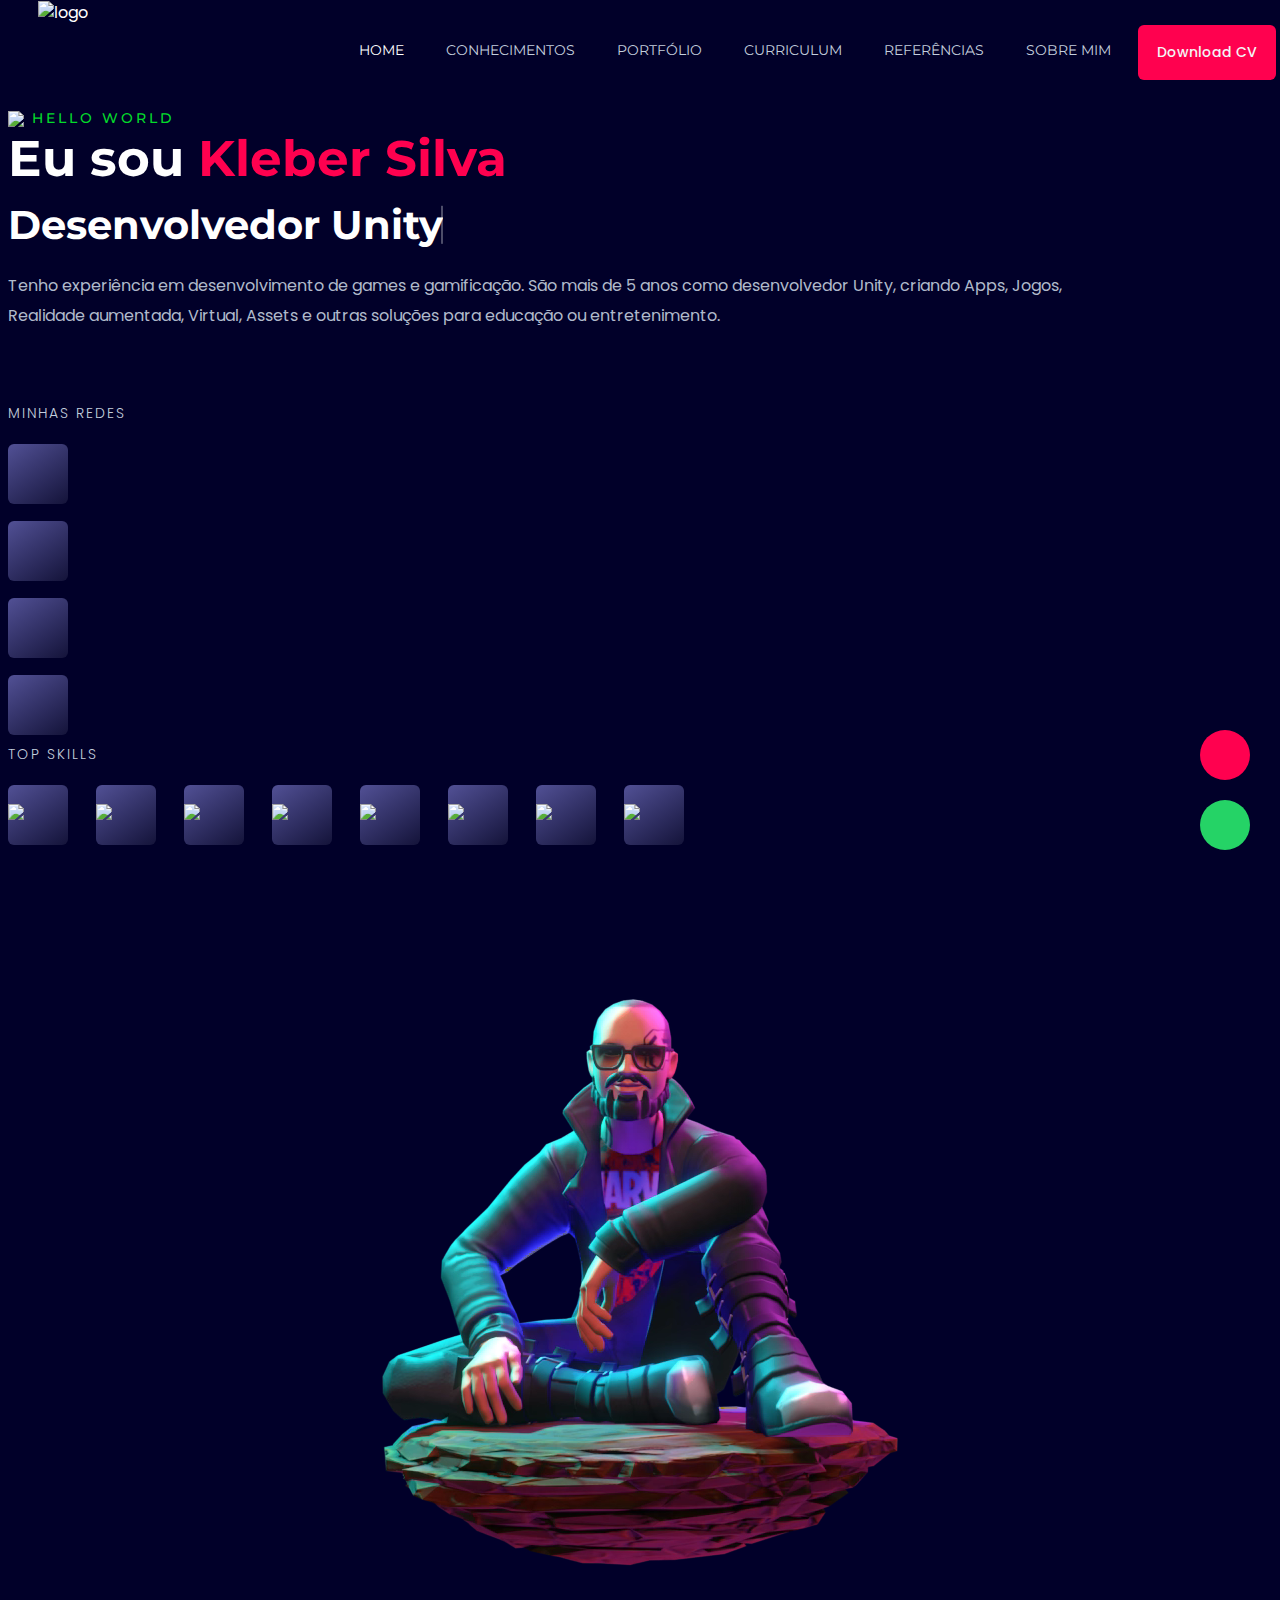
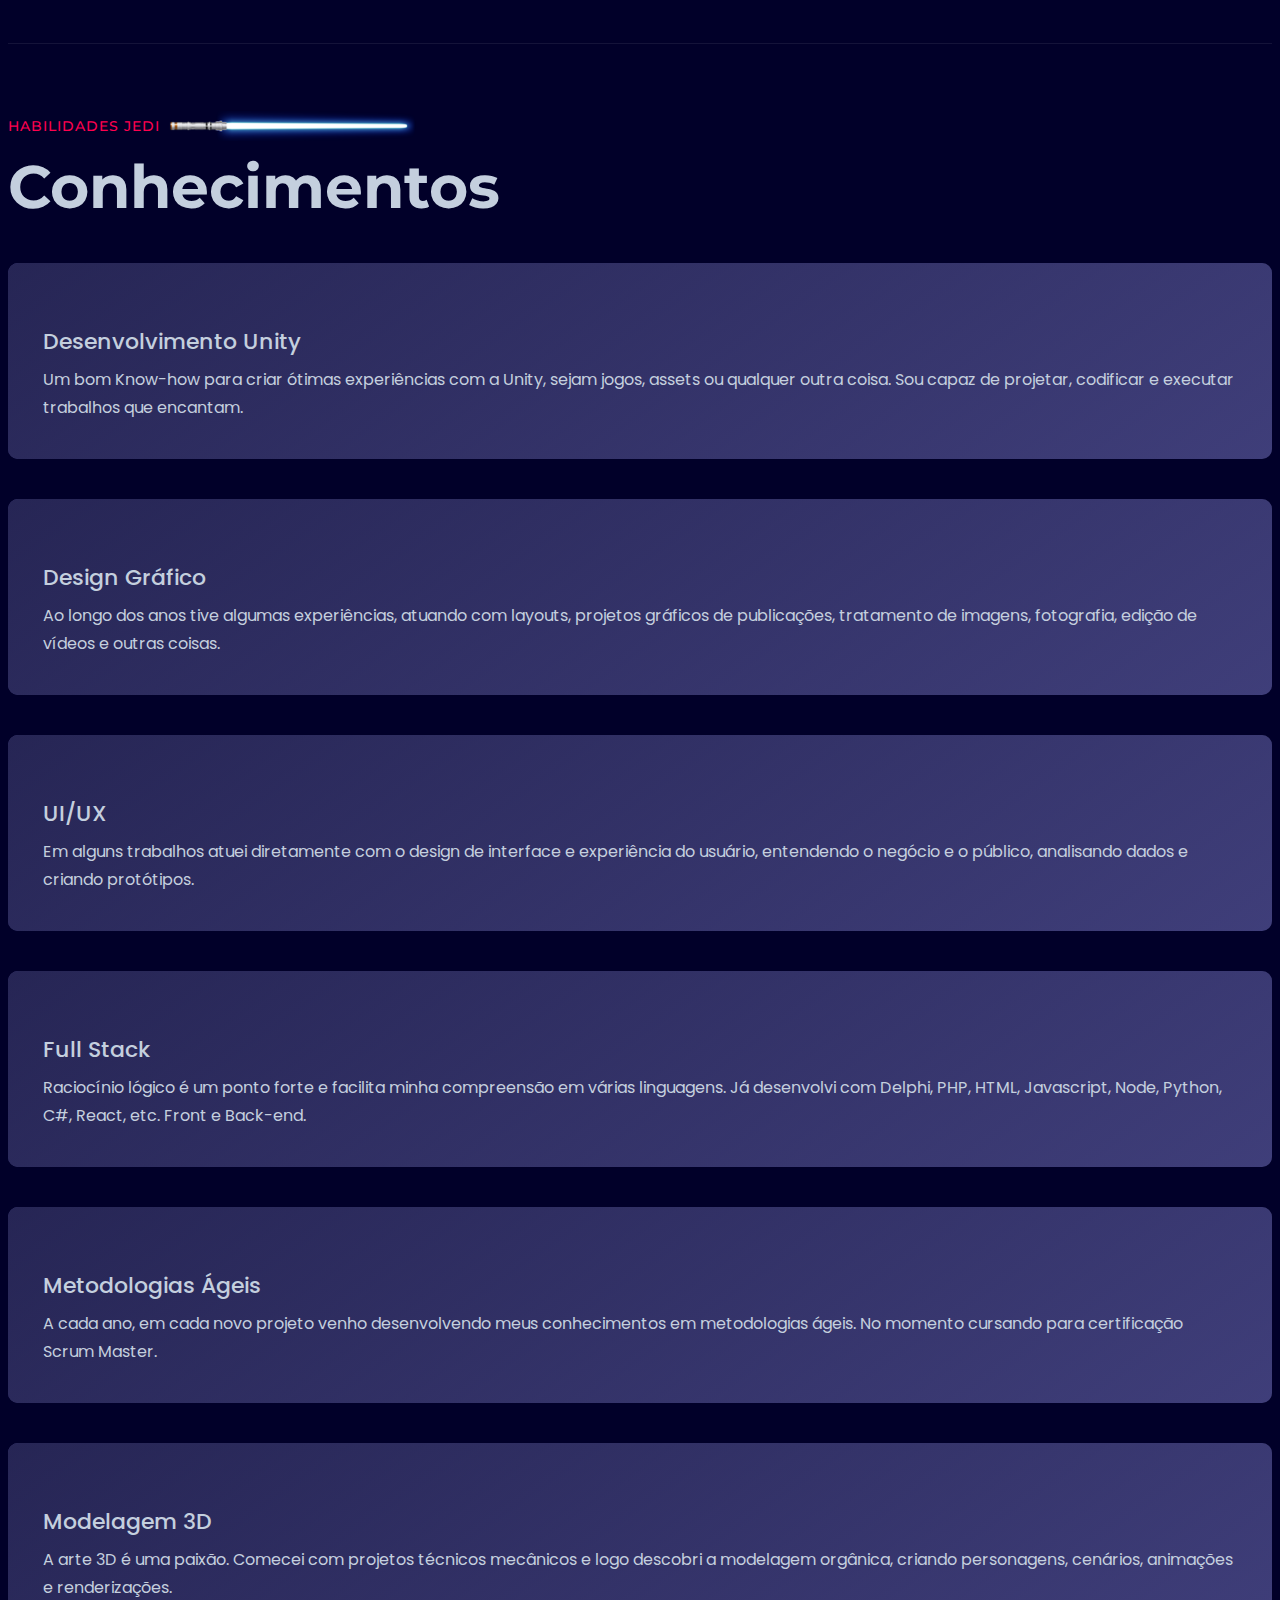
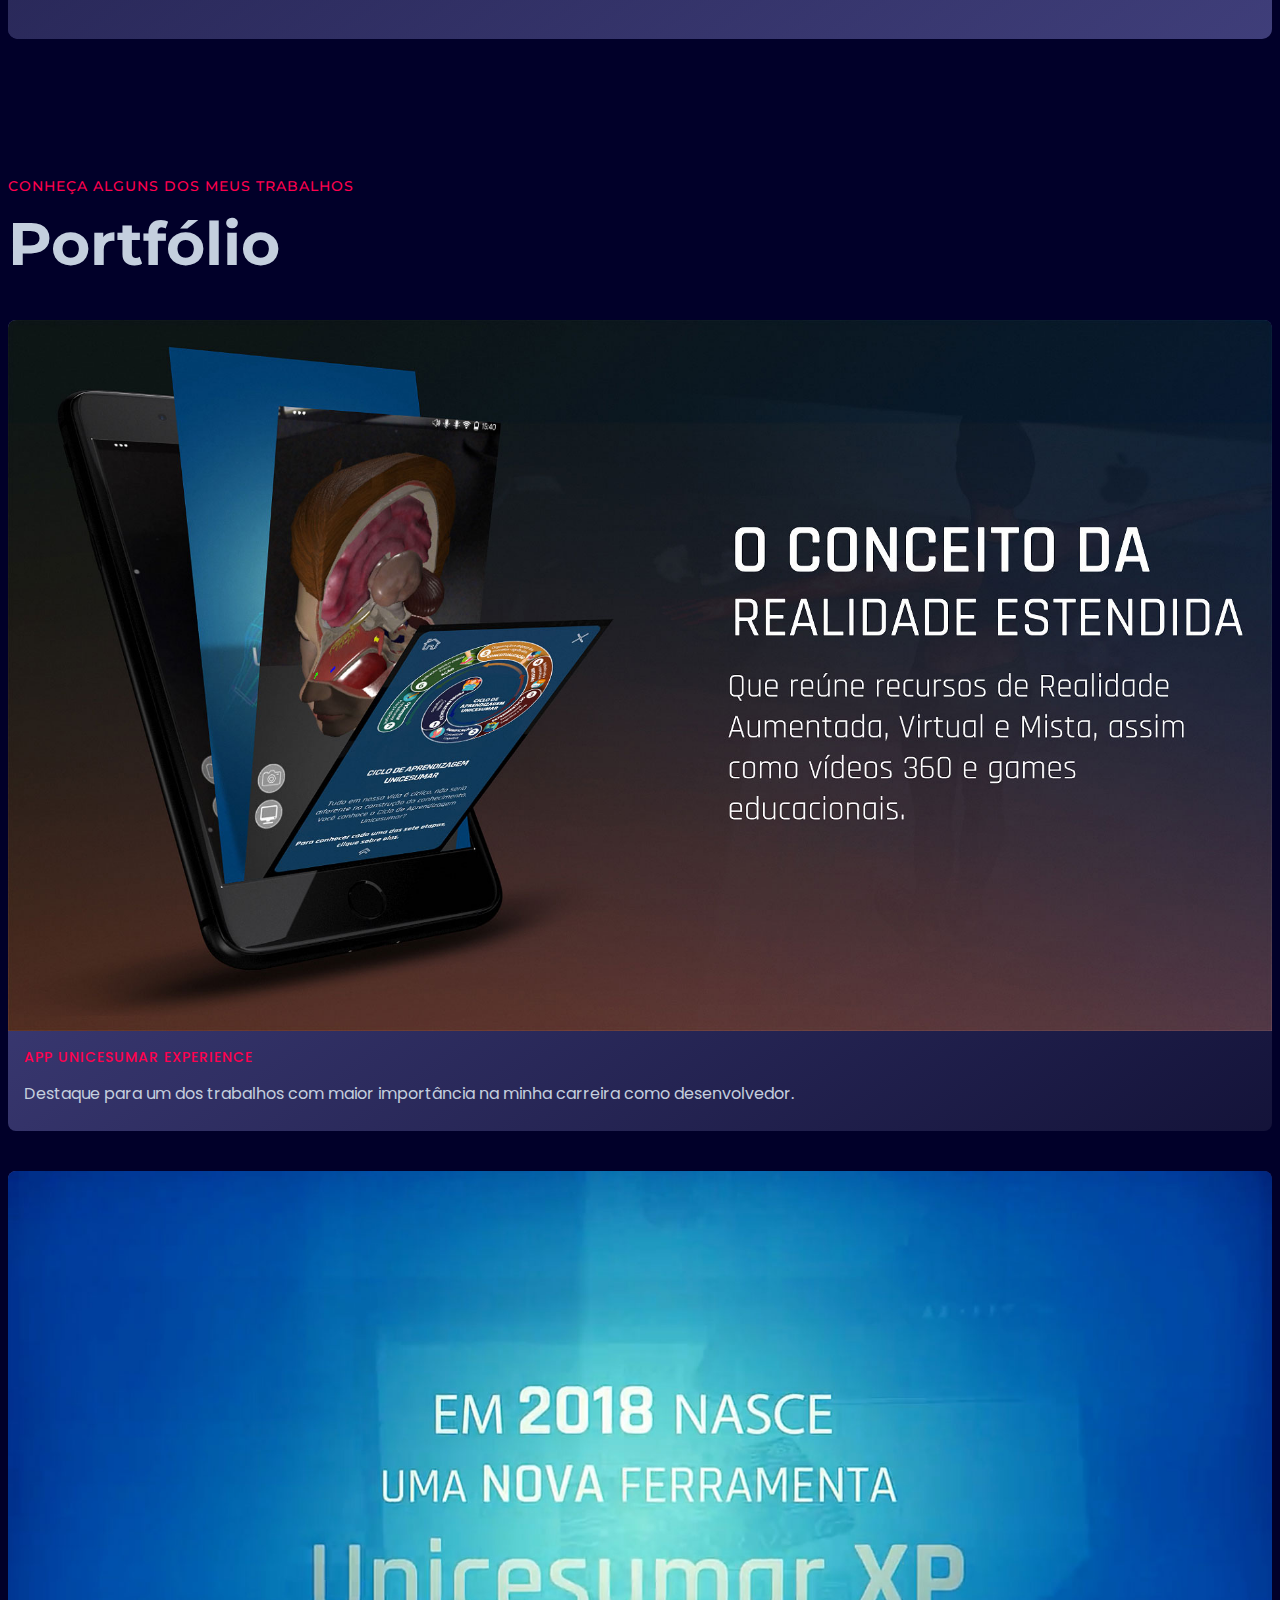
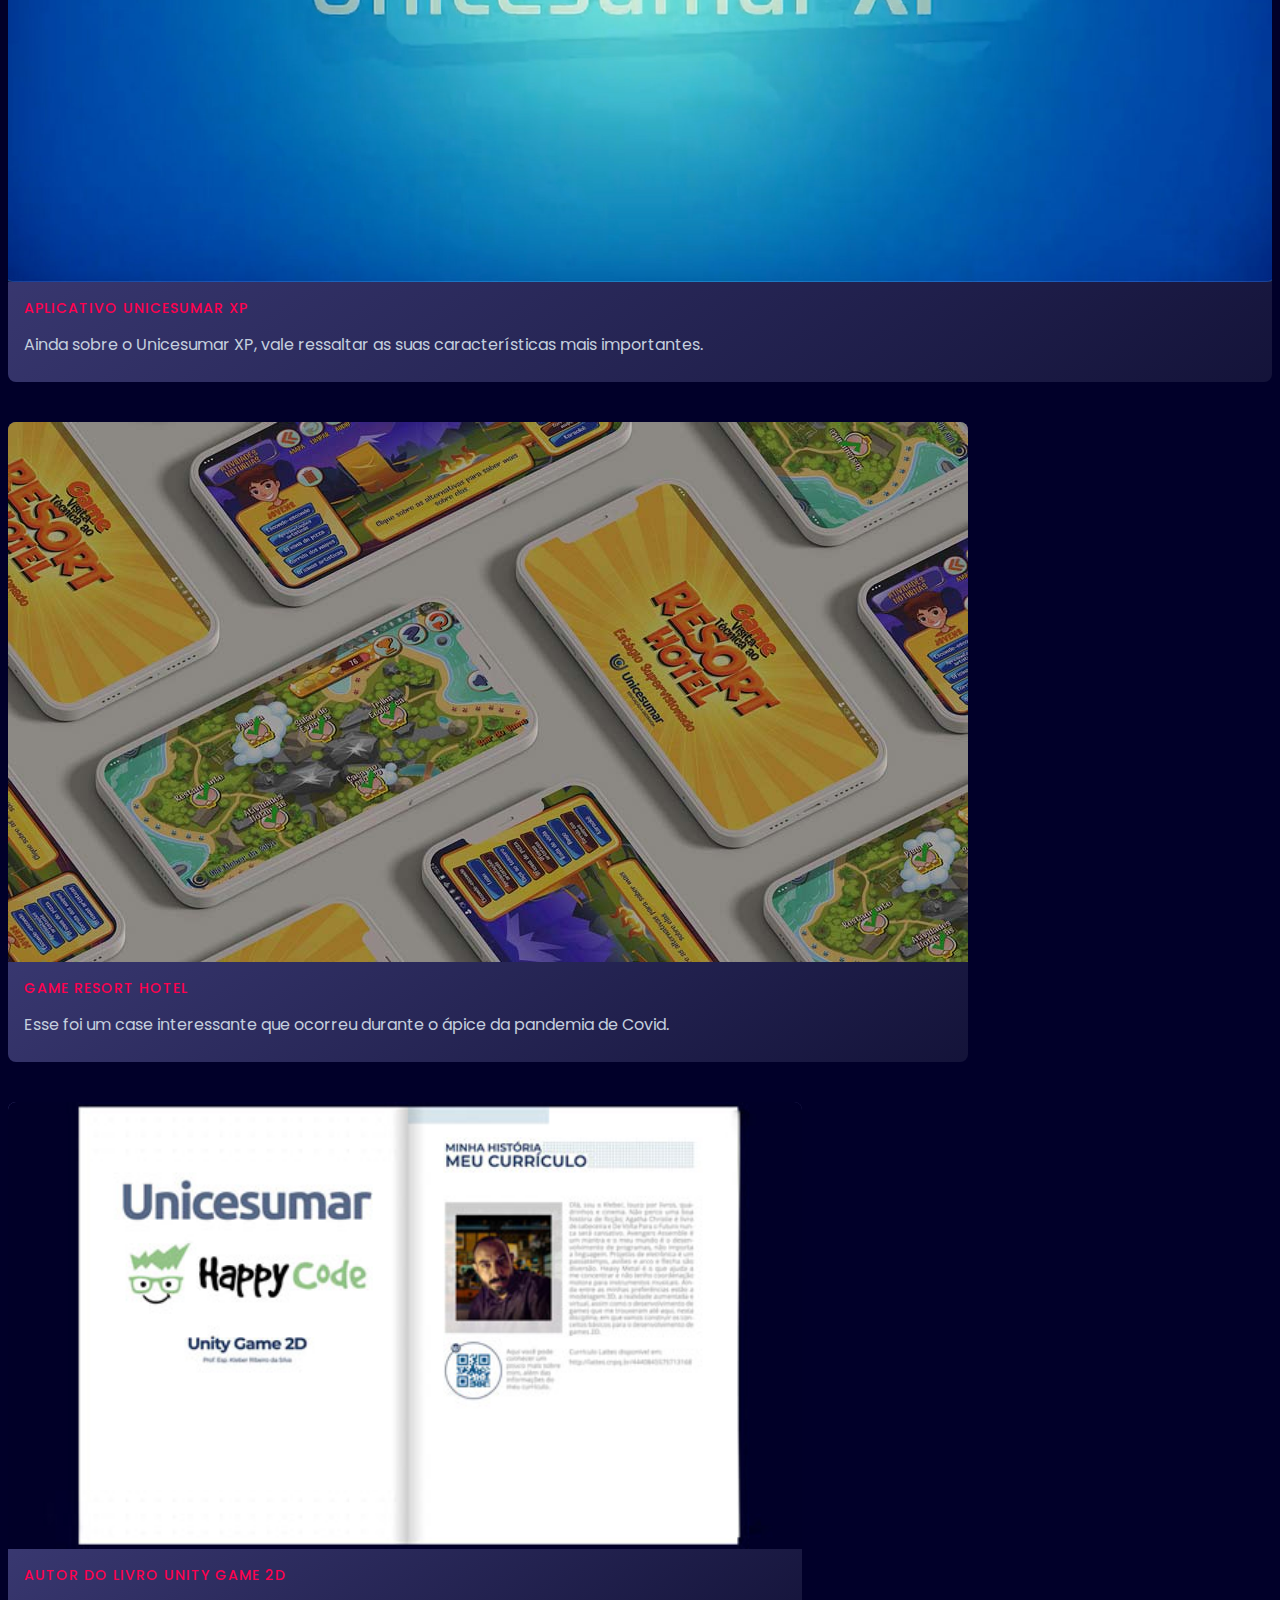
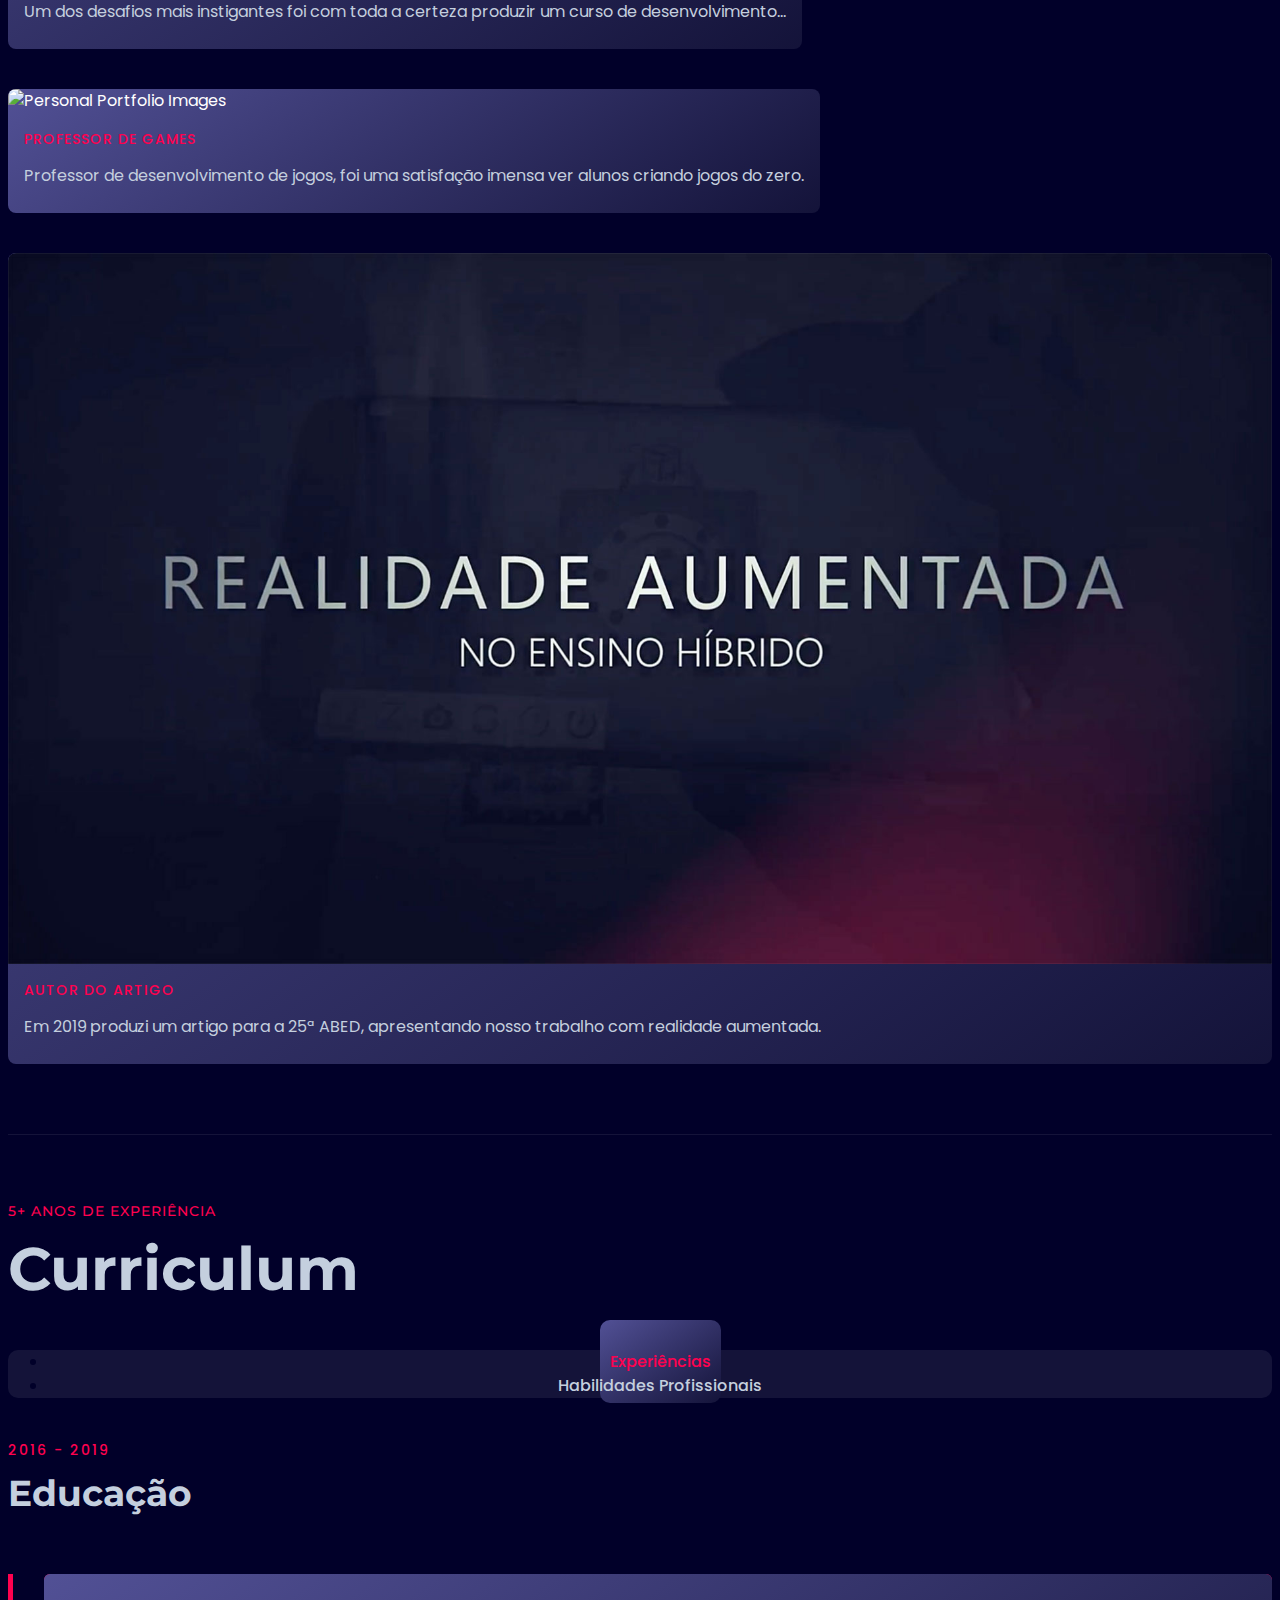
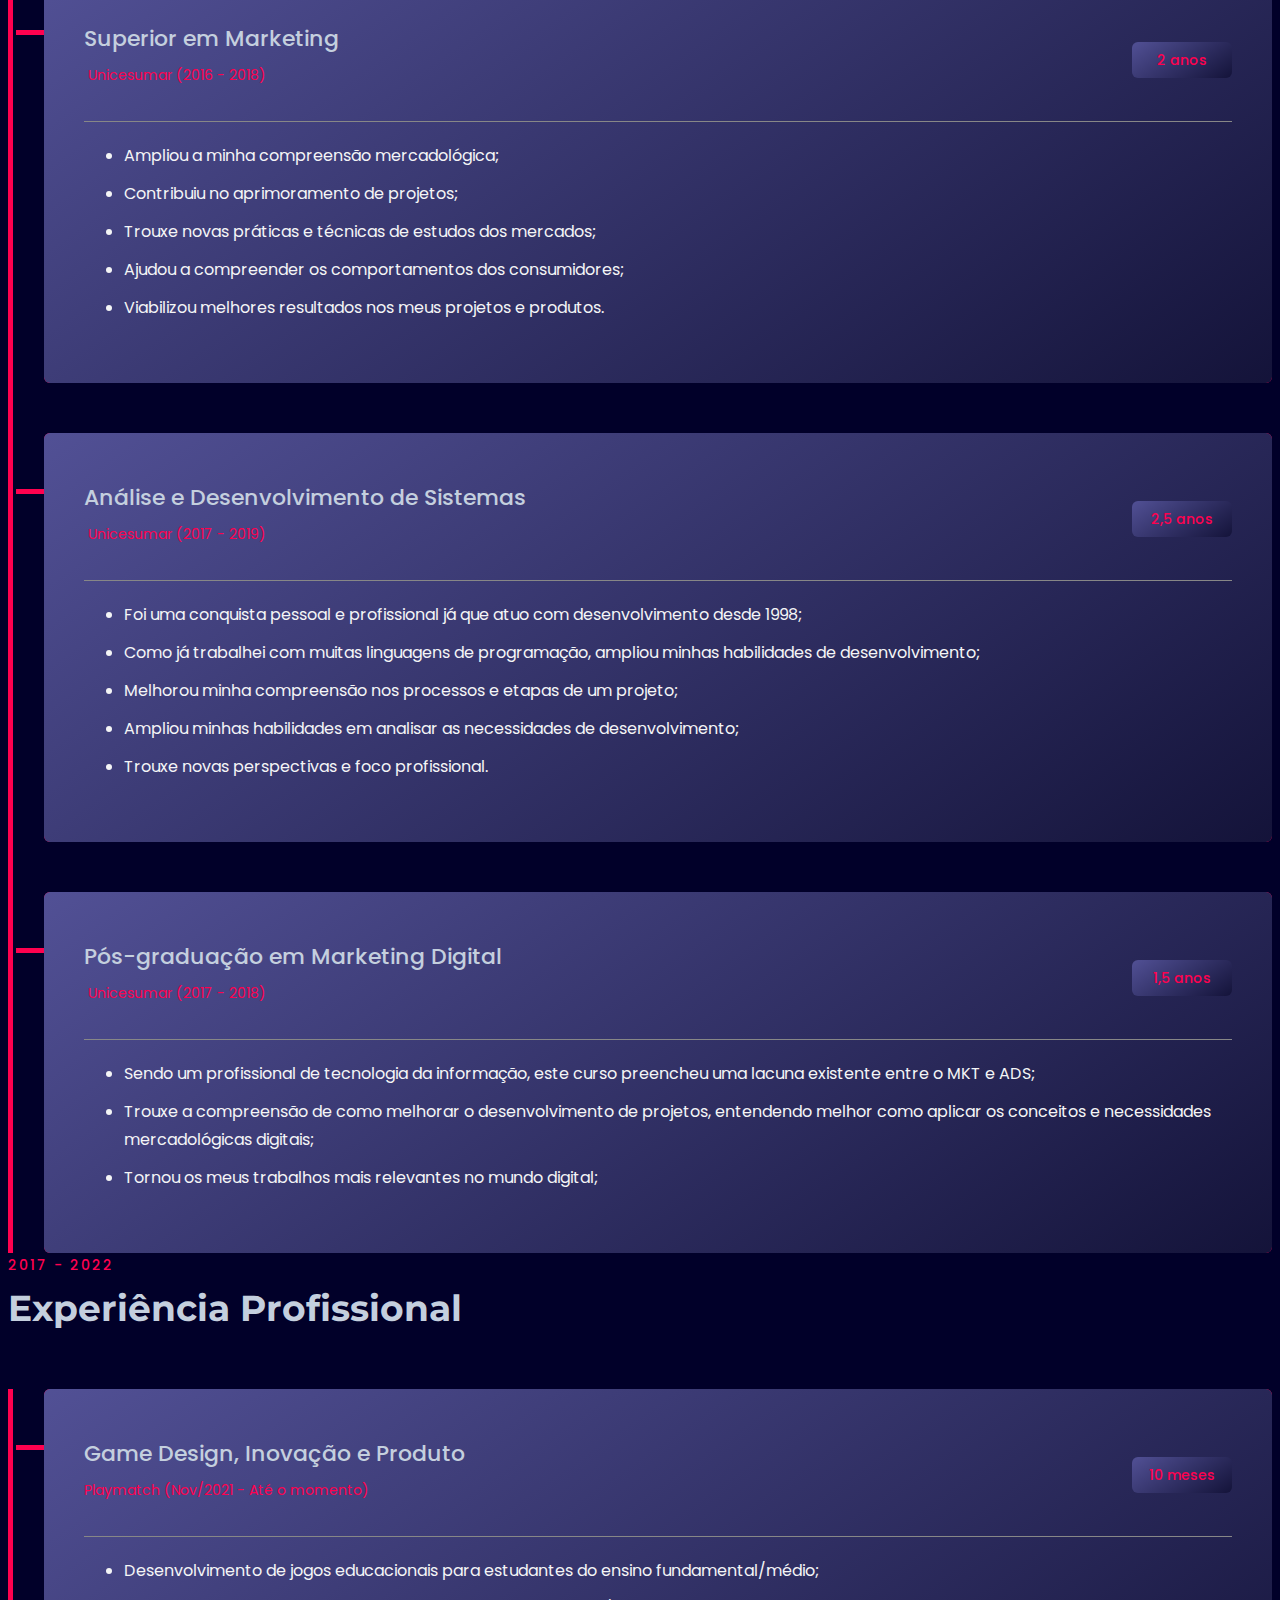
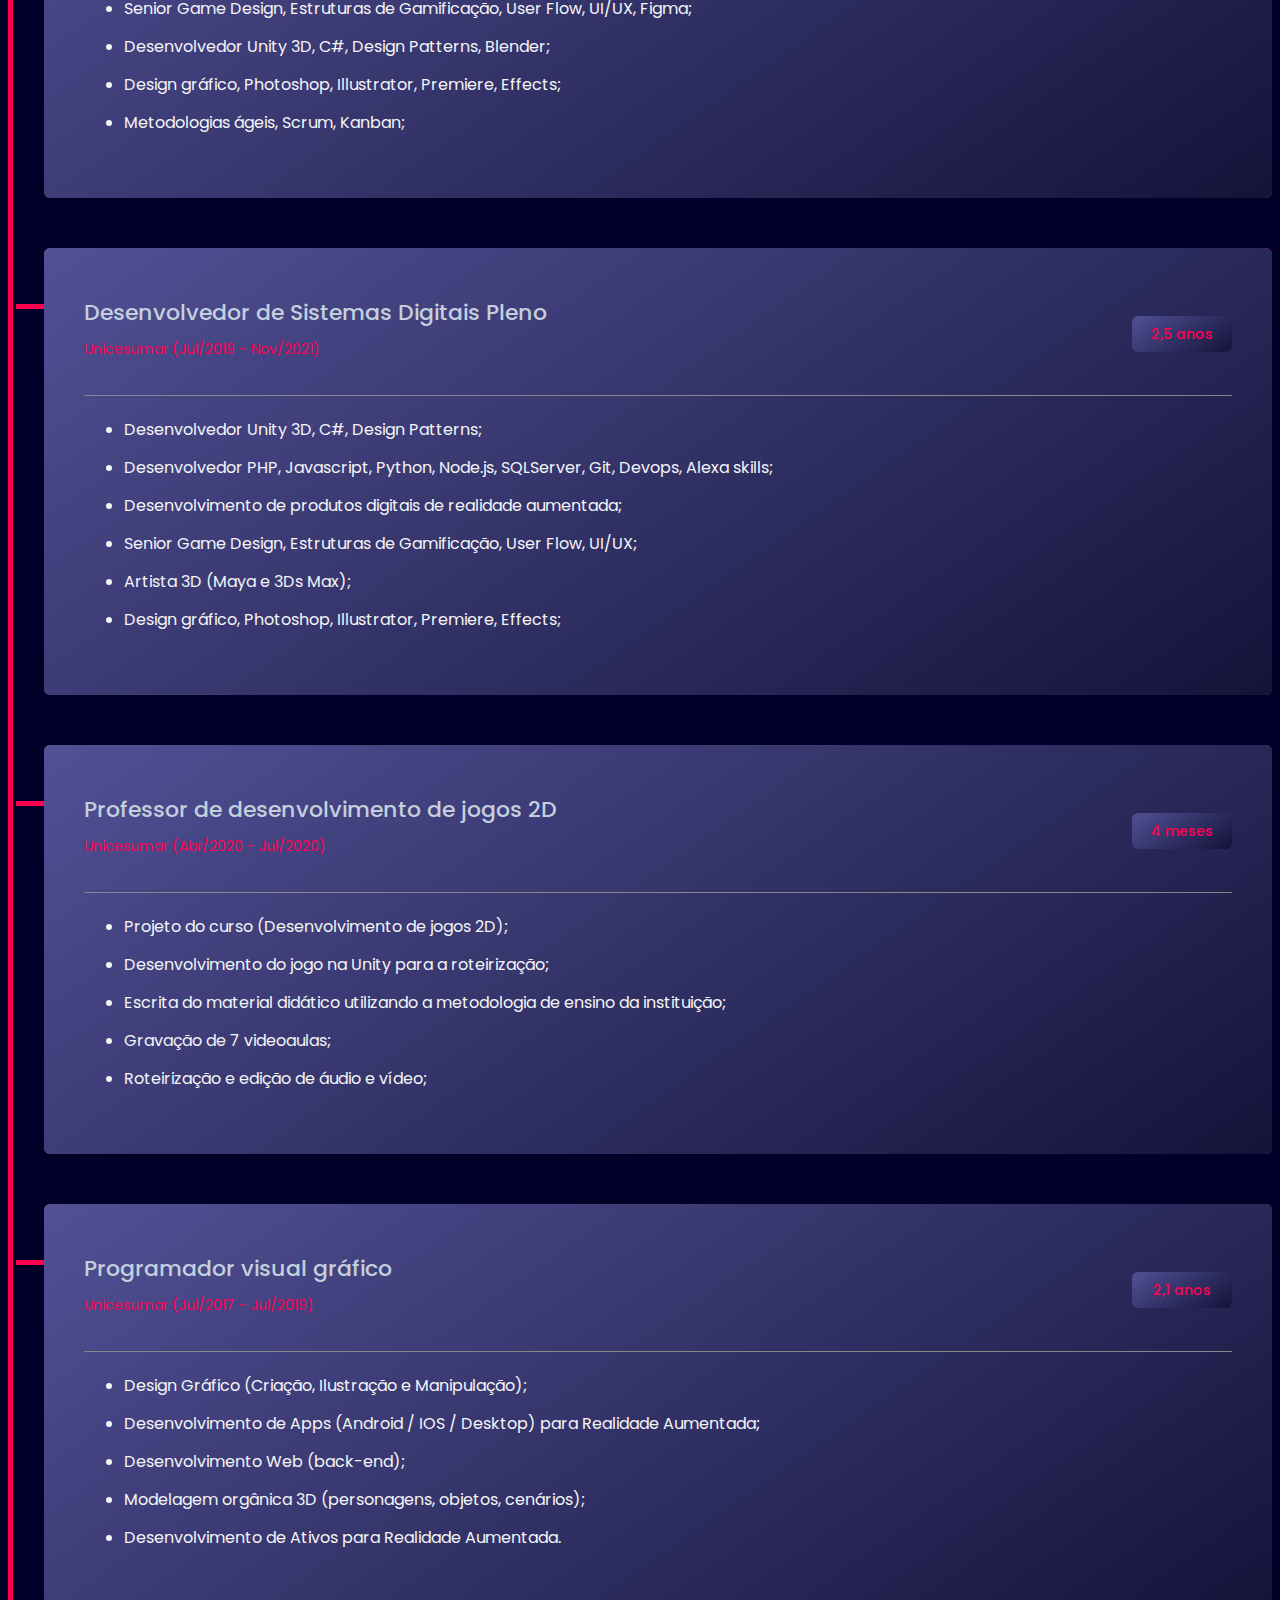
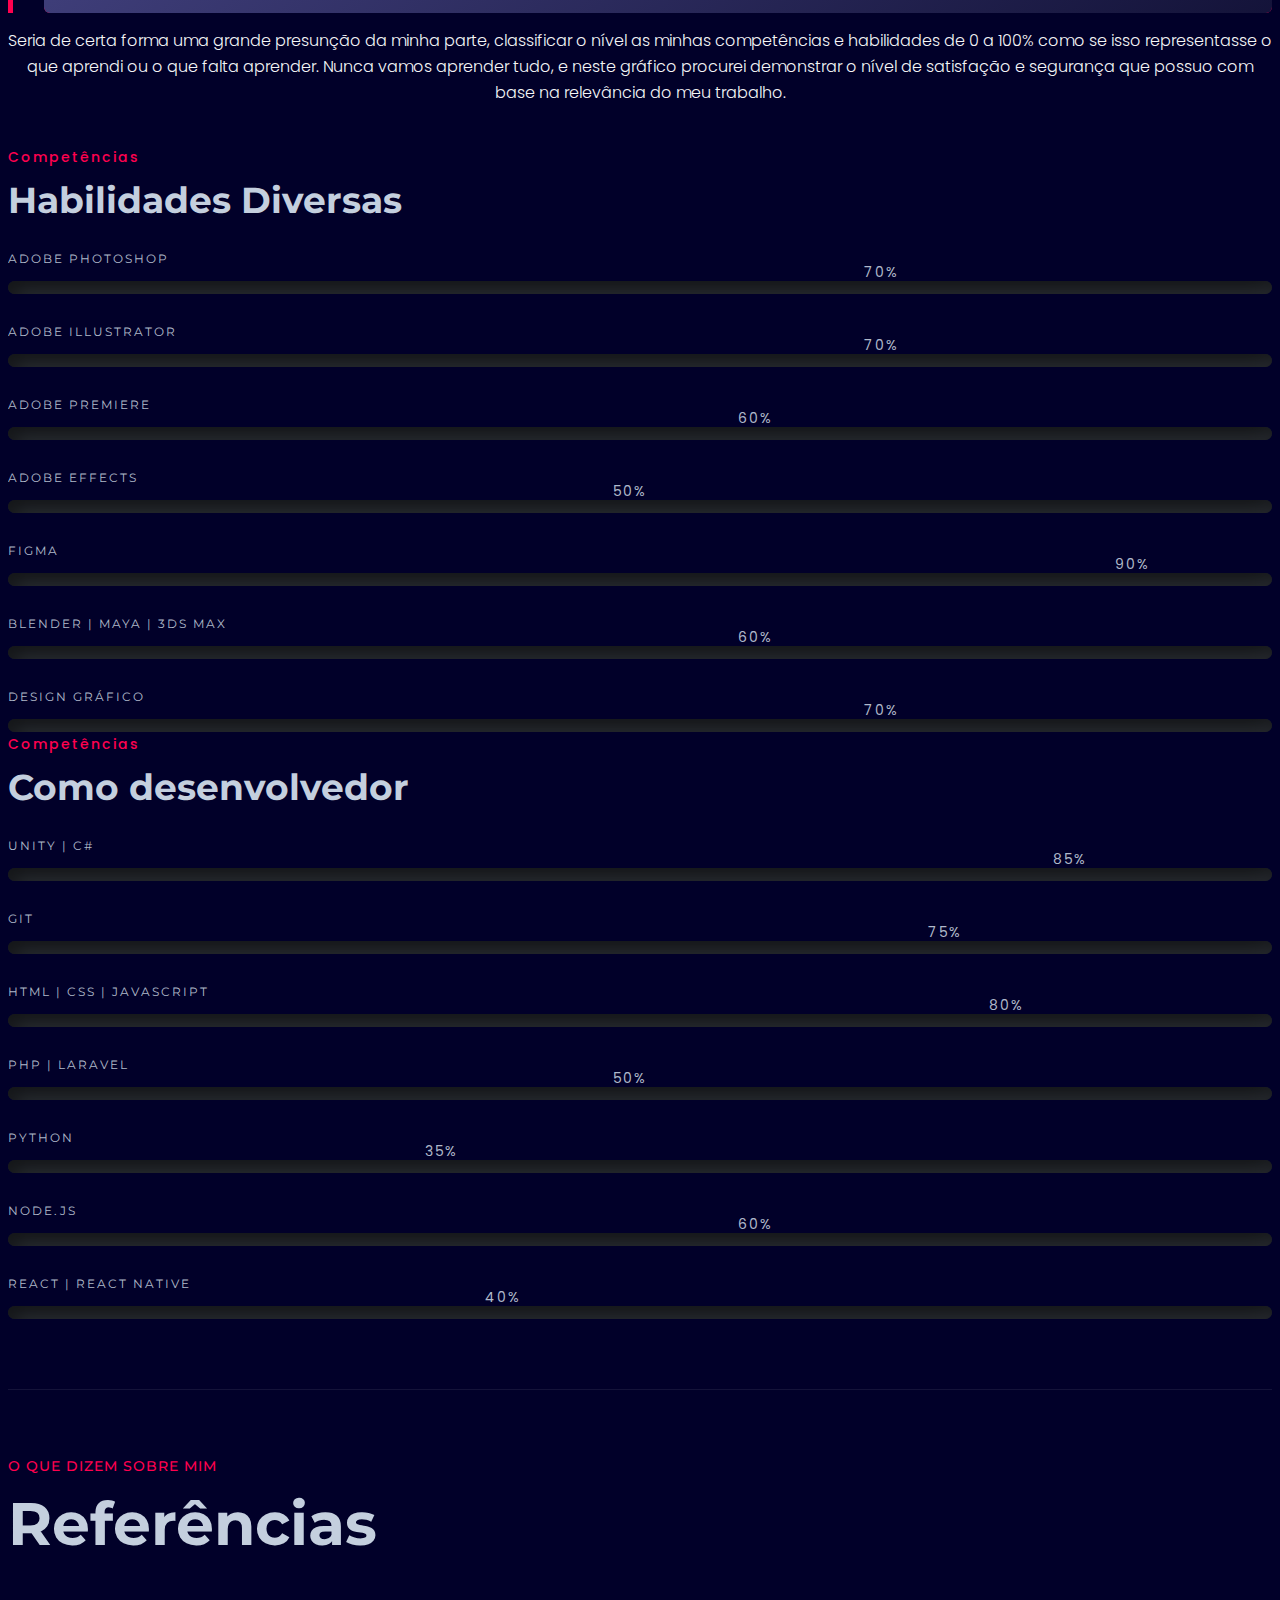
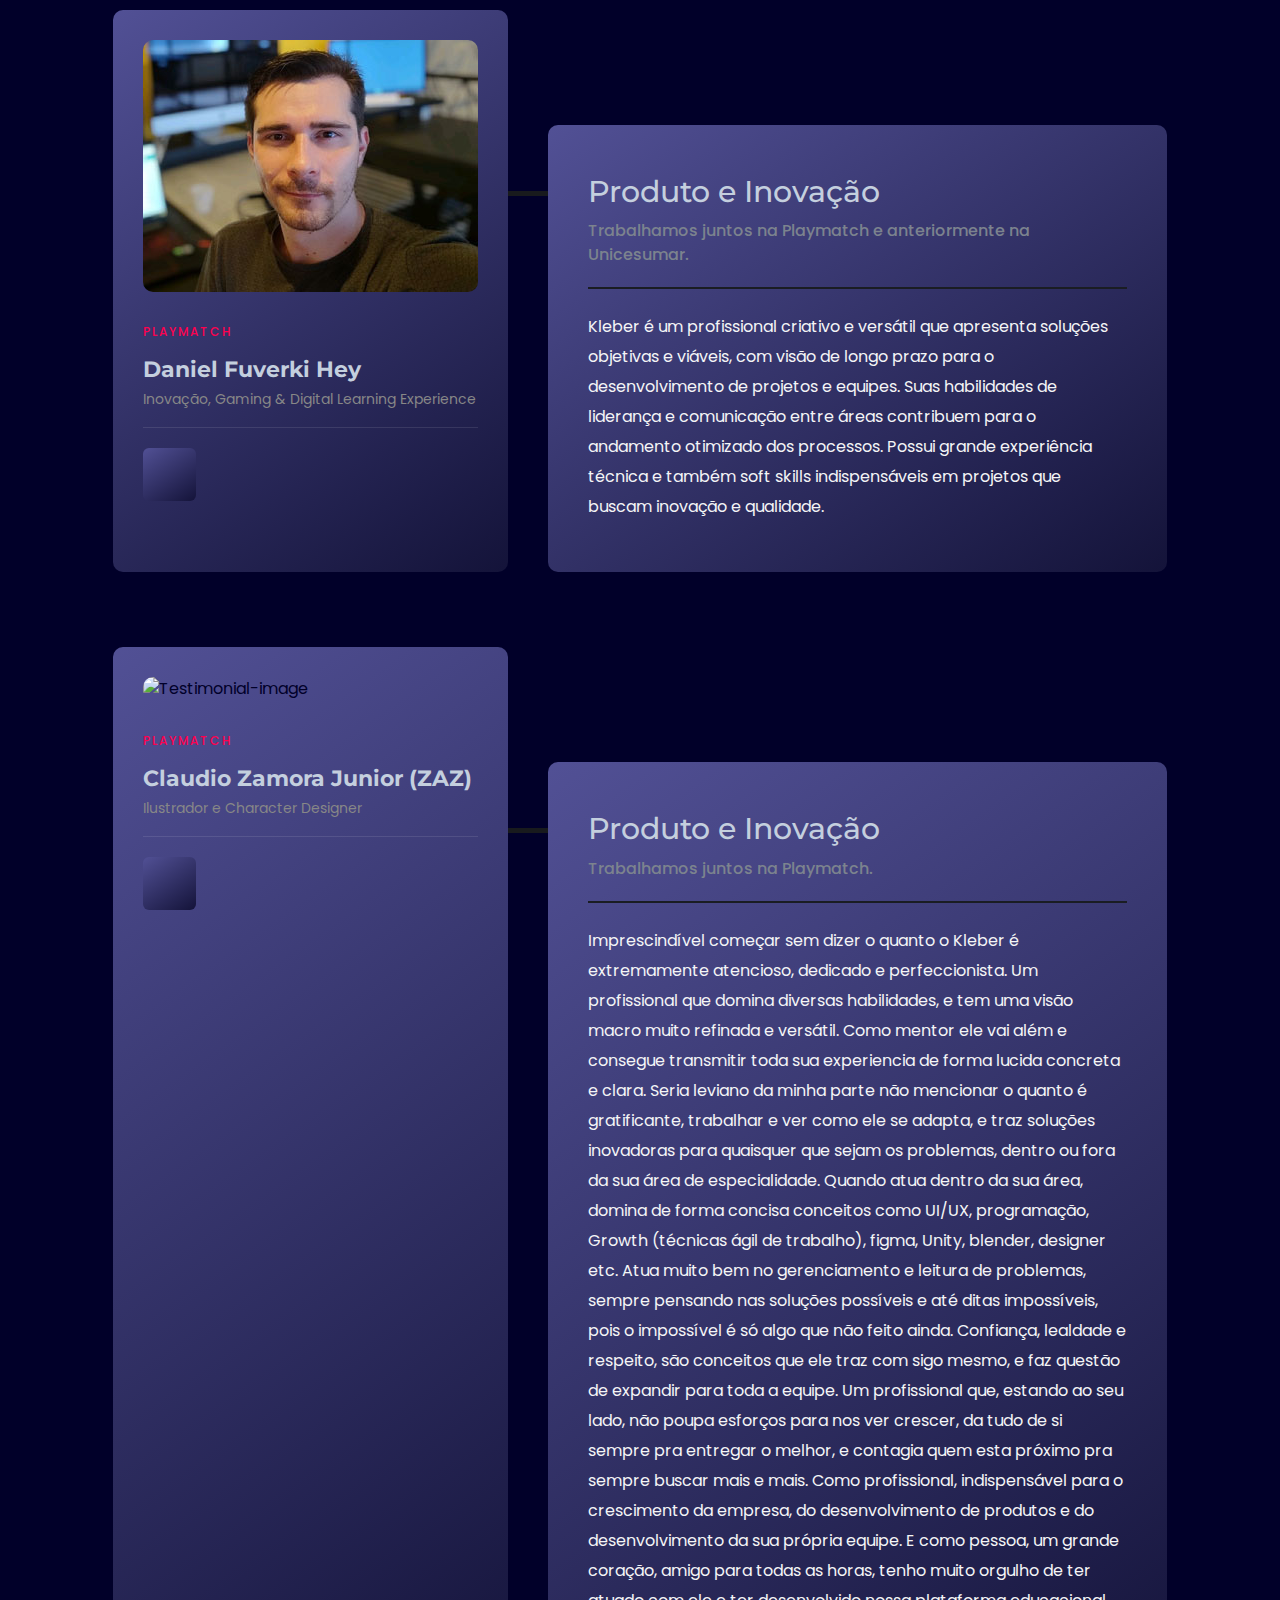
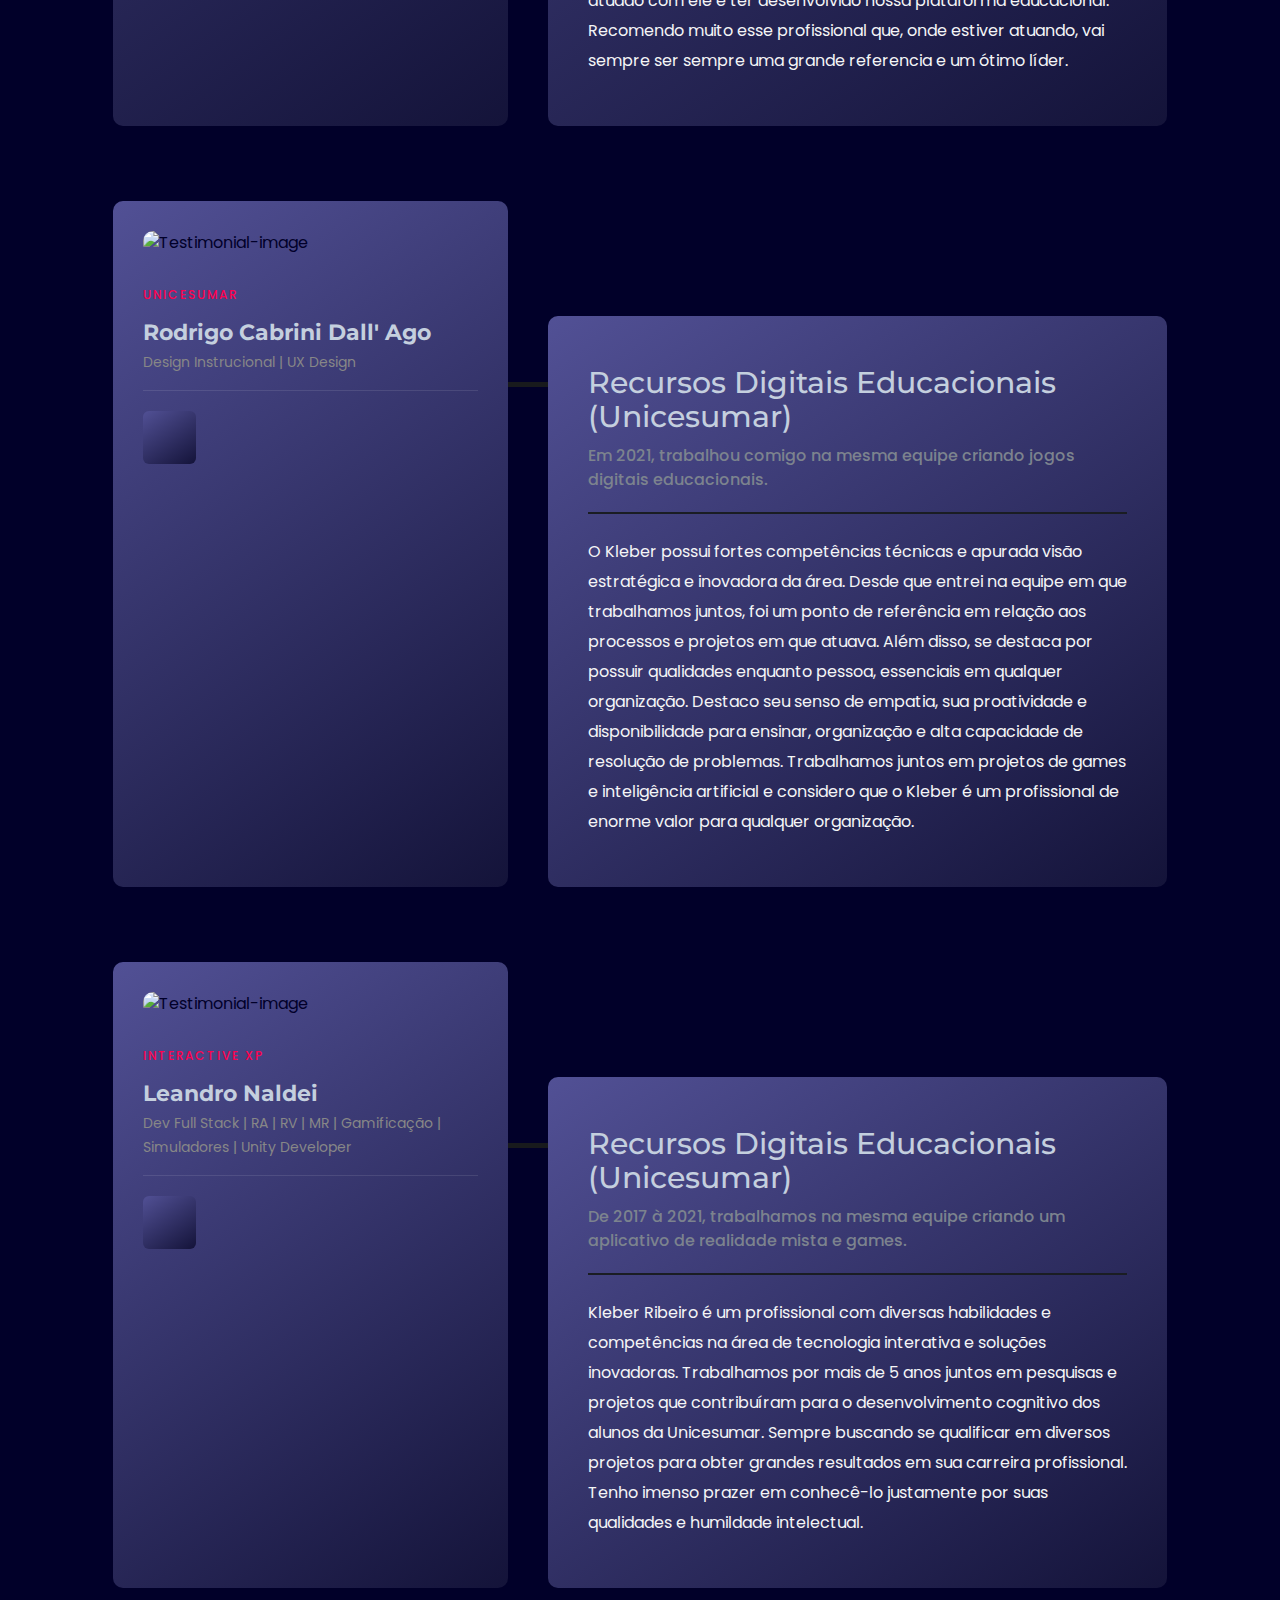
==== commit 8a6cddfe: "up" ====
--- a/index.html
+++ b/index.html
@@ -1583,7 +1583,10 @@
       <!-- End about Area -->
 
       <!-- Modal Portfolio 1 -->
-      <div class="modal fade" id="modalPortfolio1" tabindex="-1" role="dialog" aria-hidden="true">
+      <div class="modal fade" id="modalPortfolio1" tabindex="-1" role="dialog" aria-hidden="true">        
+        <meta property="og:url" content="https://www.klebersilva.com.br/#modalPortfolio1"/>
+        <meta property="og:title" content="Unicesumar Experience" />
+        <meta property="og:image" content="assets/videos/unicesumarxp-teaser2-720p.jpg"/>
         <div class="modal-dialog modal-dialog-centered" role="document">
           <div class="modal-content">
             <div class="modal-header">
